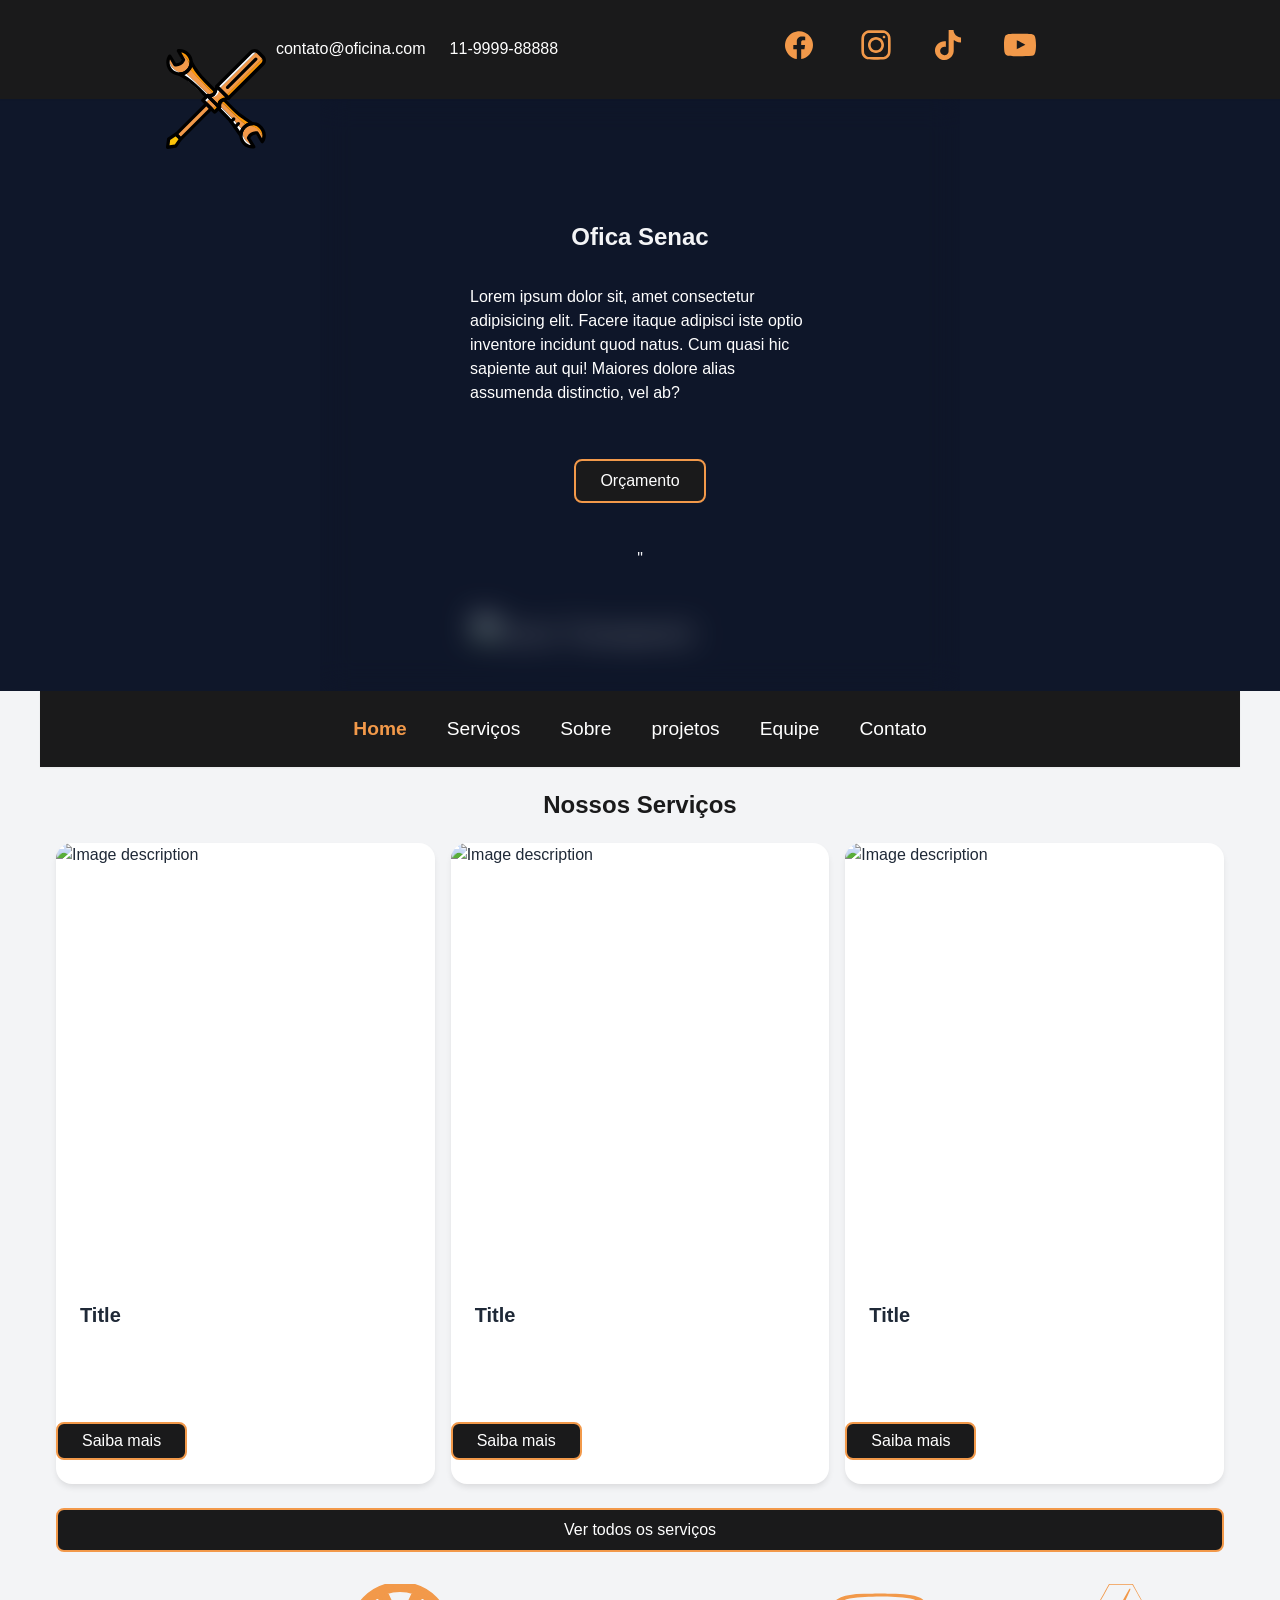
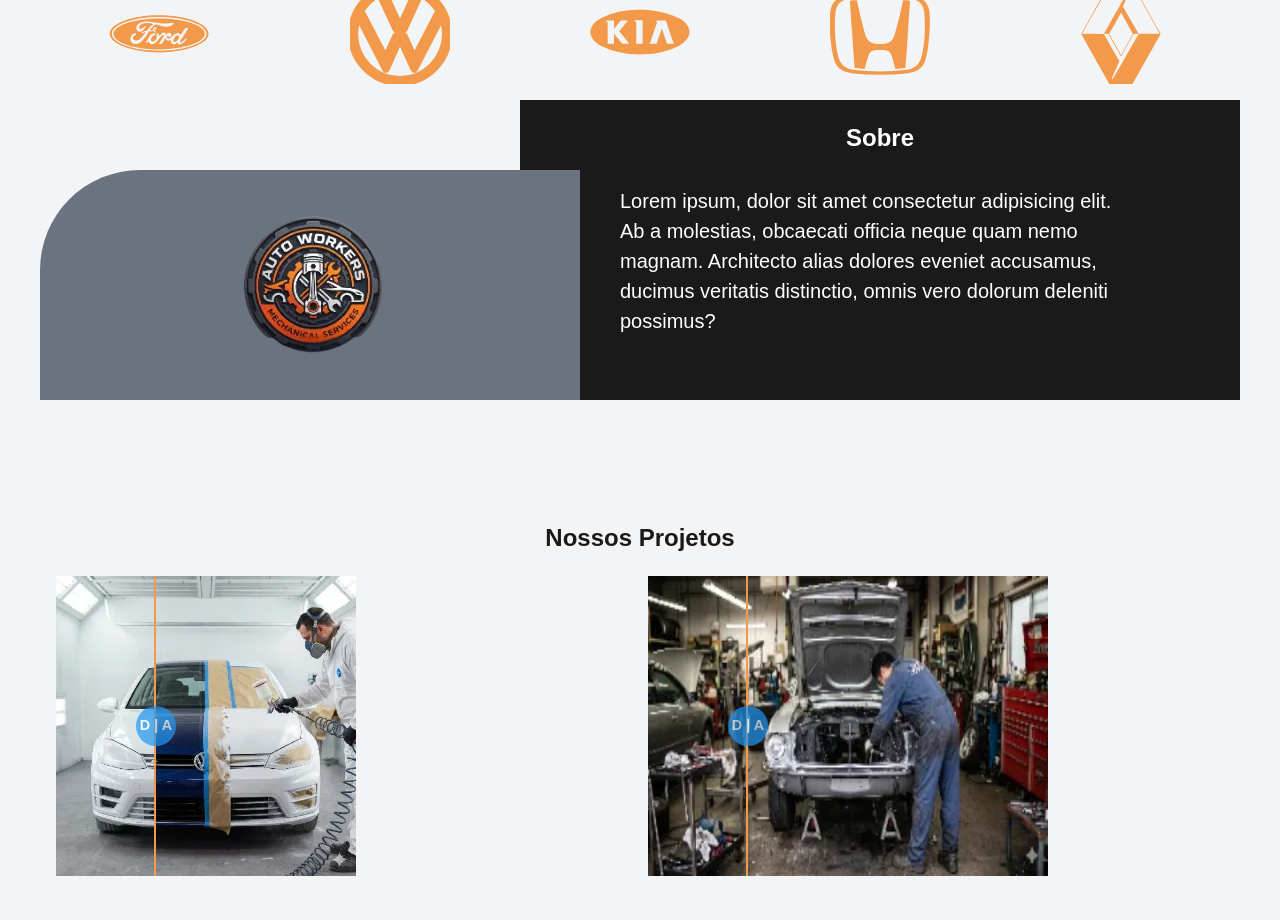
==== index.html @ 6758ebe0 "previa da seção projeto Co-authored-by: Copilot <copilot@github.com>" ====
<!DOCTYPE html>
<html lang="pt-BR">
<head>
    <meta charset="UTF-8">
    <meta name="viewport" content="width=device-width, initial-scale=1.0">
    <title>Oficina Senac</title>
    <meta name="description" content="Oficina de Desenvolvimento de sites para carros">
    <meta name="keywords" content="keyword1, keyword2">
    <meta property="og:title" content="Page Title">
    <meta property="og:description" content="Page description">
    <meta property="og:type" content="website">
    <meta property="og:url" content="https://www.example.com">
    <meta property="og:image" content="https://www.example.com/image.jpg">
    <meta name="twitter:card" content="summary_large_image">
    <meta name="twitter:title" content="Page Title">
    <meta name="twitter:description" content="Page description">
    <meta name="twitter:image" content="https://www.example.com/image.jpg">

    <link rel="preload" href="assets/css/microframework.css" as="style"
            onload="this.rel='stylesheet'">
    <noscript>
        <link rel="stylesheet" href="assets/css/microframework.css">
    </noscript>
</head>
<body class="bem-cursor">
    <nav class="bem-navbar">
        <header>
            <a href="#" class="bem-navbar__brand">
                <svg class="bem-logo" height="100px" width="100px" version="1.1" id="Layer_1" xmlns="http://www.w3.org/2000/svg" xmlns:xlink="http://www.w3.org/1999/xlink" viewBox="0 0 512.853 512.853" xml:space="preserve" fill="#000000">
                    <g id="SVGRepo_bgCarrier" stroke-width="0"></g>
                    <g id="SVGRepo_tracerCarrier" stroke-linecap="round" stroke-linejoin="round"></g>
                    <g id="SVGRepo_iconCarrier"> 
                        <path style="fill:#f2994a ;" =""="" d="M443.733,492.928l-15.36-40.107l0.853-3.413c4.267-11.093,15.36-16.213,29.013-13.653l4.267,0.853 l29.013,42.667c11.093-19.627,0.853-51.2-24.747-72.533c-18.773-14.507-42.667-18.773-58.027-10.24 c-24.747,13.653-21.333,51.2,5.12,77.653C426.667,487.808,429.227,492.075,443.733,492.928"></path> 
                        <path style="fill:#FFFFFF;" d="M413.867,474.155c-23.04-23.04-28.16-54.613-12.8-71.68c-22.187,23.04-22.187,60.587,0.853,83.627 c13.653,13.653,30.72,18.773,48.64,17.067l-6.827-9.387C433.493,490.368,423.253,483.542,413.867,474.155"></path> 
                        <path style="fill:#FD9808;" d="M477.867,395.648c-19.627-14.507-46.933-14.507-67.413-0.853c-3.413,2.56-6.827,5.12-9.387,7.68 c1.707-1.707,4.267-3.413,6.827-5.12c15.36-8.533,38.4-4.267,58.027,10.24c24.747,19.627,34.987,48.64,26.453,68.267l0.853,0.853 C511.147,451.115,506.027,415.275,477.867,395.648"></path> 
                        <path style="fill:#f2994a ;" =""="" d="M111.787,89.302L111.787,89.302c5.12,13.653,4.267,23.893-4.267,26.453 c-5.12,1.707-11.947,0.853-19.627-2.56l0,0c31.573,24.747,168.96,157.867,197.973,186.88l35.84,35.84 c23.04,23.04,55.467,60.587,79.36,89.6l0,0c-5.12-12.8-5.12-23.04,4.267-26.453c5.12-1.707,11.947-0.853,19.627,2.56l0,0 c-29.013-24.747-66.56-56.32-89.6-79.36l-35.84-35.84C271.36,257.408,136.533,120.875,111.787,89.302"></path> 
                        <path style="fill:#FFFFFF;" d="M321.707,336.768l-35.84-35.84c-25.6-25.6-159.573-156.16-186.88-177.493 c-8.533,5.12-18.773,7.68-29.013,7.68l-0.853,0.853c36.693,18.773,175.787,150.187,205.653,180.053l35.84,35.84 c23.04,23.04,51.2,64,72.533,96.427l0.853-0.853c0-10.24,2.56-19.627,7.68-29.013C369.493,387.968,342.187,357.248,321.707,336.768"></path> 
                        <path style="fill:#FD9808;" d="M311.467,276.182C282.453,247.168,149.333,108.928,130.56,72.235l-0.853,0.853 c0,10.24-2.56,19.627-7.68,29.013c21.333,27.307,153.6,159.573,179.2,185.173l35.84,35.84c20.48,20.48,51.2,46.933,77.653,69.973 c8.533-5.12,18.773-7.68,29.013-7.68l0.853-0.853c-32.427-21.333-73.387-49.493-96.427-72.533L311.467,276.182z"></path> 
                        <path style="fill:#f2994a ;" =""="" d="M63.147,16.768l22.187,46.08l-1.707,3.413c-3.413,11.093-15.36,16.213-29.013,12.8l-4.267-0.853 L21.333,35.542c-11.093,19.627-0.853,51.2,24.747,72.533c18.773,14.507,42.667,18.773,58.027,10.24 c24.747-13.653,21.333-51.2-5.12-77.653C86.187,27.862,77.653,18.475,63.147,16.768"></path> 
                        <path style="fill:#FD9808;" d="M62.293,10.795l5.973,11.093c10.24,3.413,21.333,9.387,30.72,18.773 c23.04,23.04,28.16,54.613,12.8,71.68c22.187-23.04,22.187-60.587-0.853-83.627C97.28,15.062,79.36,9.088,62.293,10.795"></path> 
                        <path style="fill:#FFFFFF;" d="M104.107,118.315c-15.36,8.533-38.4,4.267-58.027-10.24c-24.747-19.627-34.987-48.64-26.453-68.267 l-0.853-1.707c-17.067,25.6-11.947,62.293,15.36,81.92c19.627,14.507,46.933,14.507,67.413,0.853c3.413-2.56,6.827-5.12,9.387-7.68 C109.227,114.902,106.667,116.608,104.107,118.315"></path> 
                        <path style="fill:#FCC309;" d="M19.627,504.022L7.68,492.075l11.947-35.84l35.84-23.893l23.893,23.893l-23.893,35.84L19.627,504.022 z"></path> 
                        <g> 
                        <path style="fill:#f2994a ;" =""="" d="M80.213,457.088L56.32,433.195l152.747-152.747l23.893,23.893L80.213,457.088z"></path> 
                        <path style="fill:#f2994a ;" =""="" d="M238.08,308.608l-34.133-34.133l23.893-23.893l34.133,34.133L238.08,308.608z"></path> 
                        </g> 
                        <path style="fill:#FD9808;" d="M259.413,287.275l-23.893,23.893l12.8,12.8l23.893-23.893L259.413,287.275z"></path> 
                        <path style="fill:#FFFFFF;" d="M211.627,240.342l-23.893,24.747l12.8,12.8l23.893-23.893L211.627,240.342z"></path> 
                        <path style="fill:#f2994a ;" =""="" d="M256.853,290.688c12.8-18.773,15.36-29.013,22.187-35.84c6.827-6.827,17.92-9.387,24.747-11.093 L268.8,208.768c-1.707,7.68-4.267,17.92-11.093,24.747s-17.92,9.387-35.84,22.187L256.853,290.688z"></path> 
                        <path style="fill:#FFFFFF;" d="M260.267,236.928c6.827-6.827,10.24-17.067,12.8-23.04l12.8,12.8L256,196.822 c0.853,9.387,0.853,23.04-5.973,29.867c-6.827,6.827-17.92,15.36-27.307,12.8l8.533,8.533 C237.227,248.022,252.587,244.608,260.267,236.928"></path> 
                        <path style="fill:#FD9808;" d="M298.667,240.342c-6.827,2.56-16.213,5.973-23.04,12.8s-10.24,17.067-12.8,23.04l-23.893-2.56 l29.867,29.867c10.24-19.627,9.387-33.28,16.213-40.96c6.827-6.827,20.48-6.827,29.867-5.973L298.667,240.342z"></path> 
                        <path style="fill:#f2994a ;" =""="" d="M303.787,243.755l-34.133-34.133L452.267,26.155c9.387-9.387,24.747-9.387,34.133,0l0,0 c9.387,9.387,9.387,23.893,0,33.28L303.787,243.755z"></path> 
                        <path style="fill:#FFFFFF;" d="M268.8,209.622l183.467-184.32c9.387-9.387,24.747-9.387,34.133,0l-9.387-9.387 c-11.093-11.093-29.867-11.093-40.96,0L256,195.968l29.867,29.867L268.8,209.622z"></path> 
                        <path style="fill:#FD9808;" d="M495.787,35.542l-9.387-9.387c9.387,9.387,9.387,23.893,0,33.28l-183.467,184.32l12.8,12.8 L495.787,75.648C506.88,64.555,506.88,46.635,495.787,35.542"></path> 
                        <path d="M354.133,408.448c-2.56,0-4.267-0.853-5.973-2.56c-3.413-3.413-3.413-8.533,0-11.947l17.067-17.067 c3.413-3.413,8.533-3.413,11.947,0c3.413,3.413,3.413,8.533,0,11.947l-17.067,17.067C358.4,407.595,356.693,408.448,354.133,408.448 z"></path> 
                        <path d="M69.973,137.088c-13.653,0-27.307-4.267-39.253-12.8C0,102.955-7.68,61.995,12.8,31.275c1.707-2.56,4.267-4.267,6.827-3.413 c2.56,0,5.973,1.707,6.827,4.267L51.2,73.088c11.947,0.853,23.893-5.973,29.013-17.067l0,0L56.32,13.355 c-1.707-2.56-1.707-5.973,0-8.533c0.853-1.707,3.413-3.413,5.973-4.267c20.48-1.707,40.96,5.12,55.467,19.627 s21.333,34.133,19.627,54.613s-12.8,38.4-29.867,50.347C96.427,133.675,82.773,137.088,69.973,137.088z M20.48,54.315 c-5.973,20.48,1.707,43.52,19.627,56.32c17.067,11.947,40.107,11.947,57.173,0.853c12.8-8.533,21.333-22.187,23.04-37.547 s-4.267-29.867-14.507-40.96c-7.68-7.68-17.067-12.8-27.307-14.507L97.28,50.902c1.707,2.56,1.707,5.12,0,7.68l-1.707,4.267 C87.04,79.915,69.12,90.155,49.493,89.302h-4.267c-2.56,0-5.12-1.707-6.827-4.267L20.48,54.315z"></path> 
                        <path d="M443.733,510.848c-17.92,0-34.987-6.827-47.787-19.627c-14.507-14.507-21.333-34.133-19.627-54.613 c1.707-20.48,12.8-38.4,29.867-50.347c23.04-15.36,53.76-15.36,76.8,0.853c29.867,21.333,38.4,62.293,17.92,93.013 c-1.707,2.56-4.267,3.413-7.68,4.267c-2.56,0-5.973-1.707-6.827-4.267l-23.893-40.96c-12.8-0.853-23.893,5.973-29.867,17.067 l24.747,41.813c1.707,2.56,1.707,5.973,0,8.533c-1.707,2.56-4.267,4.267-6.827,4.267 C448.853,510.848,446.293,510.848,443.733,510.848z M443.733,391.382c-10.24,0-19.627,2.56-28.16,8.533 c-12.8,8.533-21.333,22.187-23.04,37.547c-1.707,15.36,4.267,29.867,14.507,40.96c7.68,7.68,17.067,12.8,27.307,14.507 l-18.773-32.427c-1.707-2.56-1.707-5.12,0-7.68l1.707-4.267c8.533-17.067,26.453-28.16,46.08-26.453h4.267 c2.56,0,5.12,1.707,6.827,4.267l17.92,30.72c5.973-20.48-1.707-43.52-19.627-56.32C464.213,394.795,453.973,391.382,443.733,391.382 z"></path> 
                        <path d="M333.653,381.142c-2.56,0-4.267-0.853-5.973-2.56c-3.413-3.413-3.413-8.533,0-11.947l13.653-13.653 c3.413-3.413,8.533-3.413,11.947,0c3.413,3.413,3.413,8.533,0,11.947l-13.653,13.653 C337.92,380.288,336.213,381.142,333.653,381.142z"></path> 
                        <path d="M320.853,260.822L320.853,260.822c-2.56,0-4.267-0.853-5.973-2.56l-60.587-60.587c-3.413-3.413-3.413-8.533,0-11.947 L430.08,10.795c13.653-13.653,35.84-13.653,49.493,0l23.04,23.04c13.653,13.653,13.653,35.84,0,49.493L326.827,258.262 C325.12,259.968,322.56,260.822,320.853,260.822z M272.213,191.702L320,239.488l169.813-168.96c6.827-6.827,6.827-17.92,0-24.747 l-23.04-23.04c-6.827-6.827-17.92-6.827-24.747,0L272.213,191.702z"></path> 
                        <path d="M249.173,332.502c-2.56,0-4.267-0.853-5.973-2.56l-60.587-60.587c-3.413-3.413-3.413-8.533,0-11.947l23.893-23.893 c1.707-1.707,3.413-2.56,5.973-2.56l0,0c2.56,0,4.267,0.853,5.973,2.56l60.587,60.587c3.413,3.413,3.413,8.533,0,11.947L256,329.942 C254.293,330.795,251.733,332.502,249.173,332.502L249.173,332.502z M201.387,263.382l47.787,47.787l11.947-11.947l-47.787-47.787 L201.387,263.382z"></path> 
                        <path d="M273.92,307.755c-2.56,0-4.267-0.853-5.973-2.56l-60.587-60.587c-2.56-2.56-3.413-5.973-1.707-9.387s5.12-5.12,8.533-5.12 c5.973,0,18.773,0.853,23.893-3.413c5.973-5.973,14.507-27.307,14.507-34.133c0-3.413,1.707-6.827,5.12-8.533 c3.413-1.707,6.827-0.853,9.387,1.707l60.587,60.587c2.56,2.56,3.413,5.973,1.707,9.387c-1.707,3.413-4.267,5.12-8.533,5.12 c-6.827,0-29.013,8.533-34.133,14.507c-5.12,5.12-4.267,17.067-3.413,23.893c0,3.413-1.707,6.827-5.12,8.533 C275.627,307.755,274.773,307.755,273.92,307.755z M232.96,247.168l32.427,32.427c0.853-5.973,3.413-11.947,7.68-16.213 c5.12-5.12,17.92-11.947,29.867-16.213l-37.547-37.547c-4.267,11.947-10.24,24.747-16.213,29.867 C244.907,243.755,238.933,246.315,232.96,247.168z"></path> 
                        <path d="M8.533,512.555c-2.56,0-4.267-0.853-5.973-2.56C0.853,508.288,0,505.728,0,503.168l5.12-41.813 c0-2.56,1.707-4.267,3.413-5.973l37.547-25.6c3.413-2.56,7.68-1.707,11.093,0.853l23.893,23.893c2.56,2.56,3.413,7.68,0.853,11.093 l-25.6,37.547c-1.707,1.707-3.413,3.413-5.973,3.413l-40.96,5.973C9.387,512.555,9.387,512.555,8.533,512.555z M21.333,467.328 l-3.413,26.453l27.307-3.413l19.627-28.16l-14.507-14.507L21.333,467.328z"></path> 
                        <path d="M75.093,469.888c-2.56,0-4.267-0.853-5.973-2.56l-23.893-23.893c-1.707-1.707-2.56-4.267-2.56-5.973 c0-2.56,0.853-4.267,2.56-5.973l156.16-156.16c3.413-3.413,8.533-3.413,11.947,0l23.893,23.893c1.707,1.707,2.56,3.413,2.56,5.973 s-0.853,4.267-2.56,5.973L81.92,467.328C80.213,469.035,77.653,469.888,75.093,469.888z M63.147,437.462l11.947,11.947 l144.213-143.36l-11.947-11.947L63.147,437.462z"></path> 
                        <path d="M315.733,205.355c-2.56,0-4.267-0.853-5.973-2.56c-3.413-3.413-3.413-8.533,0-11.947L454.827,45.782 c3.413-3.413,8.533-3.413,11.947,0c3.413,3.413,3.413,8.533,0,11.947L321.707,202.795C320,204.502,318.293,205.355,315.733,205.355z "></path> 
                        <path d="M383.147,451.115L383.147,451.115c-3.413,0-5.973-1.707-6.827-3.413c-30.72-46.08-53.76-77.653-71.68-95.573l-42.667-42.667 c-3.413-3.413-3.413-8.533,0-11.947l1.707-1.707c-0.853-9.387,0-23.893,8.533-32.427c5.12-5.12,12.8-9.387,18.773-11.947 c3.413-1.707,6.827-0.853,9.387,1.707l51.2,51.2l0,0c17.92,17.92,48.64,40.96,95.573,71.68c2.56,1.707,3.413,3.413,3.413,5.973 s-0.853,5.12-2.56,6.827l-0.853,0.853c-1.707,1.707-3.413,2.56-5.973,2.56c-10.24,0-19.627,3.413-27.307,8.533 c-12.8,9.387-21.333,24.747-21.333,41.813c0,2.56-0.853,4.267-2.56,5.973l-0.853,0.853 C388.267,450.262,385.707,451.115,383.147,451.115z M280.747,304.342l36.693,36.693c16.213,16.213,36.693,42.667,62.293,80.213 c5.12-13.653,13.653-26.453,27.307-34.987c5.12-3.413,10.24-5.973,15.36-7.68c-38.4-25.6-64.853-46.08-80.213-62.293l-46.933-46.933 c-4.267,2.56-7.68,4.267-8.533,5.973c-5.12,5.12-4.267,17.067-3.413,23.893C282.453,300.928,281.6,302.635,280.747,304.342z"></path> 
                        <path d="M208.213,252.288c-2.56,0-4.267-0.853-5.973-2.56l-42.667-42.667c-30.72-30.72-60.587-52.907-93.867-69.973 c-2.56-0.853-4.267-3.413-4.267-5.973c0-2.56,0.853-5.12,2.56-7.68l0.853-0.853c0.853-1.707,3.413-2.56,5.12-2.56 c10.24,0,19.627-3.413,27.307-8.533c14.507-9.387,23.04-24.747,23.04-41.813c0-2.56,0.853-4.267,2.56-5.973l0.853-0.853 c2.56-1.707,5.12-2.56,7.68-2.56c2.56,0,5.12,1.707,5.973,4.267c17.067,33.28,39.253,63.147,70.827,94.72l51.2,51.2 c2.56,2.56,3.413,5.973,1.707,9.387c-2.56,5.973-6.827,14.507-11.947,18.773c-8.533,8.533-23.04,9.387-32.427,8.533l-1.707,1.707 C213.333,251.435,210.773,252.288,208.213,252.288L208.213,252.288z M93.867,132.822c27.307,16.213,52.053,36.693,78.507,63.147 l36.693,36.693c1.707-0.853,3.413-1.707,5.12-1.707c5.973,0,18.773,0.853,23.893-3.413c0.853-0.853,3.413-4.267,5.973-8.533 l-47.787-47.787c-25.6-25.6-46.08-51.2-62.293-78.507c-5.12,13.653-13.653,24.747-26.453,33.28 C103.253,128.555,98.133,131.115,93.867,132.822z"></path> 
                    </g>
                </svg>
            </a>
            <ul class="bem-navbar__menu">
                <li>contato@oficina.com</li>
                <li>11-9999-88888</li>
            </ul>
        </header>
        <ul class="bem-navbar__menu">
            <li class="bem-navbar__item">
                <a href="#" class="bem-navbar__link">
                    <svg class="bem-icon-facebook" width="42px" height="42px" viewBox="0 0 24 24" fill="none" xmlns="http://www.w3.org/2000/svg"><g id="SVGRepo_bgCarrier" stroke-width="0"></g><g id="SVGRepo_tracerCarrier" stroke-linecap="round" stroke-linejoin="round"></g><g id="SVGRepo_iconCarrier"> <path d="M20 12.05C19.9813 10.5255 19.5273 9.03809 18.6915 7.76295C17.8557 6.48781 16.673 5.47804 15.2826 4.85257C13.8921 4.2271 12.3519 4.01198 10.8433 4.23253C9.33473 4.45309 7.92057 5.10013 6.7674 6.09748C5.61422 7.09482 4.77005 8.40092 4.3343 9.86195C3.89856 11.323 3.88938 12.8781 4.30786 14.3442C4.72634 15.8103 5.55504 17.1262 6.69637 18.1371C7.83769 19.148 9.24412 19.8117 10.75 20.05V14.38H8.75001V12.05H10.75V10.28C10.7037 9.86846 10.7483 9.45175 10.8807 9.05931C11.0131 8.66687 11.23 8.30827 11.5161 8.00882C11.8022 7.70936 12.1505 7.47635 12.5365 7.32624C12.9225 7.17612 13.3368 7.11255 13.75 7.14003C14.3498 7.14824 14.9482 7.20173 15.54 7.30003V9.30003H14.54C14.3676 9.27828 14.1924 9.29556 14.0276 9.35059C13.8627 9.40562 13.7123 9.49699 13.5875 9.61795C13.4627 9.73891 13.3667 9.88637 13.3066 10.0494C13.2464 10.2125 13.2237 10.387 13.24 10.56V12.07H15.46L15.1 14.4H13.25V20C15.1399 19.7011 16.8601 18.7347 18.0985 17.2761C19.3369 15.8175 20.0115 13.9634 20 12.05Z" fill="#f2994a"></path> </g></svg>
                </a>
            </li>
            <li class="bem-navbar__item">
                <a href="#" class="bem-navbar__link">
                    <svg class="bem-icon-instagram" width="32px" height="32px" viewBox="0 0 24 24" fill="none" xmlns="http://www.w3.org/2000/svg"><g id="SVGRepo_bgCarrier" stroke-width="0"></g><g id="SVGRepo_tracerCarrier" stroke-linecap="round" stroke-linejoin="round"></g><g id="SVGRepo_iconCarrier"> <path fill-rule="evenodd" clip-rule="evenodd" d="M12 18C15.3137 18 18 15.3137 18 12C18 8.68629 15.3137 6 12 6C8.68629 6 6 8.68629 6 12C6 15.3137 8.68629 18 12 18ZM12 16C14.2091 16 16 14.2091 16 12C16 9.79086 14.2091 8 12 8C9.79086 8 8 9.79086 8 12C8 14.2091 9.79086 16 12 16Z" fill="#f2994a"></path> <path d="M18 5C17.4477 5 17 5.44772 17 6C17 6.55228 17.4477 7 18 7C18.5523 7 19 6.55228 19 6C19 5.44772 18.5523 5 18 5Z" fill="#f2994a"></path> <path fill-rule="evenodd" clip-rule="evenodd" d="M1.65396 4.27606C1 5.55953 1 7.23969 1 10.6V13.4C1 16.7603 1 18.4405 1.65396 19.7239C2.2292 20.8529 3.14708 21.7708 4.27606 22.346C5.55953 23 7.23969 23 10.6 23H13.4C16.7603 23 18.4405 23 19.7239 22.346C20.8529 21.7708 21.7708 20.8529 22.346 19.7239C23 18.4405 23 16.7603 23 13.4V10.6C23 7.23969 23 5.55953 22.346 4.27606C21.7708 3.14708 20.8529 2.2292 19.7239 1.65396C18.4405 1 16.7603 1 13.4 1H10.6C7.23969 1 5.55953 1 4.27606 1.65396C3.14708 2.2292 2.2292 3.14708 1.65396 4.27606ZM13.4 3H10.6C8.88684 3 7.72225 3.00156 6.82208 3.0751C5.94524 3.14674 5.49684 3.27659 5.18404 3.43597C4.43139 3.81947 3.81947 4.43139 3.43597 5.18404C3.27659 5.49684 3.14674 5.94524 3.0751 6.82208C3.00156 7.72225 3 8.88684 3 10.6V13.4C3 15.1132 3.00156 16.2777 3.0751 17.1779C3.14674 18.0548 3.27659 18.5032 3.43597 18.816C3.81947 19.5686 4.43139 20.1805 5.18404 20.564C5.49684 20.7234 5.94524 20.8533 6.82208 20.9249C7.72225 20.9984 8.88684 21 10.6 21H13.4C15.1132 21 16.2777 20.9984 17.1779 20.9249C18.0548 20.8533 18.5032 20.7234 18.816 20.564C19.5686 20.1805 20.1805 19.5686 20.564 18.816C20.7234 18.5032 20.8533 18.0548 20.9249 17.1779C20.9984 16.2777 21 15.1132 21 13.4V10.6C21 8.88684 20.9984 7.72225 20.9249 6.82208C20.8533 5.94524 20.7234 5.49684 20.564 5.18404C20.1805 4.43139 19.5686 3.81947 18.816 3.43597C18.5032 3.27659 18.0548 3.14674 17.1779 3.0751C16.2777 3.00156 15.1132 3 13.4 3Z" fill="#f2994a"></path> </g></svg>
                </a>
            </li>
             <li class="bem-navbar__item">
                <a href="#" class="bem-navbar__link">
                    <svg class="bem-icon-tiktok" fill="#f2994a" width="32px" height="32px" viewBox="0 0 32 32" version="1.1" xmlns="http://www.w3.org/2000/svg"><g id="SVGRepo_bgCarrier" stroke-width="0"></g><g id="SVGRepo_tracerCarrier" stroke-linecap="round" stroke-linejoin="round"></g><g id="SVGRepo_iconCarrier"> <title>tiktok</title> <path d="M16.656 1.029c1.637-0.025 3.262-0.012 4.886-0.025 0.054 2.031 0.878 3.859 2.189 5.213l-0.002-0.002c1.411 1.271 3.247 2.095 5.271 2.235l0.028 0.002v5.036c-1.912-0.048-3.71-0.489-5.331-1.247l0.082 0.034c-0.784-0.377-1.447-0.764-2.077-1.196l0.052 0.034c-0.012 3.649 0.012 7.298-0.025 10.934-0.103 1.853-0.719 3.543-1.707 4.954l0.020-0.031c-1.652 2.366-4.328 3.919-7.371 4.011l-0.014 0c-0.123 0.006-0.268 0.009-0.414 0.009-1.73 0-3.347-0.482-4.725-1.319l0.040 0.023c-2.508-1.509-4.238-4.091-4.558-7.094l-0.004-0.041c-0.025-0.625-0.037-1.25-0.012-1.862 0.49-4.779 4.494-8.476 9.361-8.476 0.547 0 1.083 0.047 1.604 0.136l-0.056-0.008c0.025 1.849-0.050 3.699-0.050 5.548-0.423-0.153-0.911-0.242-1.42-0.242-1.868 0-3.457 1.194-4.045 2.861l-0.009 0.030c-0.133 0.427-0.21 0.918-0.21 1.426 0 0.206 0.013 0.41 0.037 0.61l-0.002-0.024c0.332 2.046 2.086 3.59 4.201 3.59 0.061 0 0.121-0.001 0.181-0.004l-0.009 0c1.463-0.044 2.733-0.831 3.451-1.994l0.010-0.018c0.267-0.372 0.45-0.822 0.511-1.311l0.001-0.014c0.125-2.237 0.075-4.461 0.087-6.698 0.012-5.036-0.012-10.060 0.025-15.083z"></path> </g></svg>                  </a>
            </li>
             <li class="bem-navbar__item">
                <a href="#" class="bem-navbar__link">
                    <svg class="bem-icon-youtube" width="32px" height="32px" viewBox="0 -3 20 20" version="1.1" xmlns="http://www.w3.org/2000/svg" xmlns:xlink="http://www.w3.org/1999/xlink" fill="#f2994a"><g id="SVGRepo_bgCarrier" stroke-width="0"></g><g id="SVGRepo_tracerCarrier" stroke-linecap="round" stroke-linejoin="round"></g><g id="SVGRepo_iconCarrier"> <title>youtube [#168]</title> <desc>Created with Sketch.</desc> <defs> </defs> <g id="Page-1" stroke="none" stroke-width="1" fill="none" fill-rule="evenodd"> <g id="Dribbble-Light-Preview" transform="translate(-300.000000, -7442.000000)" fill="#f2994a"> <g id="icons" transform="translate(56.000000, 160.000000)"> <path d="M251.988432,7291.58588 L251.988432,7285.97425 C253.980638,7286.91168 255.523602,7287.8172 257.348463,7288.79353 C255.843351,7289.62824 253.980638,7290.56468 251.988432,7291.58588 M263.090998,7283.18289 C262.747343,7282.73013 262.161634,7282.37809 261.538073,7282.26141 C259.705243,7281.91336 248.270974,7281.91237 246.439141,7282.26141 C245.939097,7282.35515 245.493839,7282.58153 245.111335,7282.93357 C243.49964,7284.42947 244.004664,7292.45151 244.393145,7293.75096 C244.556505,7294.31342 244.767679,7294.71931 245.033639,7294.98558 C245.376298,7295.33761 245.845463,7295.57995 246.384355,7295.68865 C247.893451,7296.0008 255.668037,7296.17532 261.506198,7295.73552 C262.044094,7295.64178 262.520231,7295.39147 262.895762,7295.02447 C264.385932,7293.53455 264.28433,7285.06174 263.090998,7283.18289" id="youtube-[#168]"> </path> </g> </g> </g> </g></svg>
                </a>
            </li>
        </ul>
    </nav>
    <main>
        <section class="bem-hero">
            <div class="bem-hero__titulo">
                <h1>Ofica Senac</h1>
                <p>Lorem ipsum dolor sit, amet consectetur adipisicing elit. Facere itaque adipisci iste optio inventore incidunt quod natus. Cum quasi hic sapiente aut qui! Maiores dolore alias assumenda distinctio, vel ab?</p>
                <a href="#contato" class="bem-btn bem-btn--primary">
                    Orçamento
                </a>"
            </div>
            <img src="/assets/imagens/imagem_hero/front-hero-1.png" 
            width="500px" alt="Carro Transparent" 
            class="bem-hero_imagem"
            >
        </section>
        <nav class="bem-navbar--secundaria bem-container">
            <input type="checkbox" id="nav-toggle" class="bem-navbar__checkbox">
            <label for="nav-toggle" class="bem-navbar__toggle">☰</label>
            <ul class="bem-navbar__menu">
                <li class="bem-navbar__item">
                    <a href="#" class="bem-navbar__link bem-navbar__link--active">Home</a>
                </li>
                <li class="bem-navbar__item">
                    <a href="#servicos" class="bem-navbar__link">Serviços</a>
                </li>
                <li class="bem-navbar__item">
                    <a href="#sobre" class="bem-navbar__link">Sobre</a>
                </li>
                <li class="bem-navbar__item">
                    <a href="#projetos" class="bem-navbar__link">projetos</a>
                </li>
                <li class="bem-navbar__item">
                    <a href="#equipe" class="bem-navbar__link">Equipe</a>
                </li>
                <li class="bem-navbar__item">
                    <a href="#contato" class="bem-navbar__link">Contato</a>
                </li>
            </ul>
        </nav>
        <!-- adcionar mais seções para ter scroll e a position styck-->
        <section class="bem-container" id="servicos">
            <h2 class="bem-titulo-h2">Nossos Serviços</h2>
            <div class="bem-grid-auto">
                <div class="bem-card">
                    <img class="bem-card__image" src="assets/imagens/imagens-servicos/serv-oleo.png" width="280px" height="320px" alt="Image description">
                    <div class="bem-card__body">
                        <h3 class="bem-card__title">Title</h3>
                        <p>Description</p>
                    </div>
                    <button class="bem-btn bem-btn--primary">
                        Saiba mais
                    </button>
                </div>
                <div class="bem-card">
                    <img class="bem-card__image" src="assets/imagens/imagens-servicos/serv-pintura.png" width="280px" height="320px"  alt="Image description">
                    <div class="bem-card__body">
                        <h3 class="bem-card__title">Title</h3>
                        <p>Description</p>
                    </div>
                    <button class="bem-btn bem-btn--primary">
                        Saiba mais
                    </button>
                </div>
                <div class="bem-card">
                    <img class="bem-card__image" src="assets/imagens/imagens-servicos/serv-vidro.png" width="280px" height="320px"  alt="Image description">
                    <div class="bem-card__body">
                        <h3 class="bem-card__title">Title</h3>
                        <p>Description</p>
                    </div>
                    <button class="bem-btn bem-btn--primary">
                        Saiba mais
                    </button>
                </div>
          </div>
          <a href="servicos.html" class="bem-btn bem-btn--primary">Ver todos os serviços</a>
        </section>
        <section class="bem-container" id="marcas">
            <div class="container-icons">
                <svg class="icon-marcas" fill="#f2994a" version="1.1" id="Layer_1" xmlns="http://www.w3.org/2000/svg" xmlns:xlink="http://www.w3.org/1999/xlink" viewBox="0 0 130 130" xml:space="preserve"><g id="SVGRepo_bgCarrier" stroke-width="0"></g><g id="SVGRepo_tracerCarrier" stroke-linecap="round" stroke-linejoin="round"></g><g id="SVGRepo_iconCarrier"> <path d="M65.2,40.7C29.6,40.7,1,51.4,1,64.8c0,13.3,28.8,24.1,64.2,24.1c35.4,0,64.2-10.8,64.2-24.1 C129.5,51.6,100.6,40.7,65.2,40.7z M65.2,86.8c-34,0-61.5-9.8-61.5-22c0-12.1,27.6-22,61.5-22c34,0,61.5,9.8,61.5,22 C126.8,77,99.2,86.8,65.2,86.8z M90.5,69.7c0,0.1,0,0.2,0,0.2c0,0.1,0.2,0.2,0.3,0.3c0,0,0.1,0.1,0,0.2c-0.4,0.9-0.8,1.4-1.3,2.1 c-0.5,0.7-1,1.2-1.6,1.7c-0.9,0.8-2.3,1.6-3.4,1.1c-0.5-0.3-0.7-0.9-0.7-1.5c0-1.5,0.7-3.1,2-4.7c1.5-1.9,3.3-2.9,4.4-2.3 C91.4,67.3,91.1,68.7,90.5,69.7z M58.7,59.7c-0.1-0.6,0.1-1.3,0.7-1.8c0.3-0.3,0.7-0.3,1-0.1c0.3,0.2,0.1,0.8-0.1,1.3 c-0.3,0.5-0.8,0.9-1.3,0.9C58.8,59.9,58.7,59.9,58.7,59.7z M65.2,44.7c-32.8,0-59.4,9.1-59.4,20.2C5.8,75.9,32.4,85,65.2,85 c32.8,0,59.4-9.1,59.4-20.2C124.6,53.7,98,44.7,65.2,44.7z M34.7,78.1c-3.5,0-6.6-2.1-7-5.9c-0.2-2.1,0.4-3.9,1.6-5.5 c1-1.4,2.8-2.5,4.3-2.8c0.5-0.1,1.1,0,1.4,0.3c0.4,0.5,0.3,1-0.1,1.3c-1.1,0.6-2.5,1.6-3.2,2.9c-0.6,1.1-0.7,2.5,0.2,3.7 c1.4,2.1,5.3,2.2,9-1.2c0.9-0.8,1.7-1.6,2.5-2.6c1.6-1.8,2.1-2.5,4.3-5.5c0,0,0-0.1,0-0.1c0,0,0,0-0.1-0.1c-1.4,0-2.7,0.5-3.9,1.4 c-0.3,0.3-0.8,0.2-1.1-0.1c-0.2-0.4-0.1-0.9,0.3-1.1c1.9-1.4,4.1-1.6,6.2-2c0,0,0.2,0,0.3-0.2c0.9-1.1,1.6-2.2,2.5-3.3 c1-1.2,2.2-2.2,3.1-3.1c1.3-1.1,2.2-1.5,3-2c0.2-0.1,0-0.3-0.1-0.3c-4.8-0.9-9.8-2.1-14.5-0.3c-3.3,1.2-4.7,3.8-4,5.6 c0.5,1.2,2.1,1.4,3.7,0.7c1.3-0.6,2.4-1.6,3.3-2.9c0.5-0.7,1.4-0.2,0.9,1c-1.4,3.3-4.1,5.9-7.3,6c-2.8,0.1-4.5-1.9-4.5-4.4 c0-4.9,5.5-8.2,11.3-8.7c7-0.6,13.6,1.3,20.5,2.1c5.3,0.6,10.4,0.7,15.7-0.6c0.6-0.1,1.1,0.3,1,0.9c-0.1,0.9-0.8,1.8-2.5,2.8 c-2,1.1-4.1,1.4-6.3,1.4c-5.3,0-10.2-2-15.3-3.1c0,0.2,0.1,0.5-0.1,0.6c-2.8,2.1-5.4,4.2-7.1,7.1c-0.1,0.1,0,0.1,0.1,0.1 c1.5-0.1,2.8-0.1,4.2-0.2c0.2,0,0.2-0.1,0.2-0.3c-0.1-1,0.2-2.2,1.1-3c0.9-0.8,2.1-0.9,2.8-0.3c0.9,0.7,0.8,1.9,0.3,2.8 c-0.5,0.9-1.3,1.4-2,1.7c0,0-0.2,0-0.1,0.2c0,0.2,1.1,0.8,1.2,1c0.1,0.1,0,0.4-0.1,0.5c-0.1,0.1-0.3,0.2-0.5,0.2 c-0.2,0-0.3-0.1-0.5-0.2c-0.5-0.3-1.1-0.7-1.4-1.2c-0.1-0.2-0.2-0.2-0.5-0.2c-1.5,0.1-3.8,0.3-5.4,0.5c-0.4,0-0.4,0.1-0.5,0.3 c-2.5,4.1-5.2,8.6-8.2,11.6C40.2,77.2,37.5,78.1,34.7,78.1z M103,57.9c-0.5,0.8-9.9,15.2-10.5,16.6c-0.2,0.5-0.2,0.8,0,1.1 c0.5,0.7,1.6,0.3,2.3-0.2c2-1.4,3.4-3.1,5-4.6c0.1-0.1,0.2-0.1,0.3,0c0.2,0.2,0.6,0.5,0.8,0.7c0.1,0.1,0.1,0.2,0,0.3 c-1.5,1.9-3.2,3.6-4.8,4.9c-2.5,1.9-5,2.4-6.3,1.2c-0.5-0.5-0.7-1.1-0.7-1.7c0-0.3-0.2-0.3-0.3-0.2c-1.5,1.5-4.1,3.1-6.4,1.9 c-2-1-2.4-3.3-2-5.3c0,0,0-0.3-0.3-0.2c-0.4,0.3-0.9,0.6-1.6,0.9c-0.8,0.3-1.2,0.4-2,0.4c-1,0-1.8-0.4-2.4-1.4 c-0.3-0.5-0.5-1.3-0.5-1.9c0-0.1-0.1-0.2-0.2,0c-1.6,2.4-3.1,4.8-4.7,7.3c-0.1,0.1-0.2,0.2-0.3,0.2c-1,0-2.1,0-3.1,0 c-0.2,0-0.3-0.1-0.2-0.3c0.6-1.1,3.6-5.5,5.7-9.3c0.6-1,0.5-1.6,0.1-1.8c-0.4-0.3-1.3,0.1-2.1,0.7c-2,1.5-3.7,3.9-4.6,5 c-0.5,0.6-1,1.6-2.3,3c-2.1,2.3-4.9,3.6-7.5,2.7c-1.5-0.5-2.5-1.7-2.9-3.1c-0.1-0.3-0.2-0.4-0.4-0.2c-0.4,0.5-1.3,1.3-2.1,1.8 c-0.1,0.1-0.3,0.2-0.5,0.1c-0.2-0.1-0.7-0.8-0.8-1.1c-0.1-0.2,0-0.3,0.1-0.4c1.1-0.9,1.6-1.5,2.1-2c0.3-0.4,0.6-0.9,0.9-1.7 c0.6-1.6,2.1-4.6,5-6.2c1.1-0.6,2.2-1,3.5-1.2c0.5-0.1,1,0,1.1,0.4c0.1,0.2,0.2,0.6,0.3,0.8c0.1,0.2,0,0.3-0.2,0.4 c-1.7,0.7-3.4,1.7-4.6,3.3c-1.4,1.8-1.7,4-0.8,5.2c0.7,0.9,1.7,1.1,2.8,0.7c1.6-0.5,2.9-1.9,3.6-3.6c0.7-1.8,0.9-3.8,0.3-5.7 c-0.1-0.3,0-0.6,0.2-0.7c0.4-0.3,1-0.6,1.1-0.7c0.4-0.2,0.8-0.1,1,0.2c0.6,0.8,0.9,2,0.9,3.3c0,0.3,0.1,0.3,0.3,0.1 c1-1.1,2-2.2,3-3.1c1-0.8,2.3-1.4,3.4-1.4c1.5,0,2.3,1.1,2.2,2.9c0,0.2,0.2,0.2,0.3,0.1c0.5-0.7,0.8-1,1.3-1.4 c1.1-0.9,2.1-1.3,3.3-1.2c1.4,0.1,2.5,1.4,2.3,2.8c-0.1,0.9-0.7,1.8-1.5,2.2c-0.7,0.4-1.6,0.3-2.2-0.2c-0.5-0.4-0.6-1.1-0.5-1.7 c0-0.1-0.1-0.3-0.3-0.1c-1.4,1.4-1.5,3.2-0.6,4.1c1,0.9,2.4,0.3,3.5-0.4c2-1.3,3.5-3,5.2-4.4c1.2-0.9,2.5-1.7,4-1.9 c0.8-0.1,1.6-0.1,2.4,0.3c1.1,0.4,1.7,1.3,1.8,2.1c0,0.2,0.2,0.3,0.3,0.1c0.8-1.3,5.4-8.1,5.8-8.8c0.1-0.2,0.2-0.3,0.5-0.3 c1,0,2.3,0,3.2,0C103,57.7,103,57.8,103,57.9z"></path> </g></svg>
                <svg class="icon-marcas" fill="#f2994a" viewBox="0 0 24 24" role="img" xmlns="http://www.w3.org/2000/svg" stroke="#f2994a"><g id="SVGRepo_bgCarrier" stroke-width="0"></g><g id="SVGRepo_tracerCarrier" stroke-linecap="round" stroke-linejoin="round"></g><g id="SVGRepo_iconCarrier"><title>Volkswagen icon</title><path d="M12 0C5.36 0 0 5.36 0 12S5.36 24 12 24 24 18.64 24 12 18.64 0 12 0M12 1.41C13.2 1.41 14.36 1.63 15.43 2L12.13 9.13C12.09 9.17 12.09 9.26 12 9.26S11.91 9.17 11.87 9.13L8.57 2C9.64 1.63 10.8 1.42 12 1.42M6.9 2.74L10.72 10.97C10.8 11.14 10.89 11.19 11 11.19H13C13.12 11.19 13.2 11.14 13.29 10.97L17.06 2.74C18.64 3.64 20 4.93 20.96 6.47L15.6 16.84C15.56 16.93 15.5 16.97 15.47 16.97C15.39 16.97 15.39 16.89 15.34 16.84L13.29 12.3C13.2 12.13 13.12 12.09 13 12.09H11C10.89 12.09 10.8 12.13 10.71 12.3L8.66 16.84C8.61 16.89 8.62 16.97 8.53 16.97C8.44 16.97 8.44 16.89 8.4 16.84L3 6.47C3.94 4.93 5.32 3.64 6.9 2.74M2.06 8.53L8.23 20.53C8.31 20.7 8.4 20.83 8.62 20.83C8.83 20.83 8.91 20.7 9 20.53L11.87 14.14C11.91 14.06 11.96 14 12 14C12.09 14 12.09 14.1 12.13 14.14L15.04 20.53C15.13 20.7 15.21 20.83 15.43 20.83C15.64 20.83 15.73 20.7 15.81 20.53L22 8.53C22.37 9.6 22.59 10.76 22.59 12C22.54 17.79 17.79 22.59 12 22.59C6.21 22.59 1.46 17.79 1.46 12C1.46 10.8 1.67 9.65 2.06 8.53Z"></path></g></svg>
                <svg class="icon-marcas" fill="#f2994a" version="1.1" id="Layer_1" xmlns="http://www.w3.org/2000/svg" xmlns:xlink="http://www.w3.org/1999/xlink" viewBox="0 0 2500 2500" xml:space="preserve"><g id="SVGRepo_bgCarrier" stroke-width="0"></g><g id="SVGRepo_tracerCarrier" stroke-linecap="round" stroke-linejoin="round"></g><g id="SVGRepo_iconCarrier"> <path d="M2225.5,857.7c-298.8-150.8-635.7-216.5-969.3-216.5c-336.4,0-687.1,52.5-984.8,216.5C146.6,926.8,8,1047.7,8,1201.8h0 c0,152.4,136.4,278.9,262.4,342.4c299.3,151.3,636.8,216.5,970.9,216.5c336.3,0,687.1-52.5,984.7-215.9 c123.7-67.9,262.9-188.3,262.9-341.9C2488.9,1048.8,2353.6,921.8,2225.5,857.7z M808.8,1492.3l-203.3-244.7h-6.1v244.7h-158V946.7 h-34.8v-36.5h192.8v204.9h6.1l166.8-204.9h177.8l-220.9,271.7l256.3,310.4H808.8z M1314.7,1492.3h-157.9V948.9h-34.2v-40.3h192.2 V1492.3z M1925.6,1492.3l-129.8-380.5l-130.3,380.5h-172.3l189.4-545.7h0h-30.9v-35.9h243.6l198.3,581.6H1925.6z"></path> </g></svg>
                <svg class="icon-marcas" fill="#f2994a" version="1.1" id="Layer_1" xmlns="http://www.w3.org/2000/svg" xmlns:xlink="http://www.w3.org/1999/xlink" viewBox="0 0 44.6 44.6" xml:space="preserve"><g id="SVGRepo_bgCarrier" stroke-width="0"></g><g id="SVGRepo_tracerCarrier" stroke-linecap="round" stroke-linejoin="round"></g><g id="SVGRepo_iconCarrier"> <title>honda-logo</title> <g> <path d="M32.6,7.2c-1,4.6-1.4,6.7-2.3,10s-1.4,6.1-2.5,7.6c-0.8,1.1-2.1,1.8-3.5,1.9c-1.3,0.1-2.7,0.1-4,0 c-1.4-0.1-2.7-0.8-3.5-1.9c-1.1-1.4-1.7-4.4-2.5-7.6S13,11.8,12,7.2l-1.5,0.1c-0.6,0-1.1,0.1-1.6,0.2c0,0,0.6,9.4,0.9,13.4 c0.3,4.2,0.8,11.2,1.2,16.6c0,0,0.9,0.1,2.3,0.2s2.2,0.1,2.2,0.1c0.6-2.4,1.4-5.6,2.2-7c0.5-0.8,1.4-1.3,2.4-1.3 c0.7-0.1,1.4-0.1,2.2-0.1l0,0c0.7,0,1.4,0,2.2,0.1c1,0,1.9,0.5,2.4,1.3c0.9,1.4,1.6,4.6,2.2,7c0,0,0.7,0,2.2-0.1s2.3-0.2,2.3-0.2 c0.5-5.3,1-12.4,1.2-16.6c0.3-4,0.9-13.4,0.9-13.4c-0.5-0.1-1-0.1-1.6-0.2L32.6,7.2z"></path> <path d="M44.4,12.8c-0.6-6-4.6-7.2-8.1-7.8c-2.3-0.3-4.6-0.5-6.9-0.6c-1.8-0.1-5.9-0.2-7.1-0.2s-5.4,0.1-7.1,0.2 C12.8,4.4,10.5,4.6,8.2,5c-3.5,0.6-7.5,1.9-8.1,7.8c-0.2,2-0.2,4-0.2,6c0,2.7,0.2,5.4,0.6,8.1c0.2,2.3,0.7,4.5,1.3,6.8 c0.9,2.6,1.7,3.4,2.6,4.1c1.6,1.1,3.3,1.7,5.2,2c8.4,0.9,16.8,0.9,25.2,0c1.9-0.3,3.6-0.9,5.2-2c1-0.8,1.8-1.5,2.6-4.1 c0.6-2.2,1.1-4.5,1.3-6.8c0.3-2.7,0.5-5.4,0.6-8.1C44.6,16.8,44.5,14.8,44.4,12.8z M42.2,22.8c-0.1,3.3-0.6,6.5-1.4,9.7 c-0.3,1.5-1.1,2.8-2.2,3.9c-1.5,1.2-3.3,1.9-5.1,2c-7.5,0.8-15,0.8-22.5,0c-1.9-0.1-3.6-0.8-5.1-2c-1.1-1.1-1.8-2.4-2.2-3.9 c-0.8-3.2-1.2-6.4-1.4-9.7c-0.2-3.3-0.2-6.7,0.1-10C3,9,4.8,7.2,8.8,6.5c2.2-0.4,4.5-0.6,6.7-0.7c1.9-0.1,5-0.2,6.8-0.2 s4.9,0,6.8,0.2c2.2,0.1,4.5,0.3,6.7,0.7c4,0.7,5.8,2.6,6.3,6.3C42.3,16.1,42.4,19.5,42.2,22.8L42.2,22.8z"></path> </g> </g></svg>
                <svg class="icon-marcas" viewBox="0 0 100 100" version="1.1" xmlns="http://www.w3.org/2000/svg" xmlns:xlink="http://www.w3.org/1999/xlink" fill="#000000"><g id="SVGRepo_bgCarrier" stroke-width="0"></g><g id="SVGRepo_tracerCarrier" stroke-linecap="round" stroke-linejoin="round"></g><g id="SVGRepo_iconCarrier"> <title>renault</title> <desc>Created with Sketch.</desc> <g id="renault" stroke="none" stroke-width="1" fill="none" fill-rule="evenodd"> <path d="M37.4290909,1.05590909 C37.1186364,1.61590909 35.0836364,5.27 32.9072727,9.17636364 C30.7309091,13.0822727 28.0245455,17.9404545 26.8931818,19.9718182 C25.7618182,22.0027273 23.5886364,25.9018182 22.0640909,28.6363636 C20.5395455,31.3709091 18.1527273,35.6536364 16.7595455,38.1536364 C15.3663636,40.6536364 13.3286364,44.31 12.2309091,46.2795455 L10.235,49.8604545 L11.1431818,51.4881818 C11.6427273,52.3831818 14.5327273,57.5472727 17.5654545,62.9640909 C20.5986364,68.3809091 25.2859091,76.7540909 27.9813636,81.5718182 C32.5259091,89.6931818 35.8540909,95.6381818 37.5640909,98.6886364 L38.2672727,99.9431818 L49.9336364,99.9409091 L61.6004545,99.9390909 L62.0863636,99.065 C63.005,97.4122727 68.145,88.22 79.7572727,67.4622727 C82.0736364,63.3213636 85.235,57.6672727 86.7827273,54.8972727 L89.5959091,49.8613636 L86.7340909,44.7177273 C82.7145455,37.4922727 67.5345455,10.1981818 64.4527273,4.65454545 L61.8863636,0.0377272727 L49.94,0.0377272727 L37.9940909,0.0377272727 L37.4290909,1.05590909 M64.6336364,6.59545455 C66.4459091,9.83772727 69.44,15.1963636 71.2877273,18.5036364 C73.1354545,21.8109091 75.445,25.9445455 76.4204545,27.6895455 C84.7268182,42.5481818 88.6490909,49.5827273 88.6959091,49.7045455 C88.7454545,49.8327273 87.6045455,49.8486364 78.24,49.8486364 L67.7286364,49.8486364 L67.3095455,49.1145455 C67.0795455,48.7109091 66.2709091,47.3154545 65.5131818,46.0131818 C62.8531818,41.4427273 58.0527273,33.1822727 55.3045455,28.4468182 C53.7781818,25.8168182 52.3690909,23.3936364 52.1731818,23.0618182 L51.8168182,22.4590909 L52.0968182,21.8018182 C52.2509091,21.44 53.0827273,19.5804545 53.9454545,17.6695455 C56.8718182,11.1877273 59.5645455,5.08 59.5645455,4.92409091 C59.5645455,4.89272727 59.2981818,4.86863636 58.9727273,4.87045455 L58.3809091,4.87363636 L56.5677273,8.06636364 C55.5704545,9.82272727 52.1236364,15.8831818 48.9081818,21.5340909 C42.0890909,33.5186364 41.5754545,34.4218182 36.6140909,43.1427273 C34.5490909,46.7722727 32.86,49.7659091 32.86,49.795 C32.86,49.8245455 33.8718182,49.8495455 35.1090909,49.8509091 L37.3581818,49.8531818 L38.5313636,51.9577273 C39.6240909,53.9172727 47.6640909,68.2936364 49.2681818,71.1554545 C49.6618182,71.8586364 50.015,72.4336364 50.0527273,72.4336364 C50.09,72.4336364 51.9104545,69.2377273 54.0981818,65.3313636 C56.2854545,61.425 59.125,56.3540909 60.4081818,54.0627273 L62.7409091,49.8959091 L65.2245455,49.8704545 C66.5909091,49.8568182 67.7081818,49.8681818 67.7081818,49.8963636 C67.7081818,49.9240909 64.7818182,55.0277273 61.205,61.2377273 C57.6281818,67.4477273 54.1495455,73.4872727 53.4745455,74.6590909 C52.7995455,75.8309091 50.7122727,79.4531818 48.8359091,82.7081818 C46.9595455,85.9636364 44.6259091,90.0118182 43.6504545,91.7045455 L41.8763636,94.7822727 L41.2386364,94.8104545 C40.745,94.8322727 40.6127273,94.8109091 40.6518182,94.7159091 C40.6795455,94.6481818 42.4322727,90.7036364 44.5463636,85.9504545 C46.6609091,81.1972727 48.4013636,77.2763636 48.4140909,77.2368182 C48.4318182,77.1827273 37.0568182,57.3004545 33.3136364,50.8427273 L32.7645455,49.8959091 L21.9240909,49.8486364 L11.0836364,49.8013636 L13.8336364,44.8768182 C15.3459091,42.1686364 16.8954545,39.3986364 17.2763636,38.7218182 C17.6577273,38.0445455 19.3872727,34.955 21.12,31.8559091 C26.39,22.4304545 29.9645455,16.0390909 31.5809091,13.1536364 C32.4272727,11.6431818 34.1309091,8.59590909 35.3677273,6.38272727 C36.6040909,4.16909091 37.8272727,1.985 38.0859091,1.52954545 L38.5559091,0.700909091 L49.9477273,0.700909091 L61.3390909,0.700909091 L64.6336364,6.59545455 M50.6263636,29.6086364 C50.8931818,30.0895455 53.4872727,34.7231818 56.3918182,39.9054545 C59.2963636,45.0877273 61.7368182,49.4622727 61.8154545,49.6268182 L61.9586364,49.9259091 L59.9213636,53.5568182 C58.8004545,55.5536364 56.19,60.2131818 54.12,63.9109091 C52.05,67.6090909 50.2854545,70.75 50.1990909,70.8913636 L50.0422727,71.1481818 L48.0172727,67.5295455 C42.5395455,57.7413636 40.2268182,53.6122727 39.235,51.8513636 C38.6381818,50.7913636 38.1690909,49.8745455 38.1922727,49.8136364 C38.2154545,49.7531818 40.4613636,45.7409091 43.1827273,40.8981818 C45.9040909,36.055 48.555,31.3363636 49.0736364,30.4118182 C49.5918182,29.4872727 50.0445455,28.7318182 50.0790909,28.7327273 C50.1136364,28.7336364 50.36,29.1277273 50.6263636,29.6086364" id="path0" fill="#f2994a"> </path> </g> </g></svg>
            </div>
        </section>
        <section class="bem-container" id="sobre">
            <div class="sobre-img">
                <img src="assets/imagens/logo/logo.webp" alt="Imagem da Marca da oficina">
            </div>
            <div class="sobre-descricao">
                <h2 class="bem-titulo-h2 bem-text-secondary">Sobre</h2>
                <p class="bem-text-xl">Lorem ipsum, dolor sit amet consectetur adipisicing elit. Ab a molestias, obcaecati officia neque quam nemo magnam. Architecto alias dolores eveniet accusamus, ducimus veritatis distinctio, omnis vero dolorum deleniti possimus?</p>
            </div>
        </section>
        <section class="bem-container" id="projetos">
            <h2 class="bem-titulo-h2">Nossos Projetos</h2>
            <div class="bem-grid-auto"> 
                <div class="img-comp-container">
                    <div class="img-comp-img">
                        <img src="assets/imagens/imagem-projetos/pintura-1.webp" width="300" height="300">
                    </div>
                    <div class="img-comp-img img-comp-overlay">
                        <img src="assets/imagens/imagem-projetos/pintura-2.webp" width="300" height="300">
                    </div>
                </div>
                <div class="img-comp-container">
                    <div class="img-comp-img">
                        <img src="assets/imagens/imagem-projetos/motor-1.webp" width="400" height="300">
                    </div>
                    <div class="img-comp-img img-comp-overlay">
                        <img src="assets/imagens/imagem-projetos/motor-2.webp" width="400" height="300">
                    </div>
                </div>
            </div>
                
        </section>
        <section class="bem-container" id="equipe">

        </section>
        <section class="bem-container" id="contato">

        </section>
     </main>
     <footer>

     </footer>
     <script src="assets/js/script.js"></script>
</body>
</html>
---- assets/css/microframework.css ----
*{margin:0;padding:0;box-sizing:border-box}
:root{
  --bem-primary:#1a1a1b;
  --bem-secondary:#ffffff;
  --bem-tertiary: #f2994a; 

  --bem-success:#10b981;
  --bem-danger:#ef4444;
  --bem-warning:#f59e0b;
  --bem-dark:#1f2937;
  --bem-light:#f3f4f6;
  --bem-bg:#1a1a1b;
  --bem-surface:#ffffff;
  --bem-text:#1f2937;
  --bem-text-muted:#6b7280;
  --bem-border:#e5e7eb;
  --bem-spacing-xs:.25rem;
  --bem-spacing-sm:.5rem;
  --bem-spacing-md:1rem;
  --bem-spacing-lg:1.5rem;
  --bem-spacing-xl:2rem;
  --bem-font-base:-apple-system, BlinkMacSystemFont, 'Segoe UI', Roboto, Oxygen, Ubuntu, Cantarell, sans-serif;
  --bem-font-mono:'Courier New', monospace;
  --bem-radius-sm:.25rem;
  --bem-radius-md:.5rem;
  --bem-radius-lg:1rem;
  --bem-shadow-sm:0 1px 2px 0 rgba(0,0,0,.05);
  --bem-shadow-md:0 4px 6px -1px rgba(0,0,0,.1);
  --bem-shadow-lg:0 10px 15px -3px rgba(0,0,0,.1);
}
[data-theme="dia"]{
  --bem-primary:#8b5cf6;
  --bem-bg:#f5f5f7;
}
[data-theme="tarde"]{
  --bem-primary:#f97316;
  --bem-secondary:#d946ef;
  --bem-bg:#fdf5ee;
  --bem-surface:#fffaf7;
  --bem-text-muted:#78716c;
  --bem-border:#e7d5c4;
  --bem-light:#fae8d5;
}
[data-theme="noite"]{
  --bem-primary:#2dd4bf;
  --bem-secondary:#a78bfa;
  --bem-success:#34d399;
  --bem-danger:#f87171;
  --bem-bg:#0f172a;
  --bem-surface:#1e293b;
  --bem-text:#f1f5f9;
  --bem-text-muted:#94a3b8;
  --bem-border:#334155;
  --bem-light:#334155;
}
html{
  scroll-behavior: smooth;
}
body{
  font-family:var(--bem-font-base);
  line-height:1.5;
  color:var(--bem-text);
  background:var(--bem-light);
  transition:background .25s, color .25s;
  cursor: url(../imagens/cursor/cursor.svg), auto;
}
a{
  cursor: url(../imagens/cursor/cursor-ancora.svg), auto;
  text-decoration: none;
  color: var(--bem-secondary);
}
p{
  color: var(--bem-secondary);
  padding: 10px 100px;
}

header{
  display: flex;
  justify-content: center;
  align-items: center;
  gap: 2.5rem;
}
.bem-logo{
  position: absolute;
  top: 0;
  left: 50px;
  /*                    x     y      */
  transform: translate(-120px, 0);
  z-index: 1001;
  width: 100px;
}
.icon-marcas{
  width: 100px;
}
.container-icons{
  display: flex;
  align-items: center;
  justify-content: space-around;
  flex-wrap: wrap;
  gap: 50px;
  width: 100%;
  margin: var(--bem-spacing-sm) 0;
  padding: var(--bem-spacing-sm);
}
#sobre{
  position: relative;
  height: 400px;
}
.sobre-img{
  position: absolute;
  top: 70px;
  left: 0;
  display: flex;
  align-items: center;
  justify-content: center;
  border-radius: 100px 0 0 0;
  width: 45%;
  height: 230px;
  z-index: 5;
  background-color: var(--bem-text-muted);
}
.sobre-descricao{
  position: absolute;
  top:0;
  right: 0;
  display: flex;
  flex-direction: column;
  width: 60%;
  height: 300px;
  color: var(--bem-light);
  background-color: var(--bem-bg);
}
.bem-hero{
  /*relativo para c ontrolar a posição absoluta dos filhos  */
  position: relative;
  display: flex;
  align-items: center;
  justify-content: center;
  height: 65.75vh;
  background-image: url(../imagens/imagem_hero/fundo-hero.jpg);
  /*cover = estica e contain manter o tamanho original  */
  background-size: cover;
  background-repeat: no-repeat;
  background-position: center;
  background-color: #0f172a;
  color: var(--bem-light);
}
.bem-hero__titulo{
  display: flex;
  flex-direction: column;
  align-items: center;
  justify-content: center;
  background-color: #0f172a6c;
  backdrop-filter: blur(15px);
  position: absolute;
  top: 0;
  left: calc(50% /2);
  width: 50%;
  height: 100%;
  z-index: 10;
  padding: 50px;
  gap: 20px;
}
.bem-hero_imagem{
  position: absolute;
  bottom: 0;
  right: 20%;
  z-index: 2;
  /*      aumentar o tamnho  horizontal e vertical   
          da equerda para direita e de cima para baixo
  
  */
  transform: scale(1.5) translate(50px, -30px) ;
}
.bem-titulo-h2{
  display: flex;
  align-items: center;
  justify-content: center;
  margin: 20px;
  font-size: 1.5rem;
  color: var(--bem-primary);
}
.bem-container{
  width:100%;
  max-width:1200px;
  margin:0 auto;
  padding:0 var(--bem-spacing-md);
}
.bem-container--fluid{ max-width:100% }
.bem-container--narrow{ max-width:600px }
.bem-grid { display: grid; gap: var(--bem-spacing-md) }
.bem-btn{
  display:flex;
  align-items:center;
  justify-content:center;
  padding:var(--bem-spacing-sm) var(--bem-spacing-lg);
  font-size:1rem;
  font-weight:500;
  border:none;
  border-radius:var(--bem-radius-md);
  cursor:pointer;
  transition:all .2s ease;
  text-decoration:none;
  gap:var(--bem-spacing-sm);
  margin: var(--bem-spacing-lg) 0;
}
.bem-btn:hover{ transform:translateY(-1px);box-shadow:var(--bem-shadow-md) }
.bem-btn:active{ transform:translateY(0) }
.bem-btn--primary{ background-color:var(--bem-primary);color:#fff;border: 2px solid var(--bem-tertiary); }
.bem-btn--primary:hover{ filter:brightness(.9) }
.bem-btn--secondary{ background-color:var(--bem-secondary);color:#fff }
.bem-btn--secondary:hover{ filter:brightness(.9) }
.bem-btn--success{ background-color:var(--bem-success);color:#fff }
.bem-btn--danger{ background-color:var(--bem-danger);color:#fff }
.bem-btn--outline{
  background-color:transparent;
  border:2px solid var(--bem-primary);
  color:var(--bem-primary);
}
.bem-btn--outline:hover{ background-color:var(--bem-primary);color:#fff }
.bem-btn--sm{ padding:var(--bem-spacing-xs) var(--bem-spacing-md);font-size:.875rem }
.bem-btn--lg{ padding:var(--bem-spacing-md) var(--bem-spacing-xl);font-size:1.125rem }
.bem-btn--block{ width:100% }
.bem-btn:disabled,.bem-btn--disabled{ opacity:.5;cursor:not-allowed;pointer-events:none }
.bem-btn__icon{ display:inline-flex;font-size:1.25em }
.bem-btn__text{ display:inline-flex }
.bem-card{
  background-color:var(--bem-surface);
  border-radius:var(--bem-radius-lg);
  box-shadow:var(--bem-shadow-md);
  overflow:hidden;
  transition:all .3s ease;
}
.bem-card:hover{ box-shadow:var(--bem-shadow-lg);transform:translateY(-2px) }
.bem-card--flat{ box-shadow:none;border:1px solid var(--bem-border) }
.bem-card__header{ padding:var(--bem-spacing-lg);border-bottom:1px solid var(--bem-border) }
.bem-card__title{ font-size:1.25rem;font-weight:600;margin:0;color:var(--bem-text) }
.bem-card__subtitle{ font-size:.875rem;color:var(--bem-text-muted);margin-top:var(--bem-spacing-xs) }
.bem-card__body{ padding:var(--bem-spacing-lg) }
.bem-card__footer{
  padding:var(--bem-spacing-lg);
  border-top:1px solid var(--bem-border);
  background-color:var(--bem-light);
}
.bem-card__image{ width:100%;height:auto;display:block }
.bem-card__actions{ display:flex;gap:var(--bem-spacing-sm);align-items:center }
.bem-form{ display:flex;flex-direction:column;gap:var(--bem-spacing-md) }
.bem-form__group{ display:flex;flex-direction:column;gap:var(--bem-spacing-xs) }
.bem-form__label{ font-weight:500;font-size:.875rem;color:var(--bem-text) }
.bem-form__label--required::after{ content:' *';color:var(--bem-danger) }
.bem-form__input,
.bem-form__textarea,
.bem-form__select{
  width:100%;
  padding:var(--bem-spacing-sm) var(--bem-spacing-md);
  border:2px solid var(--bem-border);
  border-radius:var(--bem-radius-md);
  font-size:1rem;
  font-family:inherit;
  transition:all .2s ease;
  background:var(--bem-surface);
  color:var(--bem-text);
}
.bem-form__input:focus,
.bem-form__textarea:focus,
.bem-compare__range:focus-visible{
  opacity:.01;
  outline:3px solid var(--bem-primary);
  outline-offset:-3px;
}
@keyframes bem-fade-in{ from{ opacity:0}to{ opacity:1}}
@keyframes bem-slide-up{ from{ opacity:0;transform:translateY(20px)}to{ opacity:1;transform:translateY(0)}}
@keyframes bem-scale-up{ from{ opacity:0;transform:scale(0.95)}to{ opacity:1;transform:scale(1)}}
.bem-animate-fade-in{ animation:bem-fade-in 0.3s ease forwards}
.bem-animate-slide-up{ animation:bem-slide-up 0.4s ease forwards}
.bem-grid-auto{ display:grid;grid-template-columns:repeat(auto-fit, minmax(280px, 1fr));gap:var(--bem-spacing-md)}
.bem-flex-1{ flex:1}
.bem-flex-wrap{ flex-wrap:wrap}
.bem-h-screen{ height:100vh}
.bem-min-h-screen{ min-height:100vh}
.bem-w-screen{ width:100vw}
.bem-m-0{ margin:0}
.bem-p-0{ padding:0}
.bem-mx-auto{ margin-left:auto;margin-right:auto}
.bem-my-auto{ margin-top:auto;margin-bottom:auto}
.bem-mt-auto{ margin-top:auto}
.bem-pt-xl{ padding-top:var(--bem-spacing-xl)}
.bem-pb-xl{ padding-bottom:var(--bem-spacing-xl)}
.bem-px-lg{ padding-left:var(--bem-spacing-lg);padding-right:var(--bem-spacing-lg)}
.bem-gap-lg{ gap:var(--bem-spacing-lg)}
.bem-gap-xl{ gap:var(--bem-spacing-xl)}
.bem-text-primary{ color:var(--bem-primary)}
.bem-text-secondary{ color:var(--bem-secondary)}
.bem-text-success{ color:var(--bem-success)}
.bem-text-danger{ color:var(--bem-danger)}
.bem-text-muted-util{ color:var(--bem-text-muted)}
.bem-font-bold{ font-weight:700}
.bem-font-medium{ font-weight:500}
.bem-text-xl{ font-size:1.25rem}
.bem-text-2xl{ font-size:1.5rem}
.bem-text-xs{ font-size:0.75rem}
.bem-text-sm{ font-size:0.875rem}
.bem-icon-lg{ font-size:2rem;display:inline-flex;justify-content:center;align-items:center}
.bem-text-underline{ text-decoration:underline}
.bem-bg-glass{ background-color:rgba(255,255,255,.2);backdrop-filter:blur(4px);border:1px solid rgba(255,255,255,.3)}
[data-theme="noite"] .bem-bg-glass{ background-color:rgba(15,23,42,.4);border-color:rgba(255,255,255,.1)}
.bem-border-primary{ border-color:var(--bem-primary)}
.bem-border-top-primary{ border-top:3px solid var(--bem-primary)}
.bem-border-top-secondary{ border-top:3px solid var(--bem-secondary)}
.bem-border-left-success{ border-left-color:var(--bem-success)}
.bem-border-default{ border:1px solid var(--bem-border)}
.bem-max-w-xxs{ max-width:220px}
.bem-max-w-xs{ max-width:280px}
.bem-max-w-sm{ max-width:400px}
.bem-form__input--error,.bem-form__textarea--error,.bem-form__select--error{ border-color:var(--bem-danger) }
.bem-form__input--success,.bem-form__textarea--success,.bem-form__select--success{ border-color:var(--bem-success) }
.bem-form__textarea{ min-height:100px;resize:vertical }
.bem-form__help{ font-size:.875rem;color:var(--bem-text-muted) }
.bem-form__error{ font-size:.875rem;color:var(--bem-danger) }
.bem-form__checkbox,.bem-form__radio{ display:flex;align-items:center;gap:var(--bem-spacing-sm) }
.bem-form__checkbox input,.bem-form__radio input{ width:auto }
.bem-alert{
  padding:var(--bem-spacing-md);
  border-radius:var(--bem-radius-md);
  border-left:4px solid;
  display:flex;
  align-items:flex-start;
  gap:var(--bem-spacing-sm);
}
.bem-alert--info{ background-color:#dbeafe;border-color:var(--bem-primary);color:#1e40af }
.bem-alert--success{ background-color:#d1fae5;border-color:var(--bem-success);color:#065f46 }
.bem-alert--warning{ background-color:#fef3c7;border-color:var(--bem-warning);color:#92400e }
.bem-alert--danger{ background-color:#fee2e2;border-color:var(--bem-danger);color:#991b1b }
.bem-alert__icon{ font-size:1.25rem;flex-shrink:0 }
.bem-alert__content{ flex:1 }
.bem-alert__title{ font-weight:600;margin-bottom:var(--bem-spacing-xs) }
.bem-alert__message{ font-size:.875rem }
.bem-alert__close{
  background:none;border:none;cursor:pointer;padding:0;
  font-size:1.25rem;opacity:.6;transition:opacity .2s;
  color:inherit;
}
.bem-alert__close:hover{ opacity:1 }
.bem-navbar{
  display:flex;
  align-items:center;
  justify-content: space-evenly;
  padding:var(--bem-spacing-md) var(--bem-spacing-lg);
  box-shadow:var(--bem-shadow-sm);
  transition:background .25s;
  position:sticky;
  top:0; 
  z-index:100;
  width: 100%;
  background-color: var(--bem-primary);
  color: var(--bem-secondary);
}
.bem-navbar--secundaria{
  display:flex;
  align-items:center;
  justify-content:center;
  padding:var(--bem-spacing-md) var(--bem-spacing-lg);
  box-shadow:var(--bem-shadow-sm);
  transition:background .25s;
  position:sticky; top: 70px; z-index:10;
  background-color: var(--bem-primary);
  color: var(--bem-secondary);
}
.bem-navbar--dark{ background-color:var(--bem-dark);color:#fff }
.bem-navbar__brand{ font-size:1.5rem;font-weight:700;text-decoration:none;color:inherit; position: relative; }
.bem-navbar__menu{ display:flex;gap:var(--bem-spacing-lg);list-style:none;align-items:center }
.bem-navbar__item{ display:inline-flex }
.bem-navbar__link{ text-decoration:none;color:var(--bem-secondary);padding:var(--bem-spacing-sm);transition:color .2s; font-size: 1.2rem; }
.bem-navbar__link:hover{ color:var(--bem-text-muted) }
.bem-navbar__link--active{ color:var(--bem-tertiary);font-weight:600 }
.bem-navbar__toggle{ display:none;background:none;border:none;font-size:1.5rem;cursor:pointer;color:var(--bem-secondary) }
.bem-modal{
  position:fixed;inset:0;
  background-color:rgba(0,0,0,.5);
  display:flex;align-items:center;justify-content:center;
  z-index:1000;padding:var(--bem-spacing-md);
  animation:bem-fade-in 0.2s ease forwards;
}
.bem-modal--hidden{ display:none }
.bem-modal__dialog{
  background-color:var(--bem-surface);
  border-radius:var(--bem-radius-lg);
  box-shadow:var(--bem-shadow-lg);
  max-width:500px;width:100%;max-height:90vh;overflow:auto;
  animation:bem-scale-up 0.3s cubic-bezier(0.175, 0.885, 0.32, 1.275) forwards;
}
.bem-modal__header{
  padding:var(--bem-spacing-lg);
  border-bottom:1px solid var(--bem-border);
  display:flex;align-items:center;justify-content:space-between;
}
.bem-modal__title{ font-size:1.25rem;font-weight:600;margin:0;color:var(--bem-text) }
.bem-modal__close{
  background:none;border:none;font-size:1.5rem;cursor:pointer;
  padding:0;color:var(--bem-text-muted);transition:color .2s;
}
.bem-modal__close:hover{ color:var(--bem-text) }
.bem-modal__body{ padding:var(--bem-spacing-lg) }
.bem-modal__footer{
  padding:var(--bem-spacing-lg);
  border-top:1px solid var(--bem-border);
  display:flex;gap:var(--bem-spacing-sm);justify-content:flex-end;
}
.bem-navbar__checkbox{ display:none }
.bem-theme-toggle{
  position:fixed;bottom:1.5rem;right:1.5rem;z-index:9999;
  display:flex;gap:.25rem;
  background:var(--bem-surface);
  padding:.375rem;
  border-radius:9999px;
  box-shadow:var(--bem-shadow-lg);
  border:1px solid var(--bem-border);
  transition:background .25s, border-color .25s;
}
.bem-theme-toggle__btn{
  background:none;border:none;cursor:pointer;
  font-size:1.125rem;padding:.375rem .5rem;
  border-radius:9999px;transition:background .15s;
  line-height:1;color:var(--bem-text);
}
.bem-theme-toggle__btn:hover{ background:var(--bem-light) }
.bem-theme-toggle__btn--active{ background:var(--bem-primary);color:#fff }
.bem-text-center{ text-align:center }
.bem-text-left{ text-align:left }
.bem-text-right{ text-align:right }
.bem-mt-sm{ margin-top:var(--bem-spacing-sm) }
.bem-mt-md{ margin-top:var(--bem-spacing-md) }
.bem-mt-lg{ margin-top:var(--bem-spacing-lg) }
.bem-mb-sm{ margin-bottom:var(--bem-spacing-sm) }
.bem-mb-md{ margin-bottom:var(--bem-spacing-md) }
.bem-mb-lg{ margin-bottom:var(--bem-spacing-lg) }
.bem-p-sm{ padding:var(--bem-spacing-sm) }
.bem-p-md{ padding:var(--bem-spacing-md) }
.bem-p-lg{ padding:var(--bem-spacing-lg) }
.bem-flex{ display:flex }
.bem-flex-col{ flex-direction:column }
.bem-items-center{ align-items:center }
.bem-justify-center{ justify-content:center }
.bem-justify-between{ justify-content:space-between }
.bem-gap-sm{ gap:var(--bem-spacing-sm) }
.bem-gap-md{ gap:var(--bem-spacing-md) }
.bem-w-full{ width:100% }
.bem-h-full{ height:100% }
.bem-rounded{ border-radius:var(--bem-radius-md) }
.bem-rounded-full{ border-radius:9999px }
.bem-shadow{ box-shadow:var(--bem-shadow-md) }
.bem-shadow-lg{ box-shadow:var(--bem-shadow-lg) }
.bem-grid-auto-4{ display:grid;grid-template-columns:repeat(auto-fit, minmax(60px, 1fr))}
@media(max-width:768px){
  .bem-hero__titulo{
    left: 0;
    width: 100%;
  }
  .bem-container--narrow{ width:100%; max-width:768px ; }
  .bem-hero_imagem{
    display: none;
  }
  .bem-navbar--secundaria{
    position:fixed; top: 0;
  }
  .bem-logo{
    display: block;
    position: fixed;
    top: 0;
    left: 50%;
    z-index: 151;
  }
  .bem-navbar{
    display: none;
  }
  .bem-grid--cols-2,.bem-grid--cols-3,.bem-grid--cols-4 { grid-template-columns: 1fr }
  .bem-navbar__menu{ display:none }
  .bem-navbar__toggle{ display:block; cursor:pointer; margin-left:auto; }
  .bem-hide-mobile{ display:none !important }
  .bem-navbar__checkbox:checked ~ .bem-navbar__menu {
    display:flex !important;
    flex-direction:column;
    align-items: center;
    position:absolute; top:100%; left:0; right:0;
    background-color:var(--bem-bg);
    padding:var(--bem-spacing-md);
    box-shadow:var(--bem-shadow-md);
    animation:bem-slide-up 0.3s forwards;
    z-index: 1000;
    height: 100vh;
    font-size: 1.5rem;
  }
}

#projetos{
  position: relative;
  height: 400px;
}
.img-comp-container {
  position: relative;
  height: 200px; /*should be the same height as the images*/
}

.img-comp-img {
  position: absolute;
  width: auto;
  height: auto;
  overflow: hidden;
}

.img-comp-img img {
  display: block;
  vertical-align: middle;
}

.img-comp-slider {
  position: absolute;
  z-index: 9;
  cursor: ew-resize;
  /*set the appearance of the slider:*/
  width: 40px;
  height: 40px;
  background-color: #2196F3;
  color: white;
  opacity: 0.7;
  border-radius: 50%;
  animation: left-right 2s;
}
.img-comp-slider::after {
    content: 'D | A';
    position: absolute;
    top: 50%;
    left: 50%;
    transform: translate(-50%, -50%);
    width: 90px;
    height: 40px;
    border-radius: 50%;
    display: flex;
    align-items: center;
    justify-content: center;
    color: #fff;
    font-weight: 800;
    font-size: .9rem;
}
.img-comp-overlay{
  border-right: 2px solid var(--bem-tertiary);
  
}
@keyframes left-right {
  0% { left: 80px; }
  50% { left: 85px; }
  100% { left: 75px; }
}
---- assets/css/microframework.css ----
*{margin:0;padding:0;box-sizing:border-box}
:root{
  --bem-primary:#1a1a1b;
  --bem-secondary:#ffffff;
  --bem-tertiary: #f2994a; 

  --bem-success:#10b981;
  --bem-danger:#ef4444;
  --bem-warning:#f59e0b;
  --bem-dark:#1f2937;
  --bem-light:#f3f4f6;
  --bem-bg:#1a1a1b;
  --bem-surface:#ffffff;
  --bem-text:#1f2937;
  --bem-text-muted:#6b7280;
  --bem-border:#e5e7eb;
  --bem-spacing-xs:.25rem;
  --bem-spacing-sm:.5rem;
  --bem-spacing-md:1rem;
  --bem-spacing-lg:1.5rem;
  --bem-spacing-xl:2rem;
  --bem-font-base:-apple-system, BlinkMacSystemFont, 'Segoe UI', Roboto, Oxygen, Ubuntu, Cantarell, sans-serif;
  --bem-font-mono:'Courier New', monospace;
  --bem-radius-sm:.25rem;
  --bem-radius-md:.5rem;
  --bem-radius-lg:1rem;
  --bem-shadow-sm:0 1px 2px 0 rgba(0,0,0,.05);
  --bem-shadow-md:0 4px 6px -1px rgba(0,0,0,.1);
  --bem-shadow-lg:0 10px 15px -3px rgba(0,0,0,.1);
}
[data-theme="dia"]{
  --bem-primary:#8b5cf6;
  --bem-bg:#f5f5f7;
}
[data-theme="tarde"]{
  --bem-primary:#f97316;
  --bem-secondary:#d946ef;
  --bem-bg:#fdf5ee;
  --bem-surface:#fffaf7;
  --bem-text-muted:#78716c;
  --bem-border:#e7d5c4;
  --bem-light:#fae8d5;
}
[data-theme="noite"]{
  --bem-primary:#2dd4bf;
  --bem-secondary:#a78bfa;
  --bem-success:#34d399;
  --bem-danger:#f87171;
  --bem-bg:#0f172a;
  --bem-surface:#1e293b;
  --bem-text:#f1f5f9;
  --bem-text-muted:#94a3b8;
  --bem-border:#334155;
  --bem-light:#334155;
}
html{
  scroll-behavior: smooth;
}
body{
  font-family:var(--bem-font-base);
  line-height:1.5;
  color:var(--bem-text);
  background:var(--bem-light);
  transition:background .25s, color .25s;
  cursor: url(../imagens/cursor/cursor.svg), auto;
}
a{
  cursor: url(../imagens/cursor/cursor-ancora.svg), auto;
  text-decoration: none;
  color: var(--bem-secondary);
}
p{
  color: var(--bem-secondary);
  padding: 10px 100px;
}

header{
  display: flex;
  justify-content: center;
  align-items: center;
  gap: 2.5rem;
}
.bem-logo{
  position: absolute;
  top: 0;
  left: 50px;
  /*                    x     y      */
  transform: translate(-120px, 0);
  z-index: 1001;
  width: 100px;
}
.icon-marcas{
  width: 100px;
}
.container-icons{
  display: flex;
  align-items: center;
  justify-content: space-around;
  flex-wrap: wrap;
  gap: 50px;
  width: 100%;
  margin: var(--bem-spacing-sm) 0;
  padding: var(--bem-spacing-sm);
}
#sobre{
  position: relative;
  height: 400px;
}
.sobre-img{
  position: absolute;
  top: 70px;
  left: 0;
  display: flex;
  align-items: center;
  justify-content: center;
  border-radius: 100px 0 0 0;
  width: 45%;
  height: 230px;
  z-index: 5;
  background-color: var(--bem-text-muted);
}
.sobre-descricao{
  position: absolute;
  top:0;
  right: 0;
  display: flex;
  flex-direction: column;
  width: 60%;
  height: 300px;
  color: var(--bem-light);
  background-color: var(--bem-bg);
}
.bem-hero{
  /*relativo para c ontrolar a posição absoluta dos filhos  */
  position: relative;
  display: flex;
  align-items: center;
  justify-content: center;
  height: 65.75vh;
  background-image: url(../imagens/imagem_hero/fundo-hero.jpg);
  /*cover = estica e contain manter o tamanho original  */
  background-size: cover;
  background-repeat: no-repeat;
  background-position: center;
  background-color: #0f172a;
  color: var(--bem-light);
}
.bem-hero__titulo{
  display: flex;
  flex-direction: column;
  align-items: center;
  justify-content: center;
  background-color: #0f172a6c;
  backdrop-filter: blur(15px);
  position: absolute;
  top: 0;
  left: calc(50% /2);
  width: 50%;
  height: 100%;
  z-index: 10;
  padding: 50px;
  gap: 20px;
}
.bem-hero_imagem{
  position: absolute;
  bottom: 0;
  right: 20%;
  z-index: 2;
  /*      aumentar o tamnho  horizontal e vertical   
          da equerda para direita e de cima para baixo
  
  */
  transform: scale(1.5) translate(50px, -30px) ;
}
.bem-titulo-h2{
  display: flex;
  align-items: center;
  justify-content: center;
  margin: 20px;
  font-size: 1.5rem;
  color: var(--bem-primary);
}
.bem-container{
  width:100%;
  max-width:1200px;
  margin:0 auto;
  padding:0 var(--bem-spacing-md);
}
.bem-container--fluid{ max-width:100% }
.bem-container--narrow{ max-width:600px }
.bem-grid { display: grid; gap: var(--bem-spacing-md) }
.bem-btn{
  display:flex;
  align-items:center;
  justify-content:center;
  padding:var(--bem-spacing-sm) var(--bem-spacing-lg);
  font-size:1rem;
  font-weight:500;
  border:none;
  border-radius:var(--bem-radius-md);
  cursor:pointer;
  transition:all .2s ease;
  text-decoration:none;
  gap:var(--bem-spacing-sm);
  margin: var(--bem-spacing-lg) 0;
}
.bem-btn:hover{ transform:translateY(-1px);box-shadow:var(--bem-shadow-md) }
.bem-btn:active{ transform:translateY(0) }
.bem-btn--primary{ background-color:var(--bem-primary);color:#fff;border: 2px solid var(--bem-tertiary); }
.bem-btn--primary:hover{ filter:brightness(.9) }
.bem-btn--secondary{ background-color:var(--bem-secondary);color:#fff }
.bem-btn--secondary:hover{ filter:brightness(.9) }
.bem-btn--success{ background-color:var(--bem-success);color:#fff }
.bem-btn--danger{ background-color:var(--bem-danger);color:#fff }
.bem-btn--outline{
  background-color:transparent;
  border:2px solid var(--bem-primary);
  color:var(--bem-primary);
}
.bem-btn--outline:hover{ background-color:var(--bem-primary);color:#fff }
.bem-btn--sm{ padding:var(--bem-spacing-xs) var(--bem-spacing-md);font-size:.875rem }
.bem-btn--lg{ padding:var(--bem-spacing-md) var(--bem-spacing-xl);font-size:1.125rem }
.bem-btn--block{ width:100% }
.bem-btn:disabled,.bem-btn--disabled{ opacity:.5;cursor:not-allowed;pointer-events:none }
.bem-btn__icon{ display:inline-flex;font-size:1.25em }
.bem-btn__text{ display:inline-flex }
.bem-card{
  background-color:var(--bem-surface);
  border-radius:var(--bem-radius-lg);
  box-shadow:var(--bem-shadow-md);
  overflow:hidden;
  transition:all .3s ease;
}
.bem-card:hover{ box-shadow:var(--bem-shadow-lg);transform:translateY(-2px) }
.bem-card--flat{ box-shadow:none;border:1px solid var(--bem-border) }
.bem-card__header{ padding:var(--bem-spacing-lg);border-bottom:1px solid var(--bem-border) }
.bem-card__title{ font-size:1.25rem;font-weight:600;margin:0;color:var(--bem-text) }
.bem-card__subtitle{ font-size:.875rem;color:var(--bem-text-muted);margin-top:var(--bem-spacing-xs) }
.bem-card__body{ padding:var(--bem-spacing-lg) }
.bem-card__footer{
  padding:var(--bem-spacing-lg);
  border-top:1px solid var(--bem-border);
  background-color:var(--bem-light);
}
.bem-card__image{ width:100%;height:auto;display:block }
.bem-card__actions{ display:flex;gap:var(--bem-spacing-sm);align-items:center }
.bem-form{ display:flex;flex-direction:column;gap:var(--bem-spacing-md) }
.bem-form__group{ display:flex;flex-direction:column;gap:var(--bem-spacing-xs) }
.bem-form__label{ font-weight:500;font-size:.875rem;color:var(--bem-text) }
.bem-form__label--required::after{ content:' *';color:var(--bem-danger) }
.bem-form__input,
.bem-form__textarea,
.bem-form__select{
  width:100%;
  padding:var(--bem-spacing-sm) var(--bem-spacing-md);
  border:2px solid var(--bem-border);
  border-radius:var(--bem-radius-md);
  font-size:1rem;
  font-family:inherit;
  transition:all .2s ease;
  background:var(--bem-surface);
  color:var(--bem-text);
}
.bem-form__input:focus,
.bem-form__textarea:focus,
.bem-compare__range:focus-visible{
  opacity:.01;
  outline:3px solid var(--bem-primary);
  outline-offset:-3px;
}
@keyframes bem-fade-in{ from{ opacity:0}to{ opacity:1}}
@keyframes bem-slide-up{ from{ opacity:0;transform:translateY(20px)}to{ opacity:1;transform:translateY(0)}}
@keyframes bem-scale-up{ from{ opacity:0;transform:scale(0.95)}to{ opacity:1;transform:scale(1)}}
.bem-animate-fade-in{ animation:bem-fade-in 0.3s ease forwards}
.bem-animate-slide-up{ animation:bem-slide-up 0.4s ease forwards}
.bem-grid-auto{ display:grid;grid-template-columns:repeat(auto-fit, minmax(280px, 1fr));gap:var(--bem-spacing-md)}
.bem-flex-1{ flex:1}
.bem-flex-wrap{ flex-wrap:wrap}
.bem-h-screen{ height:100vh}
.bem-min-h-screen{ min-height:100vh}
.bem-w-screen{ width:100vw}
.bem-m-0{ margin:0}
.bem-p-0{ padding:0}
.bem-mx-auto{ margin-left:auto;margin-right:auto}
.bem-my-auto{ margin-top:auto;margin-bottom:auto}
.bem-mt-auto{ margin-top:auto}
.bem-pt-xl{ padding-top:var(--bem-spacing-xl)}
.bem-pb-xl{ padding-bottom:var(--bem-spacing-xl)}
.bem-px-lg{ padding-left:var(--bem-spacing-lg);padding-right:var(--bem-spacing-lg)}
.bem-gap-lg{ gap:var(--bem-spacing-lg)}
.bem-gap-xl{ gap:var(--bem-spacing-xl)}
.bem-text-primary{ color:var(--bem-primary)}
.bem-text-secondary{ color:var(--bem-secondary)}
.bem-text-success{ color:var(--bem-success)}
.bem-text-danger{ color:var(--bem-danger)}
.bem-text-muted-util{ color:var(--bem-text-muted)}
.bem-font-bold{ font-weight:700}
.bem-font-medium{ font-weight:500}
.bem-text-xl{ font-size:1.25rem}
.bem-text-2xl{ font-size:1.5rem}
.bem-text-xs{ font-size:0.75rem}
.bem-text-sm{ font-size:0.875rem}
.bem-icon-lg{ font-size:2rem;display:inline-flex;justify-content:center;align-items:center}
.bem-text-underline{ text-decoration:underline}
.bem-bg-glass{ background-color:rgba(255,255,255,.2);backdrop-filter:blur(4px);border:1px solid rgba(255,255,255,.3)}
[data-theme="noite"] .bem-bg-glass{ background-color:rgba(15,23,42,.4);border-color:rgba(255,255,255,.1)}
.bem-border-primary{ border-color:var(--bem-primary)}
.bem-border-top-primary{ border-top:3px solid var(--bem-primary)}
.bem-border-top-secondary{ border-top:3px solid var(--bem-secondary)}
.bem-border-left-success{ border-left-color:var(--bem-success)}
.bem-border-default{ border:1px solid var(--bem-border)}
.bem-max-w-xxs{ max-width:220px}
.bem-max-w-xs{ max-width:280px}
.bem-max-w-sm{ max-width:400px}
.bem-form__input--error,.bem-form__textarea--error,.bem-form__select--error{ border-color:var(--bem-danger) }
.bem-form__input--success,.bem-form__textarea--success,.bem-form__select--success{ border-color:var(--bem-success) }
.bem-form__textarea{ min-height:100px;resize:vertical }
.bem-form__help{ font-size:.875rem;color:var(--bem-text-muted) }
.bem-form__error{ font-size:.875rem;color:var(--bem-danger) }
.bem-form__checkbox,.bem-form__radio{ display:flex;align-items:center;gap:var(--bem-spacing-sm) }
.bem-form__checkbox input,.bem-form__radio input{ width:auto }
.bem-alert{
  padding:var(--bem-spacing-md);
  border-radius:var(--bem-radius-md);
  border-left:4px solid;
  display:flex;
  align-items:flex-start;
  gap:var(--bem-spacing-sm);
}
.bem-alert--info{ background-color:#dbeafe;border-color:var(--bem-primary);color:#1e40af }
.bem-alert--success{ background-color:#d1fae5;border-color:var(--bem-success);color:#065f46 }
.bem-alert--warning{ background-color:#fef3c7;border-color:var(--bem-warning);color:#92400e }
.bem-alert--danger{ background-color:#fee2e2;border-color:var(--bem-danger);color:#991b1b }
.bem-alert__icon{ font-size:1.25rem;flex-shrink:0 }
.bem-alert__content{ flex:1 }
.bem-alert__title{ font-weight:600;margin-bottom:var(--bem-spacing-xs) }
.bem-alert__message{ font-size:.875rem }
.bem-alert__close{
  background:none;border:none;cursor:pointer;padding:0;
  font-size:1.25rem;opacity:.6;transition:opacity .2s;
  color:inherit;
}
.bem-alert__close:hover{ opacity:1 }
.bem-navbar{
  display:flex;
  align-items:center;
  justify-content: space-evenly;
  padding:var(--bem-spacing-md) var(--bem-spacing-lg);
  box-shadow:var(--bem-shadow-sm);
  transition:background .25s;
  position:sticky;
  top:0; 
  z-index:100;
  width: 100%;
  background-color: var(--bem-primary);
  color: var(--bem-secondary);
}
.bem-navbar--secundaria{
  display:flex;
  align-items:center;
  justify-content:center;
  padding:var(--bem-spacing-md) var(--bem-spacing-lg);
  box-shadow:var(--bem-shadow-sm);
  transition:background .25s;
  position:sticky; top: 70px; z-index:10;
  background-color: var(--bem-primary);
  color: var(--bem-secondary);
}
.bem-navbar--dark{ background-color:var(--bem-dark);color:#fff }
.bem-navbar__brand{ font-size:1.5rem;font-weight:700;text-decoration:none;color:inherit; position: relative; }
.bem-navbar__menu{ display:flex;gap:var(--bem-spacing-lg);list-style:none;align-items:center }
.bem-navbar__item{ display:inline-flex }
.bem-navbar__link{ text-decoration:none;color:var(--bem-secondary);padding:var(--bem-spacing-sm);transition:color .2s; font-size: 1.2rem; }
.bem-navbar__link:hover{ color:var(--bem-text-muted) }
.bem-navbar__link--active{ color:var(--bem-tertiary);font-weight:600 }
.bem-navbar__toggle{ display:none;background:none;border:none;font-size:1.5rem;cursor:pointer;color:var(--bem-secondary) }
.bem-modal{
  position:fixed;inset:0;
  background-color:rgba(0,0,0,.5);
  display:flex;align-items:center;justify-content:center;
  z-index:1000;padding:var(--bem-spacing-md);
  animation:bem-fade-in 0.2s ease forwards;
}
.bem-modal--hidden{ display:none }
.bem-modal__dialog{
  background-color:var(--bem-surface);
  border-radius:var(--bem-radius-lg);
  box-shadow:var(--bem-shadow-lg);
  max-width:500px;width:100%;max-height:90vh;overflow:auto;
  animation:bem-scale-up 0.3s cubic-bezier(0.175, 0.885, 0.32, 1.275) forwards;
}
.bem-modal__header{
  padding:var(--bem-spacing-lg);
  border-bottom:1px solid var(--bem-border);
  display:flex;align-items:center;justify-content:space-between;
}
.bem-modal__title{ font-size:1.25rem;font-weight:600;margin:0;color:var(--bem-text) }
.bem-modal__close{
  background:none;border:none;font-size:1.5rem;cursor:pointer;
  padding:0;color:var(--bem-text-muted);transition:color .2s;
}
.bem-modal__close:hover{ color:var(--bem-text) }
.bem-modal__body{ padding:var(--bem-spacing-lg) }
.bem-modal__footer{
  padding:var(--bem-spacing-lg);
  border-top:1px solid var(--bem-border);
  display:flex;gap:var(--bem-spacing-sm);justify-content:flex-end;
}
.bem-navbar__checkbox{ display:none }
.bem-theme-toggle{
  position:fixed;bottom:1.5rem;right:1.5rem;z-index:9999;
  display:flex;gap:.25rem;
  background:var(--bem-surface);
  padding:.375rem;
  border-radius:9999px;
  box-shadow:var(--bem-shadow-lg);
  border:1px solid var(--bem-border);
  transition:background .25s, border-color .25s;
}
.bem-theme-toggle__btn{
  background:none;border:none;cursor:pointer;
  font-size:1.125rem;padding:.375rem .5rem;
  border-radius:9999px;transition:background .15s;
  line-height:1;color:var(--bem-text);
}
.bem-theme-toggle__btn:hover{ background:var(--bem-light) }
.bem-theme-toggle__btn--active{ background:var(--bem-primary);color:#fff }
.bem-text-center{ text-align:center }
.bem-text-left{ text-align:left }
.bem-text-right{ text-align:right }
.bem-mt-sm{ margin-top:var(--bem-spacing-sm) }
.bem-mt-md{ margin-top:var(--bem-spacing-md) }
.bem-mt-lg{ margin-top:var(--bem-spacing-lg) }
.bem-mb-sm{ margin-bottom:var(--bem-spacing-sm) }
.bem-mb-md{ margin-bottom:var(--bem-spacing-md) }
.bem-mb-lg{ margin-bottom:var(--bem-spacing-lg) }
.bem-p-sm{ padding:var(--bem-spacing-sm) }
.bem-p-md{ padding:var(--bem-spacing-md) }
.bem-p-lg{ padding:var(--bem-spacing-lg) }
.bem-flex{ display:flex }
.bem-flex-col{ flex-direction:column }
.bem-items-center{ align-items:center }
.bem-justify-center{ justify-content:center }
.bem-justify-between{ justify-content:space-between }
.bem-gap-sm{ gap:var(--bem-spacing-sm) }
.bem-gap-md{ gap:var(--bem-spacing-md) }
.bem-w-full{ width:100% }
.bem-h-full{ height:100% }
.bem-rounded{ border-radius:var(--bem-radius-md) }
.bem-rounded-full{ border-radius:9999px }
.bem-shadow{ box-shadow:var(--bem-shadow-md) }
.bem-shadow-lg{ box-shadow:var(--bem-shadow-lg) }
.bem-grid-auto-4{ display:grid;grid-template-columns:repeat(auto-fit, minmax(60px, 1fr))}
@media(max-width:768px){
  .bem-hero__titulo{
    left: 0;
    width: 100%;
  }
  .bem-container--narrow{ width:100%; max-width:768px ; }
  .bem-hero_imagem{
    display: none;
  }
  .bem-navbar--secundaria{
    position:fixed; top: 0;
  }
  .bem-logo{
    display: block;
    position: fixed;
    top: 0;
    left: 50%;
    z-index: 151;
  }
  .bem-navbar{
    display: none;
  }
  .bem-grid--cols-2,.bem-grid--cols-3,.bem-grid--cols-4 { grid-template-columns: 1fr }
  .bem-navbar__menu{ display:none }
  .bem-navbar__toggle{ display:block; cursor:pointer; margin-left:auto; }
  .bem-hide-mobile{ display:none !important }
  .bem-navbar__checkbox:checked ~ .bem-navbar__menu {
    display:flex !important;
    flex-direction:column;
    align-items: center;
    position:absolute; top:100%; left:0; right:0;
    background-color:var(--bem-bg);
    padding:var(--bem-spacing-md);
    box-shadow:var(--bem-shadow-md);
    animation:bem-slide-up 0.3s forwards;
    z-index: 1000;
    height: 100vh;
    font-size: 1.5rem;
  }
}

#projetos{
  position: relative;
  height: 400px;
}
.img-comp-container {
  position: relative;
  height: 200px; /*should be the same height as the images*/
}

.img-comp-img {
  position: absolute;
  width: auto;
  height: auto;
  overflow: hidden;
}

.img-comp-img img {
  display: block;
  vertical-align: middle;
}

.img-comp-slider {
  position: absolute;
  z-index: 9;
  cursor: ew-resize;
  /*set the appearance of the slider:*/
  width: 40px;
  height: 40px;
  background-color: #2196F3;
  color: white;
  opacity: 0.7;
  border-radius: 50%;
  animation: left-right 2s;
}
.img-comp-slider::after {
    content: 'D | A';
    position: absolute;
    top: 50%;
    left: 50%;
    transform: translate(-50%, -50%);
    width: 90px;
    height: 40px;
    border-radius: 50%;
    display: flex;
    align-items: center;
    justify-content: center;
    color: #fff;
    font-weight: 800;
    font-size: .9rem;
}
.img-comp-overlay{
  border-right: 2px solid var(--bem-tertiary);
  
}
@keyframes left-right {
  0% { left: 80px; }
  50% { left: 85px; }
  100% { left: 75px; }
}
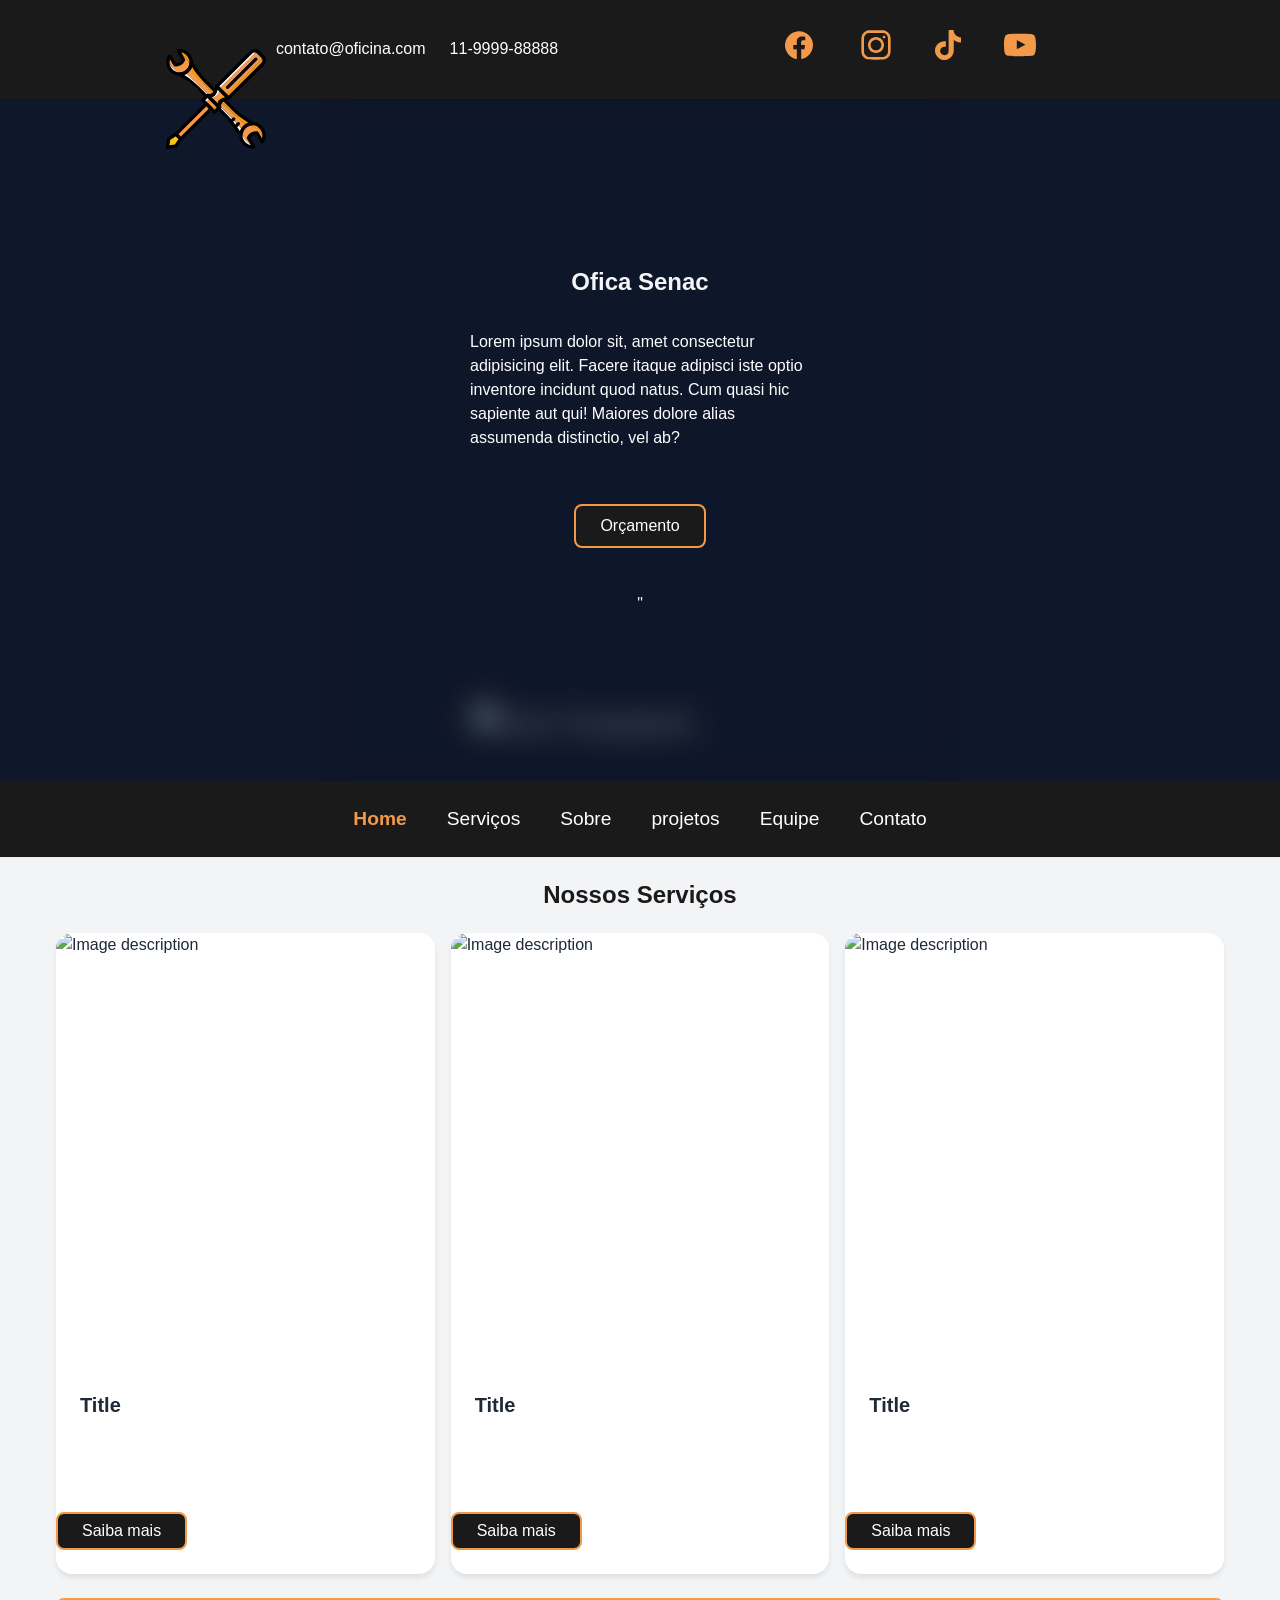
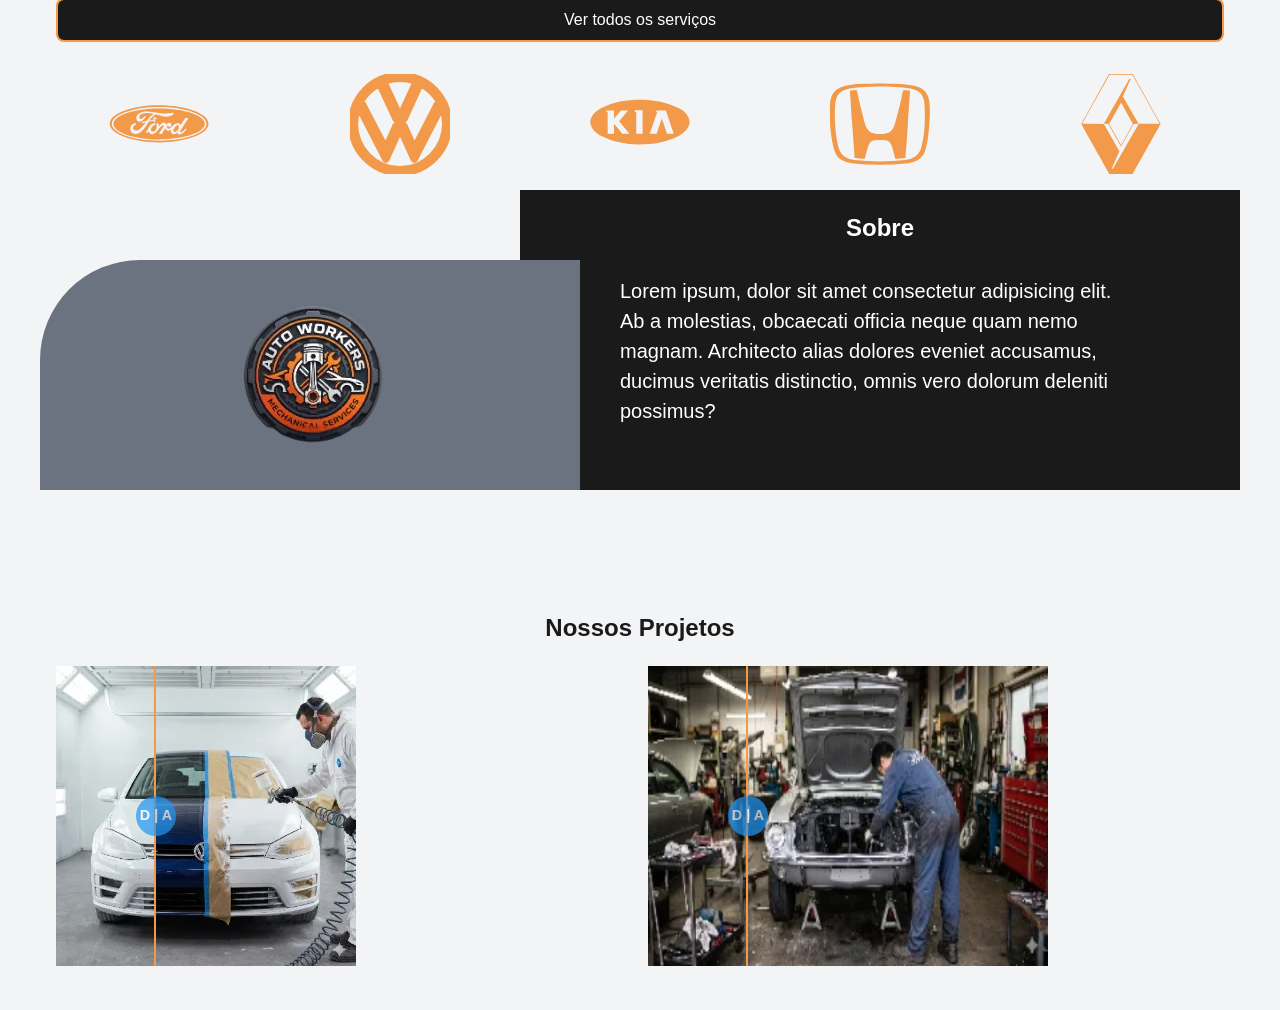
==== commit 70563c8c: "javascript inicial para scroll Co-authored-by: Copilot <copilot@github.com>" ====
--- a/index.html
+++ b/index.html
@@ -108,7 +108,7 @@
             class="bem-hero_imagem"
             >
         </section>
-        <nav class="bem-navbar--secundaria bem-container">
+        <nav class="bem-navbar--secundaria">
             <input type="checkbox" id="nav-toggle" class="bem-navbar__checkbox">
             <label for="nav-toggle" class="bem-navbar__toggle">☰</label>
             <ul class="bem-navbar__menu">
--- a/assets/css/microframework.css
+++ b/assets/css/microframework.css
@@ -136,7 +136,7 @@
   display: flex;
   align-items: center;
   justify-content: center;
-  height: 65.75vh;
+  height: 75.75vh;
   background-image: url(../imagens/imagem_hero/fundo-hero.jpg);
   /*cover = estica e contain manter o tamanho original  */
   background-size: cover;
@@ -462,6 +462,7 @@
   }
   .bem-navbar--secundaria{
     position:fixed; top: 0;
+    width: 100%;
   }
   .bem-logo{
     display: block;
@@ -551,3 +552,9 @@
   50% { left: 85px; }
   100% { left: 75px; }
 }
+.scrolled-1{
+  height: 50px;
+}
+.scrolled-2{
+  top: 50px;
+}
--- a/assets/css/microframework.css
+++ b/assets/css/microframework.css
@@ -136,7 +136,7 @@
   display: flex;
   align-items: center;
   justify-content: center;
-  height: 65.75vh;
+  height: 75.75vh;
   background-image: url(../imagens/imagem_hero/fundo-hero.jpg);
   /*cover = estica e contain manter o tamanho original  */
   background-size: cover;
@@ -462,6 +462,7 @@
   }
   .bem-navbar--secundaria{
     position:fixed; top: 0;
+    width: 100%;
   }
   .bem-logo{
     display: block;
@@ -551,3 +552,9 @@
   50% { left: 85px; }
   100% { left: 75px; }
 }
+.scrolled-1{
+  height: 50px;
+}
+.scrolled-2{
+  top: 50px;
+}
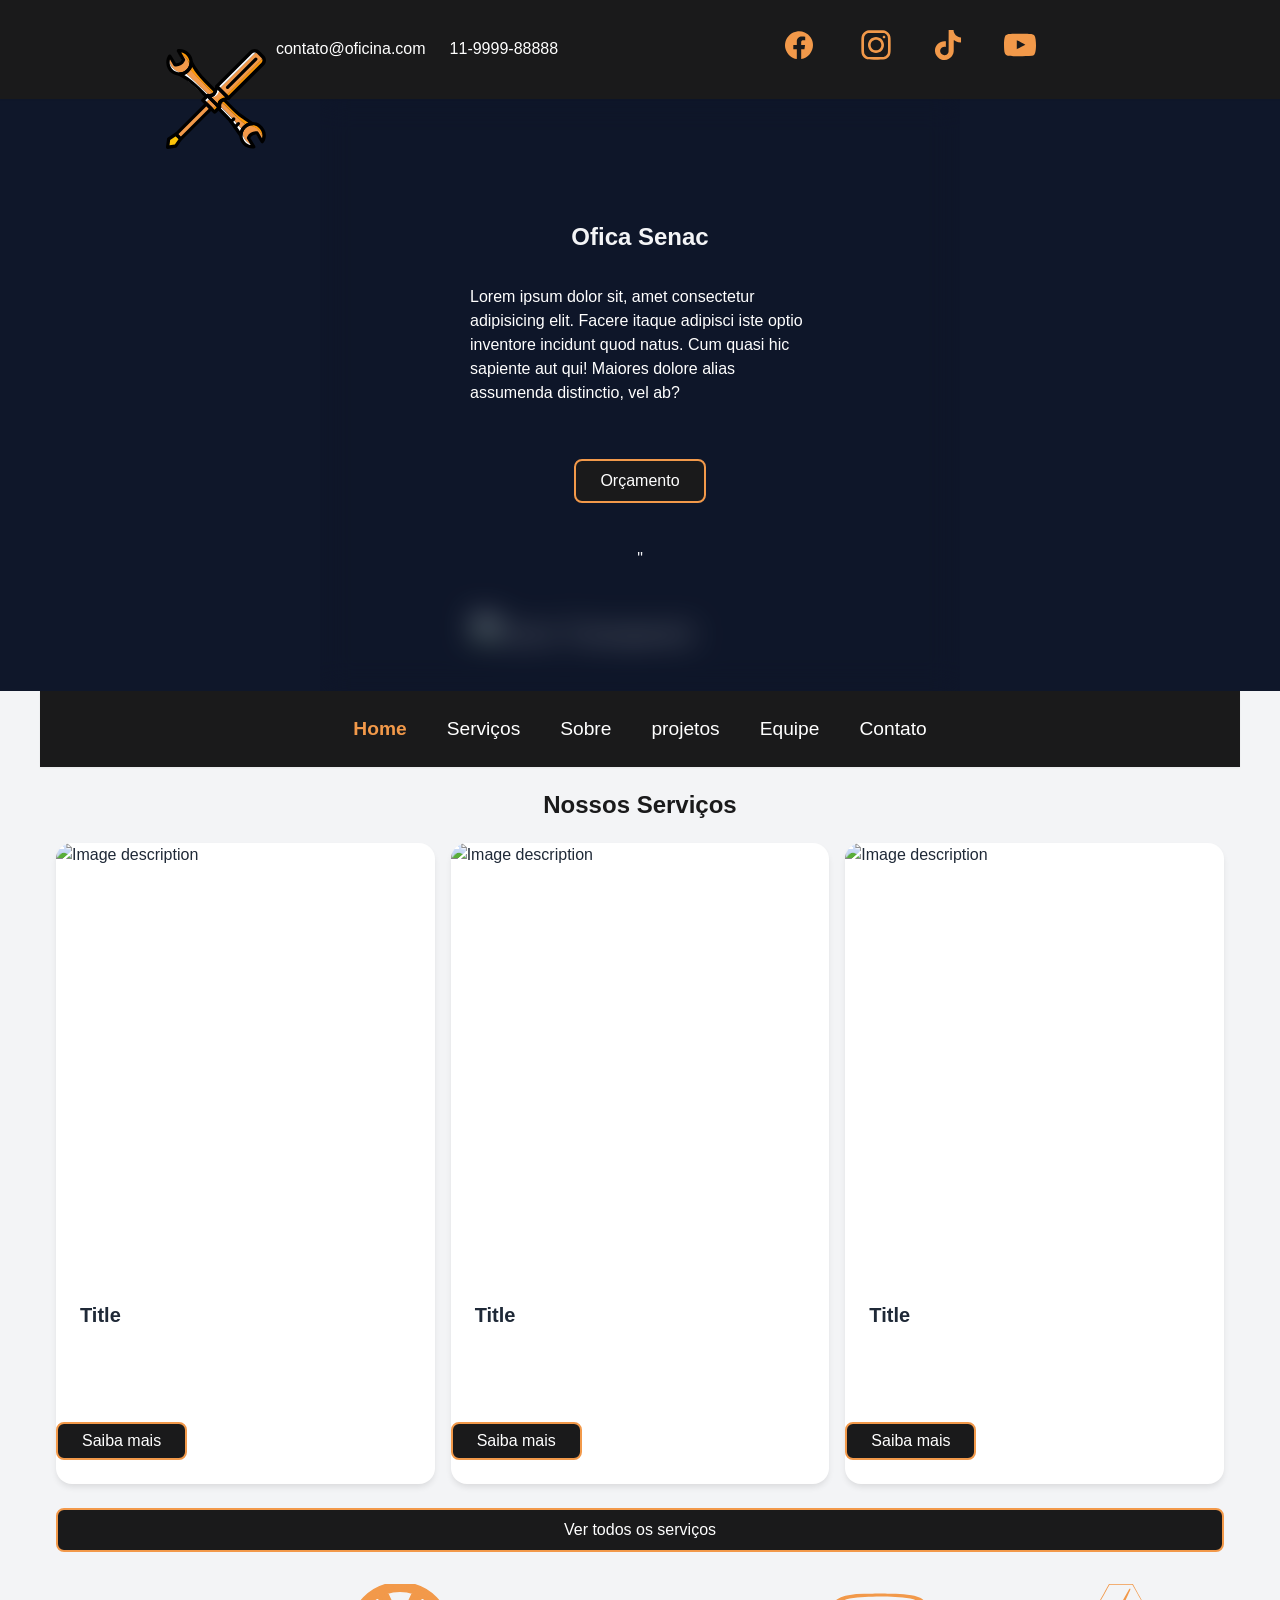
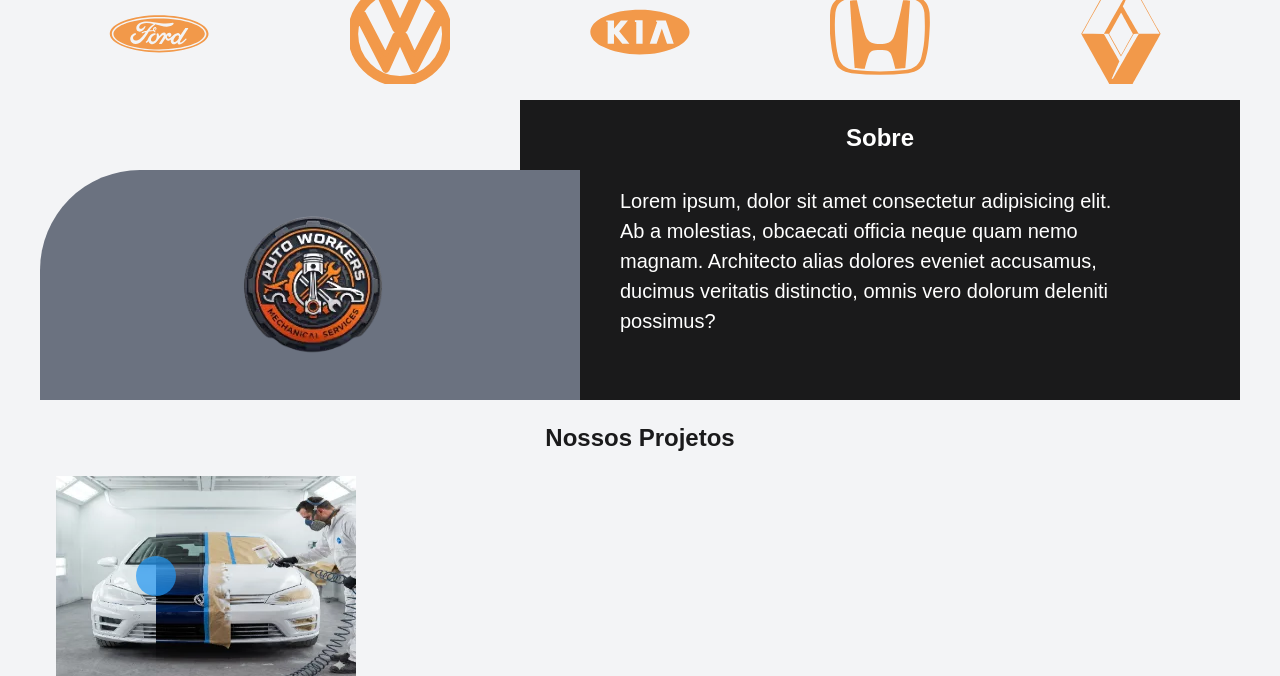
==== commit 0abee8e4: "feat: ajuste da imagem comparativa em projetos" ====
--- a/index.html
+++ b/index.html
@@ -108,7 +108,7 @@
             class="bem-hero_imagem"
             >
         </section>
-        <nav class="bem-navbar--secundaria">
+        <nav class="bem-navbar--secundaria bem-container">
             <input type="checkbox" id="nav-toggle" class="bem-navbar__checkbox">
             <label for="nav-toggle" class="bem-navbar__toggle">☰</label>
             <ul class="bem-navbar__menu">
@@ -189,25 +189,14 @@
         </section>
         <section class="bem-container" id="projetos">
             <h2 class="bem-titulo-h2">Nossos Projetos</h2>
-            <div class="bem-grid-auto"> 
                 <div class="img-comp-container">
-                    <div class="img-comp-img">
-                        <img src="assets/imagens/imagem-projetos/pintura-1.webp" width="300" height="300">
-                    </div>
-                    <div class="img-comp-img img-comp-overlay">
-                        <img src="assets/imagens/imagem-projetos/pintura-2.webp" width="300" height="300">
-                    </div>
-                </div>
-                <div class="img-comp-container">
-                    <div class="img-comp-img">
-                        <img src="assets/imagens/imagem-projetos/motor-1.webp" width="400" height="300">
-                    </div>
-                    <div class="img-comp-img img-comp-overlay">
-                        <img src="assets/imagens/imagem-projetos/motor-2.webp" width="400" height="300">
-                    </div>
-                </div>
-            </div>
-                
+                <div class="img-comp-img">
+                    <img src="assets/imagens/imagem-projetos/pintura-1.webp" width="300" height="200">
+                </div>
+                <div class="img-comp-img img-comp-overlay">
+                    <img src="assets/imagens/imagem-projetos/pintura-2.webp" width="300" height="200">
+                </div>
+                </div>
         </section>
         <section class="bem-container" id="equipe">
 
--- a/assets/css/microframework.css
+++ b/assets/css/microframework.css
@@ -104,7 +104,7 @@
 }
 #sobre{
   position: relative;
-  height: 400px;
+  height: 300px;
 }
 .sobre-img{
   position: absolute;
@@ -136,7 +136,7 @@
   display: flex;
   align-items: center;
   justify-content: center;
-  height: 75.75vh;
+  height: 65.75vh;
   background-image: url(../imagens/imagem_hero/fundo-hero.jpg);
   /*cover = estica e contain manter o tamanho original  */
   background-size: cover;
@@ -462,7 +462,6 @@
   }
   .bem-navbar--secundaria{
     position:fixed; top: 0;
-    width: 100%;
   }
   .bem-logo{
     display: block;
@@ -495,7 +494,6 @@
 
 #projetos{
   position: relative;
-  height: 400px;
 }
 .img-comp-container {
   position: relative;
@@ -522,39 +520,6 @@
   width: 40px;
   height: 40px;
   background-color: #2196F3;
-  color: white;
   opacity: 0.7;
   border-radius: 50%;
-  animation: left-right 2s;
-}
-.img-comp-slider::after {
-    content: 'D | A';
-    position: absolute;
-    top: 50%;
-    left: 50%;
-    transform: translate(-50%, -50%);
-    width: 90px;
-    height: 40px;
-    border-radius: 50%;
-    display: flex;
-    align-items: center;
-    justify-content: center;
-    color: #fff;
-    font-weight: 800;
-    font-size: .9rem;
-}
-.img-comp-overlay{
-  border-right: 2px solid var(--bem-tertiary);
-  
-}
-@keyframes left-right {
-  0% { left: 80px; }
-  50% { left: 85px; }
-  100% { left: 75px; }
-}
-.scrolled-1{
-  height: 50px;
-}
-.scrolled-2{
-  top: 50px;
 }
--- a/assets/css/microframework.css
+++ b/assets/css/microframework.css
@@ -104,7 +104,7 @@
 }
 #sobre{
   position: relative;
-  height: 400px;
+  height: 300px;
 }
 .sobre-img{
   position: absolute;
@@ -136,7 +136,7 @@
   display: flex;
   align-items: center;
   justify-content: center;
-  height: 75.75vh;
+  height: 65.75vh;
   background-image: url(../imagens/imagem_hero/fundo-hero.jpg);
   /*cover = estica e contain manter o tamanho original  */
   background-size: cover;
@@ -462,7 +462,6 @@
   }
   .bem-navbar--secundaria{
     position:fixed; top: 0;
-    width: 100%;
   }
   .bem-logo{
     display: block;
@@ -495,7 +494,6 @@
 
 #projetos{
   position: relative;
-  height: 400px;
 }
 .img-comp-container {
   position: relative;
@@ -522,39 +520,6 @@
   width: 40px;
   height: 40px;
   background-color: #2196F3;
-  color: white;
   opacity: 0.7;
   border-radius: 50%;
-  animation: left-right 2s;
-}
-.img-comp-slider::after {
-    content: 'D | A';
-    position: absolute;
-    top: 50%;
-    left: 50%;
-    transform: translate(-50%, -50%);
-    width: 90px;
-    height: 40px;
-    border-radius: 50%;
-    display: flex;
-    align-items: center;
-    justify-content: center;
-    color: #fff;
-    font-weight: 800;
-    font-size: .9rem;
-}
-.img-comp-overlay{
-  border-right: 2px solid var(--bem-tertiary);
-  
-}
-@keyframes left-right {
-  0% { left: 80px; }
-  50% { left: 85px; }
-  100% { left: 75px; }
-}
-.scrolled-1{
-  height: 50px;
-}
-.scrolled-2{
-  top: 50px;
 }
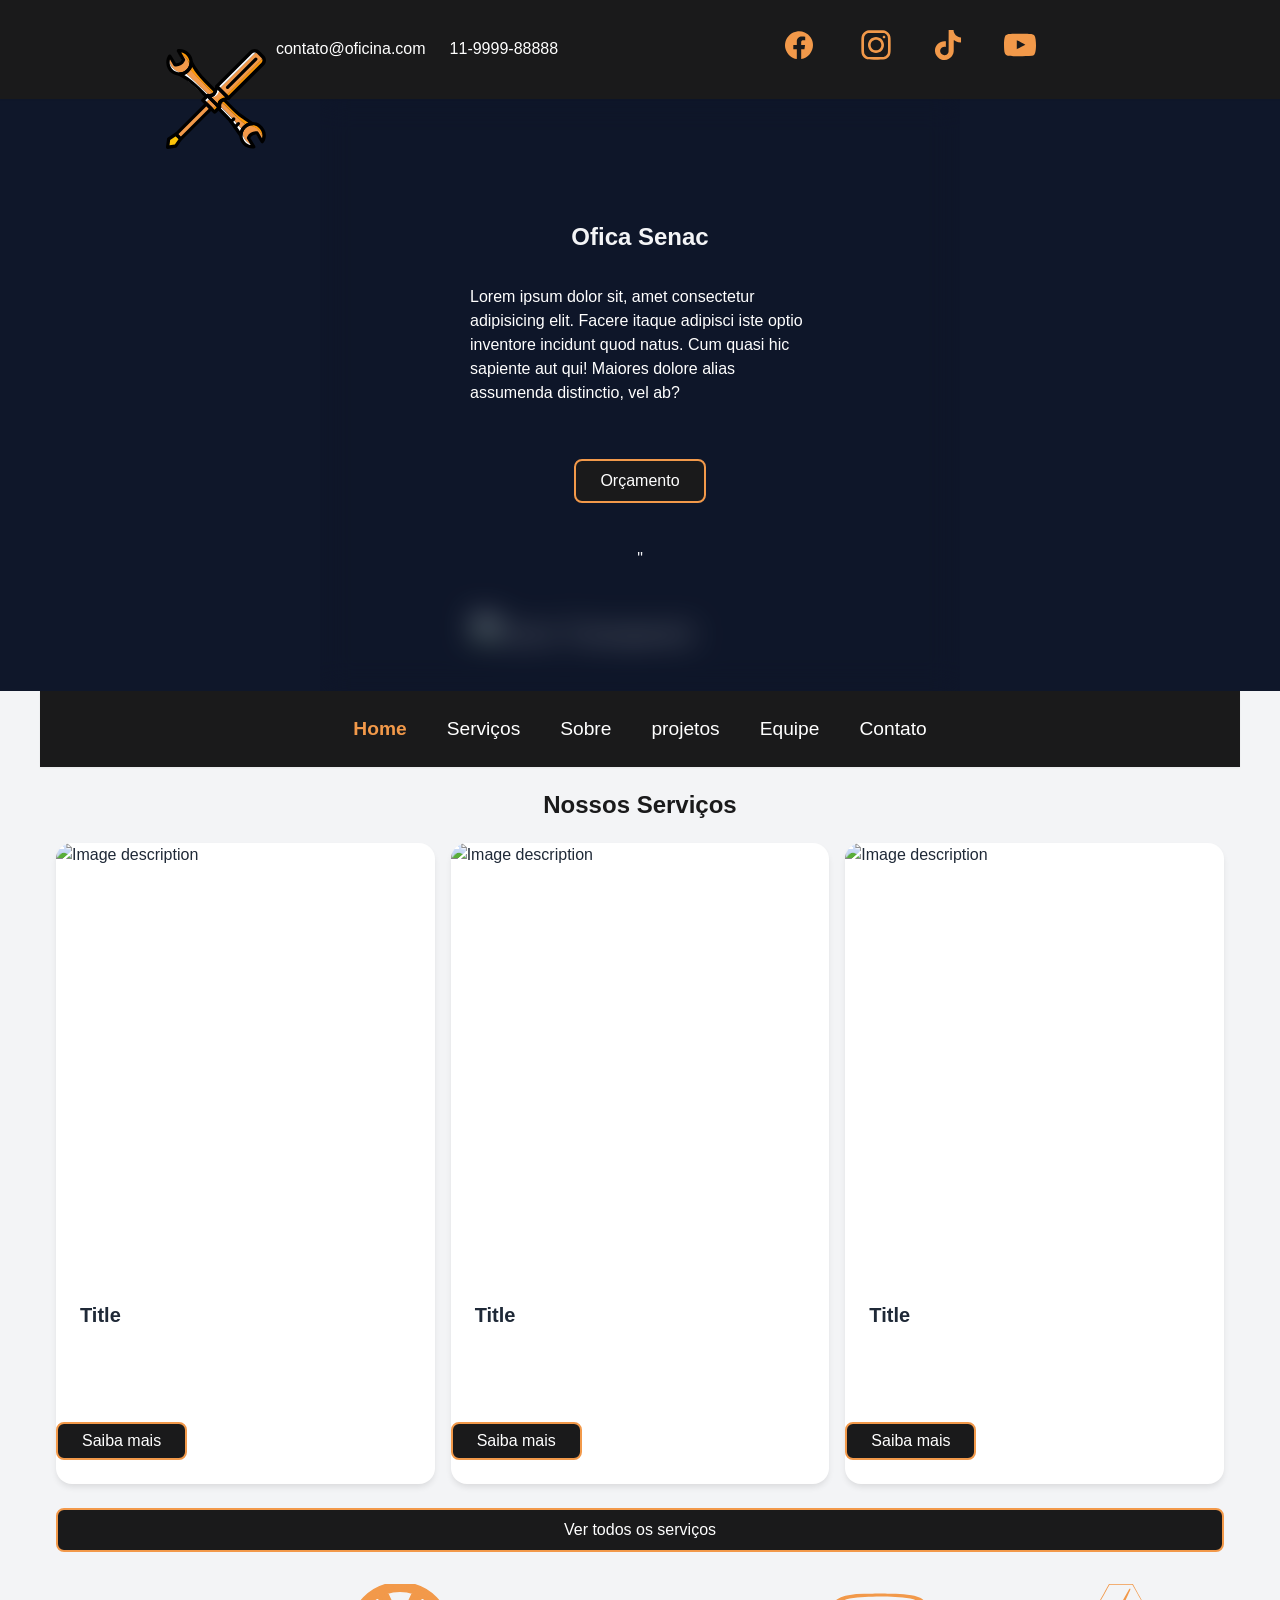
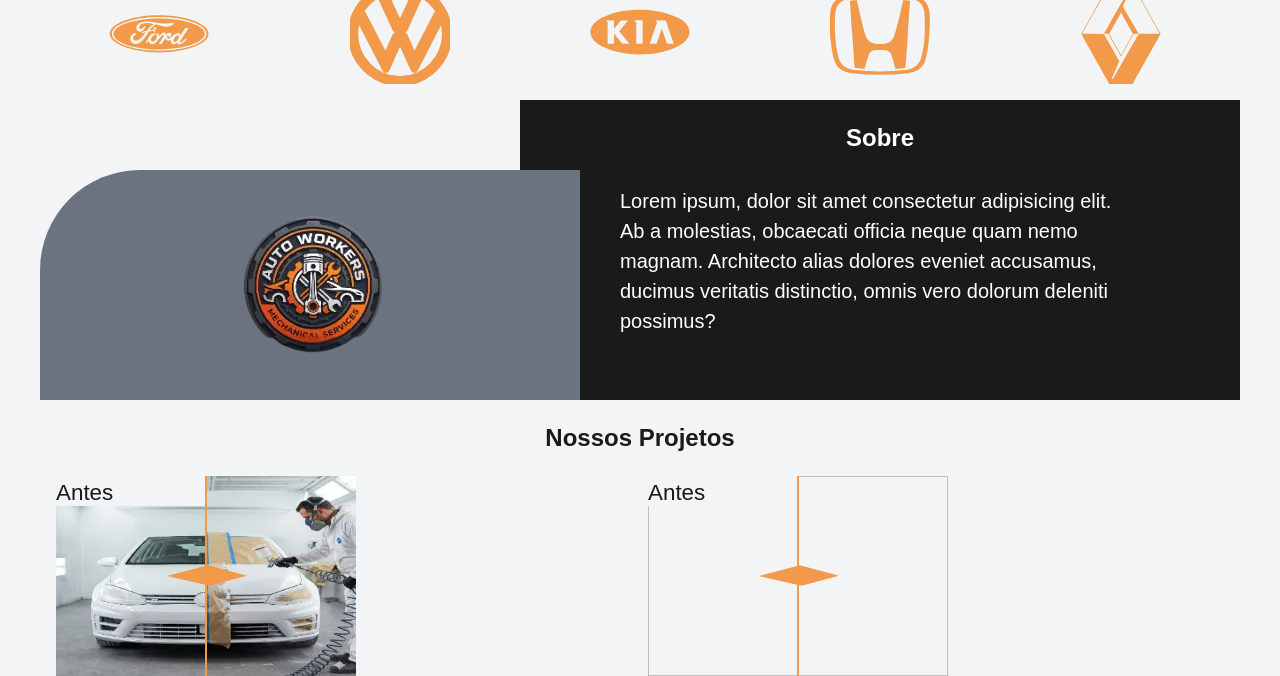
==== commit 756bc60a: "feat: cortina da imagem projetos customizada com clip-path" ====
--- a/index.html
+++ b/index.html
@@ -189,13 +189,23 @@
         </section>
         <section class="bem-container" id="projetos">
             <h2 class="bem-titulo-h2">Nossos Projetos</h2>
-                <div class="img-comp-container">
-                <div class="img-comp-img">
-                    <img src="assets/imagens/imagem-projetos/pintura-1.webp" width="300" height="200">
-                </div>
-                <div class="img-comp-img img-comp-overlay">
-                    <img src="assets/imagens/imagem-projetos/pintura-2.webp" width="300" height="200">
-                </div>
+                <div class="bem-grid-auto">
+                    <div class="img-comp-container">
+                        <div class="img-comp-img">
+                            <img src="assets/imagens/imagem-projetos/pintura-1.webp" width="300" height="200">
+                        </div>
+                        <div class="img-comp-img img-comp-overlay">
+                            <img src="assets/imagens/imagem-projetos/pintura-2.webp" width="300" height="200">
+                        </div>
+                    </div>
+                    <div class="img-comp-container">
+                        <div class="img-comp-img">
+                            <img src="assets/imagens/imagens-servicos/serv-oleo.png" width="300" height="200">
+                        </div>
+                        <div class="img-comp-img img-comp-overlay">
+                            <img src="assets/imagens/imagens-servicos/serv-vidro.png" width="300" height="200">
+                        </div>
+                    </div>
                 </div>
         </section>
         <section class="bem-container" id="equipe">
--- a/assets/css/microframework.css
+++ b/assets/css/microframework.css
@@ -517,9 +517,24 @@
   z-index: 9;
   cursor: ew-resize;
   /*set the appearance of the slider:*/
-  width: 40px;
+  width: 80px;
   height: 40px;
-  background-color: #2196F3;
-  opacity: 0.7;
-  border-radius: 50%;
+  background-color: var(--bem-tertiary);
+  border-radius: 100px;
+  clip-path: polygon(51% 23%, 100% 49%, 100% 49%, 53% 74%, 0% 50%);
+}
+.img-comp-overlay::after{
+  content: "Antes";
+  position: absolute;
+  top: 0;
+  left: 0;
+  width: 100%;
+  height: 30px;
+  background-color: var(--bem-light);
+  color: var(--bem-bg);
+  font-size: 1.4rem;
+}
+
+.img-comp-overlay{
+  border-right: solid 2px var(--bem-tertiary);
 }
--- a/assets/css/microframework.css
+++ b/assets/css/microframework.css
@@ -517,9 +517,24 @@
   z-index: 9;
   cursor: ew-resize;
   /*set the appearance of the slider:*/
-  width: 40px;
+  width: 80px;
   height: 40px;
-  background-color: #2196F3;
-  opacity: 0.7;
-  border-radius: 50%;
+  background-color: var(--bem-tertiary);
+  border-radius: 100px;
+  clip-path: polygon(51% 23%, 100% 49%, 100% 49%, 53% 74%, 0% 50%);
+}
+.img-comp-overlay::after{
+  content: "Antes";
+  position: absolute;
+  top: 0;
+  left: 0;
+  width: 100%;
+  height: 30px;
+  background-color: var(--bem-light);
+  color: var(--bem-bg);
+  font-size: 1.4rem;
+}
+
+.img-comp-overlay{
+  border-right: solid 2px var(--bem-tertiary);
 }
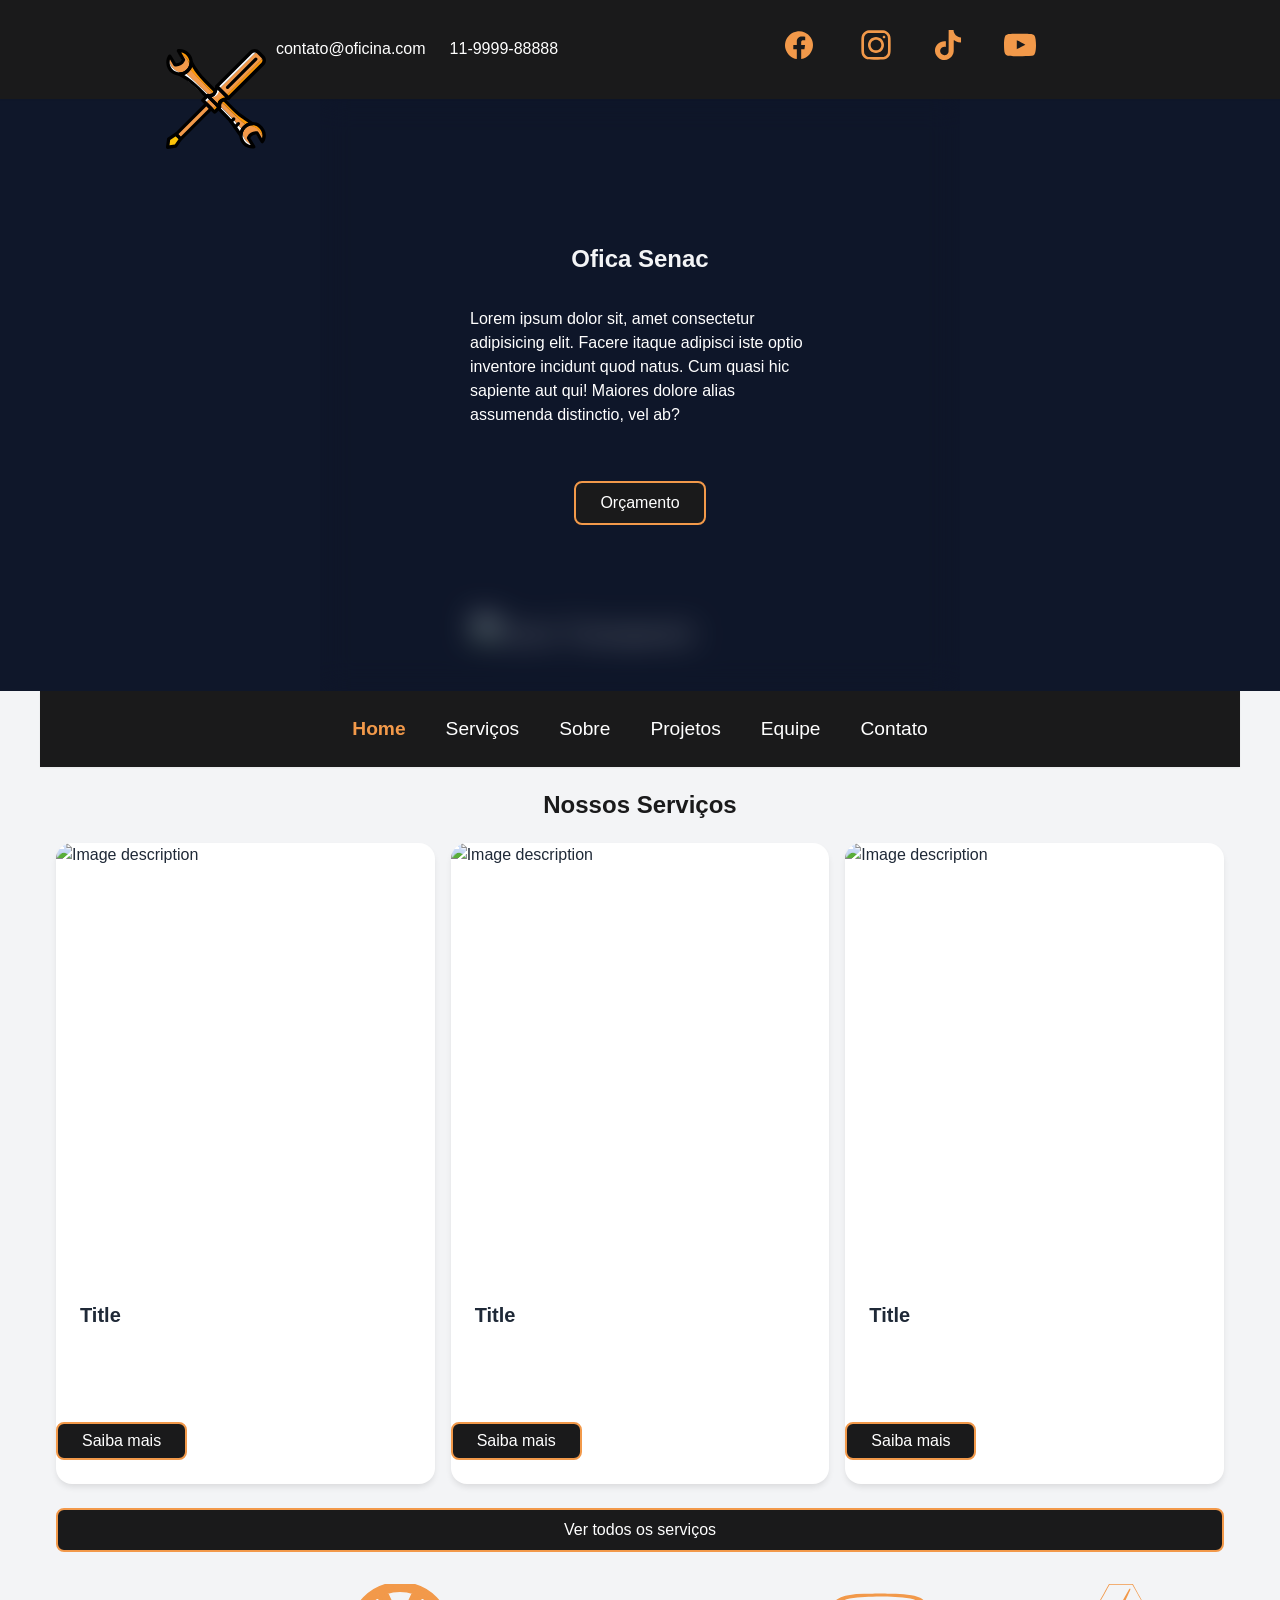
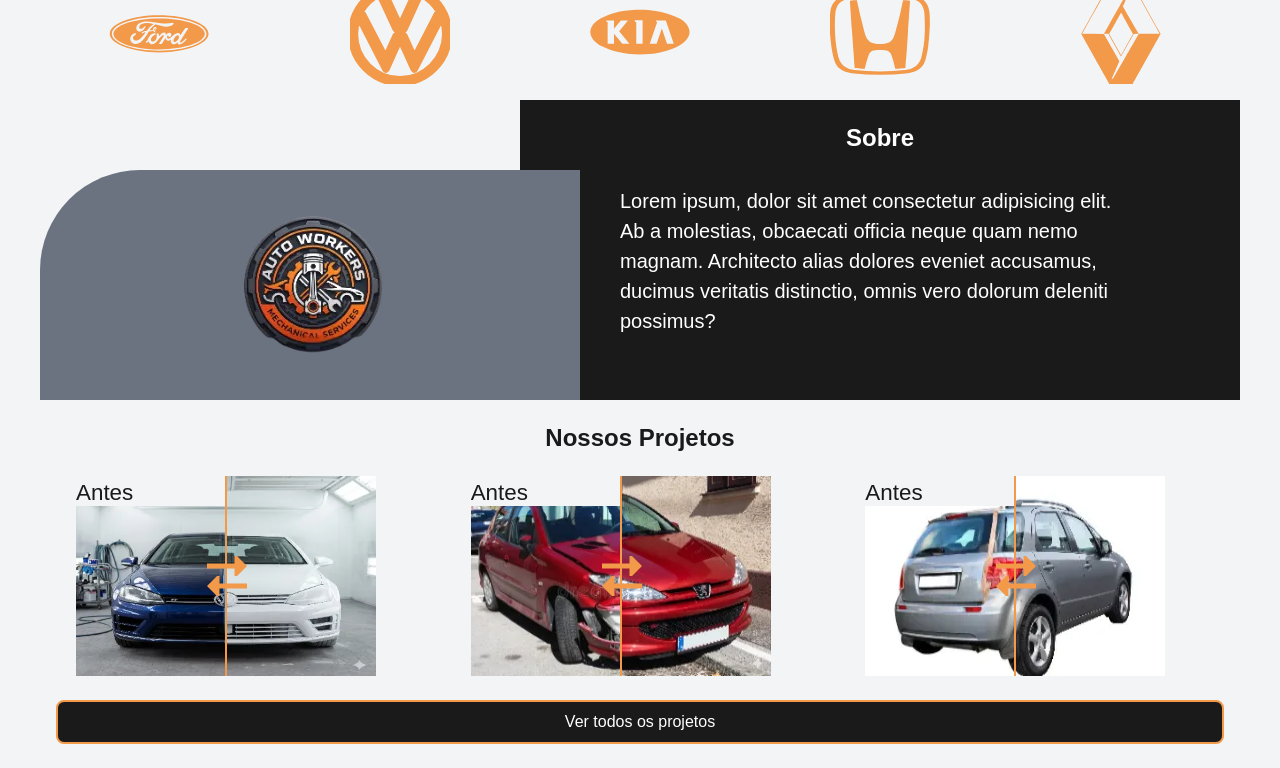
==== commit 559be3a7: "feat: centralização da navbar com javascript, e aplicação de transição de entrada das seções (usando" ====
--- a/index.html
+++ b/index.html
@@ -23,77 +23,7 @@
     </noscript>
 </head>
 <body class="bem-cursor">
-    <nav class="bem-navbar">
-        <header>
-            <a href="#" class="bem-navbar__brand">
-                <svg class="bem-logo" height="100px" width="100px" version="1.1" id="Layer_1" xmlns="http://www.w3.org/2000/svg" xmlns:xlink="http://www.w3.org/1999/xlink" viewBox="0 0 512.853 512.853" xml:space="preserve" fill="#000000">
-                    <g id="SVGRepo_bgCarrier" stroke-width="0"></g>
-                    <g id="SVGRepo_tracerCarrier" stroke-linecap="round" stroke-linejoin="round"></g>
-                    <g id="SVGRepo_iconCarrier"> 
-                        <path style="fill:#f2994a ;" =""="" d="M443.733,492.928l-15.36-40.107l0.853-3.413c4.267-11.093,15.36-16.213,29.013-13.653l4.267,0.853 l29.013,42.667c11.093-19.627,0.853-51.2-24.747-72.533c-18.773-14.507-42.667-18.773-58.027-10.24 c-24.747,13.653-21.333,51.2,5.12,77.653C426.667,487.808,429.227,492.075,443.733,492.928"></path> 
-                        <path style="fill:#FFFFFF;" d="M413.867,474.155c-23.04-23.04-28.16-54.613-12.8-71.68c-22.187,23.04-22.187,60.587,0.853,83.627 c13.653,13.653,30.72,18.773,48.64,17.067l-6.827-9.387C433.493,490.368,423.253,483.542,413.867,474.155"></path> 
-                        <path style="fill:#FD9808;" d="M477.867,395.648c-19.627-14.507-46.933-14.507-67.413-0.853c-3.413,2.56-6.827,5.12-9.387,7.68 c1.707-1.707,4.267-3.413,6.827-5.12c15.36-8.533,38.4-4.267,58.027,10.24c24.747,19.627,34.987,48.64,26.453,68.267l0.853,0.853 C511.147,451.115,506.027,415.275,477.867,395.648"></path> 
-                        <path style="fill:#f2994a ;" =""="" d="M111.787,89.302L111.787,89.302c5.12,13.653,4.267,23.893-4.267,26.453 c-5.12,1.707-11.947,0.853-19.627-2.56l0,0c31.573,24.747,168.96,157.867,197.973,186.88l35.84,35.84 c23.04,23.04,55.467,60.587,79.36,89.6l0,0c-5.12-12.8-5.12-23.04,4.267-26.453c5.12-1.707,11.947-0.853,19.627,2.56l0,0 c-29.013-24.747-66.56-56.32-89.6-79.36l-35.84-35.84C271.36,257.408,136.533,120.875,111.787,89.302"></path> 
-                        <path style="fill:#FFFFFF;" d="M321.707,336.768l-35.84-35.84c-25.6-25.6-159.573-156.16-186.88-177.493 c-8.533,5.12-18.773,7.68-29.013,7.68l-0.853,0.853c36.693,18.773,175.787,150.187,205.653,180.053l35.84,35.84 c23.04,23.04,51.2,64,72.533,96.427l0.853-0.853c0-10.24,2.56-19.627,7.68-29.013C369.493,387.968,342.187,357.248,321.707,336.768"></path> 
-                        <path style="fill:#FD9808;" d="M311.467,276.182C282.453,247.168,149.333,108.928,130.56,72.235l-0.853,0.853 c0,10.24-2.56,19.627-7.68,29.013c21.333,27.307,153.6,159.573,179.2,185.173l35.84,35.84c20.48,20.48,51.2,46.933,77.653,69.973 c8.533-5.12,18.773-7.68,29.013-7.68l0.853-0.853c-32.427-21.333-73.387-49.493-96.427-72.533L311.467,276.182z"></path> 
-                        <path style="fill:#f2994a ;" =""="" d="M63.147,16.768l22.187,46.08l-1.707,3.413c-3.413,11.093-15.36,16.213-29.013,12.8l-4.267-0.853 L21.333,35.542c-11.093,19.627-0.853,51.2,24.747,72.533c18.773,14.507,42.667,18.773,58.027,10.24 c24.747-13.653,21.333-51.2-5.12-77.653C86.187,27.862,77.653,18.475,63.147,16.768"></path> 
-                        <path style="fill:#FD9808;" d="M62.293,10.795l5.973,11.093c10.24,3.413,21.333,9.387,30.72,18.773 c23.04,23.04,28.16,54.613,12.8,71.68c22.187-23.04,22.187-60.587-0.853-83.627C97.28,15.062,79.36,9.088,62.293,10.795"></path> 
-                        <path style="fill:#FFFFFF;" d="M104.107,118.315c-15.36,8.533-38.4,4.267-58.027-10.24c-24.747-19.627-34.987-48.64-26.453-68.267 l-0.853-1.707c-17.067,25.6-11.947,62.293,15.36,81.92c19.627,14.507,46.933,14.507,67.413,0.853c3.413-2.56,6.827-5.12,9.387-7.68 C109.227,114.902,106.667,116.608,104.107,118.315"></path> 
-                        <path style="fill:#FCC309;" d="M19.627,504.022L7.68,492.075l11.947-35.84l35.84-23.893l23.893,23.893l-23.893,35.84L19.627,504.022 z"></path> 
-                        <g> 
-                        <path style="fill:#f2994a ;" =""="" d="M80.213,457.088L56.32,433.195l152.747-152.747l23.893,23.893L80.213,457.088z"></path> 
-                        <path style="fill:#f2994a ;" =""="" d="M238.08,308.608l-34.133-34.133l23.893-23.893l34.133,34.133L238.08,308.608z"></path> 
-                        </g> 
-                        <path style="fill:#FD9808;" d="M259.413,287.275l-23.893,23.893l12.8,12.8l23.893-23.893L259.413,287.275z"></path> 
-                        <path style="fill:#FFFFFF;" d="M211.627,240.342l-23.893,24.747l12.8,12.8l23.893-23.893L211.627,240.342z"></path> 
-                        <path style="fill:#f2994a ;" =""="" d="M256.853,290.688c12.8-18.773,15.36-29.013,22.187-35.84c6.827-6.827,17.92-9.387,24.747-11.093 L268.8,208.768c-1.707,7.68-4.267,17.92-11.093,24.747s-17.92,9.387-35.84,22.187L256.853,290.688z"></path> 
-                        <path style="fill:#FFFFFF;" d="M260.267,236.928c6.827-6.827,10.24-17.067,12.8-23.04l12.8,12.8L256,196.822 c0.853,9.387,0.853,23.04-5.973,29.867c-6.827,6.827-17.92,15.36-27.307,12.8l8.533,8.533 C237.227,248.022,252.587,244.608,260.267,236.928"></path> 
-                        <path style="fill:#FD9808;" d="M298.667,240.342c-6.827,2.56-16.213,5.973-23.04,12.8s-10.24,17.067-12.8,23.04l-23.893-2.56 l29.867,29.867c10.24-19.627,9.387-33.28,16.213-40.96c6.827-6.827,20.48-6.827,29.867-5.973L298.667,240.342z"></path> 
-                        <path style="fill:#f2994a ;" =""="" d="M303.787,243.755l-34.133-34.133L452.267,26.155c9.387-9.387,24.747-9.387,34.133,0l0,0 c9.387,9.387,9.387,23.893,0,33.28L303.787,243.755z"></path> 
-                        <path style="fill:#FFFFFF;" d="M268.8,209.622l183.467-184.32c9.387-9.387,24.747-9.387,34.133,0l-9.387-9.387 c-11.093-11.093-29.867-11.093-40.96,0L256,195.968l29.867,29.867L268.8,209.622z"></path> 
-                        <path style="fill:#FD9808;" d="M495.787,35.542l-9.387-9.387c9.387,9.387,9.387,23.893,0,33.28l-183.467,184.32l12.8,12.8 L495.787,75.648C506.88,64.555,506.88,46.635,495.787,35.542"></path> 
-                        <path d="M354.133,408.448c-2.56,0-4.267-0.853-5.973-2.56c-3.413-3.413-3.413-8.533,0-11.947l17.067-17.067 c3.413-3.413,8.533-3.413,11.947,0c3.413,3.413,3.413,8.533,0,11.947l-17.067,17.067C358.4,407.595,356.693,408.448,354.133,408.448 z"></path> 
-                        <path d="M69.973,137.088c-13.653,0-27.307-4.267-39.253-12.8C0,102.955-7.68,61.995,12.8,31.275c1.707-2.56,4.267-4.267,6.827-3.413 c2.56,0,5.973,1.707,6.827,4.267L51.2,73.088c11.947,0.853,23.893-5.973,29.013-17.067l0,0L56.32,13.355 c-1.707-2.56-1.707-5.973,0-8.533c0.853-1.707,3.413-3.413,5.973-4.267c20.48-1.707,40.96,5.12,55.467,19.627 s21.333,34.133,19.627,54.613s-12.8,38.4-29.867,50.347C96.427,133.675,82.773,137.088,69.973,137.088z M20.48,54.315 c-5.973,20.48,1.707,43.52,19.627,56.32c17.067,11.947,40.107,11.947,57.173,0.853c12.8-8.533,21.333-22.187,23.04-37.547 s-4.267-29.867-14.507-40.96c-7.68-7.68-17.067-12.8-27.307-14.507L97.28,50.902c1.707,2.56,1.707,5.12,0,7.68l-1.707,4.267 C87.04,79.915,69.12,90.155,49.493,89.302h-4.267c-2.56,0-5.12-1.707-6.827-4.267L20.48,54.315z"></path> 
-                        <path d="M443.733,510.848c-17.92,0-34.987-6.827-47.787-19.627c-14.507-14.507-21.333-34.133-19.627-54.613 c1.707-20.48,12.8-38.4,29.867-50.347c23.04-15.36,53.76-15.36,76.8,0.853c29.867,21.333,38.4,62.293,17.92,93.013 c-1.707,2.56-4.267,3.413-7.68,4.267c-2.56,0-5.973-1.707-6.827-4.267l-23.893-40.96c-12.8-0.853-23.893,5.973-29.867,17.067 l24.747,41.813c1.707,2.56,1.707,5.973,0,8.533c-1.707,2.56-4.267,4.267-6.827,4.267 C448.853,510.848,446.293,510.848,443.733,510.848z M443.733,391.382c-10.24,0-19.627,2.56-28.16,8.533 c-12.8,8.533-21.333,22.187-23.04,37.547c-1.707,15.36,4.267,29.867,14.507,40.96c7.68,7.68,17.067,12.8,27.307,14.507 l-18.773-32.427c-1.707-2.56-1.707-5.12,0-7.68l1.707-4.267c8.533-17.067,26.453-28.16,46.08-26.453h4.267 c2.56,0,5.12,1.707,6.827,4.267l17.92,30.72c5.973-20.48-1.707-43.52-19.627-56.32C464.213,394.795,453.973,391.382,443.733,391.382 z"></path> 
-                        <path d="M333.653,381.142c-2.56,0-4.267-0.853-5.973-2.56c-3.413-3.413-3.413-8.533,0-11.947l13.653-13.653 c3.413-3.413,8.533-3.413,11.947,0c3.413,3.413,3.413,8.533,0,11.947l-13.653,13.653 C337.92,380.288,336.213,381.142,333.653,381.142z"></path> 
-                        <path d="M320.853,260.822L320.853,260.822c-2.56,0-4.267-0.853-5.973-2.56l-60.587-60.587c-3.413-3.413-3.413-8.533,0-11.947 L430.08,10.795c13.653-13.653,35.84-13.653,49.493,0l23.04,23.04c13.653,13.653,13.653,35.84,0,49.493L326.827,258.262 C325.12,259.968,322.56,260.822,320.853,260.822z M272.213,191.702L320,239.488l169.813-168.96c6.827-6.827,6.827-17.92,0-24.747 l-23.04-23.04c-6.827-6.827-17.92-6.827-24.747,0L272.213,191.702z"></path> 
-                        <path d="M249.173,332.502c-2.56,0-4.267-0.853-5.973-2.56l-60.587-60.587c-3.413-3.413-3.413-8.533,0-11.947l23.893-23.893 c1.707-1.707,3.413-2.56,5.973-2.56l0,0c2.56,0,4.267,0.853,5.973,2.56l60.587,60.587c3.413,3.413,3.413,8.533,0,11.947L256,329.942 C254.293,330.795,251.733,332.502,249.173,332.502L249.173,332.502z M201.387,263.382l47.787,47.787l11.947-11.947l-47.787-47.787 L201.387,263.382z"></path> 
-                        <path d="M273.92,307.755c-2.56,0-4.267-0.853-5.973-2.56l-60.587-60.587c-2.56-2.56-3.413-5.973-1.707-9.387s5.12-5.12,8.533-5.12 c5.973,0,18.773,0.853,23.893-3.413c5.973-5.973,14.507-27.307,14.507-34.133c0-3.413,1.707-6.827,5.12-8.533 c3.413-1.707,6.827-0.853,9.387,1.707l60.587,60.587c2.56,2.56,3.413,5.973,1.707,9.387c-1.707,3.413-4.267,5.12-8.533,5.12 c-6.827,0-29.013,8.533-34.133,14.507c-5.12,5.12-4.267,17.067-3.413,23.893c0,3.413-1.707,6.827-5.12,8.533 C275.627,307.755,274.773,307.755,273.92,307.755z M232.96,247.168l32.427,32.427c0.853-5.973,3.413-11.947,7.68-16.213 c5.12-5.12,17.92-11.947,29.867-16.213l-37.547-37.547c-4.267,11.947-10.24,24.747-16.213,29.867 C244.907,243.755,238.933,246.315,232.96,247.168z"></path> 
-                        <path d="M8.533,512.555c-2.56,0-4.267-0.853-5.973-2.56C0.853,508.288,0,505.728,0,503.168l5.12-41.813 c0-2.56,1.707-4.267,3.413-5.973l37.547-25.6c3.413-2.56,7.68-1.707,11.093,0.853l23.893,23.893c2.56,2.56,3.413,7.68,0.853,11.093 l-25.6,37.547c-1.707,1.707-3.413,3.413-5.973,3.413l-40.96,5.973C9.387,512.555,9.387,512.555,8.533,512.555z M21.333,467.328 l-3.413,26.453l27.307-3.413l19.627-28.16l-14.507-14.507L21.333,467.328z"></path> 
-                        <path d="M75.093,469.888c-2.56,0-4.267-0.853-5.973-2.56l-23.893-23.893c-1.707-1.707-2.56-4.267-2.56-5.973 c0-2.56,0.853-4.267,2.56-5.973l156.16-156.16c3.413-3.413,8.533-3.413,11.947,0l23.893,23.893c1.707,1.707,2.56,3.413,2.56,5.973 s-0.853,4.267-2.56,5.973L81.92,467.328C80.213,469.035,77.653,469.888,75.093,469.888z M63.147,437.462l11.947,11.947 l144.213-143.36l-11.947-11.947L63.147,437.462z"></path> 
-                        <path d="M315.733,205.355c-2.56,0-4.267-0.853-5.973-2.56c-3.413-3.413-3.413-8.533,0-11.947L454.827,45.782 c3.413-3.413,8.533-3.413,11.947,0c3.413,3.413,3.413,8.533,0,11.947L321.707,202.795C320,204.502,318.293,205.355,315.733,205.355z "></path> 
-                        <path d="M383.147,451.115L383.147,451.115c-3.413,0-5.973-1.707-6.827-3.413c-30.72-46.08-53.76-77.653-71.68-95.573l-42.667-42.667 c-3.413-3.413-3.413-8.533,0-11.947l1.707-1.707c-0.853-9.387,0-23.893,8.533-32.427c5.12-5.12,12.8-9.387,18.773-11.947 c3.413-1.707,6.827-0.853,9.387,1.707l51.2,51.2l0,0c17.92,17.92,48.64,40.96,95.573,71.68c2.56,1.707,3.413,3.413,3.413,5.973 s-0.853,5.12-2.56,6.827l-0.853,0.853c-1.707,1.707-3.413,2.56-5.973,2.56c-10.24,0-19.627,3.413-27.307,8.533 c-12.8,9.387-21.333,24.747-21.333,41.813c0,2.56-0.853,4.267-2.56,5.973l-0.853,0.853 C388.267,450.262,385.707,451.115,383.147,451.115z M280.747,304.342l36.693,36.693c16.213,16.213,36.693,42.667,62.293,80.213 c5.12-13.653,13.653-26.453,27.307-34.987c5.12-3.413,10.24-5.973,15.36-7.68c-38.4-25.6-64.853-46.08-80.213-62.293l-46.933-46.933 c-4.267,2.56-7.68,4.267-8.533,5.973c-5.12,5.12-4.267,17.067-3.413,23.893C282.453,300.928,281.6,302.635,280.747,304.342z"></path> 
-                        <path d="M208.213,252.288c-2.56,0-4.267-0.853-5.973-2.56l-42.667-42.667c-30.72-30.72-60.587-52.907-93.867-69.973 c-2.56-0.853-4.267-3.413-4.267-5.973c0-2.56,0.853-5.12,2.56-7.68l0.853-0.853c0.853-1.707,3.413-2.56,5.12-2.56 c10.24,0,19.627-3.413,27.307-8.533c14.507-9.387,23.04-24.747,23.04-41.813c0-2.56,0.853-4.267,2.56-5.973l0.853-0.853 c2.56-1.707,5.12-2.56,7.68-2.56c2.56,0,5.12,1.707,5.973,4.267c17.067,33.28,39.253,63.147,70.827,94.72l51.2,51.2 c2.56,2.56,3.413,5.973,1.707,9.387c-2.56,5.973-6.827,14.507-11.947,18.773c-8.533,8.533-23.04,9.387-32.427,8.533l-1.707,1.707 C213.333,251.435,210.773,252.288,208.213,252.288L208.213,252.288z M93.867,132.822c27.307,16.213,52.053,36.693,78.507,63.147 l36.693,36.693c1.707-0.853,3.413-1.707,5.12-1.707c5.973,0,18.773,0.853,23.893-3.413c0.853-0.853,3.413-4.267,5.973-8.533 l-47.787-47.787c-25.6-25.6-46.08-51.2-62.293-78.507c-5.12,13.653-13.653,24.747-26.453,33.28 C103.253,128.555,98.133,131.115,93.867,132.822z"></path> 
-                    </g>
-                </svg>
-            </a>
-            <ul class="bem-navbar__menu">
-                <li>contato@oficina.com</li>
-                <li>11-9999-88888</li>
-            </ul>
-        </header>
-        <ul class="bem-navbar__menu">
-            <li class="bem-navbar__item">
-                <a href="#" class="bem-navbar__link">
-                    <svg class="bem-icon-facebook" width="42px" height="42px" viewBox="0 0 24 24" fill="none" xmlns="http://www.w3.org/2000/svg"><g id="SVGRepo_bgCarrier" stroke-width="0"></g><g id="SVGRepo_tracerCarrier" stroke-linecap="round" stroke-linejoin="round"></g><g id="SVGRepo_iconCarrier"> <path d="M20 12.05C19.9813 10.5255 19.5273 9.03809 18.6915 7.76295C17.8557 6.48781 16.673 5.47804 15.2826 4.85257C13.8921 4.2271 12.3519 4.01198 10.8433 4.23253C9.33473 4.45309 7.92057 5.10013 6.7674 6.09748C5.61422 7.09482 4.77005 8.40092 4.3343 9.86195C3.89856 11.323 3.88938 12.8781 4.30786 14.3442C4.72634 15.8103 5.55504 17.1262 6.69637 18.1371C7.83769 19.148 9.24412 19.8117 10.75 20.05V14.38H8.75001V12.05H10.75V10.28C10.7037 9.86846 10.7483 9.45175 10.8807 9.05931C11.0131 8.66687 11.23 8.30827 11.5161 8.00882C11.8022 7.70936 12.1505 7.47635 12.5365 7.32624C12.9225 7.17612 13.3368 7.11255 13.75 7.14003C14.3498 7.14824 14.9482 7.20173 15.54 7.30003V9.30003H14.54C14.3676 9.27828 14.1924 9.29556 14.0276 9.35059C13.8627 9.40562 13.7123 9.49699 13.5875 9.61795C13.4627 9.73891 13.3667 9.88637 13.3066 10.0494C13.2464 10.2125 13.2237 10.387 13.24 10.56V12.07H15.46L15.1 14.4H13.25V20C15.1399 19.7011 16.8601 18.7347 18.0985 17.2761C19.3369 15.8175 20.0115 13.9634 20 12.05Z" fill="#f2994a"></path> </g></svg>
-                </a>
-            </li>
-            <li class="bem-navbar__item">
-                <a href="#" class="bem-navbar__link">
-                    <svg class="bem-icon-instagram" width="32px" height="32px" viewBox="0 0 24 24" fill="none" xmlns="http://www.w3.org/2000/svg"><g id="SVGRepo_bgCarrier" stroke-width="0"></g><g id="SVGRepo_tracerCarrier" stroke-linecap="round" stroke-linejoin="round"></g><g id="SVGRepo_iconCarrier"> <path fill-rule="evenodd" clip-rule="evenodd" d="M12 18C15.3137 18 18 15.3137 18 12C18 8.68629 15.3137 6 12 6C8.68629 6 6 8.68629 6 12C6 15.3137 8.68629 18 12 18ZM12 16C14.2091 16 16 14.2091 16 12C16 9.79086 14.2091 8 12 8C9.79086 8 8 9.79086 8 12C8 14.2091 9.79086 16 12 16Z" fill="#f2994a"></path> <path d="M18 5C17.4477 5 17 5.44772 17 6C17 6.55228 17.4477 7 18 7C18.5523 7 19 6.55228 19 6C19 5.44772 18.5523 5 18 5Z" fill="#f2994a"></path> <path fill-rule="evenodd" clip-rule="evenodd" d="M1.65396 4.27606C1 5.55953 1 7.23969 1 10.6V13.4C1 16.7603 1 18.4405 1.65396 19.7239C2.2292 20.8529 3.14708 21.7708 4.27606 22.346C5.55953 23 7.23969 23 10.6 23H13.4C16.7603 23 18.4405 23 19.7239 22.346C20.8529 21.7708 21.7708 20.8529 22.346 19.7239C23 18.4405 23 16.7603 23 13.4V10.6C23 7.23969 23 5.55953 22.346 4.27606C21.7708 3.14708 20.8529 2.2292 19.7239 1.65396C18.4405 1 16.7603 1 13.4 1H10.6C7.23969 1 5.55953 1 4.27606 1.65396C3.14708 2.2292 2.2292 3.14708 1.65396 4.27606ZM13.4 3H10.6C8.88684 3 7.72225 3.00156 6.82208 3.0751C5.94524 3.14674 5.49684 3.27659 5.18404 3.43597C4.43139 3.81947 3.81947 4.43139 3.43597 5.18404C3.27659 5.49684 3.14674 5.94524 3.0751 6.82208C3.00156 7.72225 3 8.88684 3 10.6V13.4C3 15.1132 3.00156 16.2777 3.0751 17.1779C3.14674 18.0548 3.27659 18.5032 3.43597 18.816C3.81947 19.5686 4.43139 20.1805 5.18404 20.564C5.49684 20.7234 5.94524 20.8533 6.82208 20.9249C7.72225 20.9984 8.88684 21 10.6 21H13.4C15.1132 21 16.2777 20.9984 17.1779 20.9249C18.0548 20.8533 18.5032 20.7234 18.816 20.564C19.5686 20.1805 20.1805 19.5686 20.564 18.816C20.7234 18.5032 20.8533 18.0548 20.9249 17.1779C20.9984 16.2777 21 15.1132 21 13.4V10.6C21 8.88684 20.9984 7.72225 20.9249 6.82208C20.8533 5.94524 20.7234 5.49684 20.564 5.18404C20.1805 4.43139 19.5686 3.81947 18.816 3.43597C18.5032 3.27659 18.0548 3.14674 17.1779 3.0751C16.2777 3.00156 15.1132 3 13.4 3Z" fill="#f2994a"></path> </g></svg>
-                </a>
-            </li>
-             <li class="bem-navbar__item">
-                <a href="#" class="bem-navbar__link">
-                    <svg class="bem-icon-tiktok" fill="#f2994a" width="32px" height="32px" viewBox="0 0 32 32" version="1.1" xmlns="http://www.w3.org/2000/svg"><g id="SVGRepo_bgCarrier" stroke-width="0"></g><g id="SVGRepo_tracerCarrier" stroke-linecap="round" stroke-linejoin="round"></g><g id="SVGRepo_iconCarrier"> <title>tiktok</title> <path d="M16.656 1.029c1.637-0.025 3.262-0.012 4.886-0.025 0.054 2.031 0.878 3.859 2.189 5.213l-0.002-0.002c1.411 1.271 3.247 2.095 5.271 2.235l0.028 0.002v5.036c-1.912-0.048-3.71-0.489-5.331-1.247l0.082 0.034c-0.784-0.377-1.447-0.764-2.077-1.196l0.052 0.034c-0.012 3.649 0.012 7.298-0.025 10.934-0.103 1.853-0.719 3.543-1.707 4.954l0.020-0.031c-1.652 2.366-4.328 3.919-7.371 4.011l-0.014 0c-0.123 0.006-0.268 0.009-0.414 0.009-1.73 0-3.347-0.482-4.725-1.319l0.040 0.023c-2.508-1.509-4.238-4.091-4.558-7.094l-0.004-0.041c-0.025-0.625-0.037-1.25-0.012-1.862 0.49-4.779 4.494-8.476 9.361-8.476 0.547 0 1.083 0.047 1.604 0.136l-0.056-0.008c0.025 1.849-0.050 3.699-0.050 5.548-0.423-0.153-0.911-0.242-1.42-0.242-1.868 0-3.457 1.194-4.045 2.861l-0.009 0.030c-0.133 0.427-0.21 0.918-0.21 1.426 0 0.206 0.013 0.41 0.037 0.61l-0.002-0.024c0.332 2.046 2.086 3.59 4.201 3.59 0.061 0 0.121-0.001 0.181-0.004l-0.009 0c1.463-0.044 2.733-0.831 3.451-1.994l0.010-0.018c0.267-0.372 0.45-0.822 0.511-1.311l0.001-0.014c0.125-2.237 0.075-4.461 0.087-6.698 0.012-5.036-0.012-10.060 0.025-15.083z"></path> </g></svg>                  </a>
-            </li>
-             <li class="bem-navbar__item">
-                <a href="#" class="bem-navbar__link">
-                    <svg class="bem-icon-youtube" width="32px" height="32px" viewBox="0 -3 20 20" version="1.1" xmlns="http://www.w3.org/2000/svg" xmlns:xlink="http://www.w3.org/1999/xlink" fill="#f2994a"><g id="SVGRepo_bgCarrier" stroke-width="0"></g><g id="SVGRepo_tracerCarrier" stroke-linecap="round" stroke-linejoin="round"></g><g id="SVGRepo_iconCarrier"> <title>youtube [#168]</title> <desc>Created with Sketch.</desc> <defs> </defs> <g id="Page-1" stroke="none" stroke-width="1" fill="none" fill-rule="evenodd"> <g id="Dribbble-Light-Preview" transform="translate(-300.000000, -7442.000000)" fill="#f2994a"> <g id="icons" transform="translate(56.000000, 160.000000)"> <path d="M251.988432,7291.58588 L251.988432,7285.97425 C253.980638,7286.91168 255.523602,7287.8172 257.348463,7288.79353 C255.843351,7289.62824 253.980638,7290.56468 251.988432,7291.58588 M263.090998,7283.18289 C262.747343,7282.73013 262.161634,7282.37809 261.538073,7282.26141 C259.705243,7281.91336 248.270974,7281.91237 246.439141,7282.26141 C245.939097,7282.35515 245.493839,7282.58153 245.111335,7282.93357 C243.49964,7284.42947 244.004664,7292.45151 244.393145,7293.75096 C244.556505,7294.31342 244.767679,7294.71931 245.033639,7294.98558 C245.376298,7295.33761 245.845463,7295.57995 246.384355,7295.68865 C247.893451,7296.0008 255.668037,7296.17532 261.506198,7295.73552 C262.044094,7295.64178 262.520231,7295.39147 262.895762,7295.02447 C264.385932,7293.53455 264.28433,7285.06174 263.090998,7283.18289" id="youtube-[#168]"> </path> </g> </g> </g> </g></svg>
-                </a>
-            </li>
-        </ul>
-    </nav>
+    <div id="navbar-principal"></div>
     <main>
         <section class="bem-hero">
             <div class="bem-hero__titulo">
@@ -101,39 +31,16 @@
                 <p>Lorem ipsum dolor sit, amet consectetur adipisicing elit. Facere itaque adipisci iste optio inventore incidunt quod natus. Cum quasi hic sapiente aut qui! Maiores dolore alias assumenda distinctio, vel ab?</p>
                 <a href="#contato" class="bem-btn bem-btn--primary">
                     Orçamento
-                </a>"
+                </a>
             </div>
             <img src="/assets/imagens/imagem_hero/front-hero-1.png" 
             width="500px" alt="Carro Transparent" 
             class="bem-hero_imagem"
             >
         </section>
-        <nav class="bem-navbar--secundaria bem-container">
-            <input type="checkbox" id="nav-toggle" class="bem-navbar__checkbox">
-            <label for="nav-toggle" class="bem-navbar__toggle">☰</label>
-            <ul class="bem-navbar__menu">
-                <li class="bem-navbar__item">
-                    <a href="#" class="bem-navbar__link bem-navbar__link--active">Home</a>
-                </li>
-                <li class="bem-navbar__item">
-                    <a href="#servicos" class="bem-navbar__link">Serviços</a>
-                </li>
-                <li class="bem-navbar__item">
-                    <a href="#sobre" class="bem-navbar__link">Sobre</a>
-                </li>
-                <li class="bem-navbar__item">
-                    <a href="#projetos" class="bem-navbar__link">projetos</a>
-                </li>
-                <li class="bem-navbar__item">
-                    <a href="#equipe" class="bem-navbar__link">Equipe</a>
-                </li>
-                <li class="bem-navbar__item">
-                    <a href="#contato" class="bem-navbar__link">Contato</a>
-                </li>
-            </ul>
-        </nav>
+        <div id="navbar-secundaria"></div>
         <!-- adcionar mais seções para ter scroll e a position styck-->
-        <section class="bem-container" id="servicos">
+        <section class="bem-container revelar" id="servicos">
             <h2 class="bem-titulo-h2">Nossos Serviços</h2>
             <div class="bem-grid-auto">
                 <div class="bem-card">
@@ -169,7 +76,7 @@
           </div>
           <a href="servicos.html" class="bem-btn bem-btn--primary">Ver todos os serviços</a>
         </section>
-        <section class="bem-container" id="marcas">
+        <section class="bem-container revelar" id="marcas">
             <div class="container-icons">
                 <svg class="icon-marcas" fill="#f2994a" version="1.1" id="Layer_1" xmlns="http://www.w3.org/2000/svg" xmlns:xlink="http://www.w3.org/1999/xlink" viewBox="0 0 130 130" xml:space="preserve"><g id="SVGRepo_bgCarrier" stroke-width="0"></g><g id="SVGRepo_tracerCarrier" stroke-linecap="round" stroke-linejoin="round"></g><g id="SVGRepo_iconCarrier"> <path d="M65.2,40.7C29.6,40.7,1,51.4,1,64.8c0,13.3,28.8,24.1,64.2,24.1c35.4,0,64.2-10.8,64.2-24.1 C129.5,51.6,100.6,40.7,65.2,40.7z M65.2,86.8c-34,0-61.5-9.8-61.5-22c0-12.1,27.6-22,61.5-22c34,0,61.5,9.8,61.5,22 C126.8,77,99.2,86.8,65.2,86.8z M90.5,69.7c0,0.1,0,0.2,0,0.2c0,0.1,0.2,0.2,0.3,0.3c0,0,0.1,0.1,0,0.2c-0.4,0.9-0.8,1.4-1.3,2.1 c-0.5,0.7-1,1.2-1.6,1.7c-0.9,0.8-2.3,1.6-3.4,1.1c-0.5-0.3-0.7-0.9-0.7-1.5c0-1.5,0.7-3.1,2-4.7c1.5-1.9,3.3-2.9,4.4-2.3 C91.4,67.3,91.1,68.7,90.5,69.7z M58.7,59.7c-0.1-0.6,0.1-1.3,0.7-1.8c0.3-0.3,0.7-0.3,1-0.1c0.3,0.2,0.1,0.8-0.1,1.3 c-0.3,0.5-0.8,0.9-1.3,0.9C58.8,59.9,58.7,59.9,58.7,59.7z M65.2,44.7c-32.8,0-59.4,9.1-59.4,20.2C5.8,75.9,32.4,85,65.2,85 c32.8,0,59.4-9.1,59.4-20.2C124.6,53.7,98,44.7,65.2,44.7z M34.7,78.1c-3.5,0-6.6-2.1-7-5.9c-0.2-2.1,0.4-3.9,1.6-5.5 c1-1.4,2.8-2.5,4.3-2.8c0.5-0.1,1.1,0,1.4,0.3c0.4,0.5,0.3,1-0.1,1.3c-1.1,0.6-2.5,1.6-3.2,2.9c-0.6,1.1-0.7,2.5,0.2,3.7 c1.4,2.1,5.3,2.2,9-1.2c0.9-0.8,1.7-1.6,2.5-2.6c1.6-1.8,2.1-2.5,4.3-5.5c0,0,0-0.1,0-0.1c0,0,0,0-0.1-0.1c-1.4,0-2.7,0.5-3.9,1.4 c-0.3,0.3-0.8,0.2-1.1-0.1c-0.2-0.4-0.1-0.9,0.3-1.1c1.9-1.4,4.1-1.6,6.2-2c0,0,0.2,0,0.3-0.2c0.9-1.1,1.6-2.2,2.5-3.3 c1-1.2,2.2-2.2,3.1-3.1c1.3-1.1,2.2-1.5,3-2c0.2-0.1,0-0.3-0.1-0.3c-4.8-0.9-9.8-2.1-14.5-0.3c-3.3,1.2-4.7,3.8-4,5.6 c0.5,1.2,2.1,1.4,3.7,0.7c1.3-0.6,2.4-1.6,3.3-2.9c0.5-0.7,1.4-0.2,0.9,1c-1.4,3.3-4.1,5.9-7.3,6c-2.8,0.1-4.5-1.9-4.5-4.4 c0-4.9,5.5-8.2,11.3-8.7c7-0.6,13.6,1.3,20.5,2.1c5.3,0.6,10.4,0.7,15.7-0.6c0.6-0.1,1.1,0.3,1,0.9c-0.1,0.9-0.8,1.8-2.5,2.8 c-2,1.1-4.1,1.4-6.3,1.4c-5.3,0-10.2-2-15.3-3.1c0,0.2,0.1,0.5-0.1,0.6c-2.8,2.1-5.4,4.2-7.1,7.1c-0.1,0.1,0,0.1,0.1,0.1 c1.5-0.1,2.8-0.1,4.2-0.2c0.2,0,0.2-0.1,0.2-0.3c-0.1-1,0.2-2.2,1.1-3c0.9-0.8,2.1-0.9,2.8-0.3c0.9,0.7,0.8,1.9,0.3,2.8 c-0.5,0.9-1.3,1.4-2,1.7c0,0-0.2,0-0.1,0.2c0,0.2,1.1,0.8,1.2,1c0.1,0.1,0,0.4-0.1,0.5c-0.1,0.1-0.3,0.2-0.5,0.2 c-0.2,0-0.3-0.1-0.5-0.2c-0.5-0.3-1.1-0.7-1.4-1.2c-0.1-0.2-0.2-0.2-0.5-0.2c-1.5,0.1-3.8,0.3-5.4,0.5c-0.4,0-0.4,0.1-0.5,0.3 c-2.5,4.1-5.2,8.6-8.2,11.6C40.2,77.2,37.5,78.1,34.7,78.1z M103,57.9c-0.5,0.8-9.9,15.2-10.5,16.6c-0.2,0.5-0.2,0.8,0,1.1 c0.5,0.7,1.6,0.3,2.3-0.2c2-1.4,3.4-3.1,5-4.6c0.1-0.1,0.2-0.1,0.3,0c0.2,0.2,0.6,0.5,0.8,0.7c0.1,0.1,0.1,0.2,0,0.3 c-1.5,1.9-3.2,3.6-4.8,4.9c-2.5,1.9-5,2.4-6.3,1.2c-0.5-0.5-0.7-1.1-0.7-1.7c0-0.3-0.2-0.3-0.3-0.2c-1.5,1.5-4.1,3.1-6.4,1.9 c-2-1-2.4-3.3-2-5.3c0,0,0-0.3-0.3-0.2c-0.4,0.3-0.9,0.6-1.6,0.9c-0.8,0.3-1.2,0.4-2,0.4c-1,0-1.8-0.4-2.4-1.4 c-0.3-0.5-0.5-1.3-0.5-1.9c0-0.1-0.1-0.2-0.2,0c-1.6,2.4-3.1,4.8-4.7,7.3c-0.1,0.1-0.2,0.2-0.3,0.2c-1,0-2.1,0-3.1,0 c-0.2,0-0.3-0.1-0.2-0.3c0.6-1.1,3.6-5.5,5.7-9.3c0.6-1,0.5-1.6,0.1-1.8c-0.4-0.3-1.3,0.1-2.1,0.7c-2,1.5-3.7,3.9-4.6,5 c-0.5,0.6-1,1.6-2.3,3c-2.1,2.3-4.9,3.6-7.5,2.7c-1.5-0.5-2.5-1.7-2.9-3.1c-0.1-0.3-0.2-0.4-0.4-0.2c-0.4,0.5-1.3,1.3-2.1,1.8 c-0.1,0.1-0.3,0.2-0.5,0.1c-0.2-0.1-0.7-0.8-0.8-1.1c-0.1-0.2,0-0.3,0.1-0.4c1.1-0.9,1.6-1.5,2.1-2c0.3-0.4,0.6-0.9,0.9-1.7 c0.6-1.6,2.1-4.6,5-6.2c1.1-0.6,2.2-1,3.5-1.2c0.5-0.1,1,0,1.1,0.4c0.1,0.2,0.2,0.6,0.3,0.8c0.1,0.2,0,0.3-0.2,0.4 c-1.7,0.7-3.4,1.7-4.6,3.3c-1.4,1.8-1.7,4-0.8,5.2c0.7,0.9,1.7,1.1,2.8,0.7c1.6-0.5,2.9-1.9,3.6-3.6c0.7-1.8,0.9-3.8,0.3-5.7 c-0.1-0.3,0-0.6,0.2-0.7c0.4-0.3,1-0.6,1.1-0.7c0.4-0.2,0.8-0.1,1,0.2c0.6,0.8,0.9,2,0.9,3.3c0,0.3,0.1,0.3,0.3,0.1 c1-1.1,2-2.2,3-3.1c1-0.8,2.3-1.4,3.4-1.4c1.5,0,2.3,1.1,2.2,2.9c0,0.2,0.2,0.2,0.3,0.1c0.5-0.7,0.8-1,1.3-1.4 c1.1-0.9,2.1-1.3,3.3-1.2c1.4,0.1,2.5,1.4,2.3,2.8c-0.1,0.9-0.7,1.8-1.5,2.2c-0.7,0.4-1.6,0.3-2.2-0.2c-0.5-0.4-0.6-1.1-0.5-1.7 c0-0.1-0.1-0.3-0.3-0.1c-1.4,1.4-1.5,3.2-0.6,4.1c1,0.9,2.4,0.3,3.5-0.4c2-1.3,3.5-3,5.2-4.4c1.2-0.9,2.5-1.7,4-1.9 c0.8-0.1,1.6-0.1,2.4,0.3c1.1,0.4,1.7,1.3,1.8,2.1c0,0.2,0.2,0.3,0.3,0.1c0.8-1.3,5.4-8.1,5.8-8.8c0.1-0.2,0.2-0.3,0.5-0.3 c1,0,2.3,0,3.2,0C103,57.7,103,57.8,103,57.9z"></path> </g></svg>
                 <svg class="icon-marcas" fill="#f2994a" viewBox="0 0 24 24" role="img" xmlns="http://www.w3.org/2000/svg" stroke="#f2994a"><g id="SVGRepo_bgCarrier" stroke-width="0"></g><g id="SVGRepo_tracerCarrier" stroke-linecap="round" stroke-linejoin="round"></g><g id="SVGRepo_iconCarrier"><title>Volkswagen icon</title><path d="M12 0C5.36 0 0 5.36 0 12S5.36 24 12 24 24 18.64 24 12 18.64 0 12 0M12 1.41C13.2 1.41 14.36 1.63 15.43 2L12.13 9.13C12.09 9.17 12.09 9.26 12 9.26S11.91 9.17 11.87 9.13L8.57 2C9.64 1.63 10.8 1.42 12 1.42M6.9 2.74L10.72 10.97C10.8 11.14 10.89 11.19 11 11.19H13C13.12 11.19 13.2 11.14 13.29 10.97L17.06 2.74C18.64 3.64 20 4.93 20.96 6.47L15.6 16.84C15.56 16.93 15.5 16.97 15.47 16.97C15.39 16.97 15.39 16.89 15.34 16.84L13.29 12.3C13.2 12.13 13.12 12.09 13 12.09H11C10.89 12.09 10.8 12.13 10.71 12.3L8.66 16.84C8.61 16.89 8.62 16.97 8.53 16.97C8.44 16.97 8.44 16.89 8.4 16.84L3 6.47C3.94 4.93 5.32 3.64 6.9 2.74M2.06 8.53L8.23 20.53C8.31 20.7 8.4 20.83 8.62 20.83C8.83 20.83 8.91 20.7 9 20.53L11.87 14.14C11.91 14.06 11.96 14 12 14C12.09 14 12.09 14.1 12.13 14.14L15.04 20.53C15.13 20.7 15.21 20.83 15.43 20.83C15.64 20.83 15.73 20.7 15.81 20.53L22 8.53C22.37 9.6 22.59 10.76 22.59 12C22.54 17.79 17.79 22.59 12 22.59C6.21 22.59 1.46 17.79 1.46 12C1.46 10.8 1.67 9.65 2.06 8.53Z"></path></g></svg>
@@ -178,7 +85,7 @@
                 <svg class="icon-marcas" viewBox="0 0 100 100" version="1.1" xmlns="http://www.w3.org/2000/svg" xmlns:xlink="http://www.w3.org/1999/xlink" fill="#000000"><g id="SVGRepo_bgCarrier" stroke-width="0"></g><g id="SVGRepo_tracerCarrier" stroke-linecap="round" stroke-linejoin="round"></g><g id="SVGRepo_iconCarrier"> <title>renault</title> <desc>Created with Sketch.</desc> <g id="renault" stroke="none" stroke-width="1" fill="none" fill-rule="evenodd"> <path d="M37.4290909,1.05590909 C37.1186364,1.61590909 35.0836364,5.27 32.9072727,9.17636364 C30.7309091,13.0822727 28.0245455,17.9404545 26.8931818,19.9718182 C25.7618182,22.0027273 23.5886364,25.9018182 22.0640909,28.6363636 C20.5395455,31.3709091 18.1527273,35.6536364 16.7595455,38.1536364 C15.3663636,40.6536364 13.3286364,44.31 12.2309091,46.2795455 L10.235,49.8604545 L11.1431818,51.4881818 C11.6427273,52.3831818 14.5327273,57.5472727 17.5654545,62.9640909 C20.5986364,68.3809091 25.2859091,76.7540909 27.9813636,81.5718182 C32.5259091,89.6931818 35.8540909,95.6381818 37.5640909,98.6886364 L38.2672727,99.9431818 L49.9336364,99.9409091 L61.6004545,99.9390909 L62.0863636,99.065 C63.005,97.4122727 68.145,88.22 79.7572727,67.4622727 C82.0736364,63.3213636 85.235,57.6672727 86.7827273,54.8972727 L89.5959091,49.8613636 L86.7340909,44.7177273 C82.7145455,37.4922727 67.5345455,10.1981818 64.4527273,4.65454545 L61.8863636,0.0377272727 L49.94,0.0377272727 L37.9940909,0.0377272727 L37.4290909,1.05590909 M64.6336364,6.59545455 C66.4459091,9.83772727 69.44,15.1963636 71.2877273,18.5036364 C73.1354545,21.8109091 75.445,25.9445455 76.4204545,27.6895455 C84.7268182,42.5481818 88.6490909,49.5827273 88.6959091,49.7045455 C88.7454545,49.8327273 87.6045455,49.8486364 78.24,49.8486364 L67.7286364,49.8486364 L67.3095455,49.1145455 C67.0795455,48.7109091 66.2709091,47.3154545 65.5131818,46.0131818 C62.8531818,41.4427273 58.0527273,33.1822727 55.3045455,28.4468182 C53.7781818,25.8168182 52.3690909,23.3936364 52.1731818,23.0618182 L51.8168182,22.4590909 L52.0968182,21.8018182 C52.2509091,21.44 53.0827273,19.5804545 53.9454545,17.6695455 C56.8718182,11.1877273 59.5645455,5.08 59.5645455,4.92409091 C59.5645455,4.89272727 59.2981818,4.86863636 58.9727273,4.87045455 L58.3809091,4.87363636 L56.5677273,8.06636364 C55.5704545,9.82272727 52.1236364,15.8831818 48.9081818,21.5340909 C42.0890909,33.5186364 41.5754545,34.4218182 36.6140909,43.1427273 C34.5490909,46.7722727 32.86,49.7659091 32.86,49.795 C32.86,49.8245455 33.8718182,49.8495455 35.1090909,49.8509091 L37.3581818,49.8531818 L38.5313636,51.9577273 C39.6240909,53.9172727 47.6640909,68.2936364 49.2681818,71.1554545 C49.6618182,71.8586364 50.015,72.4336364 50.0527273,72.4336364 C50.09,72.4336364 51.9104545,69.2377273 54.0981818,65.3313636 C56.2854545,61.425 59.125,56.3540909 60.4081818,54.0627273 L62.7409091,49.8959091 L65.2245455,49.8704545 C66.5909091,49.8568182 67.7081818,49.8681818 67.7081818,49.8963636 C67.7081818,49.9240909 64.7818182,55.0277273 61.205,61.2377273 C57.6281818,67.4477273 54.1495455,73.4872727 53.4745455,74.6590909 C52.7995455,75.8309091 50.7122727,79.4531818 48.8359091,82.7081818 C46.9595455,85.9636364 44.6259091,90.0118182 43.6504545,91.7045455 L41.8763636,94.7822727 L41.2386364,94.8104545 C40.745,94.8322727 40.6127273,94.8109091 40.6518182,94.7159091 C40.6795455,94.6481818 42.4322727,90.7036364 44.5463636,85.9504545 C46.6609091,81.1972727 48.4013636,77.2763636 48.4140909,77.2368182 C48.4318182,77.1827273 37.0568182,57.3004545 33.3136364,50.8427273 L32.7645455,49.8959091 L21.9240909,49.8486364 L11.0836364,49.8013636 L13.8336364,44.8768182 C15.3459091,42.1686364 16.8954545,39.3986364 17.2763636,38.7218182 C17.6577273,38.0445455 19.3872727,34.955 21.12,31.8559091 C26.39,22.4304545 29.9645455,16.0390909 31.5809091,13.1536364 C32.4272727,11.6431818 34.1309091,8.59590909 35.3677273,6.38272727 C36.6040909,4.16909091 37.8272727,1.985 38.0859091,1.52954545 L38.5559091,0.700909091 L49.9477273,0.700909091 L61.3390909,0.700909091 L64.6336364,6.59545455 M50.6263636,29.6086364 C50.8931818,30.0895455 53.4872727,34.7231818 56.3918182,39.9054545 C59.2963636,45.0877273 61.7368182,49.4622727 61.8154545,49.6268182 L61.9586364,49.9259091 L59.9213636,53.5568182 C58.8004545,55.5536364 56.19,60.2131818 54.12,63.9109091 C52.05,67.6090909 50.2854545,70.75 50.1990909,70.8913636 L50.0422727,71.1481818 L48.0172727,67.5295455 C42.5395455,57.7413636 40.2268182,53.6122727 39.235,51.8513636 C38.6381818,50.7913636 38.1690909,49.8745455 38.1922727,49.8136364 C38.2154545,49.7531818 40.4613636,45.7409091 43.1827273,40.8981818 C45.9040909,36.055 48.555,31.3363636 49.0736364,30.4118182 C49.5918182,29.4872727 50.0445455,28.7318182 50.0790909,28.7327273 C50.1136364,28.7336364 50.36,29.1277273 50.6263636,29.6086364" id="path0" fill="#f2994a"> </path> </g> </g></svg>
             </div>
         </section>
-        <section class="bem-container" id="sobre">
+        <section class="bem-container revelar" id="sobre">
             <div class="sobre-img">
                 <img src="assets/imagens/logo/logo.webp" alt="Imagem da Marca da oficina">
             </div>
@@ -187,37 +94,50 @@
                 <p class="bem-text-xl">Lorem ipsum, dolor sit amet consectetur adipisicing elit. Ab a molestias, obcaecati officia neque quam nemo magnam. Architecto alias dolores eveniet accusamus, ducimus veritatis distinctio, omnis vero dolorum deleniti possimus?</p>
             </div>
         </section>
-        <section class="bem-container" id="projetos">
+        <section class="bem-container revelar" id="projetos">
             <h2 class="bem-titulo-h2">Nossos Projetos</h2>
                 <div class="bem-grid-auto">
                     <div class="img-comp-container">
                         <div class="img-comp-img">
-                            <img src="assets/imagens/imagem-projetos/pintura-1.webp" width="300" height="200">
+                            <img src="assets/imagens/imagem-projetos/pintura-2.webp" width="300" height="200">
                         </div>
                         <div class="img-comp-img img-comp-overlay">
-                            <img src="assets/imagens/imagem-projetos/pintura-2.webp" width="300" height="200">
+                            <img src="assets/imagens/imagem-projetos/pintura-1.webp" width="300" height="200">
                         </div>
                     </div>
                     <div class="img-comp-container">
                         <div class="img-comp-img">
-                            <img src="assets/imagens/imagens-servicos/serv-oleo.png" width="300" height="200">
+                            <img src="assets/imagens/imagem-projetos/batida-2.webp" width="300" height="200">
                         </div>
                         <div class="img-comp-img img-comp-overlay">
-                            <img src="assets/imagens/imagens-servicos/serv-vidro.png" width="300" height="200">
+                            <img src="assets/imagens/imagem-projetos/batida-1.webp" width="300" height="200">
                         </div>
                     </div>
+                    <div class="img-comp-container">
+                        <div class="img-comp-img">
+                            <img src="assets/imagens/imagem-projetos/batidalateral-2.webp" width="300" height="200">
+                        </div>
+                        <div class="img-comp-img img-comp-overlay">
+                            <img src="assets/imagens/imagem-projetos/batidalateral-1.webp" width="300" height="200">
+                        </div>
+                    </div>
+                    
+                    
+                    
                 </div>
+                <a href="projetos.html" class="bem-btn bem-btn--primary">Ver todos os projetos</a>
         </section>
-        <section class="bem-container" id="equipe">
+        <section class="bem-container revelar" id="equipe">
 
         </section>
-        <section class="bem-container" id="contato">
+        <section class="bem-container revelar" id="contato">
 
         </section>
      </main>
      <footer>
 
      </footer>
+     <script src="assets/js/navbar.js"></script>
      <script src="assets/js/script.js"></script>
 </body>
 </html>
--- a/assets/css/microframework.css
+++ b/assets/css/microframework.css
@@ -1,540 +1,570 @@
-*{margin:0;padding:0;box-sizing:border-box}
-:root{
-  --bem-primary:#1a1a1b;
-  --bem-secondary:#ffffff;
-  --bem-tertiary: #f2994a; 
-
-  --bem-success:#10b981;
-  --bem-danger:#ef4444;
-  --bem-warning:#f59e0b;
-  --bem-dark:#1f2937;
-  --bem-light:#f3f4f6;
-  --bem-bg:#1a1a1b;
-  --bem-surface:#ffffff;
-  --bem-text:#1f2937;
-  --bem-text-muted:#6b7280;
-  --bem-border:#e5e7eb;
-  --bem-spacing-xs:.25rem;
-  --bem-spacing-sm:.5rem;
-  --bem-spacing-md:1rem;
-  --bem-spacing-lg:1.5rem;
-  --bem-spacing-xl:2rem;
-  --bem-font-base:-apple-system, BlinkMacSystemFont, 'Segoe UI', Roboto, Oxygen, Ubuntu, Cantarell, sans-serif;
-  --bem-font-mono:'Courier New', monospace;
-  --bem-radius-sm:.25rem;
-  --bem-radius-md:.5rem;
-  --bem-radius-lg:1rem;
-  --bem-shadow-sm:0 1px 2px 0 rgba(0,0,0,.05);
-  --bem-shadow-md:0 4px 6px -1px rgba(0,0,0,.1);
-  --bem-shadow-lg:0 10px 15px -3px rgba(0,0,0,.1);
-}
-[data-theme="dia"]{
-  --bem-primary:#8b5cf6;
-  --bem-bg:#f5f5f7;
-}
-[data-theme="tarde"]{
-  --bem-primary:#f97316;
-  --bem-secondary:#d946ef;
-  --bem-bg:#fdf5ee;
-  --bem-surface:#fffaf7;
-  --bem-text-muted:#78716c;
-  --bem-border:#e7d5c4;
-  --bem-light:#fae8d5;
-}
-[data-theme="noite"]{
-  --bem-primary:#2dd4bf;
-  --bem-secondary:#a78bfa;
-  --bem-success:#34d399;
-  --bem-danger:#f87171;
-  --bem-bg:#0f172a;
-  --bem-surface:#1e293b;
-  --bem-text:#f1f5f9;
-  --bem-text-muted:#94a3b8;
-  --bem-border:#334155;
-  --bem-light:#334155;
-}
-html{
-  scroll-behavior: smooth;
-}
-body{
-  font-family:var(--bem-font-base);
-  line-height:1.5;
-  color:var(--bem-text);
-  background:var(--bem-light);
-  transition:background .25s, color .25s;
-  cursor: url(../imagens/cursor/cursor.svg), auto;
-}
-a{
-  cursor: url(../imagens/cursor/cursor-ancora.svg), auto;
-  text-decoration: none;
-  color: var(--bem-secondary);
-}
-p{
-  color: var(--bem-secondary);
-  padding: 10px 100px;
-}
-
-header{
-  display: flex;
-  justify-content: center;
-  align-items: center;
-  gap: 2.5rem;
-}
-.bem-logo{
-  position: absolute;
-  top: 0;
-  left: 50px;
-  /*                    x     y      */
-  transform: translate(-120px, 0);
-  z-index: 1001;
-  width: 100px;
-}
-.icon-marcas{
-  width: 100px;
-}
-.container-icons{
-  display: flex;
-  align-items: center;
-  justify-content: space-around;
-  flex-wrap: wrap;
-  gap: 50px;
-  width: 100%;
-  margin: var(--bem-spacing-sm) 0;
-  padding: var(--bem-spacing-sm);
-}
-#sobre{
-  position: relative;
-  height: 300px;
-}
-.sobre-img{
-  position: absolute;
-  top: 70px;
-  left: 0;
-  display: flex;
-  align-items: center;
-  justify-content: center;
-  border-radius: 100px 0 0 0;
-  width: 45%;
-  height: 230px;
-  z-index: 5;
-  background-color: var(--bem-text-muted);
-}
-.sobre-descricao{
-  position: absolute;
-  top:0;
-  right: 0;
-  display: flex;
-  flex-direction: column;
-  width: 60%;
-  height: 300px;
-  color: var(--bem-light);
-  background-color: var(--bem-bg);
-}
-.bem-hero{
-  /*relativo para c ontrolar a posição absoluta dos filhos  */
-  position: relative;
-  display: flex;
-  align-items: center;
-  justify-content: center;
-  height: 65.75vh;
-  background-image: url(../imagens/imagem_hero/fundo-hero.jpg);
-  /*cover = estica e contain manter o tamanho original  */
-  background-size: cover;
-  background-repeat: no-repeat;
-  background-position: center;
-  background-color: #0f172a;
-  color: var(--bem-light);
-}
-.bem-hero__titulo{
-  display: flex;
-  flex-direction: column;
-  align-items: center;
-  justify-content: center;
-  background-color: #0f172a6c;
-  backdrop-filter: blur(15px);
-  position: absolute;
-  top: 0;
-  left: calc(50% /2);
-  width: 50%;
-  height: 100%;
-  z-index: 10;
-  padding: 50px;
-  gap: 20px;
-}
-.bem-hero_imagem{
-  position: absolute;
-  bottom: 0;
-  right: 20%;
-  z-index: 2;
-  /*      aumentar o tamnho  horizontal e vertical   
-          da equerda para direita e de cima para baixo
-  
-  */
-  transform: scale(1.5) translate(50px, -30px) ;
-}
-.bem-titulo-h2{
-  display: flex;
-  align-items: center;
-  justify-content: center;
-  margin: 20px;
-  font-size: 1.5rem;
-  color: var(--bem-primary);
-}
-.bem-container{
-  width:100%;
-  max-width:1200px;
-  margin:0 auto;
-  padding:0 var(--bem-spacing-md);
-}
-.bem-container--fluid{ max-width:100% }
-.bem-container--narrow{ max-width:600px }
-.bem-grid { display: grid; gap: var(--bem-spacing-md) }
-.bem-btn{
-  display:flex;
-  align-items:center;
-  justify-content:center;
-  padding:var(--bem-spacing-sm) var(--bem-spacing-lg);
-  font-size:1rem;
-  font-weight:500;
-  border:none;
-  border-radius:var(--bem-radius-md);
-  cursor:pointer;
-  transition:all .2s ease;
-  text-decoration:none;
-  gap:var(--bem-spacing-sm);
-  margin: var(--bem-spacing-lg) 0;
-}
-.bem-btn:hover{ transform:translateY(-1px);box-shadow:var(--bem-shadow-md) }
-.bem-btn:active{ transform:translateY(0) }
-.bem-btn--primary{ background-color:var(--bem-primary);color:#fff;border: 2px solid var(--bem-tertiary); }
-.bem-btn--primary:hover{ filter:brightness(.9) }
-.bem-btn--secondary{ background-color:var(--bem-secondary);color:#fff }
-.bem-btn--secondary:hover{ filter:brightness(.9) }
-.bem-btn--success{ background-color:var(--bem-success);color:#fff }
-.bem-btn--danger{ background-color:var(--bem-danger);color:#fff }
-.bem-btn--outline{
-  background-color:transparent;
-  border:2px solid var(--bem-primary);
-  color:var(--bem-primary);
-}
-.bem-btn--outline:hover{ background-color:var(--bem-primary);color:#fff }
-.bem-btn--sm{ padding:var(--bem-spacing-xs) var(--bem-spacing-md);font-size:.875rem }
-.bem-btn--lg{ padding:var(--bem-spacing-md) var(--bem-spacing-xl);font-size:1.125rem }
-.bem-btn--block{ width:100% }
-.bem-btn:disabled,.bem-btn--disabled{ opacity:.5;cursor:not-allowed;pointer-events:none }
-.bem-btn__icon{ display:inline-flex;font-size:1.25em }
-.bem-btn__text{ display:inline-flex }
-.bem-card{
-  background-color:var(--bem-surface);
-  border-radius:var(--bem-radius-lg);
-  box-shadow:var(--bem-shadow-md);
-  overflow:hidden;
-  transition:all .3s ease;
-}
-.bem-card:hover{ box-shadow:var(--bem-shadow-lg);transform:translateY(-2px) }
-.bem-card--flat{ box-shadow:none;border:1px solid var(--bem-border) }
-.bem-card__header{ padding:var(--bem-spacing-lg);border-bottom:1px solid var(--bem-border) }
-.bem-card__title{ font-size:1.25rem;font-weight:600;margin:0;color:var(--bem-text) }
-.bem-card__subtitle{ font-size:.875rem;color:var(--bem-text-muted);margin-top:var(--bem-spacing-xs) }
-.bem-card__body{ padding:var(--bem-spacing-lg) }
-.bem-card__footer{
-  padding:var(--bem-spacing-lg);
-  border-top:1px solid var(--bem-border);
-  background-color:var(--bem-light);
-}
-.bem-card__image{ width:100%;height:auto;display:block }
-.bem-card__actions{ display:flex;gap:var(--bem-spacing-sm);align-items:center }
-.bem-form{ display:flex;flex-direction:column;gap:var(--bem-spacing-md) }
-.bem-form__group{ display:flex;flex-direction:column;gap:var(--bem-spacing-xs) }
-.bem-form__label{ font-weight:500;font-size:.875rem;color:var(--bem-text) }
-.bem-form__label--required::after{ content:' *';color:var(--bem-danger) }
-.bem-form__input,
-.bem-form__textarea,
-.bem-form__select{
-  width:100%;
-  padding:var(--bem-spacing-sm) var(--bem-spacing-md);
-  border:2px solid var(--bem-border);
-  border-radius:var(--bem-radius-md);
-  font-size:1rem;
-  font-family:inherit;
-  transition:all .2s ease;
-  background:var(--bem-surface);
-  color:var(--bem-text);
-}
-.bem-form__input:focus,
-.bem-form__textarea:focus,
-.bem-compare__range:focus-visible{
-  opacity:.01;
-  outline:3px solid var(--bem-primary);
-  outline-offset:-3px;
-}
-@keyframes bem-fade-in{ from{ opacity:0}to{ opacity:1}}
-@keyframes bem-slide-up{ from{ opacity:0;transform:translateY(20px)}to{ opacity:1;transform:translateY(0)}}
-@keyframes bem-scale-up{ from{ opacity:0;transform:scale(0.95)}to{ opacity:1;transform:scale(1)}}
-.bem-animate-fade-in{ animation:bem-fade-in 0.3s ease forwards}
-.bem-animate-slide-up{ animation:bem-slide-up 0.4s ease forwards}
-.bem-grid-auto{ display:grid;grid-template-columns:repeat(auto-fit, minmax(280px, 1fr));gap:var(--bem-spacing-md)}
-.bem-flex-1{ flex:1}
-.bem-flex-wrap{ flex-wrap:wrap}
-.bem-h-screen{ height:100vh}
-.bem-min-h-screen{ min-height:100vh}
-.bem-w-screen{ width:100vw}
-.bem-m-0{ margin:0}
-.bem-p-0{ padding:0}
-.bem-mx-auto{ margin-left:auto;margin-right:auto}
-.bem-my-auto{ margin-top:auto;margin-bottom:auto}
-.bem-mt-auto{ margin-top:auto}
-.bem-pt-xl{ padding-top:var(--bem-spacing-xl)}
-.bem-pb-xl{ padding-bottom:var(--bem-spacing-xl)}
-.bem-px-lg{ padding-left:var(--bem-spacing-lg);padding-right:var(--bem-spacing-lg)}
-.bem-gap-lg{ gap:var(--bem-spacing-lg)}
-.bem-gap-xl{ gap:var(--bem-spacing-xl)}
-.bem-text-primary{ color:var(--bem-primary)}
-.bem-text-secondary{ color:var(--bem-secondary)}
-.bem-text-success{ color:var(--bem-success)}
-.bem-text-danger{ color:var(--bem-danger)}
-.bem-text-muted-util{ color:var(--bem-text-muted)}
-.bem-font-bold{ font-weight:700}
-.bem-font-medium{ font-weight:500}
-.bem-text-xl{ font-size:1.25rem}
-.bem-text-2xl{ font-size:1.5rem}
-.bem-text-xs{ font-size:0.75rem}
-.bem-text-sm{ font-size:0.875rem}
-.bem-icon-lg{ font-size:2rem;display:inline-flex;justify-content:center;align-items:center}
-.bem-text-underline{ text-decoration:underline}
-.bem-bg-glass{ background-color:rgba(255,255,255,.2);backdrop-filter:blur(4px);border:1px solid rgba(255,255,255,.3)}
-[data-theme="noite"] .bem-bg-glass{ background-color:rgba(15,23,42,.4);border-color:rgba(255,255,255,.1)}
-.bem-border-primary{ border-color:var(--bem-primary)}
-.bem-border-top-primary{ border-top:3px solid var(--bem-primary)}
-.bem-border-top-secondary{ border-top:3px solid var(--bem-secondary)}
-.bem-border-left-success{ border-left-color:var(--bem-success)}
-.bem-border-default{ border:1px solid var(--bem-border)}
-.bem-max-w-xxs{ max-width:220px}
-.bem-max-w-xs{ max-width:280px}
-.bem-max-w-sm{ max-width:400px}
-.bem-form__input--error,.bem-form__textarea--error,.bem-form__select--error{ border-color:var(--bem-danger) }
-.bem-form__input--success,.bem-form__textarea--success,.bem-form__select--success{ border-color:var(--bem-success) }
-.bem-form__textarea{ min-height:100px;resize:vertical }
-.bem-form__help{ font-size:.875rem;color:var(--bem-text-muted) }
-.bem-form__error{ font-size:.875rem;color:var(--bem-danger) }
-.bem-form__checkbox,.bem-form__radio{ display:flex;align-items:center;gap:var(--bem-spacing-sm) }
-.bem-form__checkbox input,.bem-form__radio input{ width:auto }
-.bem-alert{
-  padding:var(--bem-spacing-md);
-  border-radius:var(--bem-radius-md);
-  border-left:4px solid;
-  display:flex;
-  align-items:flex-start;
-  gap:var(--bem-spacing-sm);
-}
-.bem-alert--info{ background-color:#dbeafe;border-color:var(--bem-primary);color:#1e40af }
-.bem-alert--success{ background-color:#d1fae5;border-color:var(--bem-success);color:#065f46 }
-.bem-alert--warning{ background-color:#fef3c7;border-color:var(--bem-warning);color:#92400e }
-.bem-alert--danger{ background-color:#fee2e2;border-color:var(--bem-danger);color:#991b1b }
-.bem-alert__icon{ font-size:1.25rem;flex-shrink:0 }
-.bem-alert__content{ flex:1 }
-.bem-alert__title{ font-weight:600;margin-bottom:var(--bem-spacing-xs) }
-.bem-alert__message{ font-size:.875rem }
-.bem-alert__close{
-  background:none;border:none;cursor:pointer;padding:0;
-  font-size:1.25rem;opacity:.6;transition:opacity .2s;
-  color:inherit;
-}
-.bem-alert__close:hover{ opacity:1 }
-.bem-navbar{
-  display:flex;
-  align-items:center;
-  justify-content: space-evenly;
-  padding:var(--bem-spacing-md) var(--bem-spacing-lg);
-  box-shadow:var(--bem-shadow-sm);
-  transition:background .25s;
-  position:sticky;
-  top:0; 
-  z-index:100;
-  width: 100%;
-  background-color: var(--bem-primary);
-  color: var(--bem-secondary);
-}
-.bem-navbar--secundaria{
-  display:flex;
-  align-items:center;
-  justify-content:center;
-  padding:var(--bem-spacing-md) var(--bem-spacing-lg);
-  box-shadow:var(--bem-shadow-sm);
-  transition:background .25s;
-  position:sticky; top: 70px; z-index:10;
-  background-color: var(--bem-primary);
-  color: var(--bem-secondary);
-}
-.bem-navbar--dark{ background-color:var(--bem-dark);color:#fff }
-.bem-navbar__brand{ font-size:1.5rem;font-weight:700;text-decoration:none;color:inherit; position: relative; }
-.bem-navbar__menu{ display:flex;gap:var(--bem-spacing-lg);list-style:none;align-items:center }
-.bem-navbar__item{ display:inline-flex }
-.bem-navbar__link{ text-decoration:none;color:var(--bem-secondary);padding:var(--bem-spacing-sm);transition:color .2s; font-size: 1.2rem; }
-.bem-navbar__link:hover{ color:var(--bem-text-muted) }
-.bem-navbar__link--active{ color:var(--bem-tertiary);font-weight:600 }
-.bem-navbar__toggle{ display:none;background:none;border:none;font-size:1.5rem;cursor:pointer;color:var(--bem-secondary) }
-.bem-modal{
-  position:fixed;inset:0;
-  background-color:rgba(0,0,0,.5);
-  display:flex;align-items:center;justify-content:center;
-  z-index:1000;padding:var(--bem-spacing-md);
-  animation:bem-fade-in 0.2s ease forwards;
-}
-.bem-modal--hidden{ display:none }
-.bem-modal__dialog{
-  background-color:var(--bem-surface);
-  border-radius:var(--bem-radius-lg);
-  box-shadow:var(--bem-shadow-lg);
-  max-width:500px;width:100%;max-height:90vh;overflow:auto;
-  animation:bem-scale-up 0.3s cubic-bezier(0.175, 0.885, 0.32, 1.275) forwards;
-}
-.bem-modal__header{
-  padding:var(--bem-spacing-lg);
-  border-bottom:1px solid var(--bem-border);
-  display:flex;align-items:center;justify-content:space-between;
-}
-.bem-modal__title{ font-size:1.25rem;font-weight:600;margin:0;color:var(--bem-text) }
-.bem-modal__close{
-  background:none;border:none;font-size:1.5rem;cursor:pointer;
-  padding:0;color:var(--bem-text-muted);transition:color .2s;
-}
-.bem-modal__close:hover{ color:var(--bem-text) }
-.bem-modal__body{ padding:var(--bem-spacing-lg) }
-.bem-modal__footer{
-  padding:var(--bem-spacing-lg);
-  border-top:1px solid var(--bem-border);
-  display:flex;gap:var(--bem-spacing-sm);justify-content:flex-end;
-}
-.bem-navbar__checkbox{ display:none }
-.bem-theme-toggle{
-  position:fixed;bottom:1.5rem;right:1.5rem;z-index:9999;
-  display:flex;gap:.25rem;
-  background:var(--bem-surface);
-  padding:.375rem;
-  border-radius:9999px;
-  box-shadow:var(--bem-shadow-lg);
-  border:1px solid var(--bem-border);
-  transition:background .25s, border-color .25s;
-}
-.bem-theme-toggle__btn{
-  background:none;border:none;cursor:pointer;
-  font-size:1.125rem;padding:.375rem .5rem;
-  border-radius:9999px;transition:background .15s;
-  line-height:1;color:var(--bem-text);
-}
-.bem-theme-toggle__btn:hover{ background:var(--bem-light) }
-.bem-theme-toggle__btn--active{ background:var(--bem-primary);color:#fff }
-.bem-text-center{ text-align:center }
-.bem-text-left{ text-align:left }
-.bem-text-right{ text-align:right }
-.bem-mt-sm{ margin-top:var(--bem-spacing-sm) }
-.bem-mt-md{ margin-top:var(--bem-spacing-md) }
-.bem-mt-lg{ margin-top:var(--bem-spacing-lg) }
-.bem-mb-sm{ margin-bottom:var(--bem-spacing-sm) }
-.bem-mb-md{ margin-bottom:var(--bem-spacing-md) }
-.bem-mb-lg{ margin-bottom:var(--bem-spacing-lg) }
-.bem-p-sm{ padding:var(--bem-spacing-sm) }
-.bem-p-md{ padding:var(--bem-spacing-md) }
-.bem-p-lg{ padding:var(--bem-spacing-lg) }
-.bem-flex{ display:flex }
-.bem-flex-col{ flex-direction:column }
-.bem-items-center{ align-items:center }
-.bem-justify-center{ justify-content:center }
-.bem-justify-between{ justify-content:space-between }
-.bem-gap-sm{ gap:var(--bem-spacing-sm) }
-.bem-gap-md{ gap:var(--bem-spacing-md) }
-.bem-w-full{ width:100% }
-.bem-h-full{ height:100% }
-.bem-rounded{ border-radius:var(--bem-radius-md) }
-.bem-rounded-full{ border-radius:9999px }
-.bem-shadow{ box-shadow:var(--bem-shadow-md) }
-.bem-shadow-lg{ box-shadow:var(--bem-shadow-lg) }
-.bem-grid-auto-4{ display:grid;grid-template-columns:repeat(auto-fit, minmax(60px, 1fr))}
-@media(max-width:768px){
-  .bem-hero__titulo{
-    left: 0;
-    width: 100%;
-  }
-  .bem-container--narrow{ width:100%; max-width:768px ; }
-  .bem-hero_imagem{
-    display: none;
-  }
-  .bem-navbar--secundaria{
-    position:fixed; top: 0;
-  }
-  .bem-logo{
-    display: block;
-    position: fixed;
-    top: 0;
-    left: 50%;
-    z-index: 151;
-  }
-  .bem-navbar{
-    display: none;
-  }
-  .bem-grid--cols-2,.bem-grid--cols-3,.bem-grid--cols-4 { grid-template-columns: 1fr }
-  .bem-navbar__menu{ display:none }
-  .bem-navbar__toggle{ display:block; cursor:pointer; margin-left:auto; }
-  .bem-hide-mobile{ display:none !important }
-  .bem-navbar__checkbox:checked ~ .bem-navbar__menu {
-    display:flex !important;
-    flex-direction:column;
-    align-items: center;
-    position:absolute; top:100%; left:0; right:0;
-    background-color:var(--bem-bg);
-    padding:var(--bem-spacing-md);
-    box-shadow:var(--bem-shadow-md);
-    animation:bem-slide-up 0.3s forwards;
-    z-index: 1000;
-    height: 100vh;
-    font-size: 1.5rem;
-  }
-}
-
-#projetos{
-  position: relative;
-}
-.img-comp-container {
-  position: relative;
-  height: 200px; /*should be the same height as the images*/
-}
-
-.img-comp-img {
-  position: absolute;
-  width: auto;
-  height: auto;
-  overflow: hidden;
-}
-
-.img-comp-img img {
-  display: block;
-  vertical-align: middle;
-}
-
-.img-comp-slider {
-  position: absolute;
-  z-index: 9;
-  cursor: ew-resize;
-  /*set the appearance of the slider:*/
-  width: 80px;
-  height: 40px;
-  background-color: var(--bem-tertiary);
-  border-radius: 100px;
-  clip-path: polygon(51% 23%, 100% 49%, 100% 49%, 53% 74%, 0% 50%);
-}
-.img-comp-overlay::after{
-  content: "Antes";
-  position: absolute;
-  top: 0;
-  left: 0;
-  width: 100%;
-  height: 30px;
-  background-color: var(--bem-light);
-  color: var(--bem-bg);
-  font-size: 1.4rem;
-}
-
-.img-comp-overlay{
-  border-right: solid 2px var(--bem-tertiary);
-}+*{margin:0;padding:0;box-sizing:border-box}
+:root{
+  --bem-primary:#1a1a1b;
+  --bem-secondary:#ffffff;
+  --bem-tertiary: #f2994a; 
+
+  --bem-success:#10b981;
+  --bem-danger:#ef4444;
+  --bem-warning:#f59e0b;
+  --bem-dark:#1f2937;
+  --bem-light:#f3f4f6;
+  --bem-bg:#1a1a1b;
+  --bem-surface:#ffffff;
+  --bem-text:#1f2937;
+  --bem-text-muted:#6b7280;
+  --bem-border:#e5e7eb;
+  --bem-spacing-xs:.25rem;
+  --bem-spacing-sm:.5rem;
+  --bem-spacing-md:1rem;
+  --bem-spacing-lg:1.5rem;
+  --bem-spacing-xl:2rem;
+  --bem-font-base:-apple-system, BlinkMacSystemFont, 'Segoe UI', Roboto, Oxygen, Ubuntu, Cantarell, sans-serif;
+  --bem-font-mono:'Courier New', monospace;
+  --bem-radius-sm:.25rem;
+  --bem-radius-md:.5rem;
+  --bem-radius-lg:1rem;
+  --bem-shadow-sm:0 1px 2px 0 rgba(0,0,0,.05);
+  --bem-shadow-md:0 4px 6px -1px rgba(0,0,0,.1);
+  --bem-shadow-lg:0 10px 15px -3px rgba(0,0,0,.1);
+}
+[data-theme="dia"]{
+  --bem-primary:#8b5cf6;
+  --bem-bg:#f5f5f7;
+}
+[data-theme="tarde"]{
+  --bem-primary:#f97316;
+  --bem-secondary:#d946ef;
+  --bem-bg:#fdf5ee;
+  --bem-surface:#fffaf7;
+  --bem-text-muted:#78716c;
+  --bem-border:#e7d5c4;
+  --bem-light:#fae8d5;
+}
+[data-theme="noite"]{
+  --bem-primary:#2dd4bf;
+  --bem-secondary:#a78bfa;
+  --bem-success:#34d399;
+  --bem-danger:#f87171;
+  --bem-bg:#0f172a;
+  --bem-surface:#1e293b;
+  --bem-text:#f1f5f9;
+  --bem-text-muted:#94a3b8;
+  --bem-border:#334155;
+  --bem-light:#334155;
+}
+html{
+  scroll-behavior: smooth;
+}
+body{
+  font-family:var(--bem-font-base);
+  line-height:1.5;
+  color:var(--bem-text);
+  background:var(--bem-light);
+  transition:background .25s, color .25s;
+  cursor: url(../imagens/cursor/cursor.svg), auto;
+}
+a{
+  cursor: url(../imagens/cursor/cursor-ancora.svg), auto;
+  text-decoration: none;
+  color: var(--bem-secondary);
+}
+p{
+  color: var(--bem-secondary);
+  padding: 10px 100px;
+}
+
+header{
+  display: flex;
+  justify-content: center;
+  align-items: center;
+  gap: 2.5rem;
+}
+.bem-logo{
+  position: absolute;
+  top: 0;
+  left: 50px;
+  /*                    x     y      */
+  transform: translate(-120px, 0);
+  z-index: 1001;
+  width: 100px;
+}
+.icon-marcas{
+  width: 100px;
+}
+.container-icons{
+  display: flex;
+  align-items: center;
+  justify-content: space-around;
+  flex-wrap: wrap;
+  gap: 50px;
+  width: 100%;
+  margin: var(--bem-spacing-sm) 0;
+  padding: var(--bem-spacing-sm);
+}
+#sobre{
+  position: relative;
+  height: 300px;
+}
+.sobre-img{
+  position: absolute;
+  top: 70px;
+  left: 0;
+  display: flex;
+  align-items: center;
+  justify-content: center;
+  border-radius: 100px 0 0 0;
+  width: 45%;
+  height: 230px;
+  z-index: 5;
+  background-color: var(--bem-text-muted);
+}
+.sobre-descricao{
+  position: absolute;
+  top:0;
+  right: 0;
+  display: flex;
+  flex-direction: column;
+  width: 60%;
+  height: 300px;
+  color: var(--bem-light);
+  background-color: var(--bem-bg);
+}
+.bem-hero{
+  /*relativo para c ontrolar a posição absoluta dos filhos  */
+  position: relative;
+  display: flex;
+  align-items: center;
+  justify-content: center;
+  height: 65.75vh;
+  background-image: url(../imagens/imagem_hero/fundo-hero.jpg);
+  /*cover = estica e contain manter o tamanho original  */
+  background-size: cover;
+  background-repeat: no-repeat;
+  background-position: center;
+  background-color: #0f172a;
+  color: var(--bem-light);
+}
+.bem-hero__titulo{
+  display: flex;
+  flex-direction: column;
+  align-items: center;
+  justify-content: center;
+  background-color: #0f172a6c;
+  backdrop-filter: blur(15px);
+  position: absolute;
+  top: 0;
+  left: calc(50% /2);
+  width: 50%;
+  height: 100%;
+  z-index: 10;
+  padding: 50px;
+  gap: 20px;
+}
+.bem-hero_imagem{
+  position: absolute;
+  bottom: 0;
+  right: 20%;
+  z-index: 2;
+  /*      aumentar o tamnho  horizontal e vertical   
+          da equerda para direita e de cima para baixo
+  
+  */
+  transform: scale(1.5) translate(50px, -30px) ;
+}
+.bem-titulo-h2{
+  display: flex;
+  align-items: center;
+  justify-content: center;
+  margin: 20px;
+  font-size: 1.5rem;
+  color: var(--bem-primary);
+}
+.bem-container{
+  width:100%;
+  max-width:1200px;
+  margin:0 auto;
+  padding:0 var(--bem-spacing-md);
+}
+.bem-container--fluid{ max-width:100% }
+.bem-container--narrow{ max-width:600px }
+.bem-grid { display: grid; gap: var(--bem-spacing-md) }
+.bem-btn{
+  display:flex;
+  align-items:center;
+  justify-content:center;
+  padding:var(--bem-spacing-sm) var(--bem-spacing-lg);
+  font-size:1rem;
+  font-weight:500;
+  border:none;
+  border-radius:var(--bem-radius-md);
+  cursor:pointer;
+  transition:all .2s ease;
+  text-decoration:none;
+  gap:var(--bem-spacing-sm);
+  margin: var(--bem-spacing-lg) 0;
+}
+.bem-btn:hover{ transform:translateY(-1px);box-shadow:var(--bem-shadow-md) }
+.bem-btn:active{ transform:translateY(0) }
+.bem-btn--primary{ background-color:var(--bem-primary);color:#fff;border: 2px solid var(--bem-tertiary); }
+.bem-btn--primary:hover{ filter:brightness(.9) }
+.bem-btn--secondary{ background-color:var(--bem-secondary);color:#fff }
+.bem-btn--secondary:hover{ filter:brightness(.9) }
+.bem-btn--success{ background-color:var(--bem-success);color:#fff }
+.bem-btn--danger{ background-color:var(--bem-danger);color:#fff }
+.bem-btn--outline{
+  background-color:transparent;
+  border:2px solid var(--bem-primary);
+  color:var(--bem-primary);
+}
+.bem-btn--outline:hover{ background-color:var(--bem-primary);color:#fff }
+.bem-btn--sm{ padding:var(--bem-spacing-xs) var(--bem-spacing-md);font-size:.875rem }
+.bem-btn--lg{ padding:var(--bem-spacing-md) var(--bem-spacing-xl);font-size:1.125rem }
+.bem-btn--block{ width:100% }
+.bem-btn:disabled,.bem-btn--disabled{ opacity:.5;cursor:not-allowed;pointer-events:none }
+.bem-btn__icon{ display:inline-flex;font-size:1.25em }
+.bem-btn__text{ display:inline-flex }
+.bem-card{
+  background-color:var(--bem-surface);
+  border-radius:var(--bem-radius-lg);
+  box-shadow:var(--bem-shadow-md);
+  overflow:hidden;
+  transition:all .3s ease;
+}
+.bem-card:hover{ box-shadow:var(--bem-shadow-lg);transform:translateY(-2px) }
+.bem-card--flat{ box-shadow:none;border:1px solid var(--bem-border) }
+.bem-card__header{ padding:var(--bem-spacing-lg);border-bottom:1px solid var(--bem-border) }
+.bem-card__title{ font-size:1.25rem;font-weight:600;margin:0;color:var(--bem-text) }
+.bem-card__subtitle{ font-size:.875rem;color:var(--bem-text-muted);margin-top:var(--bem-spacing-xs) }
+.bem-card__body{ padding:var(--bem-spacing-lg) }
+.bem-card__footer{
+  padding:var(--bem-spacing-lg);
+  border-top:1px solid var(--bem-border);
+  background-color:var(--bem-light);
+}
+.bem-card__image{ width:100%;height:auto;display:block }
+.bem-card__actions{ display:flex;gap:var(--bem-spacing-sm);align-items:center }
+.bem-form{ display:flex;flex-direction:column;gap:var(--bem-spacing-md) }
+.bem-form__group{ display:flex;flex-direction:column;gap:var(--bem-spacing-xs) }
+.bem-form__label{ font-weight:500;font-size:.875rem;color:var(--bem-text) }
+.bem-form__label--required::after{ content:' *';color:var(--bem-danger) }
+.bem-form__input,
+.bem-form__textarea,
+.bem-form__select{
+  width:100%;
+  padding:var(--bem-spacing-sm) var(--bem-spacing-md);
+  border:2px solid var(--bem-border);
+  border-radius:var(--bem-radius-md);
+  font-size:1rem;
+  font-family:inherit;
+  transition:all .2s ease;
+  background:var(--bem-surface);
+  color:var(--bem-text);
+}
+.bem-form__input:focus,
+.bem-form__textarea:focus,
+.bem-compare__range:focus-visible{
+  opacity:.01;
+  outline:3px solid var(--bem-primary);
+  outline-offset:-3px;
+}
+@keyframes bem-fade-in{ from{ opacity:0}to{ opacity:1}}
+@keyframes bem-slide-up{ from{ opacity:0;transform:translateY(20px)}to{ opacity:1;transform:translateY(0)}}
+@keyframes bem-scale-up{ from{ opacity:0;transform:scale(0.95)}to{ opacity:1;transform:scale(1)}}
+.bem-animate-fade-in{ animation:bem-fade-in 0.3s ease forwards}
+.bem-animate-slide-up{ animation:bem-slide-up 0.4s ease forwards}
+.bem-grid-auto{ display:grid;grid-template-columns:repeat(auto-fit, minmax(280px, 1fr));gap:var(--bem-spacing-md)}
+.bem-flex-1{ flex:1}
+.bem-flex-wrap{ flex-wrap:wrap}
+.bem-h-screen{ height:100vh}
+.bem-min-h-screen{ min-height:100vh}
+.bem-w-screen{ width:100vw}
+.bem-m-0{ margin:0}
+.bem-p-0{ padding:0}
+.bem-mx-auto{ margin-left:auto;margin-right:auto}
+.bem-my-auto{ margin-top:auto;margin-bottom:auto}
+.bem-mt-auto{ margin-top:auto}
+.bem-pt-xl{ padding-top:var(--bem-spacing-xl)}
+.bem-pb-xl{ padding-bottom:var(--bem-spacing-xl)}
+.bem-px-lg{ padding-left:var(--bem-spacing-lg);padding-right:var(--bem-spacing-lg)}
+.bem-gap-lg{ gap:var(--bem-spacing-lg)}
+.bem-gap-xl{ gap:var(--bem-spacing-xl)}
+.bem-text-primary{ color:var(--bem-primary)}
+.bem-text-secondary{ color:var(--bem-secondary)}
+.bem-text-success{ color:var(--bem-success)}
+.bem-text-danger{ color:var(--bem-danger)}
+.bem-text-muted-util{ color:var(--bem-text-muted)}
+.bem-font-bold{ font-weight:700}
+.bem-font-medium{ font-weight:500}
+.bem-text-xl{ font-size:1.25rem}
+.bem-text-2xl{ font-size:1.5rem}
+.bem-text-xs{ font-size:0.75rem}
+.bem-text-sm{ font-size:0.875rem}
+.bem-icon-lg{ font-size:2rem;display:inline-flex;justify-content:center;align-items:center}
+.bem-text-underline{ text-decoration:underline}
+.bem-bg-glass{ background-color:rgba(255,255,255,.2);backdrop-filter:blur(4px);border:1px solid rgba(255,255,255,.3)}
+[data-theme="noite"] .bem-bg-glass{ background-color:rgba(15,23,42,.4);border-color:rgba(255,255,255,.1)}
+.bem-border-primary{ border-color:var(--bem-primary)}
+.bem-border-top-primary{ border-top:3px solid var(--bem-primary)}
+.bem-border-top-secondary{ border-top:3px solid var(--bem-secondary)}
+.bem-border-left-success{ border-left-color:var(--bem-success)}
+.bem-border-default{ border:1px solid var(--bem-border)}
+.bem-max-w-xxs{ max-width:220px}
+.bem-max-w-xs{ max-width:280px}
+.bem-max-w-sm{ max-width:400px}
+.bem-form__input--error,.bem-form__textarea--error,.bem-form__select--error{ border-color:var(--bem-danger) }
+.bem-form__input--success,.bem-form__textarea--success,.bem-form__select--success{ border-color:var(--bem-success) }
+.bem-form__textarea{ min-height:100px;resize:vertical }
+.bem-form__help{ font-size:.875rem;color:var(--bem-text-muted) }
+.bem-form__error{ font-size:.875rem;color:var(--bem-danger) }
+.bem-form__checkbox,.bem-form__radio{ display:flex;align-items:center;gap:var(--bem-spacing-sm) }
+.bem-form__checkbox input,.bem-form__radio input{ width:auto }
+.bem-alert{
+  padding:var(--bem-spacing-md);
+  border-radius:var(--bem-radius-md);
+  border-left:4px solid;
+  display:flex;
+  align-items:flex-start;
+  gap:var(--bem-spacing-sm);
+}
+.bem-alert--info{ background-color:#dbeafe;border-color:var(--bem-primary);color:#1e40af }
+.bem-alert--success{ background-color:#d1fae5;border-color:var(--bem-success);color:#065f46 }
+.bem-alert--warning{ background-color:#fef3c7;border-color:var(--bem-warning);color:#92400e }
+.bem-alert--danger{ background-color:#fee2e2;border-color:var(--bem-danger);color:#991b1b }
+.bem-alert__icon{ font-size:1.25rem;flex-shrink:0 }
+.bem-alert__content{ flex:1 }
+.bem-alert__title{ font-weight:600;margin-bottom:var(--bem-spacing-xs) }
+.bem-alert__message{ font-size:.875rem }
+.bem-alert__close{
+  background:none;border:none;cursor:pointer;padding:0;
+  font-size:1.25rem;opacity:.6;transition:opacity .2s;
+  color:inherit;
+}
+.bem-alert__close:hover{ opacity:1 }
+.bem-navbar{
+  display:flex;
+  align-items:center;
+  justify-content: space-evenly;
+  padding:var(--bem-spacing-md) var(--bem-spacing-lg);
+  box-shadow:var(--bem-shadow-sm);
+  transition:background .25s;
+  position:sticky;
+  top:0; 
+  z-index:100;
+  width: 100%;
+  background-color: var(--bem-primary);
+  color: var(--bem-secondary);
+}
+.bem-navbar--secundaria{
+  display:flex;
+  align-items:center;
+  justify-content:center;
+  padding:var(--bem-spacing-md) var(--bem-spacing-lg);
+  box-shadow:var(--bem-shadow-sm);
+  transition:background .25s;
+  position:sticky; top: 70px; z-index:10;
+  background-color: var(--bem-primary);
+  color: var(--bem-secondary);
+}
+.bem-navbar--dark{ background-color:var(--bem-dark);color:#fff }
+.bem-navbar__brand{ font-size:1.5rem;font-weight:700;text-decoration:none;color:inherit; position: relative; }
+.bem-navbar__menu{ display:flex;gap:var(--bem-spacing-lg);list-style:none;align-items:center }
+.bem-navbar__item{ display:inline-flex }
+.bem-navbar__link{ text-decoration:none;color:var(--bem-secondary);padding:var(--bem-spacing-sm);transition:color .2s; font-size: 1.2rem; }
+.bem-navbar__link:hover{ color:var(--bem-text-muted) }
+.bem-navbar__link--active{ color:var(--bem-tertiary);font-weight:600 }
+.bem-navbar__toggle{ display:none;background:none;border:none;font-size:1.5rem;cursor:pointer;color:var(--bem-secondary) }
+.bem-modal{
+  position:fixed;inset:0;
+  background-color:rgba(0,0,0,.5);
+  display:flex;align-items:center;justify-content:center;
+  z-index:1000;padding:var(--bem-spacing-md);
+  animation:bem-fade-in 0.2s ease forwards;
+}
+.bem-modal--hidden{ display:none }
+.bem-modal__dialog{
+  background-color:var(--bem-surface);
+  border-radius:var(--bem-radius-lg);
+  box-shadow:var(--bem-shadow-lg);
+  max-width:500px;width:100%;max-height:90vh;overflow:auto;
+  animation:bem-scale-up 0.3s cubic-bezier(0.175, 0.885, 0.32, 1.275) forwards;
+}
+.bem-modal__header{
+  padding:var(--bem-spacing-lg);
+  border-bottom:1px solid var(--bem-border);
+  display:flex;align-items:center;justify-content:space-between;
+}
+.bem-modal__title{ font-size:1.25rem;font-weight:600;margin:0;color:var(--bem-text) }
+.bem-modal__close{
+  background:none;border:none;font-size:1.5rem;cursor:pointer;
+  padding:0;color:var(--bem-text-muted);transition:color .2s;
+}
+.bem-modal__close:hover{ color:var(--bem-text) }
+.bem-modal__body{ padding:var(--bem-spacing-lg) }
+.bem-modal__footer{
+  padding:var(--bem-spacing-lg);
+  border-top:1px solid var(--bem-border);
+  display:flex;gap:var(--bem-spacing-sm);justify-content:flex-end;
+}
+.bem-navbar__checkbox{ display:none }
+.bem-theme-toggle{
+  position:fixed;bottom:1.5rem;right:1.5rem;z-index:9999;
+  display:flex;gap:.25rem;
+  background:var(--bem-surface);
+  padding:.375rem;
+  border-radius:9999px;
+  box-shadow:var(--bem-shadow-lg);
+  border:1px solid var(--bem-border);
+  transition:background .25s, border-color .25s;
+}
+.bem-theme-toggle__btn{
+  background:none;border:none;cursor:pointer;
+  font-size:1.125rem;padding:.375rem .5rem;
+  border-radius:9999px;transition:background .15s;
+  line-height:1;color:var(--bem-text);
+}
+.bem-theme-toggle__btn:hover{ background:var(--bem-light) }
+.bem-theme-toggle__btn--active{ background:var(--bem-primary);color:#fff }
+.bem-text-center{ text-align:center }
+.bem-text-left{ text-align:left }
+.bem-text-right{ text-align:right }
+.bem-mt-sm{ margin-top:var(--bem-spacing-sm) }
+.bem-mt-md{ margin-top:var(--bem-spacing-md) }
+.bem-mt-lg{ margin-top:var(--bem-spacing-lg) }
+.bem-mb-sm{ margin-bottom:var(--bem-spacing-sm) }
+.bem-mb-md{ margin-bottom:var(--bem-spacing-md) }
+.bem-mb-lg{ margin-bottom:var(--bem-spacing-lg) }
+.bem-p-sm{ padding:var(--bem-spacing-sm) }
+.bem-p-md{ padding:var(--bem-spacing-md) }
+.bem-p-lg{ padding:var(--bem-spacing-lg) }
+.bem-flex{ display:flex }
+.bem-flex-col{ flex-direction:column }
+.bem-items-center{ align-items:center }
+.bem-justify-center{ justify-content:center }
+.bem-justify-between{ justify-content:space-between }
+.bem-gap-sm{ gap:var(--bem-spacing-sm) }
+.bem-gap-md{ gap:var(--bem-spacing-md) }
+.bem-w-full{ width:100% }
+.bem-h-full{ height:100% }
+.bem-rounded{ border-radius:var(--bem-radius-md) }
+.bem-rounded-full{ border-radius:9999px }
+.bem-shadow{ box-shadow:var(--bem-shadow-md) }
+.bem-shadow-lg{ box-shadow:var(--bem-shadow-lg) }
+.bem-grid-auto-4{ display:grid;grid-template-columns:repeat(auto-fit, minmax(60px, 1fr))}
+@media(max-width:768px){
+  .bem-hero__titulo{
+    left: 0;
+    width: 100%;
+  }
+  .bem-container--narrow{ width:100%; max-width:768px ; }
+  .bem-hero_imagem{
+    display: none;
+  }
+  .bem-navbar--secundaria{
+    position:fixed; top: 0;
+  }
+  .bem-logo{
+    display: block;
+    position: fixed;
+    top: 0;
+    left: 50%;
+    z-index: 151;
+  }
+  .bem-navbar{
+    display: none;
+  }
+  .bem-grid--cols-2,.bem-grid--cols-3,.bem-grid--cols-4 { grid-template-columns: 1fr }
+  .bem-navbar__menu{ display:none }
+  .bem-navbar__toggle{ display:block; cursor:pointer; margin-left:auto; }
+  .bem-hide-mobile{ display:none !important }
+  .bem-navbar__checkbox:checked ~ .bem-navbar__menu {
+    display:flex !important;
+    flex-direction:column;
+    align-items: center;
+    position:absolute; top:100%; left:0; right:0;
+    background-color:var(--bem-bg);
+    padding:var(--bem-spacing-md);
+    box-shadow:var(--bem-shadow-md);
+    animation:bem-slide-up 0.3s forwards;
+    z-index: 1000;
+    height: 100vh;
+    font-size: 1.5rem;
+  }
+}
+
+#projetos{
+  position: relative;
+}
+.img-comp-container {
+  position: relative;
+  height: 200px; /*should be the same height as the images*/
+  margin: 0 20px;
+  width: 300px;
+}
+
+.img-comp-img {
+  position: absolute;
+  width: auto;
+  height: auto;
+  overflow: hidden;
+}
+
+.img-comp-img img {
+  display: block;
+  vertical-align: middle;
+}
+
+.img-comp-slider {
+  position: absolute;
+  z-index: 9;
+  cursor: ew-resize;
+  /*set the appearance of the slider:*/
+  width: 80px;
+  height: 40px;
+  background-image: url(../imagens/imagem-projetos/setas.svg);
+  background-repeat: no-repeat;
+  background-size: contain;
+  background-position-x: center;
+  border-radius: 100px;
+  animation: esquerda-direita .6s 6;
+}
+/* keyframes */
+@keyframes esquerda-direita{
+  0% { 
+    left: 111px; 
+  }
+  50% { 
+    left: 108px; 
+  }
+  100% { 
+    left: 111px; 
+  }
+}
+
+.img-comp-overlay::after{
+  content: "Antes";
+  position: absolute;
+  top: 0;
+  left: 0;
+  width: 100%;
+  height: 30px;
+  background-color: var(--bem-light);
+  color: var(--bem-bg);
+  font-size: 1.4rem;
+}
+
+.img-comp-overlay{
+  border-right: solid 2px var(--bem-tertiary);
+}
+
+/* --- Animações de Revelação ao Rolar a Página --- */
+.revelar {
+  opacity: 0;
+  transform: translateY(50px);
+  transition: all 0.8s ease-out;
+}
+
+.revelar.ativo {
+  opacity: 1;
+  transform: translateY(0);
+}
--- a/assets/css/microframework.css
+++ b/assets/css/microframework.css
@@ -1,540 +1,570 @@
-*{margin:0;padding:0;box-sizing:border-box}
-:root{
-  --bem-primary:#1a1a1b;
-  --bem-secondary:#ffffff;
-  --bem-tertiary: #f2994a; 
-
-  --bem-success:#10b981;
-  --bem-danger:#ef4444;
-  --bem-warning:#f59e0b;
-  --bem-dark:#1f2937;
-  --bem-light:#f3f4f6;
-  --bem-bg:#1a1a1b;
-  --bem-surface:#ffffff;
-  --bem-text:#1f2937;
-  --bem-text-muted:#6b7280;
-  --bem-border:#e5e7eb;
-  --bem-spacing-xs:.25rem;
-  --bem-spacing-sm:.5rem;
-  --bem-spacing-md:1rem;
-  --bem-spacing-lg:1.5rem;
-  --bem-spacing-xl:2rem;
-  --bem-font-base:-apple-system, BlinkMacSystemFont, 'Segoe UI', Roboto, Oxygen, Ubuntu, Cantarell, sans-serif;
-  --bem-font-mono:'Courier New', monospace;
-  --bem-radius-sm:.25rem;
-  --bem-radius-md:.5rem;
-  --bem-radius-lg:1rem;
-  --bem-shadow-sm:0 1px 2px 0 rgba(0,0,0,.05);
-  --bem-shadow-md:0 4px 6px -1px rgba(0,0,0,.1);
-  --bem-shadow-lg:0 10px 15px -3px rgba(0,0,0,.1);
-}
-[data-theme="dia"]{
-  --bem-primary:#8b5cf6;
-  --bem-bg:#f5f5f7;
-}
-[data-theme="tarde"]{
-  --bem-primary:#f97316;
-  --bem-secondary:#d946ef;
-  --bem-bg:#fdf5ee;
-  --bem-surface:#fffaf7;
-  --bem-text-muted:#78716c;
-  --bem-border:#e7d5c4;
-  --bem-light:#fae8d5;
-}
-[data-theme="noite"]{
-  --bem-primary:#2dd4bf;
-  --bem-secondary:#a78bfa;
-  --bem-success:#34d399;
-  --bem-danger:#f87171;
-  --bem-bg:#0f172a;
-  --bem-surface:#1e293b;
-  --bem-text:#f1f5f9;
-  --bem-text-muted:#94a3b8;
-  --bem-border:#334155;
-  --bem-light:#334155;
-}
-html{
-  scroll-behavior: smooth;
-}
-body{
-  font-family:var(--bem-font-base);
-  line-height:1.5;
-  color:var(--bem-text);
-  background:var(--bem-light);
-  transition:background .25s, color .25s;
-  cursor: url(../imagens/cursor/cursor.svg), auto;
-}
-a{
-  cursor: url(../imagens/cursor/cursor-ancora.svg), auto;
-  text-decoration: none;
-  color: var(--bem-secondary);
-}
-p{
-  color: var(--bem-secondary);
-  padding: 10px 100px;
-}
-
-header{
-  display: flex;
-  justify-content: center;
-  align-items: center;
-  gap: 2.5rem;
-}
-.bem-logo{
-  position: absolute;
-  top: 0;
-  left: 50px;
-  /*                    x     y      */
-  transform: translate(-120px, 0);
-  z-index: 1001;
-  width: 100px;
-}
-.icon-marcas{
-  width: 100px;
-}
-.container-icons{
-  display: flex;
-  align-items: center;
-  justify-content: space-around;
-  flex-wrap: wrap;
-  gap: 50px;
-  width: 100%;
-  margin: var(--bem-spacing-sm) 0;
-  padding: var(--bem-spacing-sm);
-}
-#sobre{
-  position: relative;
-  height: 300px;
-}
-.sobre-img{
-  position: absolute;
-  top: 70px;
-  left: 0;
-  display: flex;
-  align-items: center;
-  justify-content: center;
-  border-radius: 100px 0 0 0;
-  width: 45%;
-  height: 230px;
-  z-index: 5;
-  background-color: var(--bem-text-muted);
-}
-.sobre-descricao{
-  position: absolute;
-  top:0;
-  right: 0;
-  display: flex;
-  flex-direction: column;
-  width: 60%;
-  height: 300px;
-  color: var(--bem-light);
-  background-color: var(--bem-bg);
-}
-.bem-hero{
-  /*relativo para c ontrolar a posição absoluta dos filhos  */
-  position: relative;
-  display: flex;
-  align-items: center;
-  justify-content: center;
-  height: 65.75vh;
-  background-image: url(../imagens/imagem_hero/fundo-hero.jpg);
-  /*cover = estica e contain manter o tamanho original  */
-  background-size: cover;
-  background-repeat: no-repeat;
-  background-position: center;
-  background-color: #0f172a;
-  color: var(--bem-light);
-}
-.bem-hero__titulo{
-  display: flex;
-  flex-direction: column;
-  align-items: center;
-  justify-content: center;
-  background-color: #0f172a6c;
-  backdrop-filter: blur(15px);
-  position: absolute;
-  top: 0;
-  left: calc(50% /2);
-  width: 50%;
-  height: 100%;
-  z-index: 10;
-  padding: 50px;
-  gap: 20px;
-}
-.bem-hero_imagem{
-  position: absolute;
-  bottom: 0;
-  right: 20%;
-  z-index: 2;
-  /*      aumentar o tamnho  horizontal e vertical   
-          da equerda para direita e de cima para baixo
-  
-  */
-  transform: scale(1.5) translate(50px, -30px) ;
-}
-.bem-titulo-h2{
-  display: flex;
-  align-items: center;
-  justify-content: center;
-  margin: 20px;
-  font-size: 1.5rem;
-  color: var(--bem-primary);
-}
-.bem-container{
-  width:100%;
-  max-width:1200px;
-  margin:0 auto;
-  padding:0 var(--bem-spacing-md);
-}
-.bem-container--fluid{ max-width:100% }
-.bem-container--narrow{ max-width:600px }
-.bem-grid { display: grid; gap: var(--bem-spacing-md) }
-.bem-btn{
-  display:flex;
-  align-items:center;
-  justify-content:center;
-  padding:var(--bem-spacing-sm) var(--bem-spacing-lg);
-  font-size:1rem;
-  font-weight:500;
-  border:none;
-  border-radius:var(--bem-radius-md);
-  cursor:pointer;
-  transition:all .2s ease;
-  text-decoration:none;
-  gap:var(--bem-spacing-sm);
-  margin: var(--bem-spacing-lg) 0;
-}
-.bem-btn:hover{ transform:translateY(-1px);box-shadow:var(--bem-shadow-md) }
-.bem-btn:active{ transform:translateY(0) }
-.bem-btn--primary{ background-color:var(--bem-primary);color:#fff;border: 2px solid var(--bem-tertiary); }
-.bem-btn--primary:hover{ filter:brightness(.9) }
-.bem-btn--secondary{ background-color:var(--bem-secondary);color:#fff }
-.bem-btn--secondary:hover{ filter:brightness(.9) }
-.bem-btn--success{ background-color:var(--bem-success);color:#fff }
-.bem-btn--danger{ background-color:var(--bem-danger);color:#fff }
-.bem-btn--outline{
-  background-color:transparent;
-  border:2px solid var(--bem-primary);
-  color:var(--bem-primary);
-}
-.bem-btn--outline:hover{ background-color:var(--bem-primary);color:#fff }
-.bem-btn--sm{ padding:var(--bem-spacing-xs) var(--bem-spacing-md);font-size:.875rem }
-.bem-btn--lg{ padding:var(--bem-spacing-md) var(--bem-spacing-xl);font-size:1.125rem }
-.bem-btn--block{ width:100% }
-.bem-btn:disabled,.bem-btn--disabled{ opacity:.5;cursor:not-allowed;pointer-events:none }
-.bem-btn__icon{ display:inline-flex;font-size:1.25em }
-.bem-btn__text{ display:inline-flex }
-.bem-card{
-  background-color:var(--bem-surface);
-  border-radius:var(--bem-radius-lg);
-  box-shadow:var(--bem-shadow-md);
-  overflow:hidden;
-  transition:all .3s ease;
-}
-.bem-card:hover{ box-shadow:var(--bem-shadow-lg);transform:translateY(-2px) }
-.bem-card--flat{ box-shadow:none;border:1px solid var(--bem-border) }
-.bem-card__header{ padding:var(--bem-spacing-lg);border-bottom:1px solid var(--bem-border) }
-.bem-card__title{ font-size:1.25rem;font-weight:600;margin:0;color:var(--bem-text) }
-.bem-card__subtitle{ font-size:.875rem;color:var(--bem-text-muted);margin-top:var(--bem-spacing-xs) }
-.bem-card__body{ padding:var(--bem-spacing-lg) }
-.bem-card__footer{
-  padding:var(--bem-spacing-lg);
-  border-top:1px solid var(--bem-border);
-  background-color:var(--bem-light);
-}
-.bem-card__image{ width:100%;height:auto;display:block }
-.bem-card__actions{ display:flex;gap:var(--bem-spacing-sm);align-items:center }
-.bem-form{ display:flex;flex-direction:column;gap:var(--bem-spacing-md) }
-.bem-form__group{ display:flex;flex-direction:column;gap:var(--bem-spacing-xs) }
-.bem-form__label{ font-weight:500;font-size:.875rem;color:var(--bem-text) }
-.bem-form__label--required::after{ content:' *';color:var(--bem-danger) }
-.bem-form__input,
-.bem-form__textarea,
-.bem-form__select{
-  width:100%;
-  padding:var(--bem-spacing-sm) var(--bem-spacing-md);
-  border:2px solid var(--bem-border);
-  border-radius:var(--bem-radius-md);
-  font-size:1rem;
-  font-family:inherit;
-  transition:all .2s ease;
-  background:var(--bem-surface);
-  color:var(--bem-text);
-}
-.bem-form__input:focus,
-.bem-form__textarea:focus,
-.bem-compare__range:focus-visible{
-  opacity:.01;
-  outline:3px solid var(--bem-primary);
-  outline-offset:-3px;
-}
-@keyframes bem-fade-in{ from{ opacity:0}to{ opacity:1}}
-@keyframes bem-slide-up{ from{ opacity:0;transform:translateY(20px)}to{ opacity:1;transform:translateY(0)}}
-@keyframes bem-scale-up{ from{ opacity:0;transform:scale(0.95)}to{ opacity:1;transform:scale(1)}}
-.bem-animate-fade-in{ animation:bem-fade-in 0.3s ease forwards}
-.bem-animate-slide-up{ animation:bem-slide-up 0.4s ease forwards}
-.bem-grid-auto{ display:grid;grid-template-columns:repeat(auto-fit, minmax(280px, 1fr));gap:var(--bem-spacing-md)}
-.bem-flex-1{ flex:1}
-.bem-flex-wrap{ flex-wrap:wrap}
-.bem-h-screen{ height:100vh}
-.bem-min-h-screen{ min-height:100vh}
-.bem-w-screen{ width:100vw}
-.bem-m-0{ margin:0}
-.bem-p-0{ padding:0}
-.bem-mx-auto{ margin-left:auto;margin-right:auto}
-.bem-my-auto{ margin-top:auto;margin-bottom:auto}
-.bem-mt-auto{ margin-top:auto}
-.bem-pt-xl{ padding-top:var(--bem-spacing-xl)}
-.bem-pb-xl{ padding-bottom:var(--bem-spacing-xl)}
-.bem-px-lg{ padding-left:var(--bem-spacing-lg);padding-right:var(--bem-spacing-lg)}
-.bem-gap-lg{ gap:var(--bem-spacing-lg)}
-.bem-gap-xl{ gap:var(--bem-spacing-xl)}
-.bem-text-primary{ color:var(--bem-primary)}
-.bem-text-secondary{ color:var(--bem-secondary)}
-.bem-text-success{ color:var(--bem-success)}
-.bem-text-danger{ color:var(--bem-danger)}
-.bem-text-muted-util{ color:var(--bem-text-muted)}
-.bem-font-bold{ font-weight:700}
-.bem-font-medium{ font-weight:500}
-.bem-text-xl{ font-size:1.25rem}
-.bem-text-2xl{ font-size:1.5rem}
-.bem-text-xs{ font-size:0.75rem}
-.bem-text-sm{ font-size:0.875rem}
-.bem-icon-lg{ font-size:2rem;display:inline-flex;justify-content:center;align-items:center}
-.bem-text-underline{ text-decoration:underline}
-.bem-bg-glass{ background-color:rgba(255,255,255,.2);backdrop-filter:blur(4px);border:1px solid rgba(255,255,255,.3)}
-[data-theme="noite"] .bem-bg-glass{ background-color:rgba(15,23,42,.4);border-color:rgba(255,255,255,.1)}
-.bem-border-primary{ border-color:var(--bem-primary)}
-.bem-border-top-primary{ border-top:3px solid var(--bem-primary)}
-.bem-border-top-secondary{ border-top:3px solid var(--bem-secondary)}
-.bem-border-left-success{ border-left-color:var(--bem-success)}
-.bem-border-default{ border:1px solid var(--bem-border)}
-.bem-max-w-xxs{ max-width:220px}
-.bem-max-w-xs{ max-width:280px}
-.bem-max-w-sm{ max-width:400px}
-.bem-form__input--error,.bem-form__textarea--error,.bem-form__select--error{ border-color:var(--bem-danger) }
-.bem-form__input--success,.bem-form__textarea--success,.bem-form__select--success{ border-color:var(--bem-success) }
-.bem-form__textarea{ min-height:100px;resize:vertical }
-.bem-form__help{ font-size:.875rem;color:var(--bem-text-muted) }
-.bem-form__error{ font-size:.875rem;color:var(--bem-danger) }
-.bem-form__checkbox,.bem-form__radio{ display:flex;align-items:center;gap:var(--bem-spacing-sm) }
-.bem-form__checkbox input,.bem-form__radio input{ width:auto }
-.bem-alert{
-  padding:var(--bem-spacing-md);
-  border-radius:var(--bem-radius-md);
-  border-left:4px solid;
-  display:flex;
-  align-items:flex-start;
-  gap:var(--bem-spacing-sm);
-}
-.bem-alert--info{ background-color:#dbeafe;border-color:var(--bem-primary);color:#1e40af }
-.bem-alert--success{ background-color:#d1fae5;border-color:var(--bem-success);color:#065f46 }
-.bem-alert--warning{ background-color:#fef3c7;border-color:var(--bem-warning);color:#92400e }
-.bem-alert--danger{ background-color:#fee2e2;border-color:var(--bem-danger);color:#991b1b }
-.bem-alert__icon{ font-size:1.25rem;flex-shrink:0 }
-.bem-alert__content{ flex:1 }
-.bem-alert__title{ font-weight:600;margin-bottom:var(--bem-spacing-xs) }
-.bem-alert__message{ font-size:.875rem }
-.bem-alert__close{
-  background:none;border:none;cursor:pointer;padding:0;
-  font-size:1.25rem;opacity:.6;transition:opacity .2s;
-  color:inherit;
-}
-.bem-alert__close:hover{ opacity:1 }
-.bem-navbar{
-  display:flex;
-  align-items:center;
-  justify-content: space-evenly;
-  padding:var(--bem-spacing-md) var(--bem-spacing-lg);
-  box-shadow:var(--bem-shadow-sm);
-  transition:background .25s;
-  position:sticky;
-  top:0; 
-  z-index:100;
-  width: 100%;
-  background-color: var(--bem-primary);
-  color: var(--bem-secondary);
-}
-.bem-navbar--secundaria{
-  display:flex;
-  align-items:center;
-  justify-content:center;
-  padding:var(--bem-spacing-md) var(--bem-spacing-lg);
-  box-shadow:var(--bem-shadow-sm);
-  transition:background .25s;
-  position:sticky; top: 70px; z-index:10;
-  background-color: var(--bem-primary);
-  color: var(--bem-secondary);
-}
-.bem-navbar--dark{ background-color:var(--bem-dark);color:#fff }
-.bem-navbar__brand{ font-size:1.5rem;font-weight:700;text-decoration:none;color:inherit; position: relative; }
-.bem-navbar__menu{ display:flex;gap:var(--bem-spacing-lg);list-style:none;align-items:center }
-.bem-navbar__item{ display:inline-flex }
-.bem-navbar__link{ text-decoration:none;color:var(--bem-secondary);padding:var(--bem-spacing-sm);transition:color .2s; font-size: 1.2rem; }
-.bem-navbar__link:hover{ color:var(--bem-text-muted) }
-.bem-navbar__link--active{ color:var(--bem-tertiary);font-weight:600 }
-.bem-navbar__toggle{ display:none;background:none;border:none;font-size:1.5rem;cursor:pointer;color:var(--bem-secondary) }
-.bem-modal{
-  position:fixed;inset:0;
-  background-color:rgba(0,0,0,.5);
-  display:flex;align-items:center;justify-content:center;
-  z-index:1000;padding:var(--bem-spacing-md);
-  animation:bem-fade-in 0.2s ease forwards;
-}
-.bem-modal--hidden{ display:none }
-.bem-modal__dialog{
-  background-color:var(--bem-surface);
-  border-radius:var(--bem-radius-lg);
-  box-shadow:var(--bem-shadow-lg);
-  max-width:500px;width:100%;max-height:90vh;overflow:auto;
-  animation:bem-scale-up 0.3s cubic-bezier(0.175, 0.885, 0.32, 1.275) forwards;
-}
-.bem-modal__header{
-  padding:var(--bem-spacing-lg);
-  border-bottom:1px solid var(--bem-border);
-  display:flex;align-items:center;justify-content:space-between;
-}
-.bem-modal__title{ font-size:1.25rem;font-weight:600;margin:0;color:var(--bem-text) }
-.bem-modal__close{
-  background:none;border:none;font-size:1.5rem;cursor:pointer;
-  padding:0;color:var(--bem-text-muted);transition:color .2s;
-}
-.bem-modal__close:hover{ color:var(--bem-text) }
-.bem-modal__body{ padding:var(--bem-spacing-lg) }
-.bem-modal__footer{
-  padding:var(--bem-spacing-lg);
-  border-top:1px solid var(--bem-border);
-  display:flex;gap:var(--bem-spacing-sm);justify-content:flex-end;
-}
-.bem-navbar__checkbox{ display:none }
-.bem-theme-toggle{
-  position:fixed;bottom:1.5rem;right:1.5rem;z-index:9999;
-  display:flex;gap:.25rem;
-  background:var(--bem-surface);
-  padding:.375rem;
-  border-radius:9999px;
-  box-shadow:var(--bem-shadow-lg);
-  border:1px solid var(--bem-border);
-  transition:background .25s, border-color .25s;
-}
-.bem-theme-toggle__btn{
-  background:none;border:none;cursor:pointer;
-  font-size:1.125rem;padding:.375rem .5rem;
-  border-radius:9999px;transition:background .15s;
-  line-height:1;color:var(--bem-text);
-}
-.bem-theme-toggle__btn:hover{ background:var(--bem-light) }
-.bem-theme-toggle__btn--active{ background:var(--bem-primary);color:#fff }
-.bem-text-center{ text-align:center }
-.bem-text-left{ text-align:left }
-.bem-text-right{ text-align:right }
-.bem-mt-sm{ margin-top:var(--bem-spacing-sm) }
-.bem-mt-md{ margin-top:var(--bem-spacing-md) }
-.bem-mt-lg{ margin-top:var(--bem-spacing-lg) }
-.bem-mb-sm{ margin-bottom:var(--bem-spacing-sm) }
-.bem-mb-md{ margin-bottom:var(--bem-spacing-md) }
-.bem-mb-lg{ margin-bottom:var(--bem-spacing-lg) }
-.bem-p-sm{ padding:var(--bem-spacing-sm) }
-.bem-p-md{ padding:var(--bem-spacing-md) }
-.bem-p-lg{ padding:var(--bem-spacing-lg) }
-.bem-flex{ display:flex }
-.bem-flex-col{ flex-direction:column }
-.bem-items-center{ align-items:center }
-.bem-justify-center{ justify-content:center }
-.bem-justify-between{ justify-content:space-between }
-.bem-gap-sm{ gap:var(--bem-spacing-sm) }
-.bem-gap-md{ gap:var(--bem-spacing-md) }
-.bem-w-full{ width:100% }
-.bem-h-full{ height:100% }
-.bem-rounded{ border-radius:var(--bem-radius-md) }
-.bem-rounded-full{ border-radius:9999px }
-.bem-shadow{ box-shadow:var(--bem-shadow-md) }
-.bem-shadow-lg{ box-shadow:var(--bem-shadow-lg) }
-.bem-grid-auto-4{ display:grid;grid-template-columns:repeat(auto-fit, minmax(60px, 1fr))}
-@media(max-width:768px){
-  .bem-hero__titulo{
-    left: 0;
-    width: 100%;
-  }
-  .bem-container--narrow{ width:100%; max-width:768px ; }
-  .bem-hero_imagem{
-    display: none;
-  }
-  .bem-navbar--secundaria{
-    position:fixed; top: 0;
-  }
-  .bem-logo{
-    display: block;
-    position: fixed;
-    top: 0;
-    left: 50%;
-    z-index: 151;
-  }
-  .bem-navbar{
-    display: none;
-  }
-  .bem-grid--cols-2,.bem-grid--cols-3,.bem-grid--cols-4 { grid-template-columns: 1fr }
-  .bem-navbar__menu{ display:none }
-  .bem-navbar__toggle{ display:block; cursor:pointer; margin-left:auto; }
-  .bem-hide-mobile{ display:none !important }
-  .bem-navbar__checkbox:checked ~ .bem-navbar__menu {
-    display:flex !important;
-    flex-direction:column;
-    align-items: center;
-    position:absolute; top:100%; left:0; right:0;
-    background-color:var(--bem-bg);
-    padding:var(--bem-spacing-md);
-    box-shadow:var(--bem-shadow-md);
-    animation:bem-slide-up 0.3s forwards;
-    z-index: 1000;
-    height: 100vh;
-    font-size: 1.5rem;
-  }
-}
-
-#projetos{
-  position: relative;
-}
-.img-comp-container {
-  position: relative;
-  height: 200px; /*should be the same height as the images*/
-}
-
-.img-comp-img {
-  position: absolute;
-  width: auto;
-  height: auto;
-  overflow: hidden;
-}
-
-.img-comp-img img {
-  display: block;
-  vertical-align: middle;
-}
-
-.img-comp-slider {
-  position: absolute;
-  z-index: 9;
-  cursor: ew-resize;
-  /*set the appearance of the slider:*/
-  width: 80px;
-  height: 40px;
-  background-color: var(--bem-tertiary);
-  border-radius: 100px;
-  clip-path: polygon(51% 23%, 100% 49%, 100% 49%, 53% 74%, 0% 50%);
-}
-.img-comp-overlay::after{
-  content: "Antes";
-  position: absolute;
-  top: 0;
-  left: 0;
-  width: 100%;
-  height: 30px;
-  background-color: var(--bem-light);
-  color: var(--bem-bg);
-  font-size: 1.4rem;
-}
-
-.img-comp-overlay{
-  border-right: solid 2px var(--bem-tertiary);
-}+*{margin:0;padding:0;box-sizing:border-box}
+:root{
+  --bem-primary:#1a1a1b;
+  --bem-secondary:#ffffff;
+  --bem-tertiary: #f2994a; 
+
+  --bem-success:#10b981;
+  --bem-danger:#ef4444;
+  --bem-warning:#f59e0b;
+  --bem-dark:#1f2937;
+  --bem-light:#f3f4f6;
+  --bem-bg:#1a1a1b;
+  --bem-surface:#ffffff;
+  --bem-text:#1f2937;
+  --bem-text-muted:#6b7280;
+  --bem-border:#e5e7eb;
+  --bem-spacing-xs:.25rem;
+  --bem-spacing-sm:.5rem;
+  --bem-spacing-md:1rem;
+  --bem-spacing-lg:1.5rem;
+  --bem-spacing-xl:2rem;
+  --bem-font-base:-apple-system, BlinkMacSystemFont, 'Segoe UI', Roboto, Oxygen, Ubuntu, Cantarell, sans-serif;
+  --bem-font-mono:'Courier New', monospace;
+  --bem-radius-sm:.25rem;
+  --bem-radius-md:.5rem;
+  --bem-radius-lg:1rem;
+  --bem-shadow-sm:0 1px 2px 0 rgba(0,0,0,.05);
+  --bem-shadow-md:0 4px 6px -1px rgba(0,0,0,.1);
+  --bem-shadow-lg:0 10px 15px -3px rgba(0,0,0,.1);
+}
+[data-theme="dia"]{
+  --bem-primary:#8b5cf6;
+  --bem-bg:#f5f5f7;
+}
+[data-theme="tarde"]{
+  --bem-primary:#f97316;
+  --bem-secondary:#d946ef;
+  --bem-bg:#fdf5ee;
+  --bem-surface:#fffaf7;
+  --bem-text-muted:#78716c;
+  --bem-border:#e7d5c4;
+  --bem-light:#fae8d5;
+}
+[data-theme="noite"]{
+  --bem-primary:#2dd4bf;
+  --bem-secondary:#a78bfa;
+  --bem-success:#34d399;
+  --bem-danger:#f87171;
+  --bem-bg:#0f172a;
+  --bem-surface:#1e293b;
+  --bem-text:#f1f5f9;
+  --bem-text-muted:#94a3b8;
+  --bem-border:#334155;
+  --bem-light:#334155;
+}
+html{
+  scroll-behavior: smooth;
+}
+body{
+  font-family:var(--bem-font-base);
+  line-height:1.5;
+  color:var(--bem-text);
+  background:var(--bem-light);
+  transition:background .25s, color .25s;
+  cursor: url(../imagens/cursor/cursor.svg), auto;
+}
+a{
+  cursor: url(../imagens/cursor/cursor-ancora.svg), auto;
+  text-decoration: none;
+  color: var(--bem-secondary);
+}
+p{
+  color: var(--bem-secondary);
+  padding: 10px 100px;
+}
+
+header{
+  display: flex;
+  justify-content: center;
+  align-items: center;
+  gap: 2.5rem;
+}
+.bem-logo{
+  position: absolute;
+  top: 0;
+  left: 50px;
+  /*                    x     y      */
+  transform: translate(-120px, 0);
+  z-index: 1001;
+  width: 100px;
+}
+.icon-marcas{
+  width: 100px;
+}
+.container-icons{
+  display: flex;
+  align-items: center;
+  justify-content: space-around;
+  flex-wrap: wrap;
+  gap: 50px;
+  width: 100%;
+  margin: var(--bem-spacing-sm) 0;
+  padding: var(--bem-spacing-sm);
+}
+#sobre{
+  position: relative;
+  height: 300px;
+}
+.sobre-img{
+  position: absolute;
+  top: 70px;
+  left: 0;
+  display: flex;
+  align-items: center;
+  justify-content: center;
+  border-radius: 100px 0 0 0;
+  width: 45%;
+  height: 230px;
+  z-index: 5;
+  background-color: var(--bem-text-muted);
+}
+.sobre-descricao{
+  position: absolute;
+  top:0;
+  right: 0;
+  display: flex;
+  flex-direction: column;
+  width: 60%;
+  height: 300px;
+  color: var(--bem-light);
+  background-color: var(--bem-bg);
+}
+.bem-hero{
+  /*relativo para c ontrolar a posição absoluta dos filhos  */
+  position: relative;
+  display: flex;
+  align-items: center;
+  justify-content: center;
+  height: 65.75vh;
+  background-image: url(../imagens/imagem_hero/fundo-hero.jpg);
+  /*cover = estica e contain manter o tamanho original  */
+  background-size: cover;
+  background-repeat: no-repeat;
+  background-position: center;
+  background-color: #0f172a;
+  color: var(--bem-light);
+}
+.bem-hero__titulo{
+  display: flex;
+  flex-direction: column;
+  align-items: center;
+  justify-content: center;
+  background-color: #0f172a6c;
+  backdrop-filter: blur(15px);
+  position: absolute;
+  top: 0;
+  left: calc(50% /2);
+  width: 50%;
+  height: 100%;
+  z-index: 10;
+  padding: 50px;
+  gap: 20px;
+}
+.bem-hero_imagem{
+  position: absolute;
+  bottom: 0;
+  right: 20%;
+  z-index: 2;
+  /*      aumentar o tamnho  horizontal e vertical   
+          da equerda para direita e de cima para baixo
+  
+  */
+  transform: scale(1.5) translate(50px, -30px) ;
+}
+.bem-titulo-h2{
+  display: flex;
+  align-items: center;
+  justify-content: center;
+  margin: 20px;
+  font-size: 1.5rem;
+  color: var(--bem-primary);
+}
+.bem-container{
+  width:100%;
+  max-width:1200px;
+  margin:0 auto;
+  padding:0 var(--bem-spacing-md);
+}
+.bem-container--fluid{ max-width:100% }
+.bem-container--narrow{ max-width:600px }
+.bem-grid { display: grid; gap: var(--bem-spacing-md) }
+.bem-btn{
+  display:flex;
+  align-items:center;
+  justify-content:center;
+  padding:var(--bem-spacing-sm) var(--bem-spacing-lg);
+  font-size:1rem;
+  font-weight:500;
+  border:none;
+  border-radius:var(--bem-radius-md);
+  cursor:pointer;
+  transition:all .2s ease;
+  text-decoration:none;
+  gap:var(--bem-spacing-sm);
+  margin: var(--bem-spacing-lg) 0;
+}
+.bem-btn:hover{ transform:translateY(-1px);box-shadow:var(--bem-shadow-md) }
+.bem-btn:active{ transform:translateY(0) }
+.bem-btn--primary{ background-color:var(--bem-primary);color:#fff;border: 2px solid var(--bem-tertiary); }
+.bem-btn--primary:hover{ filter:brightness(.9) }
+.bem-btn--secondary{ background-color:var(--bem-secondary);color:#fff }
+.bem-btn--secondary:hover{ filter:brightness(.9) }
+.bem-btn--success{ background-color:var(--bem-success);color:#fff }
+.bem-btn--danger{ background-color:var(--bem-danger);color:#fff }
+.bem-btn--outline{
+  background-color:transparent;
+  border:2px solid var(--bem-primary);
+  color:var(--bem-primary);
+}
+.bem-btn--outline:hover{ background-color:var(--bem-primary);color:#fff }
+.bem-btn--sm{ padding:var(--bem-spacing-xs) var(--bem-spacing-md);font-size:.875rem }
+.bem-btn--lg{ padding:var(--bem-spacing-md) var(--bem-spacing-xl);font-size:1.125rem }
+.bem-btn--block{ width:100% }
+.bem-btn:disabled,.bem-btn--disabled{ opacity:.5;cursor:not-allowed;pointer-events:none }
+.bem-btn__icon{ display:inline-flex;font-size:1.25em }
+.bem-btn__text{ display:inline-flex }
+.bem-card{
+  background-color:var(--bem-surface);
+  border-radius:var(--bem-radius-lg);
+  box-shadow:var(--bem-shadow-md);
+  overflow:hidden;
+  transition:all .3s ease;
+}
+.bem-card:hover{ box-shadow:var(--bem-shadow-lg);transform:translateY(-2px) }
+.bem-card--flat{ box-shadow:none;border:1px solid var(--bem-border) }
+.bem-card__header{ padding:var(--bem-spacing-lg);border-bottom:1px solid var(--bem-border) }
+.bem-card__title{ font-size:1.25rem;font-weight:600;margin:0;color:var(--bem-text) }
+.bem-card__subtitle{ font-size:.875rem;color:var(--bem-text-muted);margin-top:var(--bem-spacing-xs) }
+.bem-card__body{ padding:var(--bem-spacing-lg) }
+.bem-card__footer{
+  padding:var(--bem-spacing-lg);
+  border-top:1px solid var(--bem-border);
+  background-color:var(--bem-light);
+}
+.bem-card__image{ width:100%;height:auto;display:block }
+.bem-card__actions{ display:flex;gap:var(--bem-spacing-sm);align-items:center }
+.bem-form{ display:flex;flex-direction:column;gap:var(--bem-spacing-md) }
+.bem-form__group{ display:flex;flex-direction:column;gap:var(--bem-spacing-xs) }
+.bem-form__label{ font-weight:500;font-size:.875rem;color:var(--bem-text) }
+.bem-form__label--required::after{ content:' *';color:var(--bem-danger) }
+.bem-form__input,
+.bem-form__textarea,
+.bem-form__select{
+  width:100%;
+  padding:var(--bem-spacing-sm) var(--bem-spacing-md);
+  border:2px solid var(--bem-border);
+  border-radius:var(--bem-radius-md);
+  font-size:1rem;
+  font-family:inherit;
+  transition:all .2s ease;
+  background:var(--bem-surface);
+  color:var(--bem-text);
+}
+.bem-form__input:focus,
+.bem-form__textarea:focus,
+.bem-compare__range:focus-visible{
+  opacity:.01;
+  outline:3px solid var(--bem-primary);
+  outline-offset:-3px;
+}
+@keyframes bem-fade-in{ from{ opacity:0}to{ opacity:1}}
+@keyframes bem-slide-up{ from{ opacity:0;transform:translateY(20px)}to{ opacity:1;transform:translateY(0)}}
+@keyframes bem-scale-up{ from{ opacity:0;transform:scale(0.95)}to{ opacity:1;transform:scale(1)}}
+.bem-animate-fade-in{ animation:bem-fade-in 0.3s ease forwards}
+.bem-animate-slide-up{ animation:bem-slide-up 0.4s ease forwards}
+.bem-grid-auto{ display:grid;grid-template-columns:repeat(auto-fit, minmax(280px, 1fr));gap:var(--bem-spacing-md)}
+.bem-flex-1{ flex:1}
+.bem-flex-wrap{ flex-wrap:wrap}
+.bem-h-screen{ height:100vh}
+.bem-min-h-screen{ min-height:100vh}
+.bem-w-screen{ width:100vw}
+.bem-m-0{ margin:0}
+.bem-p-0{ padding:0}
+.bem-mx-auto{ margin-left:auto;margin-right:auto}
+.bem-my-auto{ margin-top:auto;margin-bottom:auto}
+.bem-mt-auto{ margin-top:auto}
+.bem-pt-xl{ padding-top:var(--bem-spacing-xl)}
+.bem-pb-xl{ padding-bottom:var(--bem-spacing-xl)}
+.bem-px-lg{ padding-left:var(--bem-spacing-lg);padding-right:var(--bem-spacing-lg)}
+.bem-gap-lg{ gap:var(--bem-spacing-lg)}
+.bem-gap-xl{ gap:var(--bem-spacing-xl)}
+.bem-text-primary{ color:var(--bem-primary)}
+.bem-text-secondary{ color:var(--bem-secondary)}
+.bem-text-success{ color:var(--bem-success)}
+.bem-text-danger{ color:var(--bem-danger)}
+.bem-text-muted-util{ color:var(--bem-text-muted)}
+.bem-font-bold{ font-weight:700}
+.bem-font-medium{ font-weight:500}
+.bem-text-xl{ font-size:1.25rem}
+.bem-text-2xl{ font-size:1.5rem}
+.bem-text-xs{ font-size:0.75rem}
+.bem-text-sm{ font-size:0.875rem}
+.bem-icon-lg{ font-size:2rem;display:inline-flex;justify-content:center;align-items:center}
+.bem-text-underline{ text-decoration:underline}
+.bem-bg-glass{ background-color:rgba(255,255,255,.2);backdrop-filter:blur(4px);border:1px solid rgba(255,255,255,.3)}
+[data-theme="noite"] .bem-bg-glass{ background-color:rgba(15,23,42,.4);border-color:rgba(255,255,255,.1)}
+.bem-border-primary{ border-color:var(--bem-primary)}
+.bem-border-top-primary{ border-top:3px solid var(--bem-primary)}
+.bem-border-top-secondary{ border-top:3px solid var(--bem-secondary)}
+.bem-border-left-success{ border-left-color:var(--bem-success)}
+.bem-border-default{ border:1px solid var(--bem-border)}
+.bem-max-w-xxs{ max-width:220px}
+.bem-max-w-xs{ max-width:280px}
+.bem-max-w-sm{ max-width:400px}
+.bem-form__input--error,.bem-form__textarea--error,.bem-form__select--error{ border-color:var(--bem-danger) }
+.bem-form__input--success,.bem-form__textarea--success,.bem-form__select--success{ border-color:var(--bem-success) }
+.bem-form__textarea{ min-height:100px;resize:vertical }
+.bem-form__help{ font-size:.875rem;color:var(--bem-text-muted) }
+.bem-form__error{ font-size:.875rem;color:var(--bem-danger) }
+.bem-form__checkbox,.bem-form__radio{ display:flex;align-items:center;gap:var(--bem-spacing-sm) }
+.bem-form__checkbox input,.bem-form__radio input{ width:auto }
+.bem-alert{
+  padding:var(--bem-spacing-md);
+  border-radius:var(--bem-radius-md);
+  border-left:4px solid;
+  display:flex;
+  align-items:flex-start;
+  gap:var(--bem-spacing-sm);
+}
+.bem-alert--info{ background-color:#dbeafe;border-color:var(--bem-primary);color:#1e40af }
+.bem-alert--success{ background-color:#d1fae5;border-color:var(--bem-success);color:#065f46 }
+.bem-alert--warning{ background-color:#fef3c7;border-color:var(--bem-warning);color:#92400e }
+.bem-alert--danger{ background-color:#fee2e2;border-color:var(--bem-danger);color:#991b1b }
+.bem-alert__icon{ font-size:1.25rem;flex-shrink:0 }
+.bem-alert__content{ flex:1 }
+.bem-alert__title{ font-weight:600;margin-bottom:var(--bem-spacing-xs) }
+.bem-alert__message{ font-size:.875rem }
+.bem-alert__close{
+  background:none;border:none;cursor:pointer;padding:0;
+  font-size:1.25rem;opacity:.6;transition:opacity .2s;
+  color:inherit;
+}
+.bem-alert__close:hover{ opacity:1 }
+.bem-navbar{
+  display:flex;
+  align-items:center;
+  justify-content: space-evenly;
+  padding:var(--bem-spacing-md) var(--bem-spacing-lg);
+  box-shadow:var(--bem-shadow-sm);
+  transition:background .25s;
+  position:sticky;
+  top:0; 
+  z-index:100;
+  width: 100%;
+  background-color: var(--bem-primary);
+  color: var(--bem-secondary);
+}
+.bem-navbar--secundaria{
+  display:flex;
+  align-items:center;
+  justify-content:center;
+  padding:var(--bem-spacing-md) var(--bem-spacing-lg);
+  box-shadow:var(--bem-shadow-sm);
+  transition:background .25s;
+  position:sticky; top: 70px; z-index:10;
+  background-color: var(--bem-primary);
+  color: var(--bem-secondary);
+}
+.bem-navbar--dark{ background-color:var(--bem-dark);color:#fff }
+.bem-navbar__brand{ font-size:1.5rem;font-weight:700;text-decoration:none;color:inherit; position: relative; }
+.bem-navbar__menu{ display:flex;gap:var(--bem-spacing-lg);list-style:none;align-items:center }
+.bem-navbar__item{ display:inline-flex }
+.bem-navbar__link{ text-decoration:none;color:var(--bem-secondary);padding:var(--bem-spacing-sm);transition:color .2s; font-size: 1.2rem; }
+.bem-navbar__link:hover{ color:var(--bem-text-muted) }
+.bem-navbar__link--active{ color:var(--bem-tertiary);font-weight:600 }
+.bem-navbar__toggle{ display:none;background:none;border:none;font-size:1.5rem;cursor:pointer;color:var(--bem-secondary) }
+.bem-modal{
+  position:fixed;inset:0;
+  background-color:rgba(0,0,0,.5);
+  display:flex;align-items:center;justify-content:center;
+  z-index:1000;padding:var(--bem-spacing-md);
+  animation:bem-fade-in 0.2s ease forwards;
+}
+.bem-modal--hidden{ display:none }
+.bem-modal__dialog{
+  background-color:var(--bem-surface);
+  border-radius:var(--bem-radius-lg);
+  box-shadow:var(--bem-shadow-lg);
+  max-width:500px;width:100%;max-height:90vh;overflow:auto;
+  animation:bem-scale-up 0.3s cubic-bezier(0.175, 0.885, 0.32, 1.275) forwards;
+}
+.bem-modal__header{
+  padding:var(--bem-spacing-lg);
+  border-bottom:1px solid var(--bem-border);
+  display:flex;align-items:center;justify-content:space-between;
+}
+.bem-modal__title{ font-size:1.25rem;font-weight:600;margin:0;color:var(--bem-text) }
+.bem-modal__close{
+  background:none;border:none;font-size:1.5rem;cursor:pointer;
+  padding:0;color:var(--bem-text-muted);transition:color .2s;
+}
+.bem-modal__close:hover{ color:var(--bem-text) }
+.bem-modal__body{ padding:var(--bem-spacing-lg) }
+.bem-modal__footer{
+  padding:var(--bem-spacing-lg);
+  border-top:1px solid var(--bem-border);
+  display:flex;gap:var(--bem-spacing-sm);justify-content:flex-end;
+}
+.bem-navbar__checkbox{ display:none }
+.bem-theme-toggle{
+  position:fixed;bottom:1.5rem;right:1.5rem;z-index:9999;
+  display:flex;gap:.25rem;
+  background:var(--bem-surface);
+  padding:.375rem;
+  border-radius:9999px;
+  box-shadow:var(--bem-shadow-lg);
+  border:1px solid var(--bem-border);
+  transition:background .25s, border-color .25s;
+}
+.bem-theme-toggle__btn{
+  background:none;border:none;cursor:pointer;
+  font-size:1.125rem;padding:.375rem .5rem;
+  border-radius:9999px;transition:background .15s;
+  line-height:1;color:var(--bem-text);
+}
+.bem-theme-toggle__btn:hover{ background:var(--bem-light) }
+.bem-theme-toggle__btn--active{ background:var(--bem-primary);color:#fff }
+.bem-text-center{ text-align:center }
+.bem-text-left{ text-align:left }
+.bem-text-right{ text-align:right }
+.bem-mt-sm{ margin-top:var(--bem-spacing-sm) }
+.bem-mt-md{ margin-top:var(--bem-spacing-md) }
+.bem-mt-lg{ margin-top:var(--bem-spacing-lg) }
+.bem-mb-sm{ margin-bottom:var(--bem-spacing-sm) }
+.bem-mb-md{ margin-bottom:var(--bem-spacing-md) }
+.bem-mb-lg{ margin-bottom:var(--bem-spacing-lg) }
+.bem-p-sm{ padding:var(--bem-spacing-sm) }
+.bem-p-md{ padding:var(--bem-spacing-md) }
+.bem-p-lg{ padding:var(--bem-spacing-lg) }
+.bem-flex{ display:flex }
+.bem-flex-col{ flex-direction:column }
+.bem-items-center{ align-items:center }
+.bem-justify-center{ justify-content:center }
+.bem-justify-between{ justify-content:space-between }
+.bem-gap-sm{ gap:var(--bem-spacing-sm) }
+.bem-gap-md{ gap:var(--bem-spacing-md) }
+.bem-w-full{ width:100% }
+.bem-h-full{ height:100% }
+.bem-rounded{ border-radius:var(--bem-radius-md) }
+.bem-rounded-full{ border-radius:9999px }
+.bem-shadow{ box-shadow:var(--bem-shadow-md) }
+.bem-shadow-lg{ box-shadow:var(--bem-shadow-lg) }
+.bem-grid-auto-4{ display:grid;grid-template-columns:repeat(auto-fit, minmax(60px, 1fr))}
+@media(max-width:768px){
+  .bem-hero__titulo{
+    left: 0;
+    width: 100%;
+  }
+  .bem-container--narrow{ width:100%; max-width:768px ; }
+  .bem-hero_imagem{
+    display: none;
+  }
+  .bem-navbar--secundaria{
+    position:fixed; top: 0;
+  }
+  .bem-logo{
+    display: block;
+    position: fixed;
+    top: 0;
+    left: 50%;
+    z-index: 151;
+  }
+  .bem-navbar{
+    display: none;
+  }
+  .bem-grid--cols-2,.bem-grid--cols-3,.bem-grid--cols-4 { grid-template-columns: 1fr }
+  .bem-navbar__menu{ display:none }
+  .bem-navbar__toggle{ display:block; cursor:pointer; margin-left:auto; }
+  .bem-hide-mobile{ display:none !important }
+  .bem-navbar__checkbox:checked ~ .bem-navbar__menu {
+    display:flex !important;
+    flex-direction:column;
+    align-items: center;
+    position:absolute; top:100%; left:0; right:0;
+    background-color:var(--bem-bg);
+    padding:var(--bem-spacing-md);
+    box-shadow:var(--bem-shadow-md);
+    animation:bem-slide-up 0.3s forwards;
+    z-index: 1000;
+    height: 100vh;
+    font-size: 1.5rem;
+  }
+}
+
+#projetos{
+  position: relative;
+}
+.img-comp-container {
+  position: relative;
+  height: 200px; /*should be the same height as the images*/
+  margin: 0 20px;
+  width: 300px;
+}
+
+.img-comp-img {
+  position: absolute;
+  width: auto;
+  height: auto;
+  overflow: hidden;
+}
+
+.img-comp-img img {
+  display: block;
+  vertical-align: middle;
+}
+
+.img-comp-slider {
+  position: absolute;
+  z-index: 9;
+  cursor: ew-resize;
+  /*set the appearance of the slider:*/
+  width: 80px;
+  height: 40px;
+  background-image: url(../imagens/imagem-projetos/setas.svg);
+  background-repeat: no-repeat;
+  background-size: contain;
+  background-position-x: center;
+  border-radius: 100px;
+  animation: esquerda-direita .6s 6;
+}
+/* keyframes */
+@keyframes esquerda-direita{
+  0% { 
+    left: 111px; 
+  }
+  50% { 
+    left: 108px; 
+  }
+  100% { 
+    left: 111px; 
+  }
+}
+
+.img-comp-overlay::after{
+  content: "Antes";
+  position: absolute;
+  top: 0;
+  left: 0;
+  width: 100%;
+  height: 30px;
+  background-color: var(--bem-light);
+  color: var(--bem-bg);
+  font-size: 1.4rem;
+}
+
+.img-comp-overlay{
+  border-right: solid 2px var(--bem-tertiary);
+}
+
+/* --- Animações de Revelação ao Rolar a Página --- */
+.revelar {
+  opacity: 0;
+  transform: translateY(50px);
+  transition: all 0.8s ease-out;
+}
+
+.revelar.ativo {
+  opacity: 1;
+  transform: translateY(0);
+}
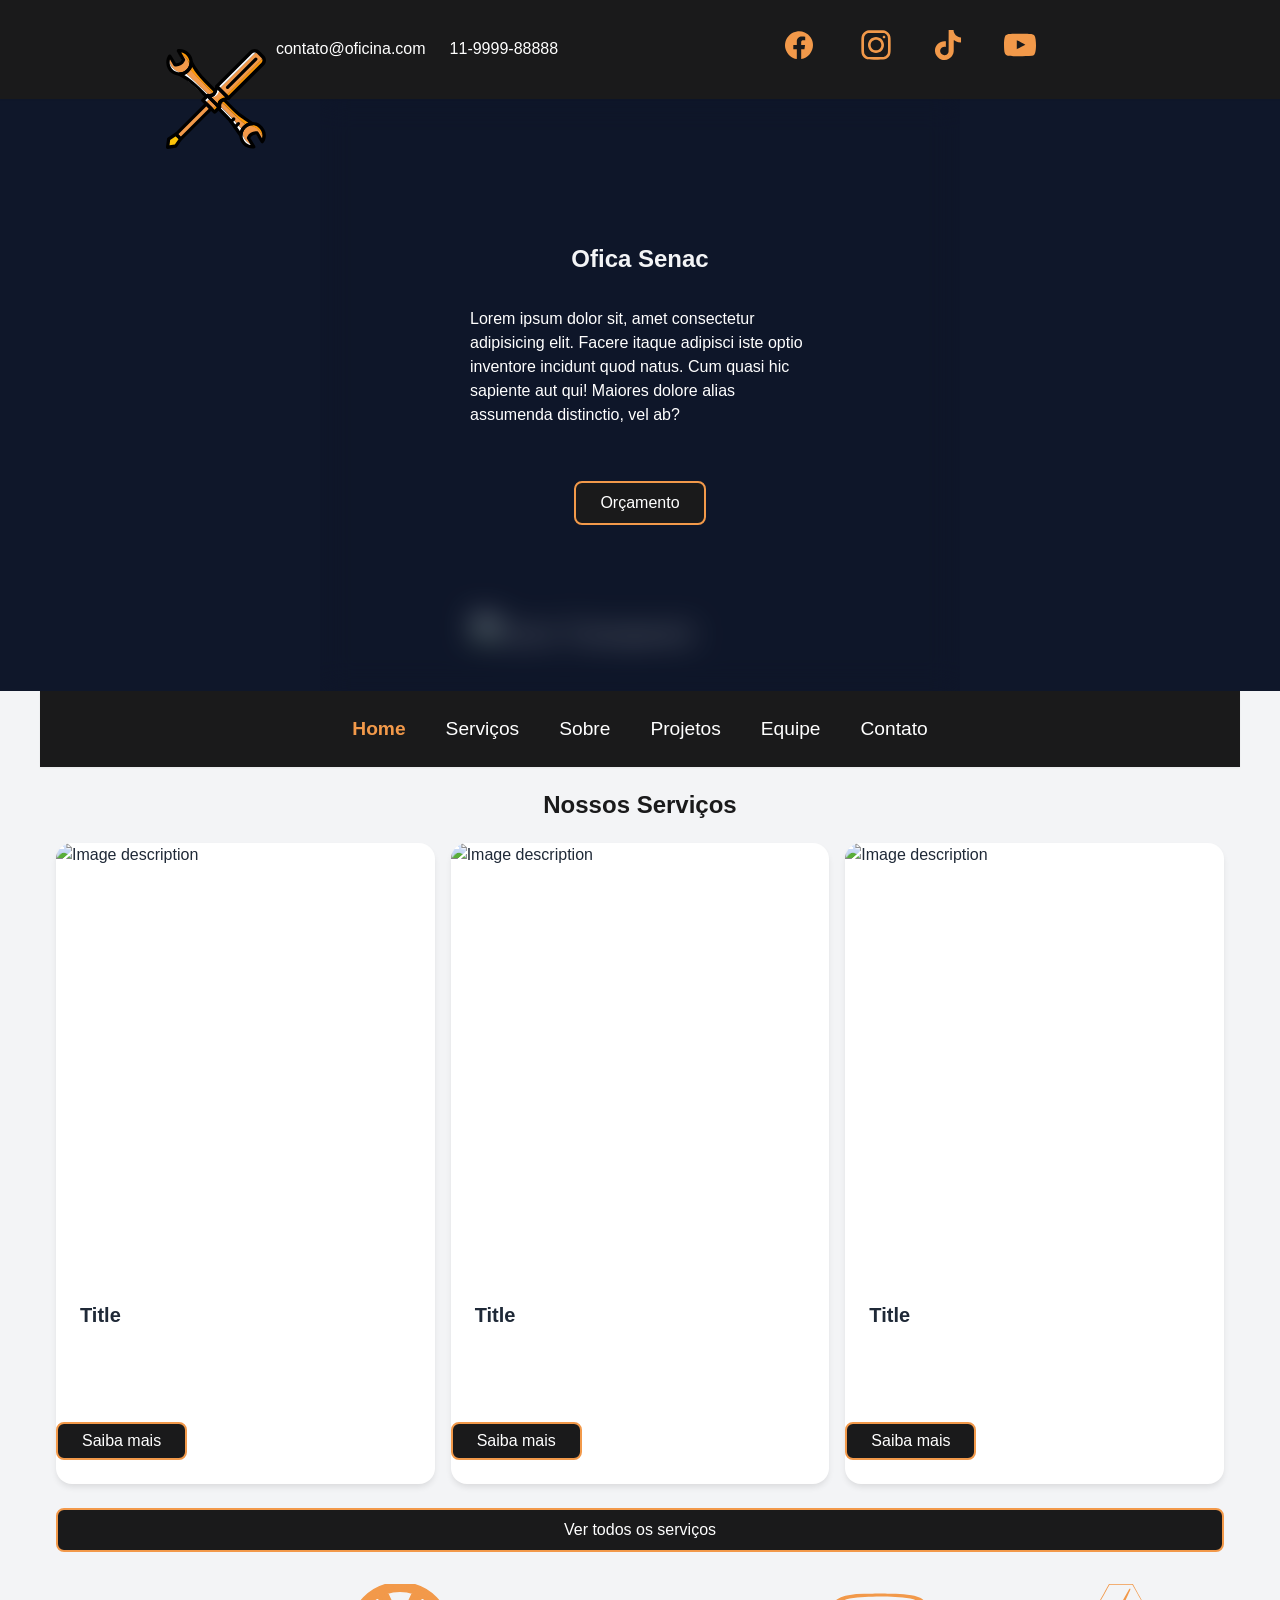
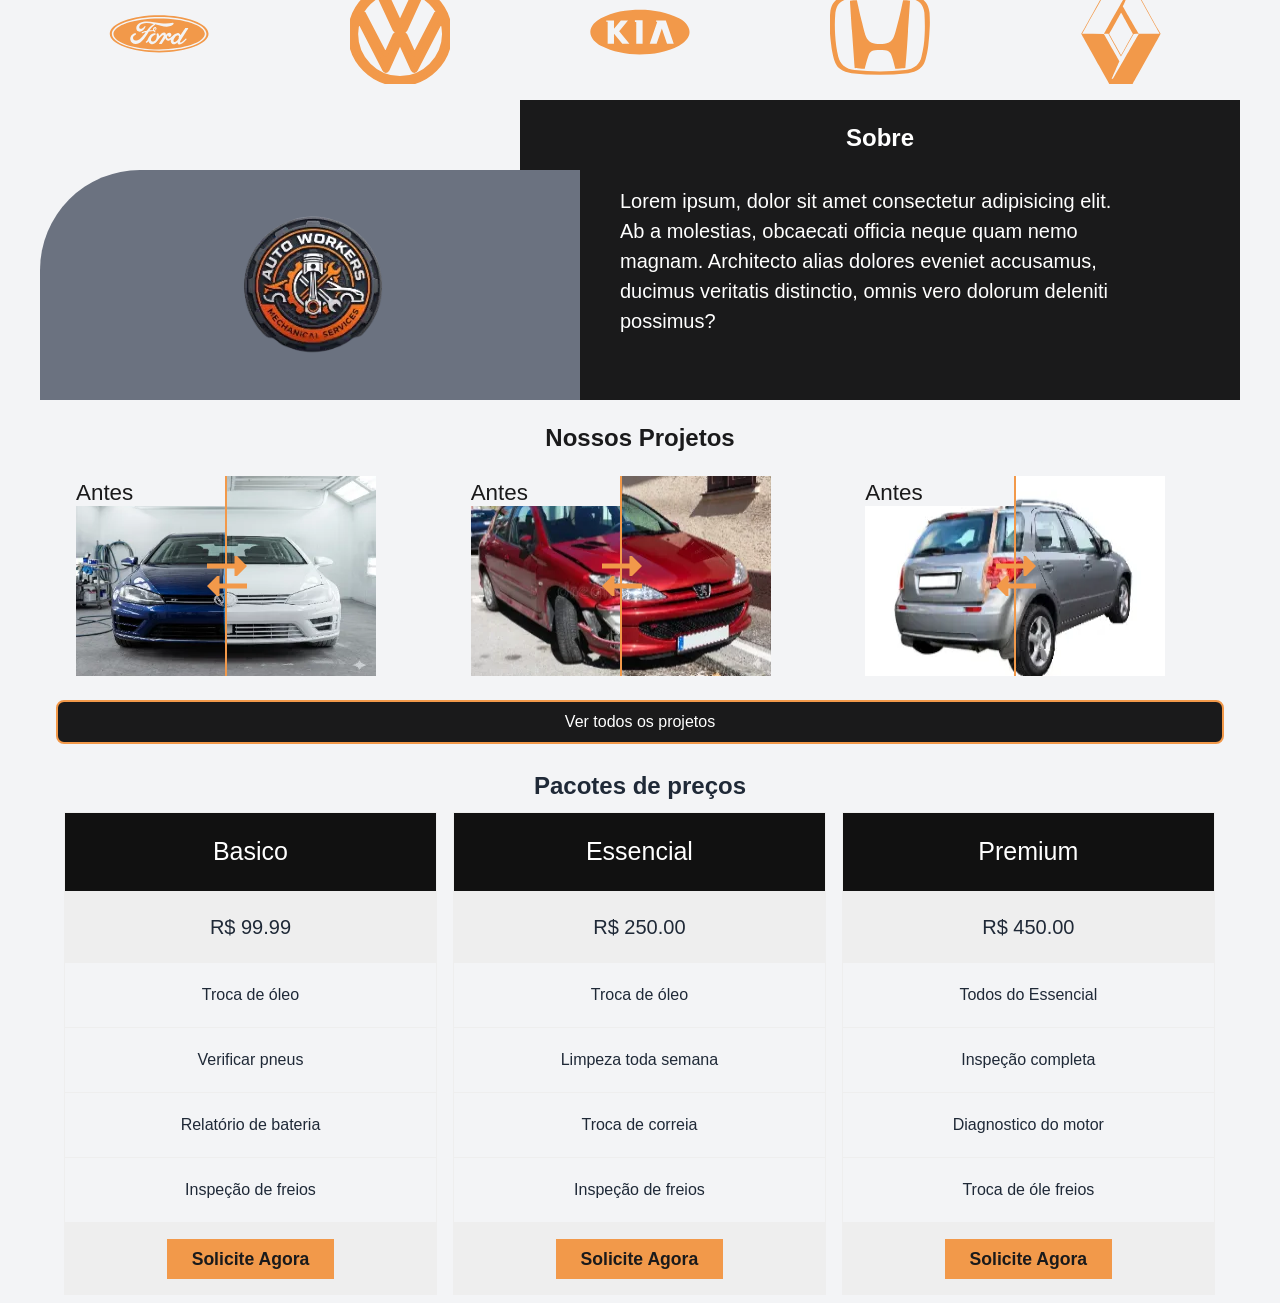
==== commit 70133a0f: "feat: add seção de preços" ====
--- a/index.html
+++ b/index.html
@@ -127,6 +127,47 @@
                 </div>
                 <a href="projetos.html" class="bem-btn bem-btn--primary">Ver todos os projetos</a>
         </section>
+        <section class="bem-container revelar" id="mecanica-geral">
+
+        </section>
+         <section class="bem-container revelar" id="precos">
+            <h2 style="text-align:center">Pacotes de preços</h2>
+            <div class="columns">
+            <ul class="price">
+                <li class="header">Basico</li>
+                <li class="grey">R$ 99.99</li>
+                <li>Troca de óleo</li>
+                <li>Verificar pneus</li>
+                <li>Relatório de bateria</li>
+                <li>Inspeção de freios</li>
+                <li class="grey"><a href="#" class="button">Solicite Agora</a></li>
+            </ul>
+            </div>
+
+            <div class="columns">
+            <ul class="price">
+                <li class="header">Essencial</li>
+                <li class="grey">R$ 250.00</li>
+                <li>Troca de óleo</li>
+                <li>Limpeza toda semana</li>
+                <li>Troca de correia</li>
+                <li>Inspeção de freios</li>
+                <li class="grey"><a href="#" class="button">Solicite Agora</a></li>
+            </ul>
+            </div>
+
+            <div class="columns">
+            <ul class="price">
+                <li class="header">Premium</li>
+                <li class="grey">R$ 450.00</li>
+                <li>Todos do Essencial</li>
+                <li>Inspeção completa</li>
+                <li>Diagnostico do motor</li>
+                <li>Troca de óle freios</li>
+                <li class="grey"><a href="#" class="button">Solicite Agora</a></li>
+            </ul>
+            </div>
+        </section>
         <section class="bem-container revelar" id="equipe">
 
         </section>
--- a/assets/css/microframework.css
+++ b/assets/css/microframework.css
@@ -1,570 +1,622 @@
-*{margin:0;padding:0;box-sizing:border-box}
-:root{
-  --bem-primary:#1a1a1b;
-  --bem-secondary:#ffffff;
-  --bem-tertiary: #f2994a; 
-
-  --bem-success:#10b981;
-  --bem-danger:#ef4444;
-  --bem-warning:#f59e0b;
-  --bem-dark:#1f2937;
-  --bem-light:#f3f4f6;
-  --bem-bg:#1a1a1b;
-  --bem-surface:#ffffff;
-  --bem-text:#1f2937;
-  --bem-text-muted:#6b7280;
-  --bem-border:#e5e7eb;
-  --bem-spacing-xs:.25rem;
-  --bem-spacing-sm:.5rem;
-  --bem-spacing-md:1rem;
-  --bem-spacing-lg:1.5rem;
-  --bem-spacing-xl:2rem;
-  --bem-font-base:-apple-system, BlinkMacSystemFont, 'Segoe UI', Roboto, Oxygen, Ubuntu, Cantarell, sans-serif;
-  --bem-font-mono:'Courier New', monospace;
-  --bem-radius-sm:.25rem;
-  --bem-radius-md:.5rem;
-  --bem-radius-lg:1rem;
-  --bem-shadow-sm:0 1px 2px 0 rgba(0,0,0,.05);
-  --bem-shadow-md:0 4px 6px -1px rgba(0,0,0,.1);
-  --bem-shadow-lg:0 10px 15px -3px rgba(0,0,0,.1);
-}
-[data-theme="dia"]{
-  --bem-primary:#8b5cf6;
-  --bem-bg:#f5f5f7;
-}
-[data-theme="tarde"]{
-  --bem-primary:#f97316;
-  --bem-secondary:#d946ef;
-  --bem-bg:#fdf5ee;
-  --bem-surface:#fffaf7;
-  --bem-text-muted:#78716c;
-  --bem-border:#e7d5c4;
-  --bem-light:#fae8d5;
-}
-[data-theme="noite"]{
-  --bem-primary:#2dd4bf;
-  --bem-secondary:#a78bfa;
-  --bem-success:#34d399;
-  --bem-danger:#f87171;
-  --bem-bg:#0f172a;
-  --bem-surface:#1e293b;
-  --bem-text:#f1f5f9;
-  --bem-text-muted:#94a3b8;
-  --bem-border:#334155;
-  --bem-light:#334155;
-}
-html{
-  scroll-behavior: smooth;
-}
-body{
-  font-family:var(--bem-font-base);
-  line-height:1.5;
-  color:var(--bem-text);
-  background:var(--bem-light);
-  transition:background .25s, color .25s;
-  cursor: url(../imagens/cursor/cursor.svg), auto;
-}
-a{
-  cursor: url(../imagens/cursor/cursor-ancora.svg), auto;
-  text-decoration: none;
-  color: var(--bem-secondary);
-}
-p{
-  color: var(--bem-secondary);
-  padding: 10px 100px;
-}
-
-header{
-  display: flex;
-  justify-content: center;
-  align-items: center;
-  gap: 2.5rem;
-}
-.bem-logo{
-  position: absolute;
-  top: 0;
-  left: 50px;
-  /*                    x     y      */
-  transform: translate(-120px, 0);
-  z-index: 1001;
-  width: 100px;
-}
-.icon-marcas{
-  width: 100px;
-}
-.container-icons{
-  display: flex;
-  align-items: center;
-  justify-content: space-around;
-  flex-wrap: wrap;
-  gap: 50px;
-  width: 100%;
-  margin: var(--bem-spacing-sm) 0;
-  padding: var(--bem-spacing-sm);
-}
-#sobre{
-  position: relative;
-  height: 300px;
-}
-.sobre-img{
-  position: absolute;
-  top: 70px;
-  left: 0;
-  display: flex;
-  align-items: center;
-  justify-content: center;
-  border-radius: 100px 0 0 0;
-  width: 45%;
-  height: 230px;
-  z-index: 5;
-  background-color: var(--bem-text-muted);
-}
-.sobre-descricao{
-  position: absolute;
-  top:0;
-  right: 0;
-  display: flex;
-  flex-direction: column;
-  width: 60%;
-  height: 300px;
-  color: var(--bem-light);
-  background-color: var(--bem-bg);
-}
-.bem-hero{
-  /*relativo para c ontrolar a posição absoluta dos filhos  */
-  position: relative;
-  display: flex;
-  align-items: center;
-  justify-content: center;
-  height: 65.75vh;
-  background-image: url(../imagens/imagem_hero/fundo-hero.jpg);
-  /*cover = estica e contain manter o tamanho original  */
-  background-size: cover;
-  background-repeat: no-repeat;
-  background-position: center;
-  background-color: #0f172a;
-  color: var(--bem-light);
-}
-.bem-hero__titulo{
-  display: flex;
-  flex-direction: column;
-  align-items: center;
-  justify-content: center;
-  background-color: #0f172a6c;
-  backdrop-filter: blur(15px);
-  position: absolute;
-  top: 0;
-  left: calc(50% /2);
-  width: 50%;
-  height: 100%;
-  z-index: 10;
-  padding: 50px;
-  gap: 20px;
-}
-.bem-hero_imagem{
-  position: absolute;
-  bottom: 0;
-  right: 20%;
-  z-index: 2;
-  /*      aumentar o tamnho  horizontal e vertical   
-          da equerda para direita e de cima para baixo
-  
-  */
-  transform: scale(1.5) translate(50px, -30px) ;
-}
-.bem-titulo-h2{
-  display: flex;
-  align-items: center;
-  justify-content: center;
-  margin: 20px;
-  font-size: 1.5rem;
-  color: var(--bem-primary);
-}
-.bem-container{
-  width:100%;
-  max-width:1200px;
-  margin:0 auto;
-  padding:0 var(--bem-spacing-md);
-}
-.bem-container--fluid{ max-width:100% }
-.bem-container--narrow{ max-width:600px }
-.bem-grid { display: grid; gap: var(--bem-spacing-md) }
-.bem-btn{
-  display:flex;
-  align-items:center;
-  justify-content:center;
-  padding:var(--bem-spacing-sm) var(--bem-spacing-lg);
-  font-size:1rem;
-  font-weight:500;
-  border:none;
-  border-radius:var(--bem-radius-md);
-  cursor:pointer;
-  transition:all .2s ease;
-  text-decoration:none;
-  gap:var(--bem-spacing-sm);
-  margin: var(--bem-spacing-lg) 0;
-}
-.bem-btn:hover{ transform:translateY(-1px);box-shadow:var(--bem-shadow-md) }
-.bem-btn:active{ transform:translateY(0) }
-.bem-btn--primary{ background-color:var(--bem-primary);color:#fff;border: 2px solid var(--bem-tertiary); }
-.bem-btn--primary:hover{ filter:brightness(.9) }
-.bem-btn--secondary{ background-color:var(--bem-secondary);color:#fff }
-.bem-btn--secondary:hover{ filter:brightness(.9) }
-.bem-btn--success{ background-color:var(--bem-success);color:#fff }
-.bem-btn--danger{ background-color:var(--bem-danger);color:#fff }
-.bem-btn--outline{
-  background-color:transparent;
-  border:2px solid var(--bem-primary);
-  color:var(--bem-primary);
-}
-.bem-btn--outline:hover{ background-color:var(--bem-primary);color:#fff }
-.bem-btn--sm{ padding:var(--bem-spacing-xs) var(--bem-spacing-md);font-size:.875rem }
-.bem-btn--lg{ padding:var(--bem-spacing-md) var(--bem-spacing-xl);font-size:1.125rem }
-.bem-btn--block{ width:100% }
-.bem-btn:disabled,.bem-btn--disabled{ opacity:.5;cursor:not-allowed;pointer-events:none }
-.bem-btn__icon{ display:inline-flex;font-size:1.25em }
-.bem-btn__text{ display:inline-flex }
-.bem-card{
-  background-color:var(--bem-surface);
-  border-radius:var(--bem-radius-lg);
-  box-shadow:var(--bem-shadow-md);
-  overflow:hidden;
-  transition:all .3s ease;
-}
-.bem-card:hover{ box-shadow:var(--bem-shadow-lg);transform:translateY(-2px) }
-.bem-card--flat{ box-shadow:none;border:1px solid var(--bem-border) }
-.bem-card__header{ padding:var(--bem-spacing-lg);border-bottom:1px solid var(--bem-border) }
-.bem-card__title{ font-size:1.25rem;font-weight:600;margin:0;color:var(--bem-text) }
-.bem-card__subtitle{ font-size:.875rem;color:var(--bem-text-muted);margin-top:var(--bem-spacing-xs) }
-.bem-card__body{ padding:var(--bem-spacing-lg) }
-.bem-card__footer{
-  padding:var(--bem-spacing-lg);
-  border-top:1px solid var(--bem-border);
-  background-color:var(--bem-light);
-}
-.bem-card__image{ width:100%;height:auto;display:block }
-.bem-card__actions{ display:flex;gap:var(--bem-spacing-sm);align-items:center }
-.bem-form{ display:flex;flex-direction:column;gap:var(--bem-spacing-md) }
-.bem-form__group{ display:flex;flex-direction:column;gap:var(--bem-spacing-xs) }
-.bem-form__label{ font-weight:500;font-size:.875rem;color:var(--bem-text) }
-.bem-form__label--required::after{ content:' *';color:var(--bem-danger) }
-.bem-form__input,
-.bem-form__textarea,
-.bem-form__select{
-  width:100%;
-  padding:var(--bem-spacing-sm) var(--bem-spacing-md);
-  border:2px solid var(--bem-border);
-  border-radius:var(--bem-radius-md);
-  font-size:1rem;
-  font-family:inherit;
-  transition:all .2s ease;
-  background:var(--bem-surface);
-  color:var(--bem-text);
-}
-.bem-form__input:focus,
-.bem-form__textarea:focus,
-.bem-compare__range:focus-visible{
-  opacity:.01;
-  outline:3px solid var(--bem-primary);
-  outline-offset:-3px;
-}
-@keyframes bem-fade-in{ from{ opacity:0}to{ opacity:1}}
-@keyframes bem-slide-up{ from{ opacity:0;transform:translateY(20px)}to{ opacity:1;transform:translateY(0)}}
-@keyframes bem-scale-up{ from{ opacity:0;transform:scale(0.95)}to{ opacity:1;transform:scale(1)}}
-.bem-animate-fade-in{ animation:bem-fade-in 0.3s ease forwards}
-.bem-animate-slide-up{ animation:bem-slide-up 0.4s ease forwards}
-.bem-grid-auto{ display:grid;grid-template-columns:repeat(auto-fit, minmax(280px, 1fr));gap:var(--bem-spacing-md)}
-.bem-flex-1{ flex:1}
-.bem-flex-wrap{ flex-wrap:wrap}
-.bem-h-screen{ height:100vh}
-.bem-min-h-screen{ min-height:100vh}
-.bem-w-screen{ width:100vw}
-.bem-m-0{ margin:0}
-.bem-p-0{ padding:0}
-.bem-mx-auto{ margin-left:auto;margin-right:auto}
-.bem-my-auto{ margin-top:auto;margin-bottom:auto}
-.bem-mt-auto{ margin-top:auto}
-.bem-pt-xl{ padding-top:var(--bem-spacing-xl)}
-.bem-pb-xl{ padding-bottom:var(--bem-spacing-xl)}
-.bem-px-lg{ padding-left:var(--bem-spacing-lg);padding-right:var(--bem-spacing-lg)}
-.bem-gap-lg{ gap:var(--bem-spacing-lg)}
-.bem-gap-xl{ gap:var(--bem-spacing-xl)}
-.bem-text-primary{ color:var(--bem-primary)}
-.bem-text-secondary{ color:var(--bem-secondary)}
-.bem-text-success{ color:var(--bem-success)}
-.bem-text-danger{ color:var(--bem-danger)}
-.bem-text-muted-util{ color:var(--bem-text-muted)}
-.bem-font-bold{ font-weight:700}
-.bem-font-medium{ font-weight:500}
-.bem-text-xl{ font-size:1.25rem}
-.bem-text-2xl{ font-size:1.5rem}
-.bem-text-xs{ font-size:0.75rem}
-.bem-text-sm{ font-size:0.875rem}
-.bem-icon-lg{ font-size:2rem;display:inline-flex;justify-content:center;align-items:center}
-.bem-text-underline{ text-decoration:underline}
-.bem-bg-glass{ background-color:rgba(255,255,255,.2);backdrop-filter:blur(4px);border:1px solid rgba(255,255,255,.3)}
-[data-theme="noite"] .bem-bg-glass{ background-color:rgba(15,23,42,.4);border-color:rgba(255,255,255,.1)}
-.bem-border-primary{ border-color:var(--bem-primary)}
-.bem-border-top-primary{ border-top:3px solid var(--bem-primary)}
-.bem-border-top-secondary{ border-top:3px solid var(--bem-secondary)}
-.bem-border-left-success{ border-left-color:var(--bem-success)}
-.bem-border-default{ border:1px solid var(--bem-border)}
-.bem-max-w-xxs{ max-width:220px}
-.bem-max-w-xs{ max-width:280px}
-.bem-max-w-sm{ max-width:400px}
-.bem-form__input--error,.bem-form__textarea--error,.bem-form__select--error{ border-color:var(--bem-danger) }
-.bem-form__input--success,.bem-form__textarea--success,.bem-form__select--success{ border-color:var(--bem-success) }
-.bem-form__textarea{ min-height:100px;resize:vertical }
-.bem-form__help{ font-size:.875rem;color:var(--bem-text-muted) }
-.bem-form__error{ font-size:.875rem;color:var(--bem-danger) }
-.bem-form__checkbox,.bem-form__radio{ display:flex;align-items:center;gap:var(--bem-spacing-sm) }
-.bem-form__checkbox input,.bem-form__radio input{ width:auto }
-.bem-alert{
-  padding:var(--bem-spacing-md);
-  border-radius:var(--bem-radius-md);
-  border-left:4px solid;
-  display:flex;
-  align-items:flex-start;
-  gap:var(--bem-spacing-sm);
-}
-.bem-alert--info{ background-color:#dbeafe;border-color:var(--bem-primary);color:#1e40af }
-.bem-alert--success{ background-color:#d1fae5;border-color:var(--bem-success);color:#065f46 }
-.bem-alert--warning{ background-color:#fef3c7;border-color:var(--bem-warning);color:#92400e }
-.bem-alert--danger{ background-color:#fee2e2;border-color:var(--bem-danger);color:#991b1b }
-.bem-alert__icon{ font-size:1.25rem;flex-shrink:0 }
-.bem-alert__content{ flex:1 }
-.bem-alert__title{ font-weight:600;margin-bottom:var(--bem-spacing-xs) }
-.bem-alert__message{ font-size:.875rem }
-.bem-alert__close{
-  background:none;border:none;cursor:pointer;padding:0;
-  font-size:1.25rem;opacity:.6;transition:opacity .2s;
-  color:inherit;
-}
-.bem-alert__close:hover{ opacity:1 }
-.bem-navbar{
-  display:flex;
-  align-items:center;
-  justify-content: space-evenly;
-  padding:var(--bem-spacing-md) var(--bem-spacing-lg);
-  box-shadow:var(--bem-shadow-sm);
-  transition:background .25s;
-  position:sticky;
-  top:0; 
-  z-index:100;
-  width: 100%;
-  background-color: var(--bem-primary);
-  color: var(--bem-secondary);
-}
-.bem-navbar--secundaria{
-  display:flex;
-  align-items:center;
-  justify-content:center;
-  padding:var(--bem-spacing-md) var(--bem-spacing-lg);
-  box-shadow:var(--bem-shadow-sm);
-  transition:background .25s;
-  position:sticky; top: 70px; z-index:10;
-  background-color: var(--bem-primary);
-  color: var(--bem-secondary);
-}
-.bem-navbar--dark{ background-color:var(--bem-dark);color:#fff }
-.bem-navbar__brand{ font-size:1.5rem;font-weight:700;text-decoration:none;color:inherit; position: relative; }
-.bem-navbar__menu{ display:flex;gap:var(--bem-spacing-lg);list-style:none;align-items:center }
-.bem-navbar__item{ display:inline-flex }
-.bem-navbar__link{ text-decoration:none;color:var(--bem-secondary);padding:var(--bem-spacing-sm);transition:color .2s; font-size: 1.2rem; }
-.bem-navbar__link:hover{ color:var(--bem-text-muted) }
-.bem-navbar__link--active{ color:var(--bem-tertiary);font-weight:600 }
-.bem-navbar__toggle{ display:none;background:none;border:none;font-size:1.5rem;cursor:pointer;color:var(--bem-secondary) }
-.bem-modal{
-  position:fixed;inset:0;
-  background-color:rgba(0,0,0,.5);
-  display:flex;align-items:center;justify-content:center;
-  z-index:1000;padding:var(--bem-spacing-md);
-  animation:bem-fade-in 0.2s ease forwards;
-}
-.bem-modal--hidden{ display:none }
-.bem-modal__dialog{
-  background-color:var(--bem-surface);
-  border-radius:var(--bem-radius-lg);
-  box-shadow:var(--bem-shadow-lg);
-  max-width:500px;width:100%;max-height:90vh;overflow:auto;
-  animation:bem-scale-up 0.3s cubic-bezier(0.175, 0.885, 0.32, 1.275) forwards;
-}
-.bem-modal__header{
-  padding:var(--bem-spacing-lg);
-  border-bottom:1px solid var(--bem-border);
-  display:flex;align-items:center;justify-content:space-between;
-}
-.bem-modal__title{ font-size:1.25rem;font-weight:600;margin:0;color:var(--bem-text) }
-.bem-modal__close{
-  background:none;border:none;font-size:1.5rem;cursor:pointer;
-  padding:0;color:var(--bem-text-muted);transition:color .2s;
-}
-.bem-modal__close:hover{ color:var(--bem-text) }
-.bem-modal__body{ padding:var(--bem-spacing-lg) }
-.bem-modal__footer{
-  padding:var(--bem-spacing-lg);
-  border-top:1px solid var(--bem-border);
-  display:flex;gap:var(--bem-spacing-sm);justify-content:flex-end;
-}
-.bem-navbar__checkbox{ display:none }
-.bem-theme-toggle{
-  position:fixed;bottom:1.5rem;right:1.5rem;z-index:9999;
-  display:flex;gap:.25rem;
-  background:var(--bem-surface);
-  padding:.375rem;
-  border-radius:9999px;
-  box-shadow:var(--bem-shadow-lg);
-  border:1px solid var(--bem-border);
-  transition:background .25s, border-color .25s;
-}
-.bem-theme-toggle__btn{
-  background:none;border:none;cursor:pointer;
-  font-size:1.125rem;padding:.375rem .5rem;
-  border-radius:9999px;transition:background .15s;
-  line-height:1;color:var(--bem-text);
-}
-.bem-theme-toggle__btn:hover{ background:var(--bem-light) }
-.bem-theme-toggle__btn--active{ background:var(--bem-primary);color:#fff }
-.bem-text-center{ text-align:center }
-.bem-text-left{ text-align:left }
-.bem-text-right{ text-align:right }
-.bem-mt-sm{ margin-top:var(--bem-spacing-sm) }
-.bem-mt-md{ margin-top:var(--bem-spacing-md) }
-.bem-mt-lg{ margin-top:var(--bem-spacing-lg) }
-.bem-mb-sm{ margin-bottom:var(--bem-spacing-sm) }
-.bem-mb-md{ margin-bottom:var(--bem-spacing-md) }
-.bem-mb-lg{ margin-bottom:var(--bem-spacing-lg) }
-.bem-p-sm{ padding:var(--bem-spacing-sm) }
-.bem-p-md{ padding:var(--bem-spacing-md) }
-.bem-p-lg{ padding:var(--bem-spacing-lg) }
-.bem-flex{ display:flex }
-.bem-flex-col{ flex-direction:column }
-.bem-items-center{ align-items:center }
-.bem-justify-center{ justify-content:center }
-.bem-justify-between{ justify-content:space-between }
-.bem-gap-sm{ gap:var(--bem-spacing-sm) }
-.bem-gap-md{ gap:var(--bem-spacing-md) }
-.bem-w-full{ width:100% }
-.bem-h-full{ height:100% }
-.bem-rounded{ border-radius:var(--bem-radius-md) }
-.bem-rounded-full{ border-radius:9999px }
-.bem-shadow{ box-shadow:var(--bem-shadow-md) }
-.bem-shadow-lg{ box-shadow:var(--bem-shadow-lg) }
-.bem-grid-auto-4{ display:grid;grid-template-columns:repeat(auto-fit, minmax(60px, 1fr))}
-@media(max-width:768px){
-  .bem-hero__titulo{
-    left: 0;
-    width: 100%;
-  }
-  .bem-container--narrow{ width:100%; max-width:768px ; }
-  .bem-hero_imagem{
-    display: none;
-  }
-  .bem-navbar--secundaria{
-    position:fixed; top: 0;
-  }
-  .bem-logo{
-    display: block;
-    position: fixed;
-    top: 0;
-    left: 50%;
-    z-index: 151;
-  }
-  .bem-navbar{
-    display: none;
-  }
-  .bem-grid--cols-2,.bem-grid--cols-3,.bem-grid--cols-4 { grid-template-columns: 1fr }
-  .bem-navbar__menu{ display:none }
-  .bem-navbar__toggle{ display:block; cursor:pointer; margin-left:auto; }
-  .bem-hide-mobile{ display:none !important }
-  .bem-navbar__checkbox:checked ~ .bem-navbar__menu {
-    display:flex !important;
-    flex-direction:column;
-    align-items: center;
-    position:absolute; top:100%; left:0; right:0;
-    background-color:var(--bem-bg);
-    padding:var(--bem-spacing-md);
-    box-shadow:var(--bem-shadow-md);
-    animation:bem-slide-up 0.3s forwards;
-    z-index: 1000;
-    height: 100vh;
-    font-size: 1.5rem;
-  }
-}
-
-#projetos{
-  position: relative;
-}
-.img-comp-container {
-  position: relative;
-  height: 200px; /*should be the same height as the images*/
-  margin: 0 20px;
-  width: 300px;
-}
-
-.img-comp-img {
-  position: absolute;
-  width: auto;
-  height: auto;
-  overflow: hidden;
-}
-
-.img-comp-img img {
-  display: block;
-  vertical-align: middle;
-}
-
-.img-comp-slider {
-  position: absolute;
-  z-index: 9;
-  cursor: ew-resize;
-  /*set the appearance of the slider:*/
-  width: 80px;
-  height: 40px;
-  background-image: url(../imagens/imagem-projetos/setas.svg);
-  background-repeat: no-repeat;
-  background-size: contain;
-  background-position-x: center;
-  border-radius: 100px;
-  animation: esquerda-direita .6s 6;
-}
-/* keyframes */
-@keyframes esquerda-direita{
-  0% { 
-    left: 111px; 
-  }
-  50% { 
-    left: 108px; 
-  }
-  100% { 
-    left: 111px; 
-  }
-}
-
-.img-comp-overlay::after{
-  content: "Antes";
-  position: absolute;
-  top: 0;
-  left: 0;
-  width: 100%;
-  height: 30px;
-  background-color: var(--bem-light);
-  color: var(--bem-bg);
-  font-size: 1.4rem;
-}
-
-.img-comp-overlay{
-  border-right: solid 2px var(--bem-tertiary);
-}
-
-/* --- Animações de Revelação ao Rolar a Página --- */
-.revelar {
-  opacity: 0;
-  transform: translateY(50px);
-  transition: all 0.8s ease-out;
-}
-
-.revelar.ativo {
-  opacity: 1;
-  transform: translateY(0);
-}+*{margin:0;padding:0;box-sizing:border-box}
+:root{
+  --bem-primary:#1a1a1b;
+  --bem-secondary:#ffffff;
+  --bem-tertiary: #f2994a; 
+
+  --bem-success:#10b981;
+  --bem-danger:#ef4444;
+  --bem-warning:#f59e0b;
+  --bem-dark:#1f2937;
+  --bem-light:#f3f4f6;
+  --bem-bg:#1a1a1b;
+  --bem-surface:#ffffff;
+  --bem-text:#1f2937;
+  --bem-text-muted:#6b7280;
+  --bem-border:#e5e7eb;
+  --bem-spacing-xs:.25rem;
+  --bem-spacing-sm:.5rem;
+  --bem-spacing-md:1rem;
+  --bem-spacing-lg:1.5rem;
+  --bem-spacing-xl:2rem;
+  --bem-font-base:-apple-system, BlinkMacSystemFont, 'Segoe UI', Roboto, Oxygen, Ubuntu, Cantarell, sans-serif;
+  --bem-font-mono:'Courier New', monospace;
+  --bem-radius-sm:.25rem;
+  --bem-radius-md:.5rem;
+  --bem-radius-lg:1rem;
+  --bem-shadow-sm:0 1px 2px 0 rgba(0,0,0,.05);
+  --bem-shadow-md:0 4px 6px -1px rgba(0,0,0,.1);
+  --bem-shadow-lg:0 10px 15px -3px rgba(0,0,0,.1);
+}
+[data-theme="dia"]{
+  --bem-primary:#8b5cf6;
+  --bem-bg:#f5f5f7;
+}
+[data-theme="tarde"]{
+  --bem-primary:#f97316;
+  --bem-secondary:#d946ef;
+  --bem-bg:#fdf5ee;
+  --bem-surface:#fffaf7;
+  --bem-text-muted:#78716c;
+  --bem-border:#e7d5c4;
+  --bem-light:#fae8d5;
+}
+[data-theme="noite"]{
+  --bem-primary:#2dd4bf;
+  --bem-secondary:#a78bfa;
+  --bem-success:#34d399;
+  --bem-danger:#f87171;
+  --bem-bg:#0f172a;
+  --bem-surface:#1e293b;
+  --bem-text:#f1f5f9;
+  --bem-text-muted:#94a3b8;
+  --bem-border:#334155;
+  --bem-light:#334155;
+}
+html{
+  scroll-behavior: smooth;
+}
+body{
+  font-family:var(--bem-font-base);
+  line-height:1.5;
+  color:var(--bem-text);
+  background:var(--bem-light);
+  transition:background .25s, color .25s;
+  cursor: url(../imagens/cursor/cursor.svg), auto;
+}
+a{
+  cursor: url(../imagens/cursor/cursor-ancora.svg), auto;
+  text-decoration: none;
+  color: var(--bem-secondary);
+}
+p{
+  color: var(--bem-secondary);
+  padding: 10px 100px;
+}
+
+header{
+  display: flex;
+  justify-content: center;
+  align-items: center;
+  gap: 2.5rem;
+}
+.bem-logo{
+  position: absolute;
+  top: 0;
+  left: 50px;
+  /*                    x     y      */
+  transform: translate(-120px, 0);
+  z-index: 1001;
+  width: 100px;
+}
+.icon-marcas{
+  width: 100px;
+}
+.container-icons{
+  display: flex;
+  align-items: center;
+  justify-content: space-around;
+  flex-wrap: wrap;
+  gap: 50px;
+  width: 100%;
+  margin: var(--bem-spacing-sm) 0;
+  padding: var(--bem-spacing-sm);
+}
+#sobre{
+  position: relative;
+  height: 300px;
+}
+.sobre-img{
+  position: absolute;
+  top: 70px;
+  left: 0;
+  display: flex;
+  align-items: center;
+  justify-content: center;
+  border-radius: 100px 0 0 0;
+  width: 45%;
+  height: 230px;
+  z-index: 5;
+  background-color: var(--bem-text-muted);
+}
+.sobre-descricao{
+  position: absolute;
+  top:0;
+  right: 0;
+  display: flex;
+  flex-direction: column;
+  width: 60%;
+  height: 300px;
+  color: var(--bem-light);
+  background-color: var(--bem-bg);
+}
+.bem-hero{
+  /*relativo para c ontrolar a posição absoluta dos filhos  */
+  position: relative;
+  display: flex;
+  align-items: center;
+  justify-content: center;
+  height: 65.75vh;
+  background-image: url(../imagens/imagem_hero/fundo-hero.jpg);
+  /*cover = estica e contain manter o tamanho original  */
+  background-size: cover;
+  background-repeat: no-repeat;
+  background-position: center;
+  background-color: #0f172a;
+  color: var(--bem-light);
+}
+.bem-hero__titulo{
+  display: flex;
+  flex-direction: column;
+  align-items: center;
+  justify-content: center;
+  background-color: #0f172a6c;
+  backdrop-filter: blur(15px);
+  position: absolute;
+  top: 0;
+  left: calc(50% /2);
+  width: 50%;
+  height: 100%;
+  z-index: 10;
+  padding: 50px;
+  gap: 20px;
+}
+.bem-hero_imagem{
+  position: absolute;
+  bottom: 0;
+  right: 20%;
+  z-index: 2;
+  /*      aumentar o tamnho  horizontal e vertical   
+          da equerda para direita e de cima para baixo
+  
+  */
+  transform: scale(1.5) translate(50px, -30px) ;
+}
+.bem-titulo-h2{
+  display: flex;
+  align-items: center;
+  justify-content: center;
+  margin: 20px;
+  font-size: 1.5rem;
+  color: var(--bem-primary);
+}
+.bem-container{
+  width:100%;
+  max-width:1200px;
+  margin:0 auto;
+  padding:0 var(--bem-spacing-md);
+}
+.bem-container--fluid{ max-width:100% }
+.bem-container--narrow{ max-width:600px }
+.bem-grid { display: grid; gap: var(--bem-spacing-md) }
+.bem-btn{
+  display:flex;
+  align-items:center;
+  justify-content:center;
+  padding:var(--bem-spacing-sm) var(--bem-spacing-lg);
+  font-size:1rem;
+  font-weight:500;
+  border:none;
+  border-radius:var(--bem-radius-md);
+  cursor:pointer;
+  transition:all .2s ease;
+  text-decoration:none;
+  gap:var(--bem-spacing-sm);
+  margin: var(--bem-spacing-lg) 0;
+}
+.bem-btn:hover{ transform:translateY(-1px);box-shadow:var(--bem-shadow-md) }
+.bem-btn:active{ transform:translateY(0) }
+.bem-btn--primary{ background-color:var(--bem-primary);color:#fff;border: 2px solid var(--bem-tertiary); }
+.bem-btn--primary:hover{ filter:brightness(.9) }
+.bem-btn--secondary{ background-color:var(--bem-secondary);color:#fff }
+.bem-btn--secondary:hover{ filter:brightness(.9) }
+.bem-btn--success{ background-color:var(--bem-success);color:#fff }
+.bem-btn--danger{ background-color:var(--bem-danger);color:#fff }
+.bem-btn--outline{
+  background-color:transparent;
+  border:2px solid var(--bem-primary);
+  color:var(--bem-primary);
+}
+.bem-btn--outline:hover{ background-color:var(--bem-primary);color:#fff }
+.bem-btn--sm{ padding:var(--bem-spacing-xs) var(--bem-spacing-md);font-size:.875rem }
+.bem-btn--lg{ padding:var(--bem-spacing-md) var(--bem-spacing-xl);font-size:1.125rem }
+.bem-btn--block{ width:100% }
+.bem-btn:disabled,.bem-btn--disabled{ opacity:.5;cursor:not-allowed;pointer-events:none }
+.bem-btn__icon{ display:inline-flex;font-size:1.25em }
+.bem-btn__text{ display:inline-flex }
+.bem-card{
+  background-color:var(--bem-surface);
+  border-radius:var(--bem-radius-lg);
+  box-shadow:var(--bem-shadow-md);
+  overflow:hidden;
+  transition:all .3s ease;
+}
+.bem-card:hover{ box-shadow:var(--bem-shadow-lg);transform:translateY(-2px) }
+.bem-card--flat{ box-shadow:none;border:1px solid var(--bem-border) }
+.bem-card__header{ padding:var(--bem-spacing-lg);border-bottom:1px solid var(--bem-border) }
+.bem-card__title{ font-size:1.25rem;font-weight:600;margin:0;color:var(--bem-text) }
+.bem-card__subtitle{ font-size:.875rem;color:var(--bem-text-muted);margin-top:var(--bem-spacing-xs) }
+.bem-card__body{ padding:var(--bem-spacing-lg) }
+.bem-card__footer{
+  padding:var(--bem-spacing-lg);
+  border-top:1px solid var(--bem-border);
+  background-color:var(--bem-light);
+}
+.bem-card__image{ width:100%;height:auto;display:block }
+.bem-card__actions{ display:flex;gap:var(--bem-spacing-sm);align-items:center }
+.bem-form{ display:flex;flex-direction:column;gap:var(--bem-spacing-md) }
+.bem-form__group{ display:flex;flex-direction:column;gap:var(--bem-spacing-xs) }
+.bem-form__label{ font-weight:500;font-size:.875rem;color:var(--bem-text) }
+.bem-form__label--required::after{ content:' *';color:var(--bem-danger) }
+.bem-form__input,
+.bem-form__textarea,
+.bem-form__select{
+  width:100%;
+  padding:var(--bem-spacing-sm) var(--bem-spacing-md);
+  border:2px solid var(--bem-border);
+  border-radius:var(--bem-radius-md);
+  font-size:1rem;
+  font-family:inherit;
+  transition:all .2s ease;
+  background:var(--bem-surface);
+  color:var(--bem-text);
+}
+.bem-form__input:focus,
+.bem-form__textarea:focus,
+.bem-compare__range:focus-visible{
+  opacity:.01;
+  outline:3px solid var(--bem-primary);
+  outline-offset:-3px;
+}
+@keyframes bem-fade-in{ from{ opacity:0}to{ opacity:1}}
+@keyframes bem-slide-up{ from{ opacity:0;transform:translateY(20px)}to{ opacity:1;transform:translateY(0)}}
+@keyframes bem-scale-up{ from{ opacity:0;transform:scale(0.95)}to{ opacity:1;transform:scale(1)}}
+.bem-animate-fade-in{ animation:bem-fade-in 0.3s ease forwards}
+.bem-animate-slide-up{ animation:bem-slide-up 0.4s ease forwards}
+.bem-grid-auto{ display:grid;grid-template-columns:repeat(auto-fit, minmax(280px, 1fr));gap:var(--bem-spacing-md)}
+.bem-flex-1{ flex:1}
+.bem-flex-wrap{ flex-wrap:wrap}
+.bem-h-screen{ height:100vh}
+.bem-min-h-screen{ min-height:100vh}
+.bem-w-screen{ width:100vw}
+.bem-m-0{ margin:0}
+.bem-p-0{ padding:0}
+.bem-mx-auto{ margin-left:auto;margin-right:auto}
+.bem-my-auto{ margin-top:auto;margin-bottom:auto}
+.bem-mt-auto{ margin-top:auto}
+.bem-pt-xl{ padding-top:var(--bem-spacing-xl)}
+.bem-pb-xl{ padding-bottom:var(--bem-spacing-xl)}
+.bem-px-lg{ padding-left:var(--bem-spacing-lg);padding-right:var(--bem-spacing-lg)}
+.bem-gap-lg{ gap:var(--bem-spacing-lg)}
+.bem-gap-xl{ gap:var(--bem-spacing-xl)}
+.bem-text-primary{ color:var(--bem-primary)}
+.bem-text-secondary{ color:var(--bem-secondary)}
+.bem-text-success{ color:var(--bem-success)}
+.bem-text-danger{ color:var(--bem-danger)}
+.bem-text-muted-util{ color:var(--bem-text-muted)}
+.bem-font-bold{ font-weight:700}
+.bem-font-medium{ font-weight:500}
+.bem-text-xl{ font-size:1.25rem}
+.bem-text-2xl{ font-size:1.5rem}
+.bem-text-xs{ font-size:0.75rem}
+.bem-text-sm{ font-size:0.875rem}
+.bem-icon-lg{ font-size:2rem;display:inline-flex;justify-content:center;align-items:center}
+.bem-text-underline{ text-decoration:underline}
+.bem-bg-glass{ background-color:rgba(255,255,255,.2);backdrop-filter:blur(4px);border:1px solid rgba(255,255,255,.3)}
+[data-theme="noite"] .bem-bg-glass{ background-color:rgba(15,23,42,.4);border-color:rgba(255,255,255,.1)}
+.bem-border-primary{ border-color:var(--bem-primary)}
+.bem-border-top-primary{ border-top:3px solid var(--bem-primary)}
+.bem-border-top-secondary{ border-top:3px solid var(--bem-secondary)}
+.bem-border-left-success{ border-left-color:var(--bem-success)}
+.bem-border-default{ border:1px solid var(--bem-border)}
+.bem-max-w-xxs{ max-width:220px}
+.bem-max-w-xs{ max-width:280px}
+.bem-max-w-sm{ max-width:400px}
+.bem-form__input--error,.bem-form__textarea--error,.bem-form__select--error{ border-color:var(--bem-danger) }
+.bem-form__input--success,.bem-form__textarea--success,.bem-form__select--success{ border-color:var(--bem-success) }
+.bem-form__textarea{ min-height:100px;resize:vertical }
+.bem-form__help{ font-size:.875rem;color:var(--bem-text-muted) }
+.bem-form__error{ font-size:.875rem;color:var(--bem-danger) }
+.bem-form__checkbox,.bem-form__radio{ display:flex;align-items:center;gap:var(--bem-spacing-sm) }
+.bem-form__checkbox input,.bem-form__radio input{ width:auto }
+.bem-alert{
+  padding:var(--bem-spacing-md);
+  border-radius:var(--bem-radius-md);
+  border-left:4px solid;
+  display:flex;
+  align-items:flex-start;
+  gap:var(--bem-spacing-sm);
+}
+.bem-alert--info{ background-color:#dbeafe;border-color:var(--bem-primary);color:#1e40af }
+.bem-alert--success{ background-color:#d1fae5;border-color:var(--bem-success);color:#065f46 }
+.bem-alert--warning{ background-color:#fef3c7;border-color:var(--bem-warning);color:#92400e }
+.bem-alert--danger{ background-color:#fee2e2;border-color:var(--bem-danger);color:#991b1b }
+.bem-alert__icon{ font-size:1.25rem;flex-shrink:0 }
+.bem-alert__content{ flex:1 }
+.bem-alert__title{ font-weight:600;margin-bottom:var(--bem-spacing-xs) }
+.bem-alert__message{ font-size:.875rem }
+.bem-alert__close{
+  background:none;border:none;cursor:pointer;padding:0;
+  font-size:1.25rem;opacity:.6;transition:opacity .2s;
+  color:inherit;
+}
+.bem-alert__close:hover{ opacity:1 }
+.bem-navbar{
+  display:flex;
+  align-items:center;
+  justify-content: space-evenly;
+  padding:var(--bem-spacing-md) var(--bem-spacing-lg);
+  box-shadow:var(--bem-shadow-sm);
+  transition:background .25s;
+  position:sticky;
+  top:0; 
+  z-index:100;
+  width: 100%;
+  background-color: var(--bem-primary);
+  color: var(--bem-secondary);
+}
+.bem-navbar--secundaria{
+  display:flex;
+  align-items:center;
+  justify-content:center;
+  padding:var(--bem-spacing-md) var(--bem-spacing-lg);
+  box-shadow:var(--bem-shadow-sm);
+  transition:background .25s;
+  position:sticky; top: 70px; z-index:10;
+  background-color: var(--bem-primary);
+  color: var(--bem-secondary);
+}
+.bem-navbar--dark{ background-color:var(--bem-dark);color:#fff }
+.bem-navbar__brand{ font-size:1.5rem;font-weight:700;text-decoration:none;color:inherit; position: relative; }
+.bem-navbar__menu{ display:flex;gap:var(--bem-spacing-lg);list-style:none;align-items:center }
+.bem-navbar__item{ display:inline-flex }
+.bem-navbar__link{ text-decoration:none;color:var(--bem-secondary);padding:var(--bem-spacing-sm);transition:color .2s; font-size: 1.2rem; }
+.bem-navbar__link:hover{ color:var(--bem-text-muted) }
+.bem-navbar__link--active{ color:var(--bem-tertiary);font-weight:600 }
+.bem-navbar__toggle{ display:none;background:none;border:none;font-size:1.5rem;cursor:pointer;color:var(--bem-secondary) }
+.bem-modal{
+  position:fixed;inset:0;
+  background-color:rgba(0,0,0,.5);
+  display:flex;align-items:center;justify-content:center;
+  z-index:1000;padding:var(--bem-spacing-md);
+  animation:bem-fade-in 0.2s ease forwards;
+}
+.bem-modal--hidden{ display:none }
+.bem-modal__dialog{
+  background-color:var(--bem-surface);
+  border-radius:var(--bem-radius-lg);
+  box-shadow:var(--bem-shadow-lg);
+  max-width:500px;width:100%;max-height:90vh;overflow:auto;
+  animation:bem-scale-up 0.3s cubic-bezier(0.175, 0.885, 0.32, 1.275) forwards;
+}
+.bem-modal__header{
+  padding:var(--bem-spacing-lg);
+  border-bottom:1px solid var(--bem-border);
+  display:flex;align-items:center;justify-content:space-between;
+}
+.bem-modal__title{ font-size:1.25rem;font-weight:600;margin:0;color:var(--bem-text) }
+.bem-modal__close{
+  background:none;border:none;font-size:1.5rem;cursor:pointer;
+  padding:0;color:var(--bem-text-muted);transition:color .2s;
+}
+.bem-modal__close:hover{ color:var(--bem-text) }
+.bem-modal__body{ padding:var(--bem-spacing-lg) }
+.bem-modal__footer{
+  padding:var(--bem-spacing-lg);
+  border-top:1px solid var(--bem-border);
+  display:flex;gap:var(--bem-spacing-sm);justify-content:flex-end;
+}
+.bem-navbar__checkbox{ display:none }
+.bem-theme-toggle{
+  position:fixed;bottom:1.5rem;right:1.5rem;z-index:9999;
+  display:flex;gap:.25rem;
+  background:var(--bem-surface);
+  padding:.375rem;
+  border-radius:9999px;
+  box-shadow:var(--bem-shadow-lg);
+  border:1px solid var(--bem-border);
+  transition:background .25s, border-color .25s;
+}
+.bem-theme-toggle__btn{
+  background:none;border:none;cursor:pointer;
+  font-size:1.125rem;padding:.375rem .5rem;
+  border-radius:9999px;transition:background .15s;
+  line-height:1;color:var(--bem-text);
+}
+.bem-theme-toggle__btn:hover{ background:var(--bem-light) }
+.bem-theme-toggle__btn--active{ background:var(--bem-primary);color:#fff }
+.bem-text-center{ text-align:center }
+.bem-text-left{ text-align:left }
+.bem-text-right{ text-align:right }
+.bem-mt-sm{ margin-top:var(--bem-spacing-sm) }
+.bem-mt-md{ margin-top:var(--bem-spacing-md) }
+.bem-mt-lg{ margin-top:var(--bem-spacing-lg) }
+.bem-mb-sm{ margin-bottom:var(--bem-spacing-sm) }
+.bem-mb-md{ margin-bottom:var(--bem-spacing-md) }
+.bem-mb-lg{ margin-bottom:var(--bem-spacing-lg) }
+.bem-p-sm{ padding:var(--bem-spacing-sm) }
+.bem-p-md{ padding:var(--bem-spacing-md) }
+.bem-p-lg{ padding:var(--bem-spacing-lg) }
+.bem-flex{ display:flex }
+.bem-flex-col{ flex-direction:column }
+.bem-items-center{ align-items:center }
+.bem-justify-center{ justify-content:center }
+.bem-justify-between{ justify-content:space-between }
+.bem-gap-sm{ gap:var(--bem-spacing-sm) }
+.bem-gap-md{ gap:var(--bem-spacing-md) }
+.bem-w-full{ width:100% }
+.bem-h-full{ height:100% }
+.bem-rounded{ border-radius:var(--bem-radius-md) }
+.bem-rounded-full{ border-radius:9999px }
+.bem-shadow{ box-shadow:var(--bem-shadow-md) }
+.bem-shadow-lg{ box-shadow:var(--bem-shadow-lg) }
+.bem-grid-auto-4{ display:grid;grid-template-columns:repeat(auto-fit, minmax(60px, 1fr))}
+@media(max-width:768px){
+  .bem-hero__titulo{
+    left: 0;
+    width: 100%;
+  }
+  .bem-container--narrow{ width:100%; max-width:768px ; }
+  .bem-hero_imagem{
+    display: none;
+  }
+  .bem-navbar--secundaria{
+    position:fixed; top: 0;
+  }
+  .bem-logo{
+    display: block;
+    position: fixed;
+    top: 0;
+    left: 50%;
+    z-index: 151;
+  }
+  .bem-navbar{
+    display: none;
+  }
+  .bem-grid--cols-2,.bem-grid--cols-3,.bem-grid--cols-4 { grid-template-columns: 1fr }
+  .bem-navbar__menu{ display:none }
+  .bem-navbar__toggle{ display:block; cursor:pointer; margin-left:auto; }
+  .bem-hide-mobile{ display:none !important }
+  .bem-navbar__checkbox:checked ~ .bem-navbar__menu {
+    display:flex !important;
+    flex-direction:column;
+    align-items: center;
+    position:absolute; top:100%; left:0; right:0;
+    background-color:var(--bem-bg);
+    padding:var(--bem-spacing-md);
+    box-shadow:var(--bem-shadow-md);
+    animation:bem-slide-up 0.3s forwards;
+    z-index: 1000;
+    height: 100vh;
+    font-size: 1.5rem;
+  }
+}
+
+#projetos{
+  position: relative;
+}
+.img-comp-container {
+  position: relative;
+  height: 200px; /*should be the same height as the images*/
+  margin: 0 20px;
+  width: 300px;
+}
+
+.img-comp-img {
+  position: absolute;
+  width: auto;
+  height: auto;
+  overflow: hidden;
+}
+
+.img-comp-img img {
+  display: block;
+  vertical-align: middle;
+}
+
+.img-comp-slider {
+  position: absolute;
+  z-index: 9;
+  cursor: ew-resize;
+  /*set the appearance of the slider:*/
+  width: 80px;
+  height: 40px;
+  background-image: url(../imagens/imagem-projetos/setas.svg);
+  background-repeat: no-repeat;
+  background-size: contain;
+  background-position-x: center;
+  border-radius: 100px;
+  animation: esquerda-direita .6s 6;
+}
+/* keyframes */
+@keyframes esquerda-direita{
+  0% { 
+    left: 111px; 
+  }
+  50% { 
+    left: 108px; 
+  }
+  100% { 
+    left: 111px; 
+  }
+}
+
+.img-comp-overlay::after{
+  content: "Antes";
+  position: absolute;
+  top: 0;
+  left: 0;
+  width: 100%;
+  height: 30px;
+  background-color: var(--bem-light);
+  color: var(--bem-bg);
+  font-size: 1.4rem;
+}
+
+.img-comp-overlay{
+  border-right: solid 2px var(--bem-tertiary);
+}
+
+/* --- Animações de Revelação ao Rolar a Página --- */
+.revelar {
+  opacity: 0;
+  transform: translateY(50px);
+  transition: all 0.8s ease-out;
+}
+
+.revelar.ativo {
+  opacity: 1;
+  transform: translateY(0);
+}
+.columns {
+  float: left;
+  width: 33.3%;
+  padding: 8px;
+}
+
+.price {
+  list-style-type: none;
+  border: 1px solid #eee;
+  margin: 0;
+  padding: 0;
+  -webkit-transition: 0.3s;
+  transition: 0.3s;
+}
+
+.price:hover {
+  box-shadow: 0 8px 12px 0 rgba(0,0,0,0.2)
+}
+
+.price .header {
+  background-color: #111;
+  color: white;
+  font-size: 25px;
+}
+
+.price li {
+  border-bottom: 1px solid #eee;
+  padding: 20px;
+  text-align: center;
+}
+
+.price .grey {
+  background-color: #eee;
+  font-size: 20px;
+}
+
+.button {
+  background-color: var(--bem-tertiary);
+  border: none;
+  color: var(--bem-bg);
+  padding: 10px 25px;
+  text-align: center;
+  text-decoration: none;
+  font-size: 1.1rem;
+  font-weight: 600;
+}
+
+@media only screen and (max-width: 600px) {
+  .columns {
+    width: 100%;
+  }
+}
--- a/assets/css/microframework.css
+++ b/assets/css/microframework.css
@@ -1,570 +1,622 @@
-*{margin:0;padding:0;box-sizing:border-box}
-:root{
-  --bem-primary:#1a1a1b;
-  --bem-secondary:#ffffff;
-  --bem-tertiary: #f2994a; 
-
-  --bem-success:#10b981;
-  --bem-danger:#ef4444;
-  --bem-warning:#f59e0b;
-  --bem-dark:#1f2937;
-  --bem-light:#f3f4f6;
-  --bem-bg:#1a1a1b;
-  --bem-surface:#ffffff;
-  --bem-text:#1f2937;
-  --bem-text-muted:#6b7280;
-  --bem-border:#e5e7eb;
-  --bem-spacing-xs:.25rem;
-  --bem-spacing-sm:.5rem;
-  --bem-spacing-md:1rem;
-  --bem-spacing-lg:1.5rem;
-  --bem-spacing-xl:2rem;
-  --bem-font-base:-apple-system, BlinkMacSystemFont, 'Segoe UI', Roboto, Oxygen, Ubuntu, Cantarell, sans-serif;
-  --bem-font-mono:'Courier New', monospace;
-  --bem-radius-sm:.25rem;
-  --bem-radius-md:.5rem;
-  --bem-radius-lg:1rem;
-  --bem-shadow-sm:0 1px 2px 0 rgba(0,0,0,.05);
-  --bem-shadow-md:0 4px 6px -1px rgba(0,0,0,.1);
-  --bem-shadow-lg:0 10px 15px -3px rgba(0,0,0,.1);
-}
-[data-theme="dia"]{
-  --bem-primary:#8b5cf6;
-  --bem-bg:#f5f5f7;
-}
-[data-theme="tarde"]{
-  --bem-primary:#f97316;
-  --bem-secondary:#d946ef;
-  --bem-bg:#fdf5ee;
-  --bem-surface:#fffaf7;
-  --bem-text-muted:#78716c;
-  --bem-border:#e7d5c4;
-  --bem-light:#fae8d5;
-}
-[data-theme="noite"]{
-  --bem-primary:#2dd4bf;
-  --bem-secondary:#a78bfa;
-  --bem-success:#34d399;
-  --bem-danger:#f87171;
-  --bem-bg:#0f172a;
-  --bem-surface:#1e293b;
-  --bem-text:#f1f5f9;
-  --bem-text-muted:#94a3b8;
-  --bem-border:#334155;
-  --bem-light:#334155;
-}
-html{
-  scroll-behavior: smooth;
-}
-body{
-  font-family:var(--bem-font-base);
-  line-height:1.5;
-  color:var(--bem-text);
-  background:var(--bem-light);
-  transition:background .25s, color .25s;
-  cursor: url(../imagens/cursor/cursor.svg), auto;
-}
-a{
-  cursor: url(../imagens/cursor/cursor-ancora.svg), auto;
-  text-decoration: none;
-  color: var(--bem-secondary);
-}
-p{
-  color: var(--bem-secondary);
-  padding: 10px 100px;
-}
-
-header{
-  display: flex;
-  justify-content: center;
-  align-items: center;
-  gap: 2.5rem;
-}
-.bem-logo{
-  position: absolute;
-  top: 0;
-  left: 50px;
-  /*                    x     y      */
-  transform: translate(-120px, 0);
-  z-index: 1001;
-  width: 100px;
-}
-.icon-marcas{
-  width: 100px;
-}
-.container-icons{
-  display: flex;
-  align-items: center;
-  justify-content: space-around;
-  flex-wrap: wrap;
-  gap: 50px;
-  width: 100%;
-  margin: var(--bem-spacing-sm) 0;
-  padding: var(--bem-spacing-sm);
-}
-#sobre{
-  position: relative;
-  height: 300px;
-}
-.sobre-img{
-  position: absolute;
-  top: 70px;
-  left: 0;
-  display: flex;
-  align-items: center;
-  justify-content: center;
-  border-radius: 100px 0 0 0;
-  width: 45%;
-  height: 230px;
-  z-index: 5;
-  background-color: var(--bem-text-muted);
-}
-.sobre-descricao{
-  position: absolute;
-  top:0;
-  right: 0;
-  display: flex;
-  flex-direction: column;
-  width: 60%;
-  height: 300px;
-  color: var(--bem-light);
-  background-color: var(--bem-bg);
-}
-.bem-hero{
-  /*relativo para c ontrolar a posição absoluta dos filhos  */
-  position: relative;
-  display: flex;
-  align-items: center;
-  justify-content: center;
-  height: 65.75vh;
-  background-image: url(../imagens/imagem_hero/fundo-hero.jpg);
-  /*cover = estica e contain manter o tamanho original  */
-  background-size: cover;
-  background-repeat: no-repeat;
-  background-position: center;
-  background-color: #0f172a;
-  color: var(--bem-light);
-}
-.bem-hero__titulo{
-  display: flex;
-  flex-direction: column;
-  align-items: center;
-  justify-content: center;
-  background-color: #0f172a6c;
-  backdrop-filter: blur(15px);
-  position: absolute;
-  top: 0;
-  left: calc(50% /2);
-  width: 50%;
-  height: 100%;
-  z-index: 10;
-  padding: 50px;
-  gap: 20px;
-}
-.bem-hero_imagem{
-  position: absolute;
-  bottom: 0;
-  right: 20%;
-  z-index: 2;
-  /*      aumentar o tamnho  horizontal e vertical   
-          da equerda para direita e de cima para baixo
-  
-  */
-  transform: scale(1.5) translate(50px, -30px) ;
-}
-.bem-titulo-h2{
-  display: flex;
-  align-items: center;
-  justify-content: center;
-  margin: 20px;
-  font-size: 1.5rem;
-  color: var(--bem-primary);
-}
-.bem-container{
-  width:100%;
-  max-width:1200px;
-  margin:0 auto;
-  padding:0 var(--bem-spacing-md);
-}
-.bem-container--fluid{ max-width:100% }
-.bem-container--narrow{ max-width:600px }
-.bem-grid { display: grid; gap: var(--bem-spacing-md) }
-.bem-btn{
-  display:flex;
-  align-items:center;
-  justify-content:center;
-  padding:var(--bem-spacing-sm) var(--bem-spacing-lg);
-  font-size:1rem;
-  font-weight:500;
-  border:none;
-  border-radius:var(--bem-radius-md);
-  cursor:pointer;
-  transition:all .2s ease;
-  text-decoration:none;
-  gap:var(--bem-spacing-sm);
-  margin: var(--bem-spacing-lg) 0;
-}
-.bem-btn:hover{ transform:translateY(-1px);box-shadow:var(--bem-shadow-md) }
-.bem-btn:active{ transform:translateY(0) }
-.bem-btn--primary{ background-color:var(--bem-primary);color:#fff;border: 2px solid var(--bem-tertiary); }
-.bem-btn--primary:hover{ filter:brightness(.9) }
-.bem-btn--secondary{ background-color:var(--bem-secondary);color:#fff }
-.bem-btn--secondary:hover{ filter:brightness(.9) }
-.bem-btn--success{ background-color:var(--bem-success);color:#fff }
-.bem-btn--danger{ background-color:var(--bem-danger);color:#fff }
-.bem-btn--outline{
-  background-color:transparent;
-  border:2px solid var(--bem-primary);
-  color:var(--bem-primary);
-}
-.bem-btn--outline:hover{ background-color:var(--bem-primary);color:#fff }
-.bem-btn--sm{ padding:var(--bem-spacing-xs) var(--bem-spacing-md);font-size:.875rem }
-.bem-btn--lg{ padding:var(--bem-spacing-md) var(--bem-spacing-xl);font-size:1.125rem }
-.bem-btn--block{ width:100% }
-.bem-btn:disabled,.bem-btn--disabled{ opacity:.5;cursor:not-allowed;pointer-events:none }
-.bem-btn__icon{ display:inline-flex;font-size:1.25em }
-.bem-btn__text{ display:inline-flex }
-.bem-card{
-  background-color:var(--bem-surface);
-  border-radius:var(--bem-radius-lg);
-  box-shadow:var(--bem-shadow-md);
-  overflow:hidden;
-  transition:all .3s ease;
-}
-.bem-card:hover{ box-shadow:var(--bem-shadow-lg);transform:translateY(-2px) }
-.bem-card--flat{ box-shadow:none;border:1px solid var(--bem-border) }
-.bem-card__header{ padding:var(--bem-spacing-lg);border-bottom:1px solid var(--bem-border) }
-.bem-card__title{ font-size:1.25rem;font-weight:600;margin:0;color:var(--bem-text) }
-.bem-card__subtitle{ font-size:.875rem;color:var(--bem-text-muted);margin-top:var(--bem-spacing-xs) }
-.bem-card__body{ padding:var(--bem-spacing-lg) }
-.bem-card__footer{
-  padding:var(--bem-spacing-lg);
-  border-top:1px solid var(--bem-border);
-  background-color:var(--bem-light);
-}
-.bem-card__image{ width:100%;height:auto;display:block }
-.bem-card__actions{ display:flex;gap:var(--bem-spacing-sm);align-items:center }
-.bem-form{ display:flex;flex-direction:column;gap:var(--bem-spacing-md) }
-.bem-form__group{ display:flex;flex-direction:column;gap:var(--bem-spacing-xs) }
-.bem-form__label{ font-weight:500;font-size:.875rem;color:var(--bem-text) }
-.bem-form__label--required::after{ content:' *';color:var(--bem-danger) }
-.bem-form__input,
-.bem-form__textarea,
-.bem-form__select{
-  width:100%;
-  padding:var(--bem-spacing-sm) var(--bem-spacing-md);
-  border:2px solid var(--bem-border);
-  border-radius:var(--bem-radius-md);
-  font-size:1rem;
-  font-family:inherit;
-  transition:all .2s ease;
-  background:var(--bem-surface);
-  color:var(--bem-text);
-}
-.bem-form__input:focus,
-.bem-form__textarea:focus,
-.bem-compare__range:focus-visible{
-  opacity:.01;
-  outline:3px solid var(--bem-primary);
-  outline-offset:-3px;
-}
-@keyframes bem-fade-in{ from{ opacity:0}to{ opacity:1}}
-@keyframes bem-slide-up{ from{ opacity:0;transform:translateY(20px)}to{ opacity:1;transform:translateY(0)}}
-@keyframes bem-scale-up{ from{ opacity:0;transform:scale(0.95)}to{ opacity:1;transform:scale(1)}}
-.bem-animate-fade-in{ animation:bem-fade-in 0.3s ease forwards}
-.bem-animate-slide-up{ animation:bem-slide-up 0.4s ease forwards}
-.bem-grid-auto{ display:grid;grid-template-columns:repeat(auto-fit, minmax(280px, 1fr));gap:var(--bem-spacing-md)}
-.bem-flex-1{ flex:1}
-.bem-flex-wrap{ flex-wrap:wrap}
-.bem-h-screen{ height:100vh}
-.bem-min-h-screen{ min-height:100vh}
-.bem-w-screen{ width:100vw}
-.bem-m-0{ margin:0}
-.bem-p-0{ padding:0}
-.bem-mx-auto{ margin-left:auto;margin-right:auto}
-.bem-my-auto{ margin-top:auto;margin-bottom:auto}
-.bem-mt-auto{ margin-top:auto}
-.bem-pt-xl{ padding-top:var(--bem-spacing-xl)}
-.bem-pb-xl{ padding-bottom:var(--bem-spacing-xl)}
-.bem-px-lg{ padding-left:var(--bem-spacing-lg);padding-right:var(--bem-spacing-lg)}
-.bem-gap-lg{ gap:var(--bem-spacing-lg)}
-.bem-gap-xl{ gap:var(--bem-spacing-xl)}
-.bem-text-primary{ color:var(--bem-primary)}
-.bem-text-secondary{ color:var(--bem-secondary)}
-.bem-text-success{ color:var(--bem-success)}
-.bem-text-danger{ color:var(--bem-danger)}
-.bem-text-muted-util{ color:var(--bem-text-muted)}
-.bem-font-bold{ font-weight:700}
-.bem-font-medium{ font-weight:500}
-.bem-text-xl{ font-size:1.25rem}
-.bem-text-2xl{ font-size:1.5rem}
-.bem-text-xs{ font-size:0.75rem}
-.bem-text-sm{ font-size:0.875rem}
-.bem-icon-lg{ font-size:2rem;display:inline-flex;justify-content:center;align-items:center}
-.bem-text-underline{ text-decoration:underline}
-.bem-bg-glass{ background-color:rgba(255,255,255,.2);backdrop-filter:blur(4px);border:1px solid rgba(255,255,255,.3)}
-[data-theme="noite"] .bem-bg-glass{ background-color:rgba(15,23,42,.4);border-color:rgba(255,255,255,.1)}
-.bem-border-primary{ border-color:var(--bem-primary)}
-.bem-border-top-primary{ border-top:3px solid var(--bem-primary)}
-.bem-border-top-secondary{ border-top:3px solid var(--bem-secondary)}
-.bem-border-left-success{ border-left-color:var(--bem-success)}
-.bem-border-default{ border:1px solid var(--bem-border)}
-.bem-max-w-xxs{ max-width:220px}
-.bem-max-w-xs{ max-width:280px}
-.bem-max-w-sm{ max-width:400px}
-.bem-form__input--error,.bem-form__textarea--error,.bem-form__select--error{ border-color:var(--bem-danger) }
-.bem-form__input--success,.bem-form__textarea--success,.bem-form__select--success{ border-color:var(--bem-success) }
-.bem-form__textarea{ min-height:100px;resize:vertical }
-.bem-form__help{ font-size:.875rem;color:var(--bem-text-muted) }
-.bem-form__error{ font-size:.875rem;color:var(--bem-danger) }
-.bem-form__checkbox,.bem-form__radio{ display:flex;align-items:center;gap:var(--bem-spacing-sm) }
-.bem-form__checkbox input,.bem-form__radio input{ width:auto }
-.bem-alert{
-  padding:var(--bem-spacing-md);
-  border-radius:var(--bem-radius-md);
-  border-left:4px solid;
-  display:flex;
-  align-items:flex-start;
-  gap:var(--bem-spacing-sm);
-}
-.bem-alert--info{ background-color:#dbeafe;border-color:var(--bem-primary);color:#1e40af }
-.bem-alert--success{ background-color:#d1fae5;border-color:var(--bem-success);color:#065f46 }
-.bem-alert--warning{ background-color:#fef3c7;border-color:var(--bem-warning);color:#92400e }
-.bem-alert--danger{ background-color:#fee2e2;border-color:var(--bem-danger);color:#991b1b }
-.bem-alert__icon{ font-size:1.25rem;flex-shrink:0 }
-.bem-alert__content{ flex:1 }
-.bem-alert__title{ font-weight:600;margin-bottom:var(--bem-spacing-xs) }
-.bem-alert__message{ font-size:.875rem }
-.bem-alert__close{
-  background:none;border:none;cursor:pointer;padding:0;
-  font-size:1.25rem;opacity:.6;transition:opacity .2s;
-  color:inherit;
-}
-.bem-alert__close:hover{ opacity:1 }
-.bem-navbar{
-  display:flex;
-  align-items:center;
-  justify-content: space-evenly;
-  padding:var(--bem-spacing-md) var(--bem-spacing-lg);
-  box-shadow:var(--bem-shadow-sm);
-  transition:background .25s;
-  position:sticky;
-  top:0; 
-  z-index:100;
-  width: 100%;
-  background-color: var(--bem-primary);
-  color: var(--bem-secondary);
-}
-.bem-navbar--secundaria{
-  display:flex;
-  align-items:center;
-  justify-content:center;
-  padding:var(--bem-spacing-md) var(--bem-spacing-lg);
-  box-shadow:var(--bem-shadow-sm);
-  transition:background .25s;
-  position:sticky; top: 70px; z-index:10;
-  background-color: var(--bem-primary);
-  color: var(--bem-secondary);
-}
-.bem-navbar--dark{ background-color:var(--bem-dark);color:#fff }
-.bem-navbar__brand{ font-size:1.5rem;font-weight:700;text-decoration:none;color:inherit; position: relative; }
-.bem-navbar__menu{ display:flex;gap:var(--bem-spacing-lg);list-style:none;align-items:center }
-.bem-navbar__item{ display:inline-flex }
-.bem-navbar__link{ text-decoration:none;color:var(--bem-secondary);padding:var(--bem-spacing-sm);transition:color .2s; font-size: 1.2rem; }
-.bem-navbar__link:hover{ color:var(--bem-text-muted) }
-.bem-navbar__link--active{ color:var(--bem-tertiary);font-weight:600 }
-.bem-navbar__toggle{ display:none;background:none;border:none;font-size:1.5rem;cursor:pointer;color:var(--bem-secondary) }
-.bem-modal{
-  position:fixed;inset:0;
-  background-color:rgba(0,0,0,.5);
-  display:flex;align-items:center;justify-content:center;
-  z-index:1000;padding:var(--bem-spacing-md);
-  animation:bem-fade-in 0.2s ease forwards;
-}
-.bem-modal--hidden{ display:none }
-.bem-modal__dialog{
-  background-color:var(--bem-surface);
-  border-radius:var(--bem-radius-lg);
-  box-shadow:var(--bem-shadow-lg);
-  max-width:500px;width:100%;max-height:90vh;overflow:auto;
-  animation:bem-scale-up 0.3s cubic-bezier(0.175, 0.885, 0.32, 1.275) forwards;
-}
-.bem-modal__header{
-  padding:var(--bem-spacing-lg);
-  border-bottom:1px solid var(--bem-border);
-  display:flex;align-items:center;justify-content:space-between;
-}
-.bem-modal__title{ font-size:1.25rem;font-weight:600;margin:0;color:var(--bem-text) }
-.bem-modal__close{
-  background:none;border:none;font-size:1.5rem;cursor:pointer;
-  padding:0;color:var(--bem-text-muted);transition:color .2s;
-}
-.bem-modal__close:hover{ color:var(--bem-text) }
-.bem-modal__body{ padding:var(--bem-spacing-lg) }
-.bem-modal__footer{
-  padding:var(--bem-spacing-lg);
-  border-top:1px solid var(--bem-border);
-  display:flex;gap:var(--bem-spacing-sm);justify-content:flex-end;
-}
-.bem-navbar__checkbox{ display:none }
-.bem-theme-toggle{
-  position:fixed;bottom:1.5rem;right:1.5rem;z-index:9999;
-  display:flex;gap:.25rem;
-  background:var(--bem-surface);
-  padding:.375rem;
-  border-radius:9999px;
-  box-shadow:var(--bem-shadow-lg);
-  border:1px solid var(--bem-border);
-  transition:background .25s, border-color .25s;
-}
-.bem-theme-toggle__btn{
-  background:none;border:none;cursor:pointer;
-  font-size:1.125rem;padding:.375rem .5rem;
-  border-radius:9999px;transition:background .15s;
-  line-height:1;color:var(--bem-text);
-}
-.bem-theme-toggle__btn:hover{ background:var(--bem-light) }
-.bem-theme-toggle__btn--active{ background:var(--bem-primary);color:#fff }
-.bem-text-center{ text-align:center }
-.bem-text-left{ text-align:left }
-.bem-text-right{ text-align:right }
-.bem-mt-sm{ margin-top:var(--bem-spacing-sm) }
-.bem-mt-md{ margin-top:var(--bem-spacing-md) }
-.bem-mt-lg{ margin-top:var(--bem-spacing-lg) }
-.bem-mb-sm{ margin-bottom:var(--bem-spacing-sm) }
-.bem-mb-md{ margin-bottom:var(--bem-spacing-md) }
-.bem-mb-lg{ margin-bottom:var(--bem-spacing-lg) }
-.bem-p-sm{ padding:var(--bem-spacing-sm) }
-.bem-p-md{ padding:var(--bem-spacing-md) }
-.bem-p-lg{ padding:var(--bem-spacing-lg) }
-.bem-flex{ display:flex }
-.bem-flex-col{ flex-direction:column }
-.bem-items-center{ align-items:center }
-.bem-justify-center{ justify-content:center }
-.bem-justify-between{ justify-content:space-between }
-.bem-gap-sm{ gap:var(--bem-spacing-sm) }
-.bem-gap-md{ gap:var(--bem-spacing-md) }
-.bem-w-full{ width:100% }
-.bem-h-full{ height:100% }
-.bem-rounded{ border-radius:var(--bem-radius-md) }
-.bem-rounded-full{ border-radius:9999px }
-.bem-shadow{ box-shadow:var(--bem-shadow-md) }
-.bem-shadow-lg{ box-shadow:var(--bem-shadow-lg) }
-.bem-grid-auto-4{ display:grid;grid-template-columns:repeat(auto-fit, minmax(60px, 1fr))}
-@media(max-width:768px){
-  .bem-hero__titulo{
-    left: 0;
-    width: 100%;
-  }
-  .bem-container--narrow{ width:100%; max-width:768px ; }
-  .bem-hero_imagem{
-    display: none;
-  }
-  .bem-navbar--secundaria{
-    position:fixed; top: 0;
-  }
-  .bem-logo{
-    display: block;
-    position: fixed;
-    top: 0;
-    left: 50%;
-    z-index: 151;
-  }
-  .bem-navbar{
-    display: none;
-  }
-  .bem-grid--cols-2,.bem-grid--cols-3,.bem-grid--cols-4 { grid-template-columns: 1fr }
-  .bem-navbar__menu{ display:none }
-  .bem-navbar__toggle{ display:block; cursor:pointer; margin-left:auto; }
-  .bem-hide-mobile{ display:none !important }
-  .bem-navbar__checkbox:checked ~ .bem-navbar__menu {
-    display:flex !important;
-    flex-direction:column;
-    align-items: center;
-    position:absolute; top:100%; left:0; right:0;
-    background-color:var(--bem-bg);
-    padding:var(--bem-spacing-md);
-    box-shadow:var(--bem-shadow-md);
-    animation:bem-slide-up 0.3s forwards;
-    z-index: 1000;
-    height: 100vh;
-    font-size: 1.5rem;
-  }
-}
-
-#projetos{
-  position: relative;
-}
-.img-comp-container {
-  position: relative;
-  height: 200px; /*should be the same height as the images*/
-  margin: 0 20px;
-  width: 300px;
-}
-
-.img-comp-img {
-  position: absolute;
-  width: auto;
-  height: auto;
-  overflow: hidden;
-}
-
-.img-comp-img img {
-  display: block;
-  vertical-align: middle;
-}
-
-.img-comp-slider {
-  position: absolute;
-  z-index: 9;
-  cursor: ew-resize;
-  /*set the appearance of the slider:*/
-  width: 80px;
-  height: 40px;
-  background-image: url(../imagens/imagem-projetos/setas.svg);
-  background-repeat: no-repeat;
-  background-size: contain;
-  background-position-x: center;
-  border-radius: 100px;
-  animation: esquerda-direita .6s 6;
-}
-/* keyframes */
-@keyframes esquerda-direita{
-  0% { 
-    left: 111px; 
-  }
-  50% { 
-    left: 108px; 
-  }
-  100% { 
-    left: 111px; 
-  }
-}
-
-.img-comp-overlay::after{
-  content: "Antes";
-  position: absolute;
-  top: 0;
-  left: 0;
-  width: 100%;
-  height: 30px;
-  background-color: var(--bem-light);
-  color: var(--bem-bg);
-  font-size: 1.4rem;
-}
-
-.img-comp-overlay{
-  border-right: solid 2px var(--bem-tertiary);
-}
-
-/* --- Animações de Revelação ao Rolar a Página --- */
-.revelar {
-  opacity: 0;
-  transform: translateY(50px);
-  transition: all 0.8s ease-out;
-}
-
-.revelar.ativo {
-  opacity: 1;
-  transform: translateY(0);
-}+*{margin:0;padding:0;box-sizing:border-box}
+:root{
+  --bem-primary:#1a1a1b;
+  --bem-secondary:#ffffff;
+  --bem-tertiary: #f2994a; 
+
+  --bem-success:#10b981;
+  --bem-danger:#ef4444;
+  --bem-warning:#f59e0b;
+  --bem-dark:#1f2937;
+  --bem-light:#f3f4f6;
+  --bem-bg:#1a1a1b;
+  --bem-surface:#ffffff;
+  --bem-text:#1f2937;
+  --bem-text-muted:#6b7280;
+  --bem-border:#e5e7eb;
+  --bem-spacing-xs:.25rem;
+  --bem-spacing-sm:.5rem;
+  --bem-spacing-md:1rem;
+  --bem-spacing-lg:1.5rem;
+  --bem-spacing-xl:2rem;
+  --bem-font-base:-apple-system, BlinkMacSystemFont, 'Segoe UI', Roboto, Oxygen, Ubuntu, Cantarell, sans-serif;
+  --bem-font-mono:'Courier New', monospace;
+  --bem-radius-sm:.25rem;
+  --bem-radius-md:.5rem;
+  --bem-radius-lg:1rem;
+  --bem-shadow-sm:0 1px 2px 0 rgba(0,0,0,.05);
+  --bem-shadow-md:0 4px 6px -1px rgba(0,0,0,.1);
+  --bem-shadow-lg:0 10px 15px -3px rgba(0,0,0,.1);
+}
+[data-theme="dia"]{
+  --bem-primary:#8b5cf6;
+  --bem-bg:#f5f5f7;
+}
+[data-theme="tarde"]{
+  --bem-primary:#f97316;
+  --bem-secondary:#d946ef;
+  --bem-bg:#fdf5ee;
+  --bem-surface:#fffaf7;
+  --bem-text-muted:#78716c;
+  --bem-border:#e7d5c4;
+  --bem-light:#fae8d5;
+}
+[data-theme="noite"]{
+  --bem-primary:#2dd4bf;
+  --bem-secondary:#a78bfa;
+  --bem-success:#34d399;
+  --bem-danger:#f87171;
+  --bem-bg:#0f172a;
+  --bem-surface:#1e293b;
+  --bem-text:#f1f5f9;
+  --bem-text-muted:#94a3b8;
+  --bem-border:#334155;
+  --bem-light:#334155;
+}
+html{
+  scroll-behavior: smooth;
+}
+body{
+  font-family:var(--bem-font-base);
+  line-height:1.5;
+  color:var(--bem-text);
+  background:var(--bem-light);
+  transition:background .25s, color .25s;
+  cursor: url(../imagens/cursor/cursor.svg), auto;
+}
+a{
+  cursor: url(../imagens/cursor/cursor-ancora.svg), auto;
+  text-decoration: none;
+  color: var(--bem-secondary);
+}
+p{
+  color: var(--bem-secondary);
+  padding: 10px 100px;
+}
+
+header{
+  display: flex;
+  justify-content: center;
+  align-items: center;
+  gap: 2.5rem;
+}
+.bem-logo{
+  position: absolute;
+  top: 0;
+  left: 50px;
+  /*                    x     y      */
+  transform: translate(-120px, 0);
+  z-index: 1001;
+  width: 100px;
+}
+.icon-marcas{
+  width: 100px;
+}
+.container-icons{
+  display: flex;
+  align-items: center;
+  justify-content: space-around;
+  flex-wrap: wrap;
+  gap: 50px;
+  width: 100%;
+  margin: var(--bem-spacing-sm) 0;
+  padding: var(--bem-spacing-sm);
+}
+#sobre{
+  position: relative;
+  height: 300px;
+}
+.sobre-img{
+  position: absolute;
+  top: 70px;
+  left: 0;
+  display: flex;
+  align-items: center;
+  justify-content: center;
+  border-radius: 100px 0 0 0;
+  width: 45%;
+  height: 230px;
+  z-index: 5;
+  background-color: var(--bem-text-muted);
+}
+.sobre-descricao{
+  position: absolute;
+  top:0;
+  right: 0;
+  display: flex;
+  flex-direction: column;
+  width: 60%;
+  height: 300px;
+  color: var(--bem-light);
+  background-color: var(--bem-bg);
+}
+.bem-hero{
+  /*relativo para c ontrolar a posição absoluta dos filhos  */
+  position: relative;
+  display: flex;
+  align-items: center;
+  justify-content: center;
+  height: 65.75vh;
+  background-image: url(../imagens/imagem_hero/fundo-hero.jpg);
+  /*cover = estica e contain manter o tamanho original  */
+  background-size: cover;
+  background-repeat: no-repeat;
+  background-position: center;
+  background-color: #0f172a;
+  color: var(--bem-light);
+}
+.bem-hero__titulo{
+  display: flex;
+  flex-direction: column;
+  align-items: center;
+  justify-content: center;
+  background-color: #0f172a6c;
+  backdrop-filter: blur(15px);
+  position: absolute;
+  top: 0;
+  left: calc(50% /2);
+  width: 50%;
+  height: 100%;
+  z-index: 10;
+  padding: 50px;
+  gap: 20px;
+}
+.bem-hero_imagem{
+  position: absolute;
+  bottom: 0;
+  right: 20%;
+  z-index: 2;
+  /*      aumentar o tamnho  horizontal e vertical   
+          da equerda para direita e de cima para baixo
+  
+  */
+  transform: scale(1.5) translate(50px, -30px) ;
+}
+.bem-titulo-h2{
+  display: flex;
+  align-items: center;
+  justify-content: center;
+  margin: 20px;
+  font-size: 1.5rem;
+  color: var(--bem-primary);
+}
+.bem-container{
+  width:100%;
+  max-width:1200px;
+  margin:0 auto;
+  padding:0 var(--bem-spacing-md);
+}
+.bem-container--fluid{ max-width:100% }
+.bem-container--narrow{ max-width:600px }
+.bem-grid { display: grid; gap: var(--bem-spacing-md) }
+.bem-btn{
+  display:flex;
+  align-items:center;
+  justify-content:center;
+  padding:var(--bem-spacing-sm) var(--bem-spacing-lg);
+  font-size:1rem;
+  font-weight:500;
+  border:none;
+  border-radius:var(--bem-radius-md);
+  cursor:pointer;
+  transition:all .2s ease;
+  text-decoration:none;
+  gap:var(--bem-spacing-sm);
+  margin: var(--bem-spacing-lg) 0;
+}
+.bem-btn:hover{ transform:translateY(-1px);box-shadow:var(--bem-shadow-md) }
+.bem-btn:active{ transform:translateY(0) }
+.bem-btn--primary{ background-color:var(--bem-primary);color:#fff;border: 2px solid var(--bem-tertiary); }
+.bem-btn--primary:hover{ filter:brightness(.9) }
+.bem-btn--secondary{ background-color:var(--bem-secondary);color:#fff }
+.bem-btn--secondary:hover{ filter:brightness(.9) }
+.bem-btn--success{ background-color:var(--bem-success);color:#fff }
+.bem-btn--danger{ background-color:var(--bem-danger);color:#fff }
+.bem-btn--outline{
+  background-color:transparent;
+  border:2px solid var(--bem-primary);
+  color:var(--bem-primary);
+}
+.bem-btn--outline:hover{ background-color:var(--bem-primary);color:#fff }
+.bem-btn--sm{ padding:var(--bem-spacing-xs) var(--bem-spacing-md);font-size:.875rem }
+.bem-btn--lg{ padding:var(--bem-spacing-md) var(--bem-spacing-xl);font-size:1.125rem }
+.bem-btn--block{ width:100% }
+.bem-btn:disabled,.bem-btn--disabled{ opacity:.5;cursor:not-allowed;pointer-events:none }
+.bem-btn__icon{ display:inline-flex;font-size:1.25em }
+.bem-btn__text{ display:inline-flex }
+.bem-card{
+  background-color:var(--bem-surface);
+  border-radius:var(--bem-radius-lg);
+  box-shadow:var(--bem-shadow-md);
+  overflow:hidden;
+  transition:all .3s ease;
+}
+.bem-card:hover{ box-shadow:var(--bem-shadow-lg);transform:translateY(-2px) }
+.bem-card--flat{ box-shadow:none;border:1px solid var(--bem-border) }
+.bem-card__header{ padding:var(--bem-spacing-lg);border-bottom:1px solid var(--bem-border) }
+.bem-card__title{ font-size:1.25rem;font-weight:600;margin:0;color:var(--bem-text) }
+.bem-card__subtitle{ font-size:.875rem;color:var(--bem-text-muted);margin-top:var(--bem-spacing-xs) }
+.bem-card__body{ padding:var(--bem-spacing-lg) }
+.bem-card__footer{
+  padding:var(--bem-spacing-lg);
+  border-top:1px solid var(--bem-border);
+  background-color:var(--bem-light);
+}
+.bem-card__image{ width:100%;height:auto;display:block }
+.bem-card__actions{ display:flex;gap:var(--bem-spacing-sm);align-items:center }
+.bem-form{ display:flex;flex-direction:column;gap:var(--bem-spacing-md) }
+.bem-form__group{ display:flex;flex-direction:column;gap:var(--bem-spacing-xs) }
+.bem-form__label{ font-weight:500;font-size:.875rem;color:var(--bem-text) }
+.bem-form__label--required::after{ content:' *';color:var(--bem-danger) }
+.bem-form__input,
+.bem-form__textarea,
+.bem-form__select{
+  width:100%;
+  padding:var(--bem-spacing-sm) var(--bem-spacing-md);
+  border:2px solid var(--bem-border);
+  border-radius:var(--bem-radius-md);
+  font-size:1rem;
+  font-family:inherit;
+  transition:all .2s ease;
+  background:var(--bem-surface);
+  color:var(--bem-text);
+}
+.bem-form__input:focus,
+.bem-form__textarea:focus,
+.bem-compare__range:focus-visible{
+  opacity:.01;
+  outline:3px solid var(--bem-primary);
+  outline-offset:-3px;
+}
+@keyframes bem-fade-in{ from{ opacity:0}to{ opacity:1}}
+@keyframes bem-slide-up{ from{ opacity:0;transform:translateY(20px)}to{ opacity:1;transform:translateY(0)}}
+@keyframes bem-scale-up{ from{ opacity:0;transform:scale(0.95)}to{ opacity:1;transform:scale(1)}}
+.bem-animate-fade-in{ animation:bem-fade-in 0.3s ease forwards}
+.bem-animate-slide-up{ animation:bem-slide-up 0.4s ease forwards}
+.bem-grid-auto{ display:grid;grid-template-columns:repeat(auto-fit, minmax(280px, 1fr));gap:var(--bem-spacing-md)}
+.bem-flex-1{ flex:1}
+.bem-flex-wrap{ flex-wrap:wrap}
+.bem-h-screen{ height:100vh}
+.bem-min-h-screen{ min-height:100vh}
+.bem-w-screen{ width:100vw}
+.bem-m-0{ margin:0}
+.bem-p-0{ padding:0}
+.bem-mx-auto{ margin-left:auto;margin-right:auto}
+.bem-my-auto{ margin-top:auto;margin-bottom:auto}
+.bem-mt-auto{ margin-top:auto}
+.bem-pt-xl{ padding-top:var(--bem-spacing-xl)}
+.bem-pb-xl{ padding-bottom:var(--bem-spacing-xl)}
+.bem-px-lg{ padding-left:var(--bem-spacing-lg);padding-right:var(--bem-spacing-lg)}
+.bem-gap-lg{ gap:var(--bem-spacing-lg)}
+.bem-gap-xl{ gap:var(--bem-spacing-xl)}
+.bem-text-primary{ color:var(--bem-primary)}
+.bem-text-secondary{ color:var(--bem-secondary)}
+.bem-text-success{ color:var(--bem-success)}
+.bem-text-danger{ color:var(--bem-danger)}
+.bem-text-muted-util{ color:var(--bem-text-muted)}
+.bem-font-bold{ font-weight:700}
+.bem-font-medium{ font-weight:500}
+.bem-text-xl{ font-size:1.25rem}
+.bem-text-2xl{ font-size:1.5rem}
+.bem-text-xs{ font-size:0.75rem}
+.bem-text-sm{ font-size:0.875rem}
+.bem-icon-lg{ font-size:2rem;display:inline-flex;justify-content:center;align-items:center}
+.bem-text-underline{ text-decoration:underline}
+.bem-bg-glass{ background-color:rgba(255,255,255,.2);backdrop-filter:blur(4px);border:1px solid rgba(255,255,255,.3)}
+[data-theme="noite"] .bem-bg-glass{ background-color:rgba(15,23,42,.4);border-color:rgba(255,255,255,.1)}
+.bem-border-primary{ border-color:var(--bem-primary)}
+.bem-border-top-primary{ border-top:3px solid var(--bem-primary)}
+.bem-border-top-secondary{ border-top:3px solid var(--bem-secondary)}
+.bem-border-left-success{ border-left-color:var(--bem-success)}
+.bem-border-default{ border:1px solid var(--bem-border)}
+.bem-max-w-xxs{ max-width:220px}
+.bem-max-w-xs{ max-width:280px}
+.bem-max-w-sm{ max-width:400px}
+.bem-form__input--error,.bem-form__textarea--error,.bem-form__select--error{ border-color:var(--bem-danger) }
+.bem-form__input--success,.bem-form__textarea--success,.bem-form__select--success{ border-color:var(--bem-success) }
+.bem-form__textarea{ min-height:100px;resize:vertical }
+.bem-form__help{ font-size:.875rem;color:var(--bem-text-muted) }
+.bem-form__error{ font-size:.875rem;color:var(--bem-danger) }
+.bem-form__checkbox,.bem-form__radio{ display:flex;align-items:center;gap:var(--bem-spacing-sm) }
+.bem-form__checkbox input,.bem-form__radio input{ width:auto }
+.bem-alert{
+  padding:var(--bem-spacing-md);
+  border-radius:var(--bem-radius-md);
+  border-left:4px solid;
+  display:flex;
+  align-items:flex-start;
+  gap:var(--bem-spacing-sm);
+}
+.bem-alert--info{ background-color:#dbeafe;border-color:var(--bem-primary);color:#1e40af }
+.bem-alert--success{ background-color:#d1fae5;border-color:var(--bem-success);color:#065f46 }
+.bem-alert--warning{ background-color:#fef3c7;border-color:var(--bem-warning);color:#92400e }
+.bem-alert--danger{ background-color:#fee2e2;border-color:var(--bem-danger);color:#991b1b }
+.bem-alert__icon{ font-size:1.25rem;flex-shrink:0 }
+.bem-alert__content{ flex:1 }
+.bem-alert__title{ font-weight:600;margin-bottom:var(--bem-spacing-xs) }
+.bem-alert__message{ font-size:.875rem }
+.bem-alert__close{
+  background:none;border:none;cursor:pointer;padding:0;
+  font-size:1.25rem;opacity:.6;transition:opacity .2s;
+  color:inherit;
+}
+.bem-alert__close:hover{ opacity:1 }
+.bem-navbar{
+  display:flex;
+  align-items:center;
+  justify-content: space-evenly;
+  padding:var(--bem-spacing-md) var(--bem-spacing-lg);
+  box-shadow:var(--bem-shadow-sm);
+  transition:background .25s;
+  position:sticky;
+  top:0; 
+  z-index:100;
+  width: 100%;
+  background-color: var(--bem-primary);
+  color: var(--bem-secondary);
+}
+.bem-navbar--secundaria{
+  display:flex;
+  align-items:center;
+  justify-content:center;
+  padding:var(--bem-spacing-md) var(--bem-spacing-lg);
+  box-shadow:var(--bem-shadow-sm);
+  transition:background .25s;
+  position:sticky; top: 70px; z-index:10;
+  background-color: var(--bem-primary);
+  color: var(--bem-secondary);
+}
+.bem-navbar--dark{ background-color:var(--bem-dark);color:#fff }
+.bem-navbar__brand{ font-size:1.5rem;font-weight:700;text-decoration:none;color:inherit; position: relative; }
+.bem-navbar__menu{ display:flex;gap:var(--bem-spacing-lg);list-style:none;align-items:center }
+.bem-navbar__item{ display:inline-flex }
+.bem-navbar__link{ text-decoration:none;color:var(--bem-secondary);padding:var(--bem-spacing-sm);transition:color .2s; font-size: 1.2rem; }
+.bem-navbar__link:hover{ color:var(--bem-text-muted) }
+.bem-navbar__link--active{ color:var(--bem-tertiary);font-weight:600 }
+.bem-navbar__toggle{ display:none;background:none;border:none;font-size:1.5rem;cursor:pointer;color:var(--bem-secondary) }
+.bem-modal{
+  position:fixed;inset:0;
+  background-color:rgba(0,0,0,.5);
+  display:flex;align-items:center;justify-content:center;
+  z-index:1000;padding:var(--bem-spacing-md);
+  animation:bem-fade-in 0.2s ease forwards;
+}
+.bem-modal--hidden{ display:none }
+.bem-modal__dialog{
+  background-color:var(--bem-surface);
+  border-radius:var(--bem-radius-lg);
+  box-shadow:var(--bem-shadow-lg);
+  max-width:500px;width:100%;max-height:90vh;overflow:auto;
+  animation:bem-scale-up 0.3s cubic-bezier(0.175, 0.885, 0.32, 1.275) forwards;
+}
+.bem-modal__header{
+  padding:var(--bem-spacing-lg);
+  border-bottom:1px solid var(--bem-border);
+  display:flex;align-items:center;justify-content:space-between;
+}
+.bem-modal__title{ font-size:1.25rem;font-weight:600;margin:0;color:var(--bem-text) }
+.bem-modal__close{
+  background:none;border:none;font-size:1.5rem;cursor:pointer;
+  padding:0;color:var(--bem-text-muted);transition:color .2s;
+}
+.bem-modal__close:hover{ color:var(--bem-text) }
+.bem-modal__body{ padding:var(--bem-spacing-lg) }
+.bem-modal__footer{
+  padding:var(--bem-spacing-lg);
+  border-top:1px solid var(--bem-border);
+  display:flex;gap:var(--bem-spacing-sm);justify-content:flex-end;
+}
+.bem-navbar__checkbox{ display:none }
+.bem-theme-toggle{
+  position:fixed;bottom:1.5rem;right:1.5rem;z-index:9999;
+  display:flex;gap:.25rem;
+  background:var(--bem-surface);
+  padding:.375rem;
+  border-radius:9999px;
+  box-shadow:var(--bem-shadow-lg);
+  border:1px solid var(--bem-border);
+  transition:background .25s, border-color .25s;
+}
+.bem-theme-toggle__btn{
+  background:none;border:none;cursor:pointer;
+  font-size:1.125rem;padding:.375rem .5rem;
+  border-radius:9999px;transition:background .15s;
+  line-height:1;color:var(--bem-text);
+}
+.bem-theme-toggle__btn:hover{ background:var(--bem-light) }
+.bem-theme-toggle__btn--active{ background:var(--bem-primary);color:#fff }
+.bem-text-center{ text-align:center }
+.bem-text-left{ text-align:left }
+.bem-text-right{ text-align:right }
+.bem-mt-sm{ margin-top:var(--bem-spacing-sm) }
+.bem-mt-md{ margin-top:var(--bem-spacing-md) }
+.bem-mt-lg{ margin-top:var(--bem-spacing-lg) }
+.bem-mb-sm{ margin-bottom:var(--bem-spacing-sm) }
+.bem-mb-md{ margin-bottom:var(--bem-spacing-md) }
+.bem-mb-lg{ margin-bottom:var(--bem-spacing-lg) }
+.bem-p-sm{ padding:var(--bem-spacing-sm) }
+.bem-p-md{ padding:var(--bem-spacing-md) }
+.bem-p-lg{ padding:var(--bem-spacing-lg) }
+.bem-flex{ display:flex }
+.bem-flex-col{ flex-direction:column }
+.bem-items-center{ align-items:center }
+.bem-justify-center{ justify-content:center }
+.bem-justify-between{ justify-content:space-between }
+.bem-gap-sm{ gap:var(--bem-spacing-sm) }
+.bem-gap-md{ gap:var(--bem-spacing-md) }
+.bem-w-full{ width:100% }
+.bem-h-full{ height:100% }
+.bem-rounded{ border-radius:var(--bem-radius-md) }
+.bem-rounded-full{ border-radius:9999px }
+.bem-shadow{ box-shadow:var(--bem-shadow-md) }
+.bem-shadow-lg{ box-shadow:var(--bem-shadow-lg) }
+.bem-grid-auto-4{ display:grid;grid-template-columns:repeat(auto-fit, minmax(60px, 1fr))}
+@media(max-width:768px){
+  .bem-hero__titulo{
+    left: 0;
+    width: 100%;
+  }
+  .bem-container--narrow{ width:100%; max-width:768px ; }
+  .bem-hero_imagem{
+    display: none;
+  }
+  .bem-navbar--secundaria{
+    position:fixed; top: 0;
+  }
+  .bem-logo{
+    display: block;
+    position: fixed;
+    top: 0;
+    left: 50%;
+    z-index: 151;
+  }
+  .bem-navbar{
+    display: none;
+  }
+  .bem-grid--cols-2,.bem-grid--cols-3,.bem-grid--cols-4 { grid-template-columns: 1fr }
+  .bem-navbar__menu{ display:none }
+  .bem-navbar__toggle{ display:block; cursor:pointer; margin-left:auto; }
+  .bem-hide-mobile{ display:none !important }
+  .bem-navbar__checkbox:checked ~ .bem-navbar__menu {
+    display:flex !important;
+    flex-direction:column;
+    align-items: center;
+    position:absolute; top:100%; left:0; right:0;
+    background-color:var(--bem-bg);
+    padding:var(--bem-spacing-md);
+    box-shadow:var(--bem-shadow-md);
+    animation:bem-slide-up 0.3s forwards;
+    z-index: 1000;
+    height: 100vh;
+    font-size: 1.5rem;
+  }
+}
+
+#projetos{
+  position: relative;
+}
+.img-comp-container {
+  position: relative;
+  height: 200px; /*should be the same height as the images*/
+  margin: 0 20px;
+  width: 300px;
+}
+
+.img-comp-img {
+  position: absolute;
+  width: auto;
+  height: auto;
+  overflow: hidden;
+}
+
+.img-comp-img img {
+  display: block;
+  vertical-align: middle;
+}
+
+.img-comp-slider {
+  position: absolute;
+  z-index: 9;
+  cursor: ew-resize;
+  /*set the appearance of the slider:*/
+  width: 80px;
+  height: 40px;
+  background-image: url(../imagens/imagem-projetos/setas.svg);
+  background-repeat: no-repeat;
+  background-size: contain;
+  background-position-x: center;
+  border-radius: 100px;
+  animation: esquerda-direita .6s 6;
+}
+/* keyframes */
+@keyframes esquerda-direita{
+  0% { 
+    left: 111px; 
+  }
+  50% { 
+    left: 108px; 
+  }
+  100% { 
+    left: 111px; 
+  }
+}
+
+.img-comp-overlay::after{
+  content: "Antes";
+  position: absolute;
+  top: 0;
+  left: 0;
+  width: 100%;
+  height: 30px;
+  background-color: var(--bem-light);
+  color: var(--bem-bg);
+  font-size: 1.4rem;
+}
+
+.img-comp-overlay{
+  border-right: solid 2px var(--bem-tertiary);
+}
+
+/* --- Animações de Revelação ao Rolar a Página --- */
+.revelar {
+  opacity: 0;
+  transform: translateY(50px);
+  transition: all 0.8s ease-out;
+}
+
+.revelar.ativo {
+  opacity: 1;
+  transform: translateY(0);
+}
+.columns {
+  float: left;
+  width: 33.3%;
+  padding: 8px;
+}
+
+.price {
+  list-style-type: none;
+  border: 1px solid #eee;
+  margin: 0;
+  padding: 0;
+  -webkit-transition: 0.3s;
+  transition: 0.3s;
+}
+
+.price:hover {
+  box-shadow: 0 8px 12px 0 rgba(0,0,0,0.2)
+}
+
+.price .header {
+  background-color: #111;
+  color: white;
+  font-size: 25px;
+}
+
+.price li {
+  border-bottom: 1px solid #eee;
+  padding: 20px;
+  text-align: center;
+}
+
+.price .grey {
+  background-color: #eee;
+  font-size: 20px;
+}
+
+.button {
+  background-color: var(--bem-tertiary);
+  border: none;
+  color: var(--bem-bg);
+  padding: 10px 25px;
+  text-align: center;
+  text-decoration: none;
+  font-size: 1.1rem;
+  font-weight: 600;
+}
+
+@media only screen and (max-width: 600px) {
+  .columns {
+    width: 100%;
+  }
+}
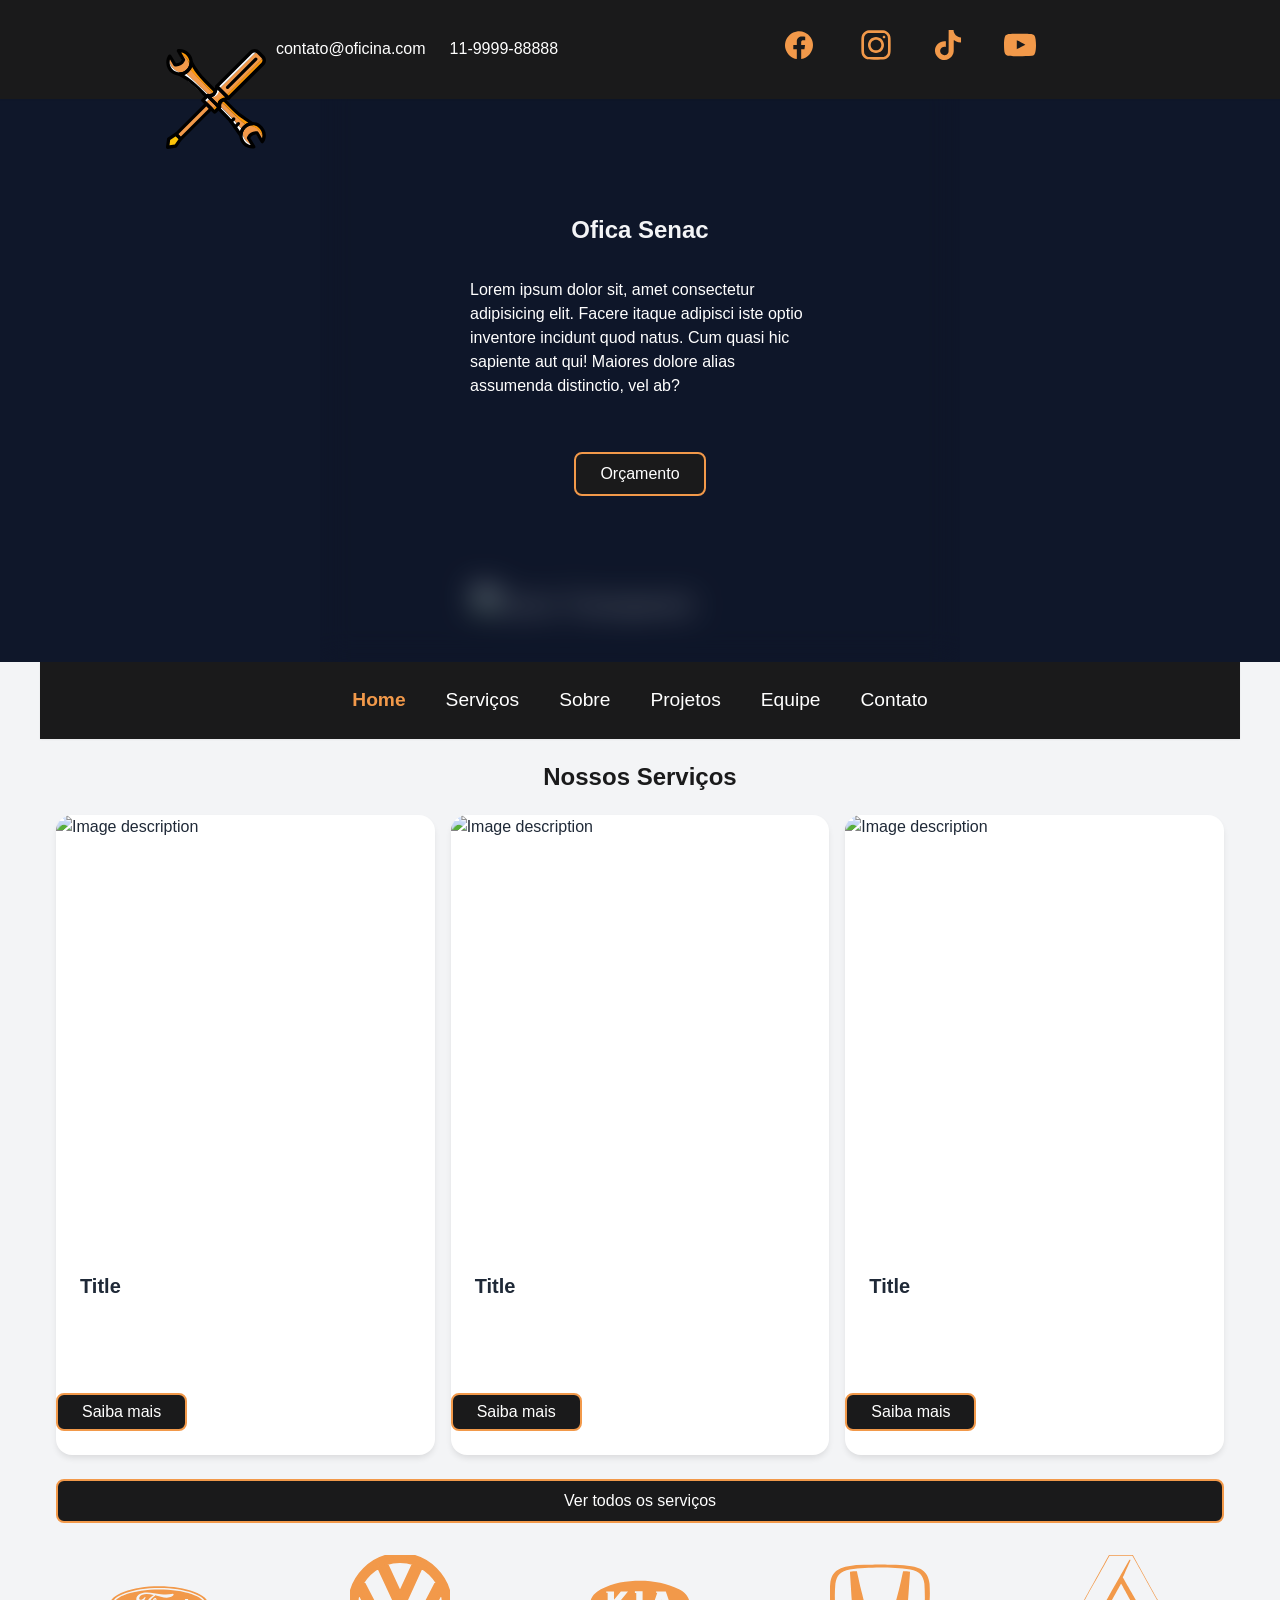
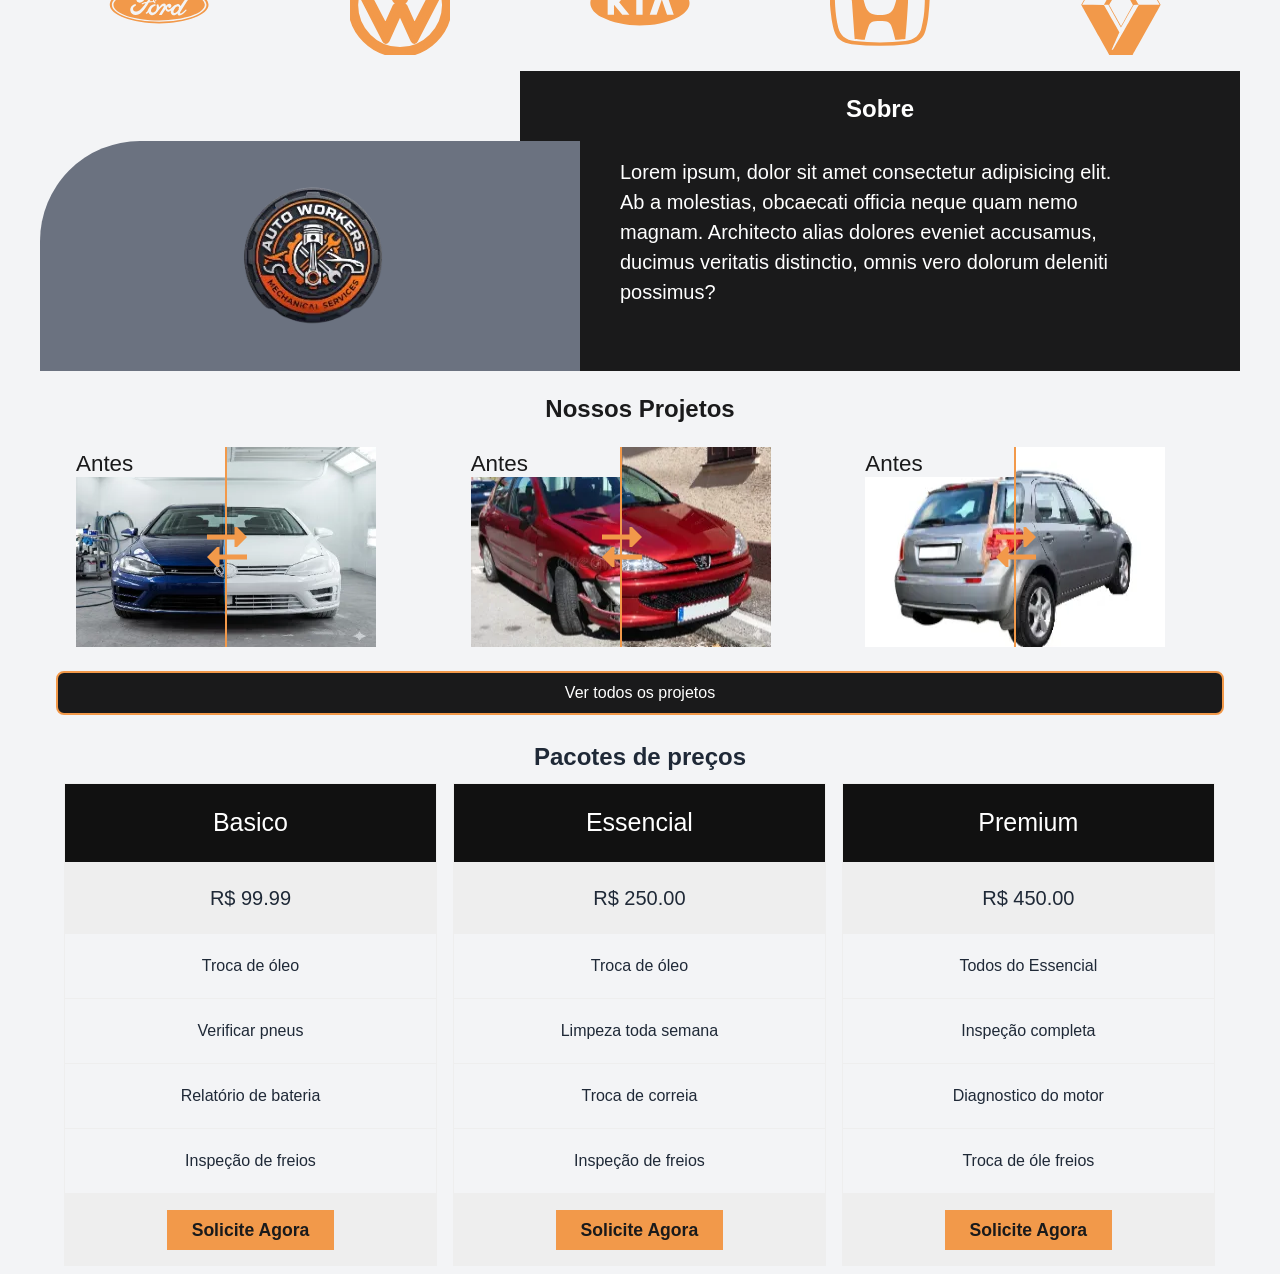
==== commit f84ccf27: "feat: correção com comortamento das navbars" ====
--- a/index.html
+++ b/index.html
@@ -23,7 +23,7 @@
     </noscript>
 </head>
 <body class="bem-cursor">
-    <div id="navbar-principal"></div>
+    <div id="navbar-principal" class="bem-navbar"></div>
     <main>
         <section class="bem-hero">
             <div class="bem-hero__titulo">
@@ -38,7 +38,7 @@
             class="bem-hero_imagem"
             >
         </section>
-        <div id="navbar-secundaria"></div>
+        <div id="navbar-secundaria" class="bem-navbar--secundaria bem-container"></div>
         <!-- adcionar mais seções para ter scroll e a position styck-->
         <section class="bem-container revelar" id="servicos">
             <h2 class="bem-titulo-h2">Nossos Serviços</h2>
--- a/assets/css/microframework.css
+++ b/assets/css/microframework.css
@@ -63,6 +63,7 @@
   background:var(--bem-light);
   transition:background .25s, color .25s;
   cursor: url(../imagens/cursor/cursor.svg), auto;
+  padding-top: 70px;
 }
 a{
   cursor: url(../imagens/cursor/cursor-ancora.svg), auto;
@@ -348,9 +349,10 @@
   padding:var(--bem-spacing-md) var(--bem-spacing-lg);
   box-shadow:var(--bem-shadow-sm);
   transition:background .25s;
-  position:sticky;
+  position:fixed;
   top:0; 
-  z-index:100;
+  left:0;
+  z-index:1000;
   width: 100%;
   background-color: var(--bem-primary);
   color: var(--bem-secondary);
@@ -456,6 +458,9 @@
     left: 0;
     width: 100%;
   }
+  body {
+    padding-top: 0;
+  }
   .bem-container--narrow{ width:100%; max-width:768px ; }
   .bem-hero_imagem{
     display: none;
--- a/assets/css/microframework.css
+++ b/assets/css/microframework.css
@@ -63,6 +63,7 @@
   background:var(--bem-light);
   transition:background .25s, color .25s;
   cursor: url(../imagens/cursor/cursor.svg), auto;
+  padding-top: 70px;
 }
 a{
   cursor: url(../imagens/cursor/cursor-ancora.svg), auto;
@@ -348,9 +349,10 @@
   padding:var(--bem-spacing-md) var(--bem-spacing-lg);
   box-shadow:var(--bem-shadow-sm);
   transition:background .25s;
-  position:sticky;
+  position:fixed;
   top:0; 
-  z-index:100;
+  left:0;
+  z-index:1000;
   width: 100%;
   background-color: var(--bem-primary);
   color: var(--bem-secondary);
@@ -456,6 +458,9 @@
     left: 0;
     width: 100%;
   }
+  body {
+    padding-top: 0;
+  }
   .bem-container--narrow{ width:100%; max-width:768px ; }
   .bem-hero_imagem{
     display: none;
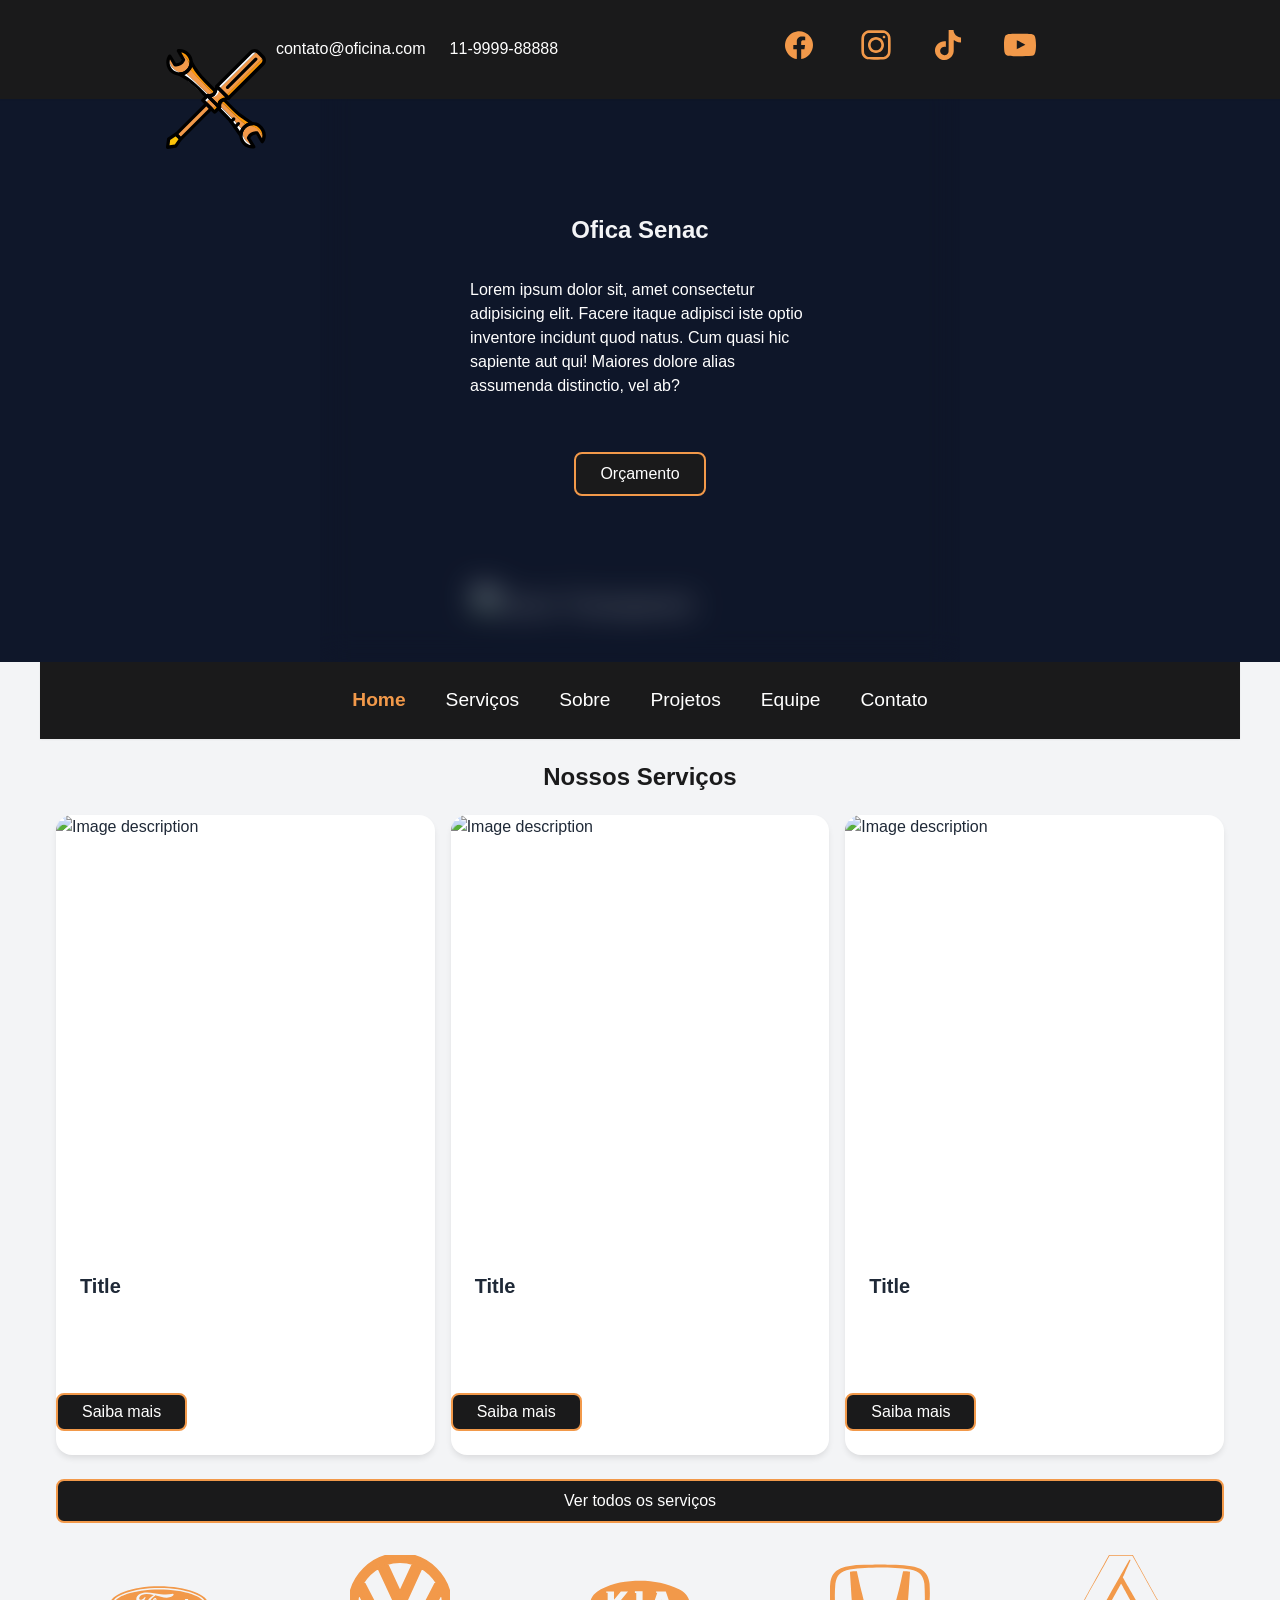
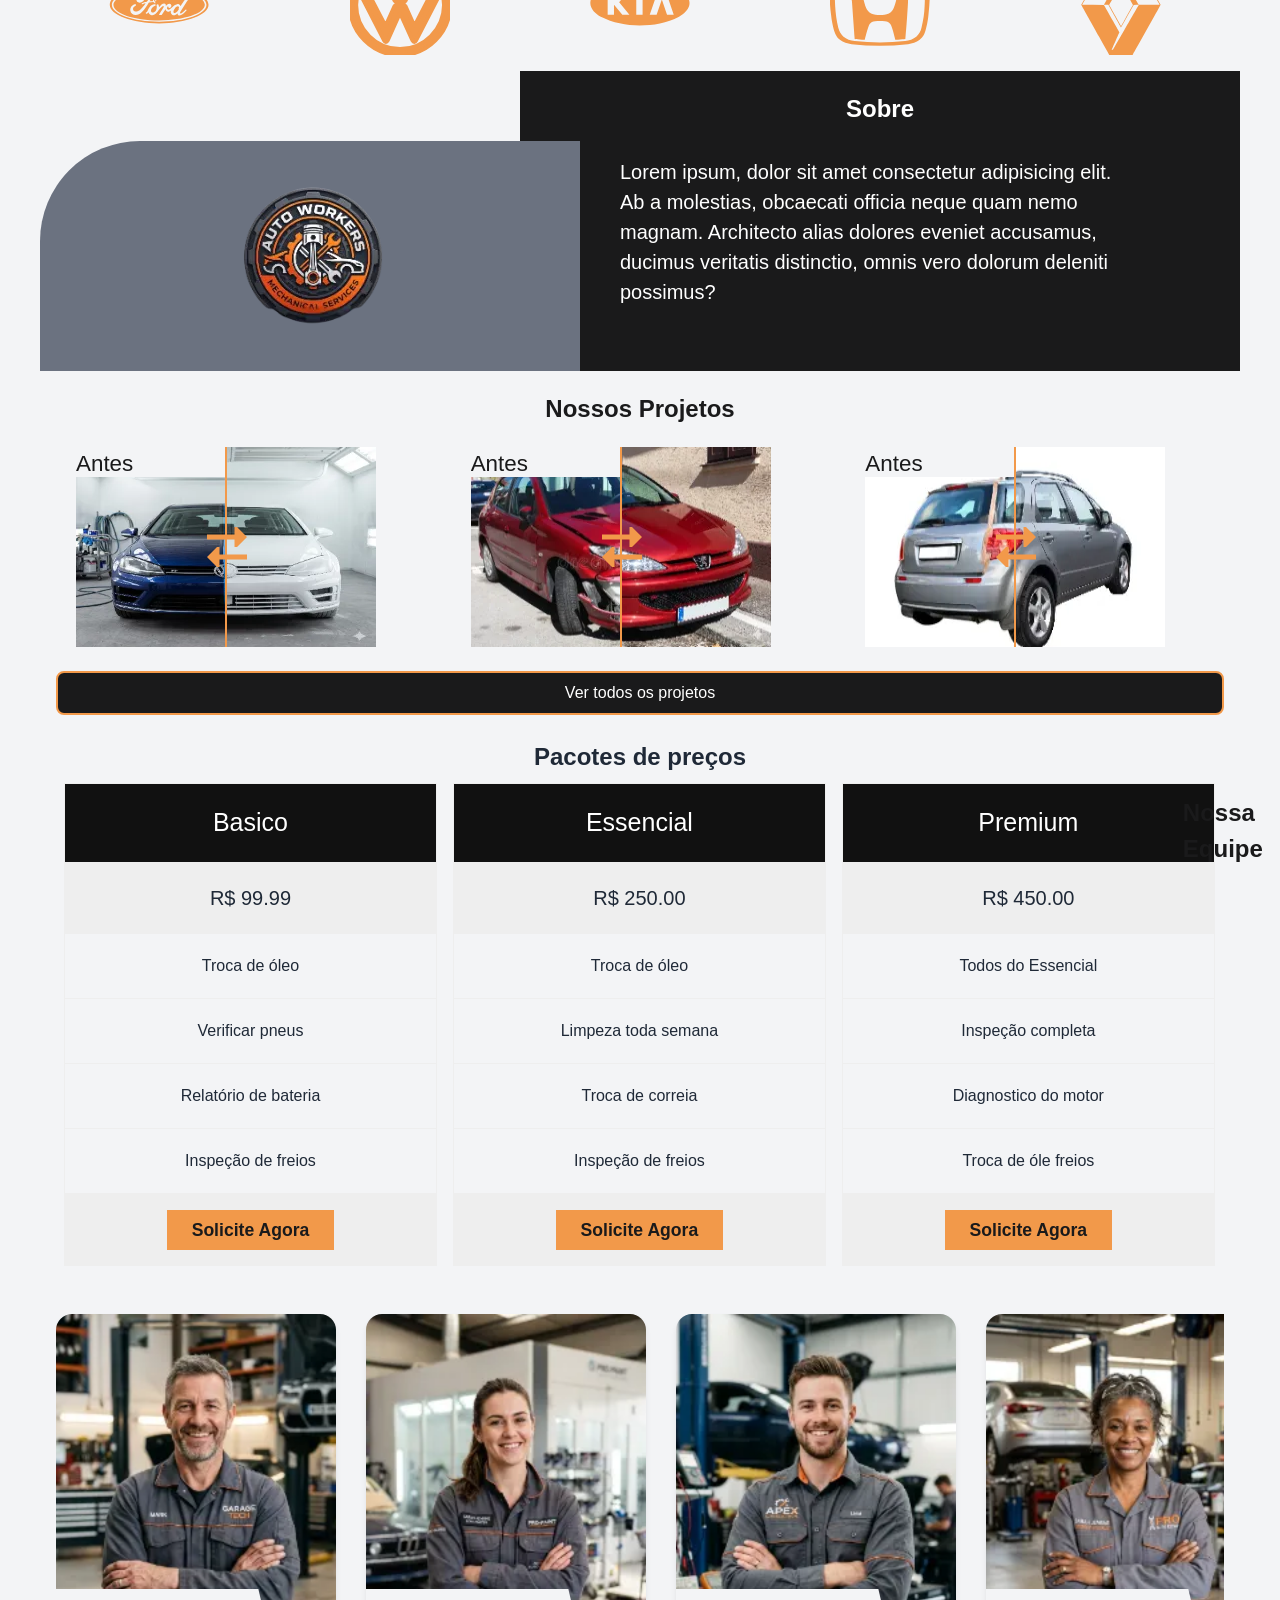
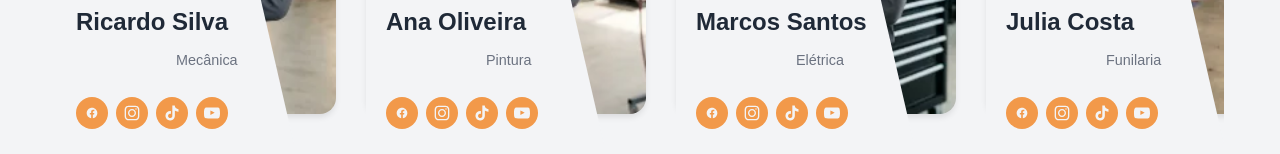
==== commit 655c5f6b: "feat: criação da seção equipe, pela IA" ====
--- a/index.html
+++ b/index.html
@@ -33,7 +33,7 @@
                     Orçamento
                 </a>
             </div>
-            <img src="/assets/imagens/imagem_hero/front-hero-1.png" 
+            <img src="/assets/imagens/imagem_hero/front-hero-1.webp" 
             width="500px" alt="Carro Transparent" 
             class="bem-hero_imagem"
             >
@@ -169,7 +169,135 @@
             </div>
         </section>
         <section class="bem-container revelar" id="equipe">
-
+            <h2 class="bem-titulo-h2">Nossa Equipe</h2>
+            
+            <svg style="display: none;">
+              <defs>
+                <symbol id="icon-fb" viewBox="0 0 24 24">
+                  <path d="M20 12.05C19.9813 10.5255 19.5273 9.03809 18.6915 7.76295C17.8557 6.48781 16.673 5.47804 15.2826 4.85257C13.8921 4.2271 12.3519 4.01198 10.8433 4.23253C9.33473 4.45309 7.92057 5.10013 6.7674 6.09748C5.61422 7.09482 4.77005 8.40092 4.3343 9.86195C3.89856 11.323 3.88938 12.8781 4.30786 14.3442C4.72634 15.8103 5.55504 17.1262 6.69637 18.1371C7.83769 19.148 9.24412 19.8117 10.75 20.05V14.38H8.75001V12.05H10.75V10.28C10.7037 9.86846 10.7483 9.45175 10.8807 9.05931C11.0131 8.66687 11.23 8.30827 11.5161 8.00882C11.8022 7.70936 12.1505 7.47635 12.5365 7.32624C12.9225 7.17612 13.3368 7.11255 13.75 7.14003C14.3498 7.14824 14.9482 7.20173 15.54 7.30003V9.30003H14.54C14.3676 9.27828 14.1924 9.29556 14.0276 9.35059C13.8627 9.40562 13.7123 9.49699 13.5875 9.61795C13.4627 9.73891 13.3667 9.88637 13.3066 10.0494C13.2464 10.2125 13.2237 10.387 13.24 10.56V12.07H15.46L15.1 14.4H13.25V20C15.1399 19.7011 16.8601 18.7347 18.0985 17.2761C19.3369 15.8175 20.0115 13.9634 20 12.05Z"></path>
+                </symbol>
+                <symbol id="icon-ig" viewBox="0 0 24 24">
+                  <path fill-rule="evenodd" clip-rule="evenodd" d="M12 18C15.3137 18 18 15.3137 18 12C18 8.68629 15.3137 6 12 6C8.68629 6 6 8.68629 6 12C6 15.3137 8.68629 18 12 18ZM12 16C14.2091 16 16 14.2091 16 12C16 9.79086 14.2091 8 12 8C9.79086 8 8 9.79086 8 12C8 14.2091 9.79086 16 12 16Z"></path> <path d="M18 5C17.4477 5 17 5.44772 17 6C17 6.55228 17.4477 7 18 7C18.5523 7 19 6.55228 19 6C19 5.44772 18.5523 5 18 5Z"></path> <path fill-rule="evenodd" clip-rule="evenodd" d="M1.65396 4.27606C1 5.55953 1 7.23969 1 10.6V13.4C1 16.7603 1 18.4405 1.65396 19.7239C2.2292 20.8529 3.14708 21.7708 4.27606 22.346C5.55953 23 7.23969 23 10.6 23H13.4C16.7603 23 18.4405 23 19.7239 22.346C20.8529 21.7708 21.7708 20.8529 22.346 19.7239C23 18.4405 23 16.7603 23 13.4V10.6C23 7.23969 23 5.55953 22.346 4.27606C21.7708 3.14708 20.8529 2.2292 19.7239 1.65396C18.4405 1 16.7603 1 13.4 1H10.6C7.23969 1 5.55953 1 4.27606 1.65396C3.14708 2.2292 2.2292 3.14708 1.65396 4.27606ZM13.4 3H10.6C8.88684 3 7.72225 3.00156 6.82208 3.0751C5.94524 3.14674 5.49684 3.27659 5.18404 3.43597C4.43139 3.81947 3.81947 4.43139 3.43597 5.18404C3.27659 5.49684 3.14674 5.94524 3.0751 6.82208C3.00156 7.72225 3 8.88684 3 10.6V13.4C3 15.1132 3.00156 16.2777 3.0751 17.1779C3.14674 18.0548 3.27659 18.5032 3.43597 18.816C3.81947 19.5686 4.43139 20.1805 5.18404 20.564C5.49684 20.7234 5.94524 20.8533 6.82208 20.9249C7.72225 20.9984 8.88684 21 10.6 21H13.4C15.1132 21 16.2777 20.9984 17.1779 20.9249C18.0548 20.8533 18.5032 20.7234 18.816 20.564C19.5686 20.1805 20.1805 19.5686 20.564 18.816C20.7234 18.5032 20.8533 18.0548 20.9249 17.1779C20.9984 16.2777 21 15.1132 21 13.4V10.6C21 8.88684 20.9984 7.72225 20.9249 6.82208C20.8533 5.94524 20.7234 5.49684 20.564 5.18404C20.1805 4.43139 19.5686 3.81947 18.816 3.43597C18.5032 3.27659 18.0548 3.14674 17.1779 3.0751C16.2777 3.00156 15.1132 3 13.4 3Z"></path>
+                </symbol>
+                <symbol id="icon-tk" viewBox="0 0 32 32">
+                  <path d="M16.656 1.029c1.637-0.025 3.262-0.012 4.886-0.025 0.054 2.031 0.878 3.859 2.189 5.213l-0.002-0.002c1.411 1.271 3.247 2.095 5.271 2.235l0.028 0.002v5.036c-1.912-0.048-3.71-0.489-5.331-1.247l0.082 0.034c-0.784-0.377-1.447-0.764-2.077-1.196l0.052 0.034c-0.012 3.649 0.012 7.298-0.025 10.934-0.103 1.853-0.719 3.543-1.707 4.954l0.020-0.031c-1.652 2.366-4.328 3.919-7.371 4.011l-0.014 0c-0.123 0.006-0.268 0.009-0.414 0.009-1.73 0-3.347-0.482-4.725-1.319l0.040 0.023c-2.508-1.509-4.238-4.091-4.558-7.094l-0.004-0.041c-0.025-0.625-0.037-1.25-0.012-1.862 0.49-4.779 4.494-8.476 9.361-8.476 0.547 0 1.083 0.047 1.604 0.136l-0.056-0.008c0.025 1.849-0.050 3.699-0.050 5.548-0.423-0.153-0.911-0.242-1.42-0.242-1.868 0-3.457 1.194-4.045 2.861l-0.009 0.030c-0.133 0.427-0.21 0.918-0.21 1.426 0 0.206 0.013 0.41 0.037 0.61l-0.002-0.024c0.332 2.046 2.086 3.59 4.201 3.59 0.061 0 0.121-0.001 0.181-0.004l-0.009 0c1.463-0.044 2.733-0.831 3.451-1.994l0.010-0.018c0.267-0.372 0.45-0.822 0.511-1.311l0.001-0.014c0.125-2.237 0.075-4.461 0.087-6.698 0.012-5.036-0.012-10.060 0.025-15.083z"></path>
+                </symbol>
+                <symbol id="icon-yt" viewBox="0 -3 20 20">
+                  <g transform="translate(-300.000000, -7442.000000)"> <g transform="translate(56.000000, 160.000000)"> <path d="M251.988432,7291.58588 L251.988432,7285.97425 C253.980638,7286.91168 255.523602,7287.8172 257.348463,7288.79353 C255.843351,7289.62824 253.980638,7290.56468 251.988432,7291.58588 M263.090998,7283.18289 C262.747343,7282.73013 262.161634,7282.37809 261.538073,7282.26141 C259.705243,7281.91336 248.270974,7281.91237 246.439141,7282.26141 C245.939097,7282.35515 245.493839,7282.58153 245.111335,7282.93357 C243.49964,7284.42947 244.004664,7292.45151 244.393145,7293.75096 C244.556505,7294.31342 244.767679,7294.71931 245.033639,7294.98558 C245.376298,7295.33761 245.845463,7295.57995 246.384355,7295.68865 C247.893451,7296.0008 255.668037,7296.17532 261.506198,7295.73552 C262.044094,7295.64178 262.520231,7295.39147 262.895762,7295.02447 C264.385932,7293.53455 264.28433,7285.06174 263.090998,7283.18289"></path> </g> </g>
+                </symbol>
+              </defs>
+            </svg>
+
+            <div class="equipe-carrossel">
+                <div class="equipe-pista">
+                    <!-- Cards Originais -->
+                    <div class="equipe-card">
+                        <img src="assets/imagens/equipe/ricardo.webp" alt="Ricardo - Mecânica Geral">
+                        <div class="equipe-overlay">
+                            <h3 class="equipe-overlay__nome">Ricardo Silva</h3>
+                            <p class="equipe-overlay__funcao">Mecânica</p>
+                            <div class="equipe-overlay__sociais">
+                                <a href="#"><svg><use href="#icon-fb"></use></svg></a>
+                                <a href="#"><svg><use href="#icon-ig"></use></svg></a>
+                                <a href="#"><svg><use href="#icon-tk"></use></svg></a>
+                                <a href="#"><svg><use href="#icon-yt"></use></svg></a>
+                            </div>
+                        </div>
+                    </div>
+                    <div class="equipe-card">
+                        <img src="assets/imagens/equipe/ana.webp" alt="Ana - Pintura Automotiva">
+                        <div class="equipe-overlay">
+                            <h3 class="equipe-overlay__nome">Ana Oliveira</h3>
+                            <p class="equipe-overlay__funcao">Pintura</p>
+                            <div class="equipe-overlay__sociais">
+                                <a href="#"><svg><use href="#icon-fb"></use></svg></a>
+                                <a href="#"><svg><use href="#icon-ig"></use></svg></a>
+                                <a href="#"><svg><use href="#icon-tk"></use></svg></a>
+                                <a href="#"><svg><use href="#icon-yt"></use></svg></a>
+                            </div>
+                        </div>
+                    </div>
+                    <div class="equipe-card">
+                        <img src="assets/imagens/equipe/marcos.webp" alt="Marcos - Elétrica">
+                        <div class="equipe-overlay">
+                            <h3 class="equipe-overlay__nome">Marcos Santos</h3>
+                            <p class="equipe-overlay__funcao">Elétrica</p>
+                            <div class="equipe-overlay__sociais">
+                                <a href="#"><svg><use href="#icon-fb"></use></svg></a>
+                                <a href="#"><svg><use href="#icon-ig"></use></svg></a>
+                                <a href="#"><svg><use href="#icon-tk"></use></svg></a>
+                                <a href="#"><svg><use href="#icon-yt"></use></svg></a>
+                            </div>
+                        </div>
+                    </div>
+                    <div class="equipe-card">
+                        <img src="assets/imagens/equipe/julia.webp" alt="Julia - Funilaria">
+                        <div class="equipe-overlay">
+                            <h3 class="equipe-overlay__nome">Julia Costa</h3>
+                            <p class="equipe-overlay__funcao">Funilaria</p>
+                            <div class="equipe-overlay__sociais">
+                                <a href="#"><svg><use href="#icon-fb"></use></svg></a>
+                                <a href="#"><svg><use href="#icon-ig"></use></svg></a>
+                                <a href="#"><svg><use href="#icon-tk"></use></svg></a>
+                                <a href="#"><svg><use href="#icon-yt"></use></svg></a>
+                            </div>
+                        </div>
+                    </div>
+                    <!-- Clones para o Loop Infinito -->
+                    <div class="equipe-card">
+                        <img src="assets/imagens/equipe/ricardo.webp" alt="Ricardo - Mecânica Geral">
+                        <div class="equipe-overlay">
+                            <h3 class="equipe-overlay__nome">Ricardo Silva</h3>
+                            <p class="equipe-overlay__funcao">Mecânica</p>
+                            <div class="equipe-overlay__sociais">
+                                <a href="#"><svg><use href="#icon-fb"></use></svg></a>
+                                <a href="#"><svg><use href="#icon-ig"></use></svg></a>
+                                <a href="#"><svg><use href="#icon-tk"></use></svg></a>
+                                <a href="#"><svg><use href="#icon-yt"></use></svg></a>
+                            </div>
+                        </div>
+                    </div>
+                    <div class="equipe-card">
+                        <img src="assets/imagens/equipe/ana.webp" alt="Ana - Pintura Automotiva">
+                        <div class="equipe-overlay">
+                            <h3 class="equipe-overlay__nome">Ana Oliveira</h3>
+                            <p class="equipe-overlay__funcao">Pintura</p>
+                            <div class="equipe-overlay__sociais">
+                                <a href="#"><svg><use href="#icon-fb"></use></svg></a>
+                                <a href="#"><svg><use href="#icon-ig"></use></svg></a>
+                                <a href="#"><svg><use href="#icon-tk"></use></svg></a>
+                                <a href="#"><svg><use href="#icon-yt"></use></svg></a>
+                            </div>
+                        </div>
+                    </div>
+                    <div class="equipe-card">
+                        <img src="assets/imagens/equipe/marcos.webp" alt="Marcos - Elétrica">
+                        <div class="equipe-overlay">
+                            <h3 class="equipe-overlay__nome">Marcos Santos</h3>
+                            <p class="equipe-overlay__funcao">Elétrica</p>
+                            <div class="equipe-overlay__sociais">
+                                <a href="#"><svg><use href="#icon-fb"></use></svg></a>
+                                <a href="#"><svg><use href="#icon-ig"></use></svg></a>
+                                <a href="#"><svg><use href="#icon-tk"></use></svg></a>
+                                <a href="#"><svg><use href="#icon-yt"></use></svg></a>
+                            </div>
+                        </div>
+                    </div>
+                    <div class="equipe-card">
+                        <img src="assets/imagens/equipe/julia.webp" alt="Julia - Funilaria">
+                        <div class="equipe-overlay">
+                            <h3 class="equipe-overlay__nome">Julia Costa</h3>
+                            <p class="equipe-overlay__funcao">Funilaria</p>
+                            <div class="equipe-overlay__sociais">
+                                <a href="#"><svg><use href="#icon-fb"></use></svg></a>
+                                <a href="#"><svg><use href="#icon-ig"></use></svg></a>
+                                <a href="#"><svg><use href="#icon-tk"></use></svg></a>
+                                <a href="#"><svg><use href="#icon-yt"></use></svg></a>
+                            </div>
+                        </div>
+                    </div>
+                </div>
+            </div>
         </section>
         <section class="bem-container revelar" id="contato">
 
--- a/assets/css/microframework.css
+++ b/assets/css/microframework.css
@@ -459,7 +459,7 @@
     width: 100%;
   }
   body {
-    padding-top: 0;
+    padding-top: 60px;
   }
   .bem-container--narrow{ width:100%; max-width:768px ; }
   .bem-hero_imagem{
@@ -625,3 +625,112 @@
     width: 100%;
   }
 }
+
+/* --- Carrossel de Equipe --- */
+.equipe-carrossel {
+  overflow: hidden;
+  padding: 40px 0;
+  background: var(--bem-light);
+  position: relative;
+  width: 100%;
+}
+
+.equipe-pista {
+  display: flex;
+  width: calc(310px * 8); /* 4 cards originais + 4 clones (280px + 30px gap) */
+  animation: rolar-equipe 30s linear infinite;
+  gap: 30px;
+}
+
+.equipe-carrossel:hover .equipe-pista {
+  animation-play-state: paused;
+}
+
+.equipe-card {
+  flex: 0 0 280px;
+  text-align: left;
+  position: relative;
+  height: 400px;
+  border-radius: var(--bem-radius-lg);
+}
+
+.equipe-card img {
+  width: 100%;
+  height: 100%;
+  object-fit: cover;
+  border-radius: var(--bem-radius-lg);
+  box-shadow: var(--bem-shadow-md);
+}
+
+.equipe-overlay {
+  position: absolute;
+  bottom: 0;
+  left: 0;
+  width: 85%;
+  background-color: var(--bem-light);
+  padding: 20px 20px 15px 20px;
+  clip-path: polygon(0 0, 85% 0, 100% 100%, 0 100%);
+  display: flex;
+  flex-direction: column;
+  gap: 5px;
+  transform: translateY(30px);
+}
+
+[data-theme="noite"] .equipe-overlay {
+    background-color: var(--bem-surface);
+}
+
+.equipe-overlay__nome {
+  font-size: 1.5rem;
+  font-weight: 700;
+  color: var(--bem-text);
+  line-height: 1.1;
+  margin: 0;
+}
+
+.equipe-overlay__funcao {
+  font-size: 0.9rem;
+  color: var(--bem-text-muted);
+  margin: 0 0 10px 0;
+}
+
+.equipe-overlay__sociais {
+  display: flex;
+  gap: 8px;
+}
+
+.equipe-overlay__sociais a {
+  display: flex;
+  align-items: center;
+  justify-content: center;
+  width: 32px;
+  height: 32px;
+  background-color: var(--bem-tertiary);
+  color: var(--bem-light);
+  border-radius: 50%;
+  transition: transform 0.2s, background-color 0.2s, color 0.2s;
+}
+
+.equipe-overlay__sociais a:hover {
+  transform: translateY(-2px);
+  background-color: var(--bem-light);
+  color: var(--bem-tertiary);
+}
+
+.equipe-overlay__sociais svg {
+  width: 16px;
+  height: 16px;
+  fill: currentColor;
+}
+
+@keyframes rolar-equipe {
+  0% { transform: translateX(0); }
+  100% { transform: translateX(calc(-310px * 4)); }
+}
+
+@media (max-width: 768px) {
+  .equipe-pista {
+    animation-duration: 20s;
+  }
+}
+
--- a/assets/css/microframework.css
+++ b/assets/css/microframework.css
@@ -459,7 +459,7 @@
     width: 100%;
   }
   body {
-    padding-top: 0;
+    padding-top: 60px;
   }
   .bem-container--narrow{ width:100%; max-width:768px ; }
   .bem-hero_imagem{
@@ -625,3 +625,112 @@
     width: 100%;
   }
 }
+
+/* --- Carrossel de Equipe --- */
+.equipe-carrossel {
+  overflow: hidden;
+  padding: 40px 0;
+  background: var(--bem-light);
+  position: relative;
+  width: 100%;
+}
+
+.equipe-pista {
+  display: flex;
+  width: calc(310px * 8); /* 4 cards originais + 4 clones (280px + 30px gap) */
+  animation: rolar-equipe 30s linear infinite;
+  gap: 30px;
+}
+
+.equipe-carrossel:hover .equipe-pista {
+  animation-play-state: paused;
+}
+
+.equipe-card {
+  flex: 0 0 280px;
+  text-align: left;
+  position: relative;
+  height: 400px;
+  border-radius: var(--bem-radius-lg);
+}
+
+.equipe-card img {
+  width: 100%;
+  height: 100%;
+  object-fit: cover;
+  border-radius: var(--bem-radius-lg);
+  box-shadow: var(--bem-shadow-md);
+}
+
+.equipe-overlay {
+  position: absolute;
+  bottom: 0;
+  left: 0;
+  width: 85%;
+  background-color: var(--bem-light);
+  padding: 20px 20px 15px 20px;
+  clip-path: polygon(0 0, 85% 0, 100% 100%, 0 100%);
+  display: flex;
+  flex-direction: column;
+  gap: 5px;
+  transform: translateY(30px);
+}
+
+[data-theme="noite"] .equipe-overlay {
+    background-color: var(--bem-surface);
+}
+
+.equipe-overlay__nome {
+  font-size: 1.5rem;
+  font-weight: 700;
+  color: var(--bem-text);
+  line-height: 1.1;
+  margin: 0;
+}
+
+.equipe-overlay__funcao {
+  font-size: 0.9rem;
+  color: var(--bem-text-muted);
+  margin: 0 0 10px 0;
+}
+
+.equipe-overlay__sociais {
+  display: flex;
+  gap: 8px;
+}
+
+.equipe-overlay__sociais a {
+  display: flex;
+  align-items: center;
+  justify-content: center;
+  width: 32px;
+  height: 32px;
+  background-color: var(--bem-tertiary);
+  color: var(--bem-light);
+  border-radius: 50%;
+  transition: transform 0.2s, background-color 0.2s, color 0.2s;
+}
+
+.equipe-overlay__sociais a:hover {
+  transform: translateY(-2px);
+  background-color: var(--bem-light);
+  color: var(--bem-tertiary);
+}
+
+.equipe-overlay__sociais svg {
+  width: 16px;
+  height: 16px;
+  fill: currentColor;
+}
+
+@keyframes rolar-equipe {
+  0% { transform: translateX(0); }
+  100% { transform: translateX(calc(-310px * 4)); }
+}
+
+@media (max-width: 768px) {
+  .equipe-pista {
+    animation-duration: 20s;
+  }
+}
+
